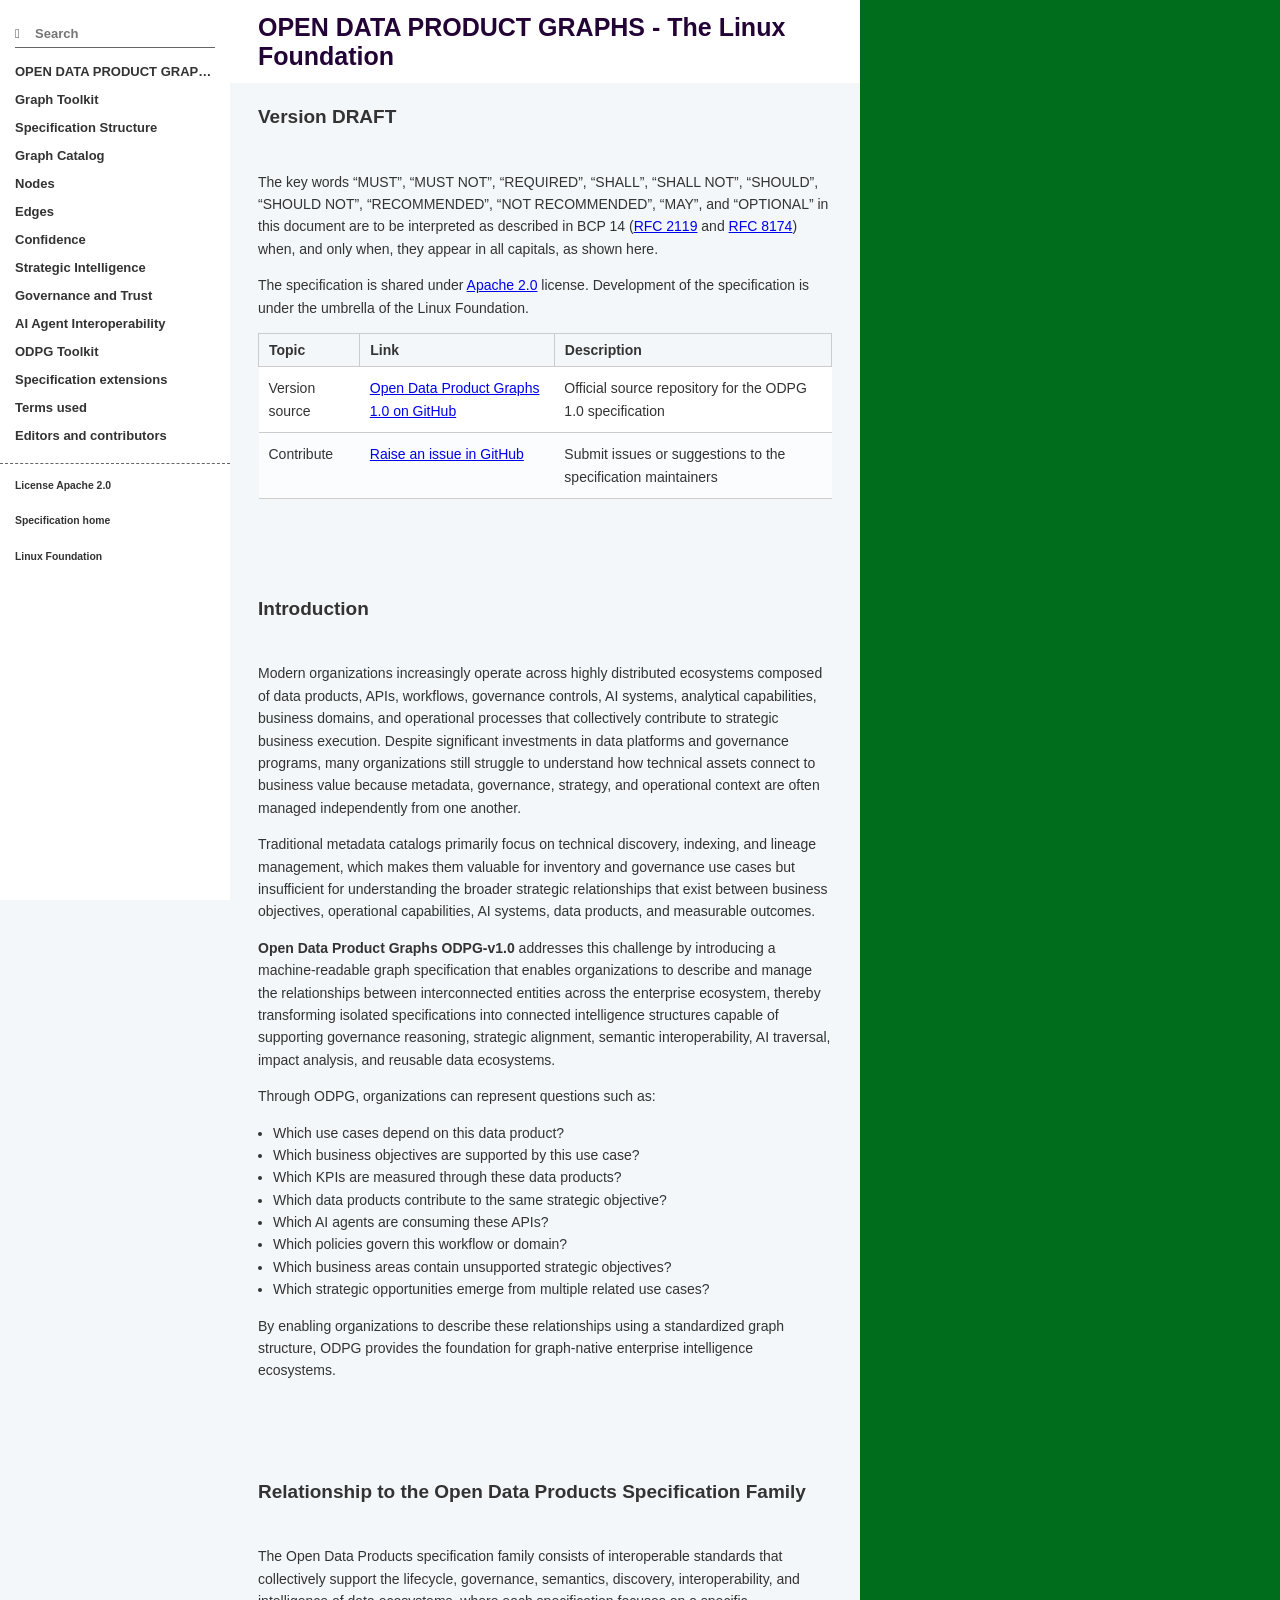
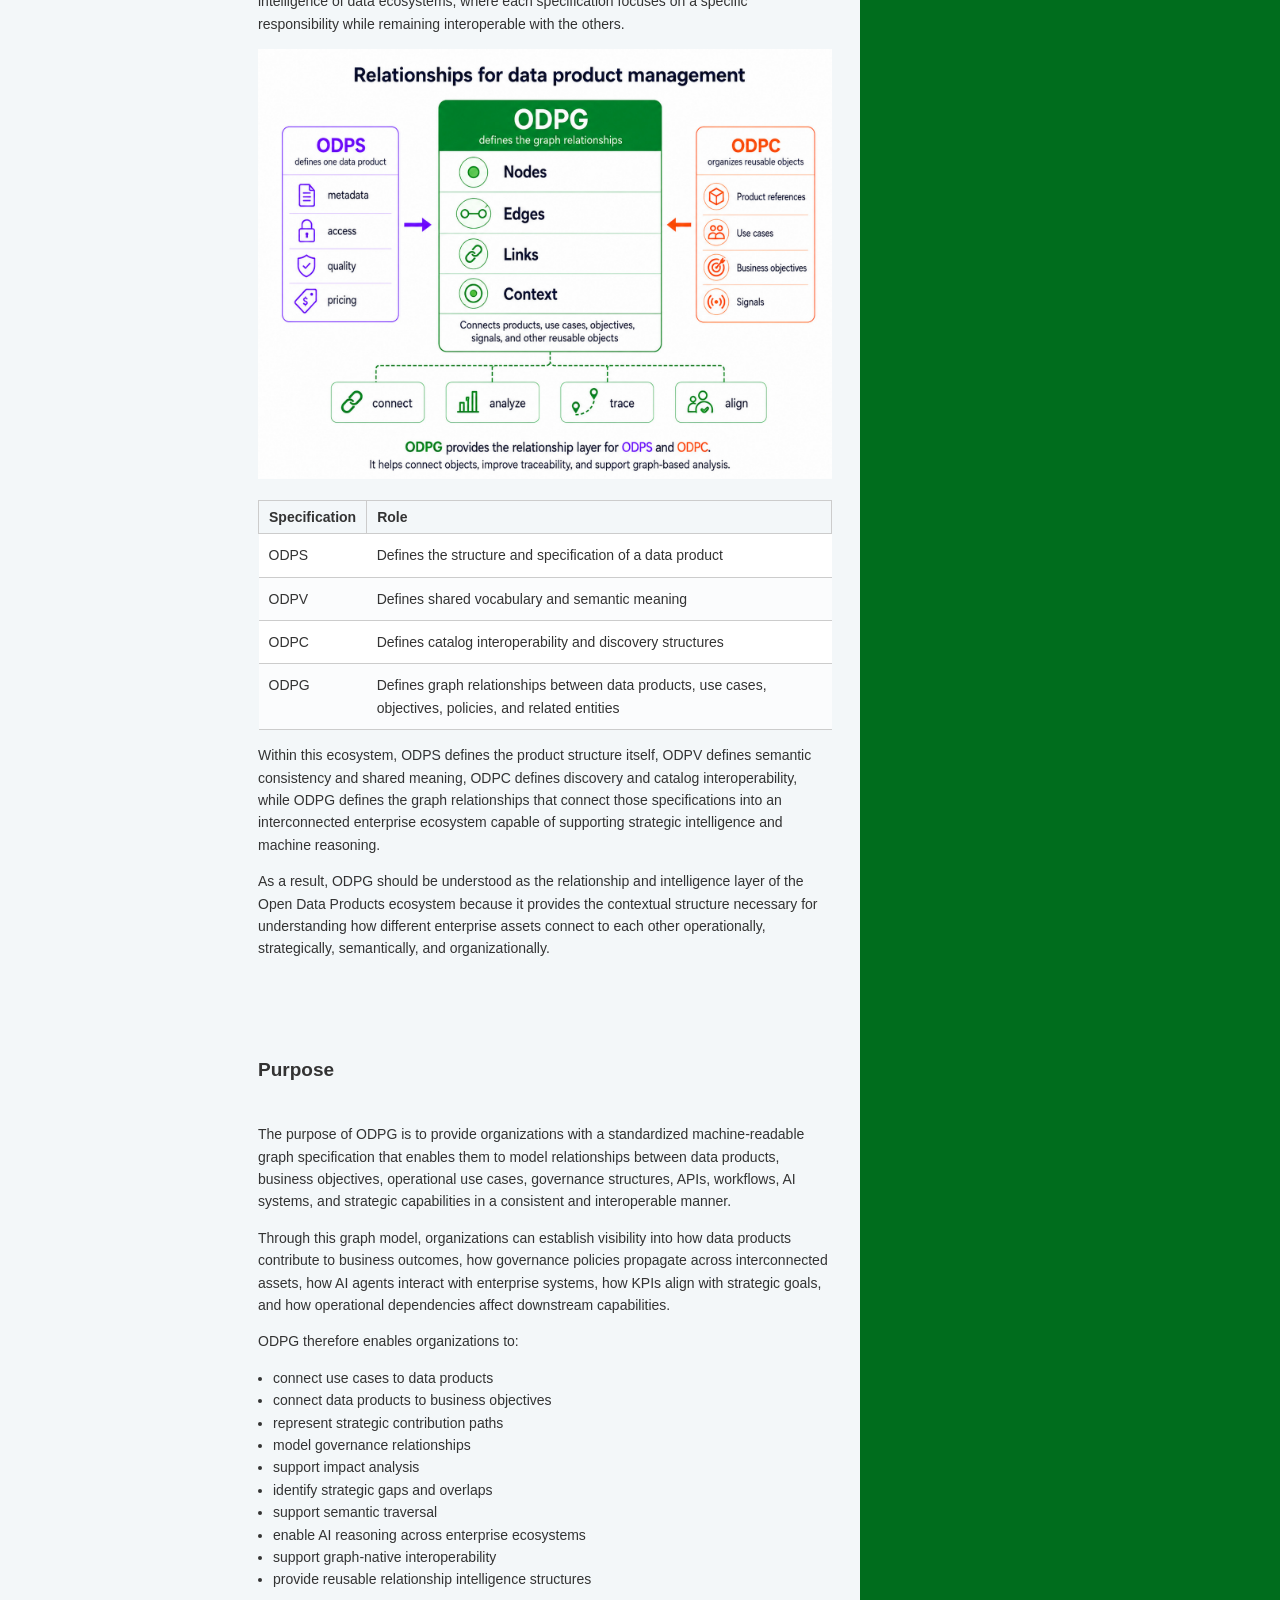
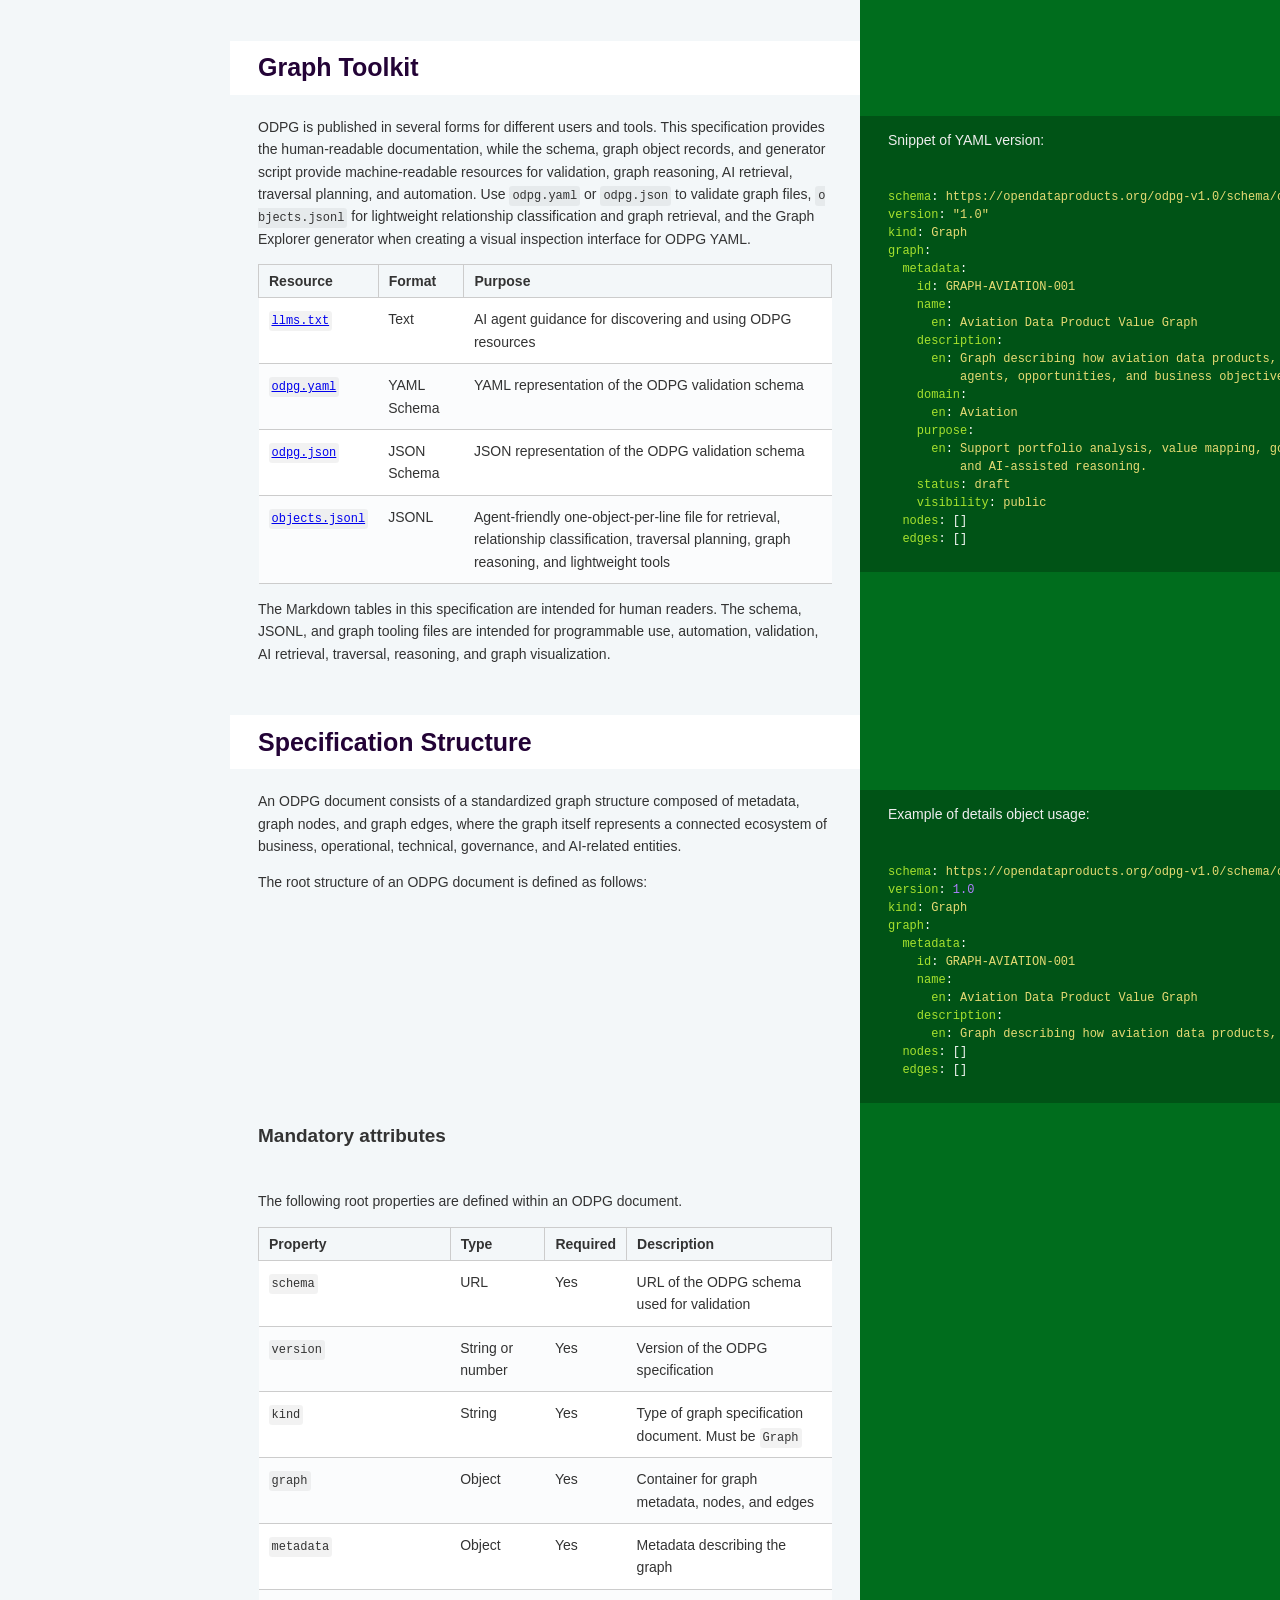
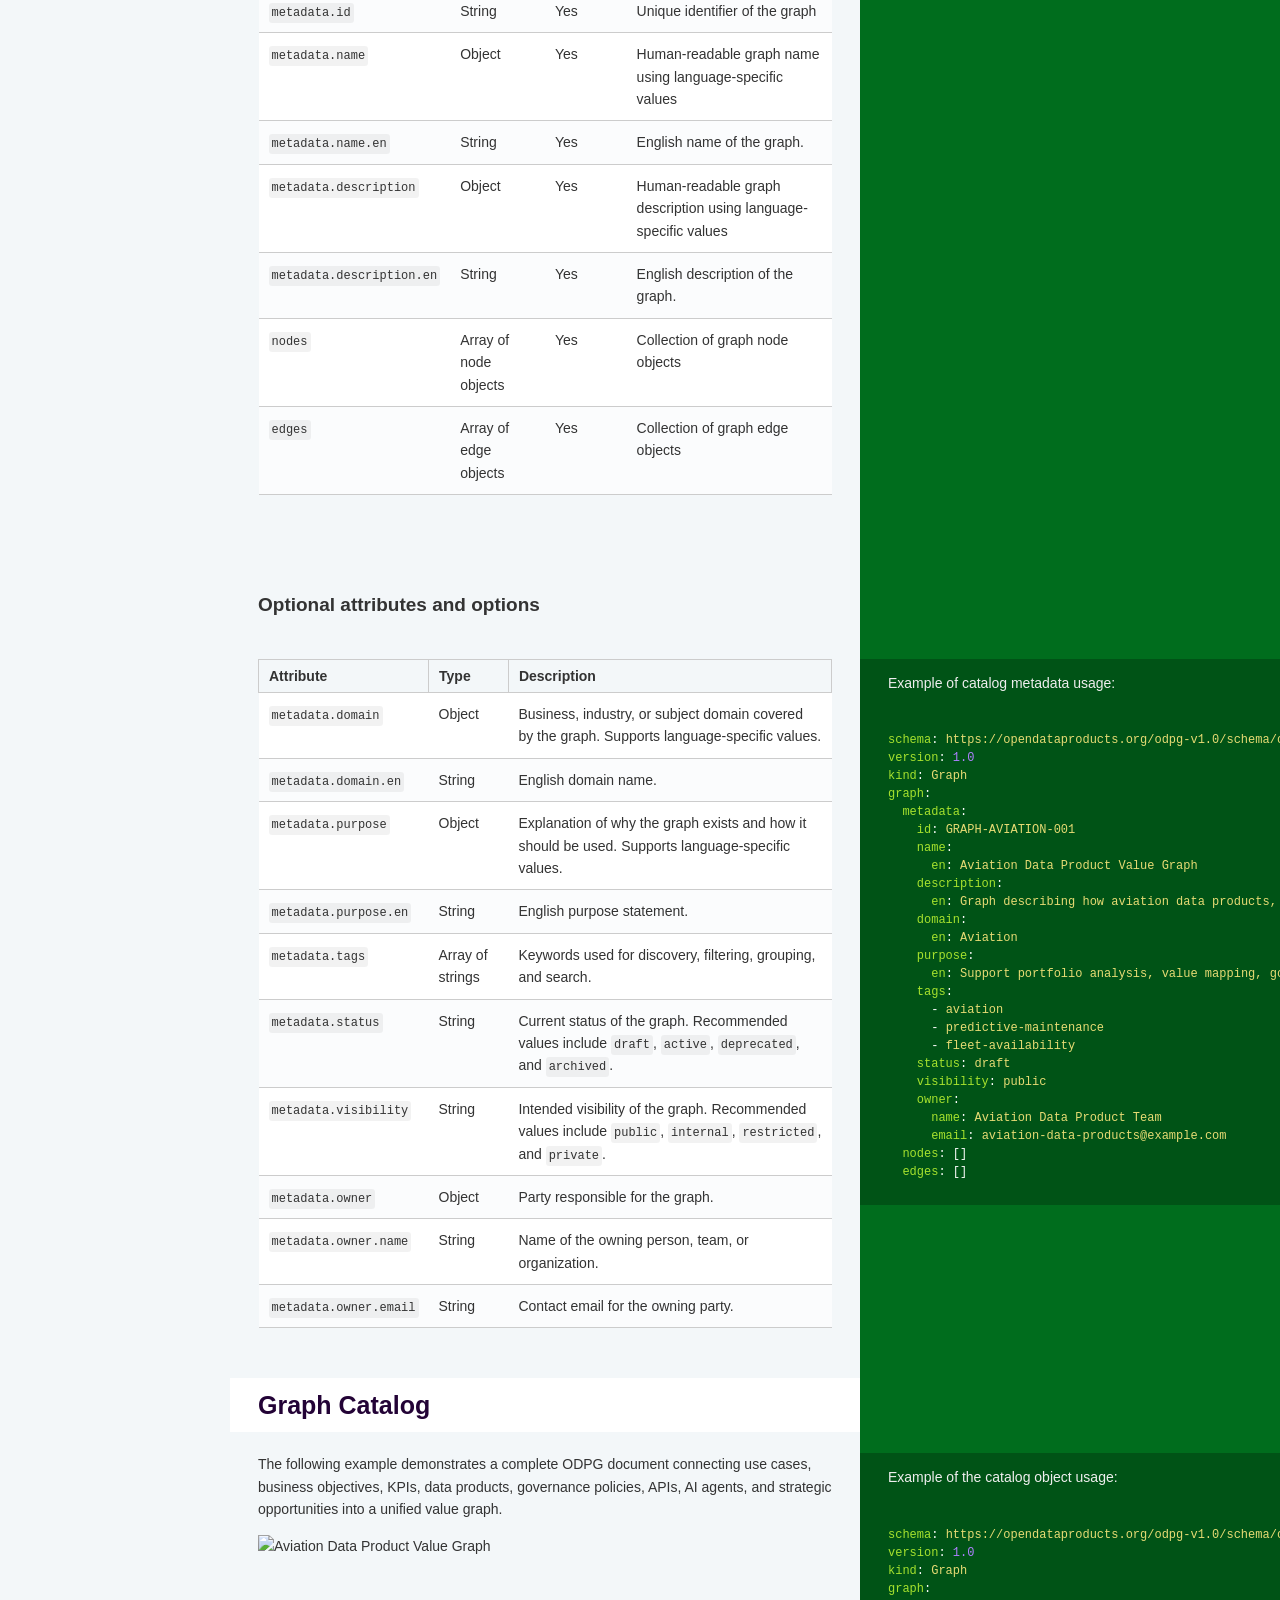
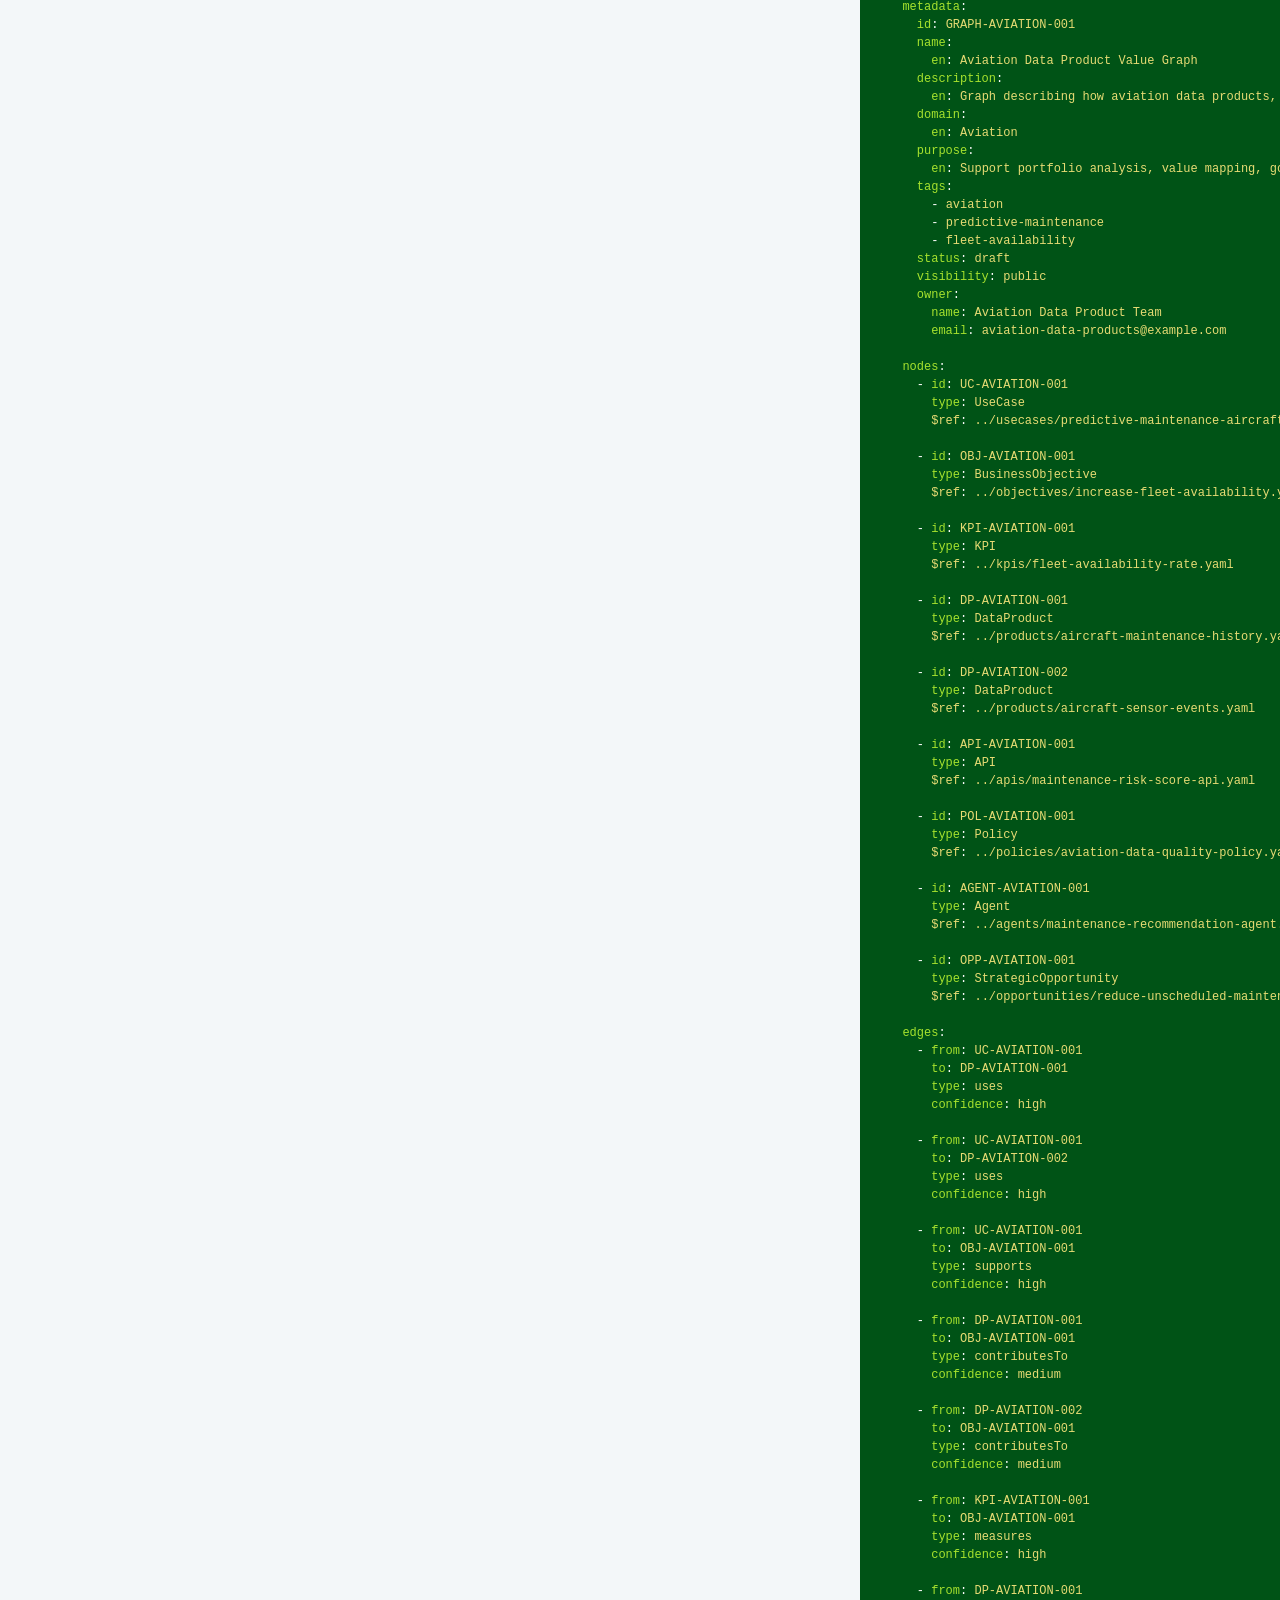
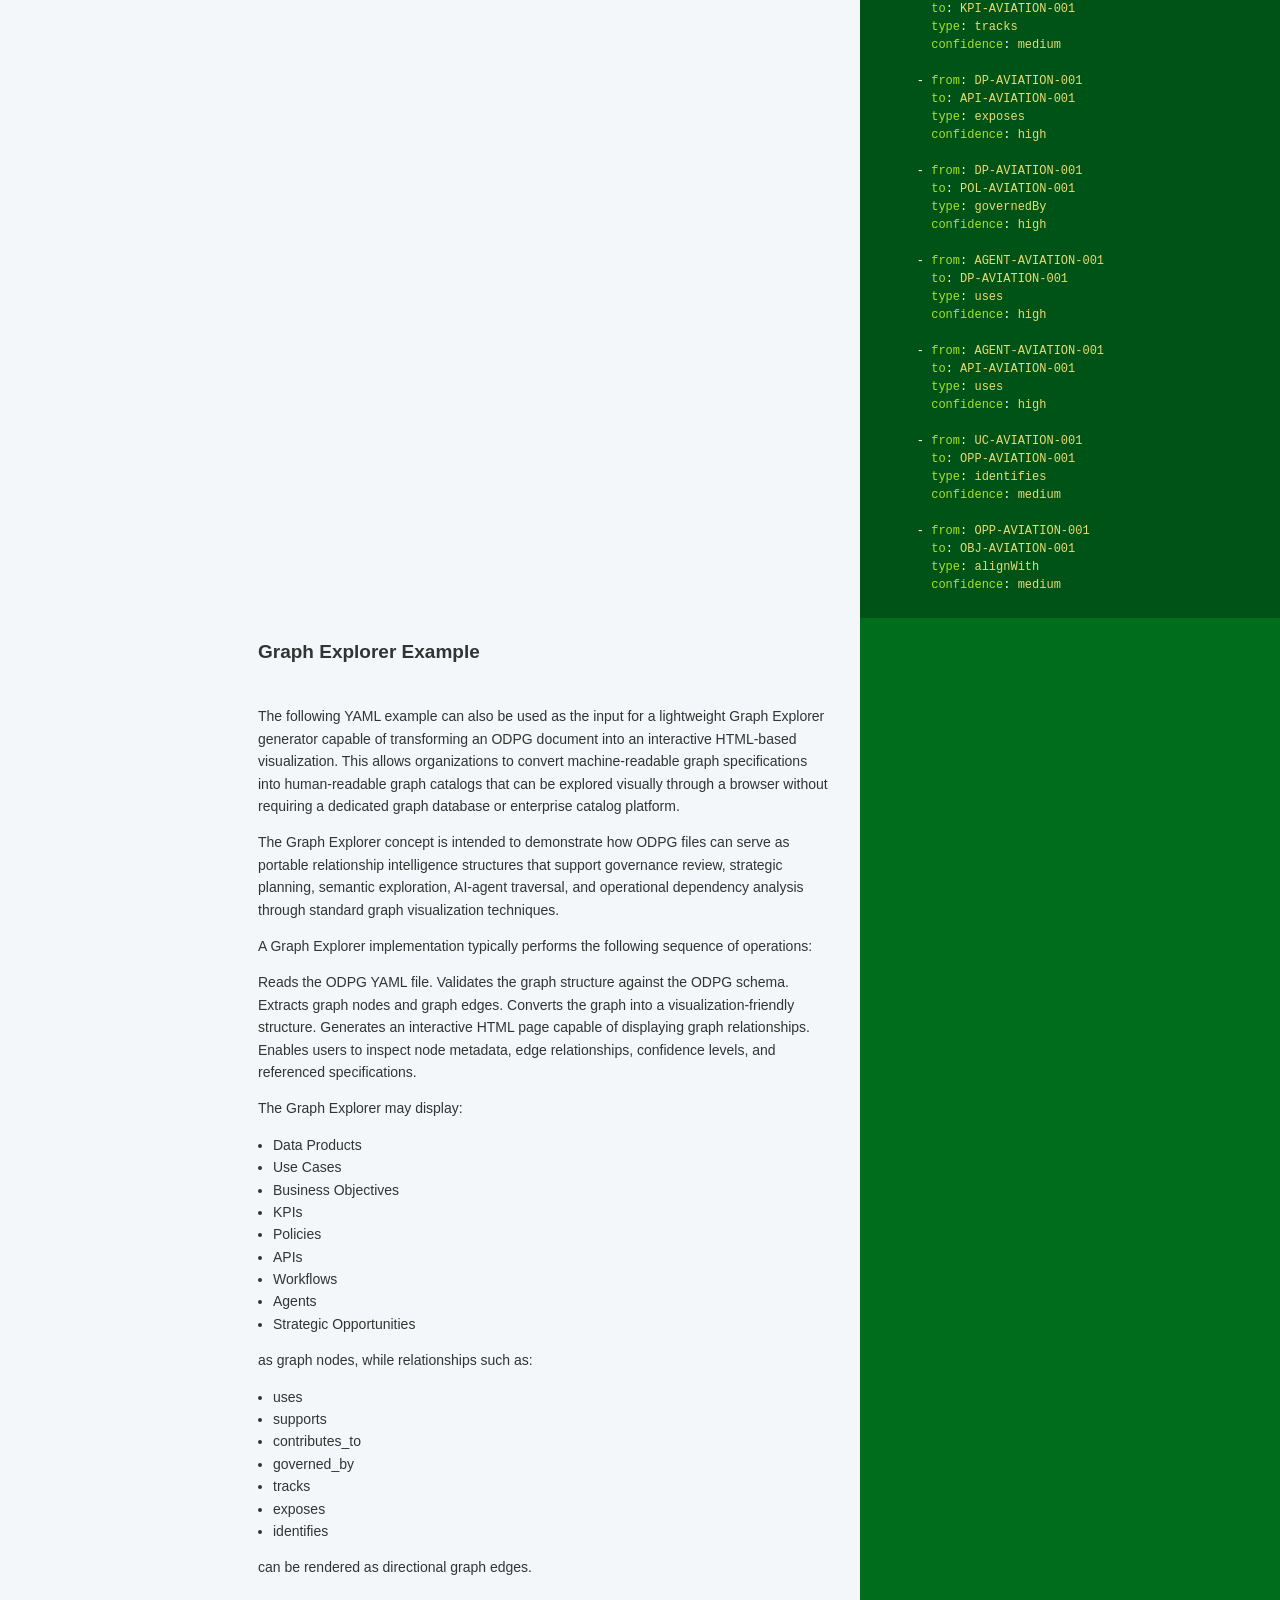
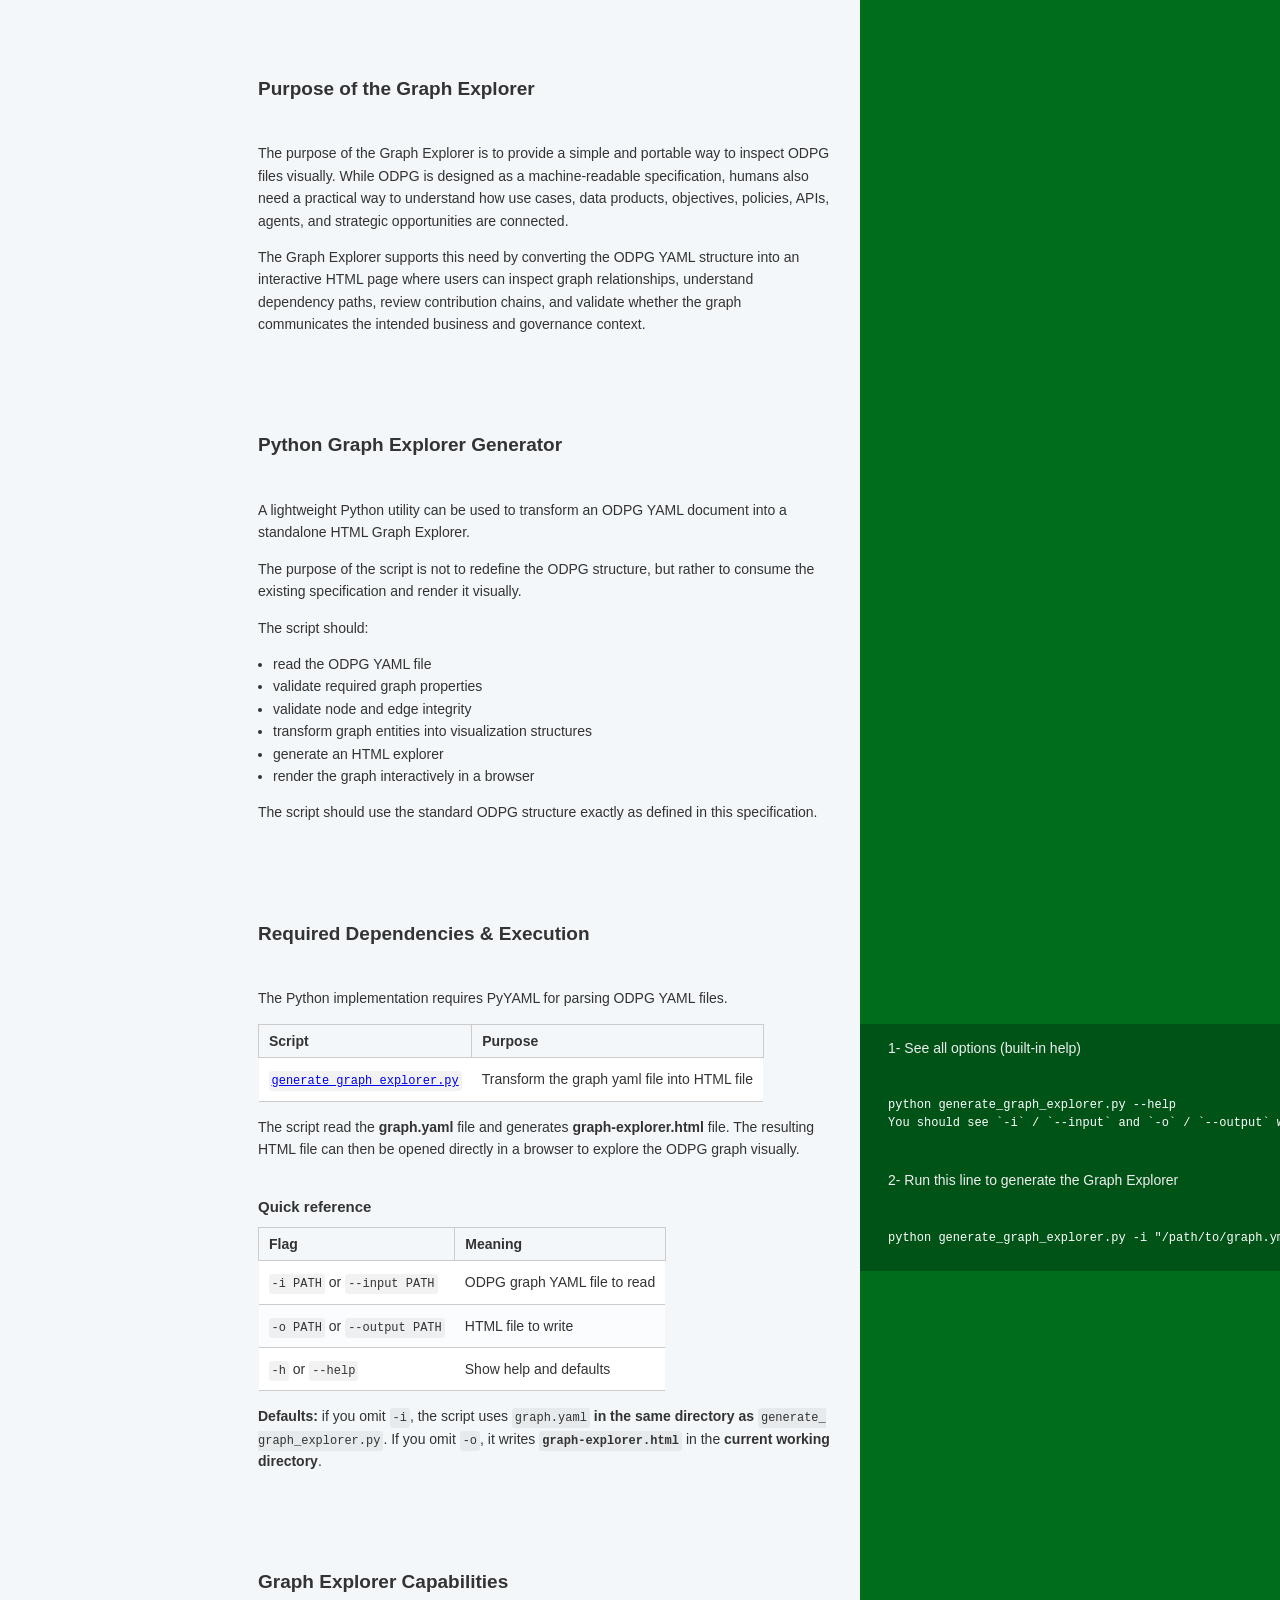
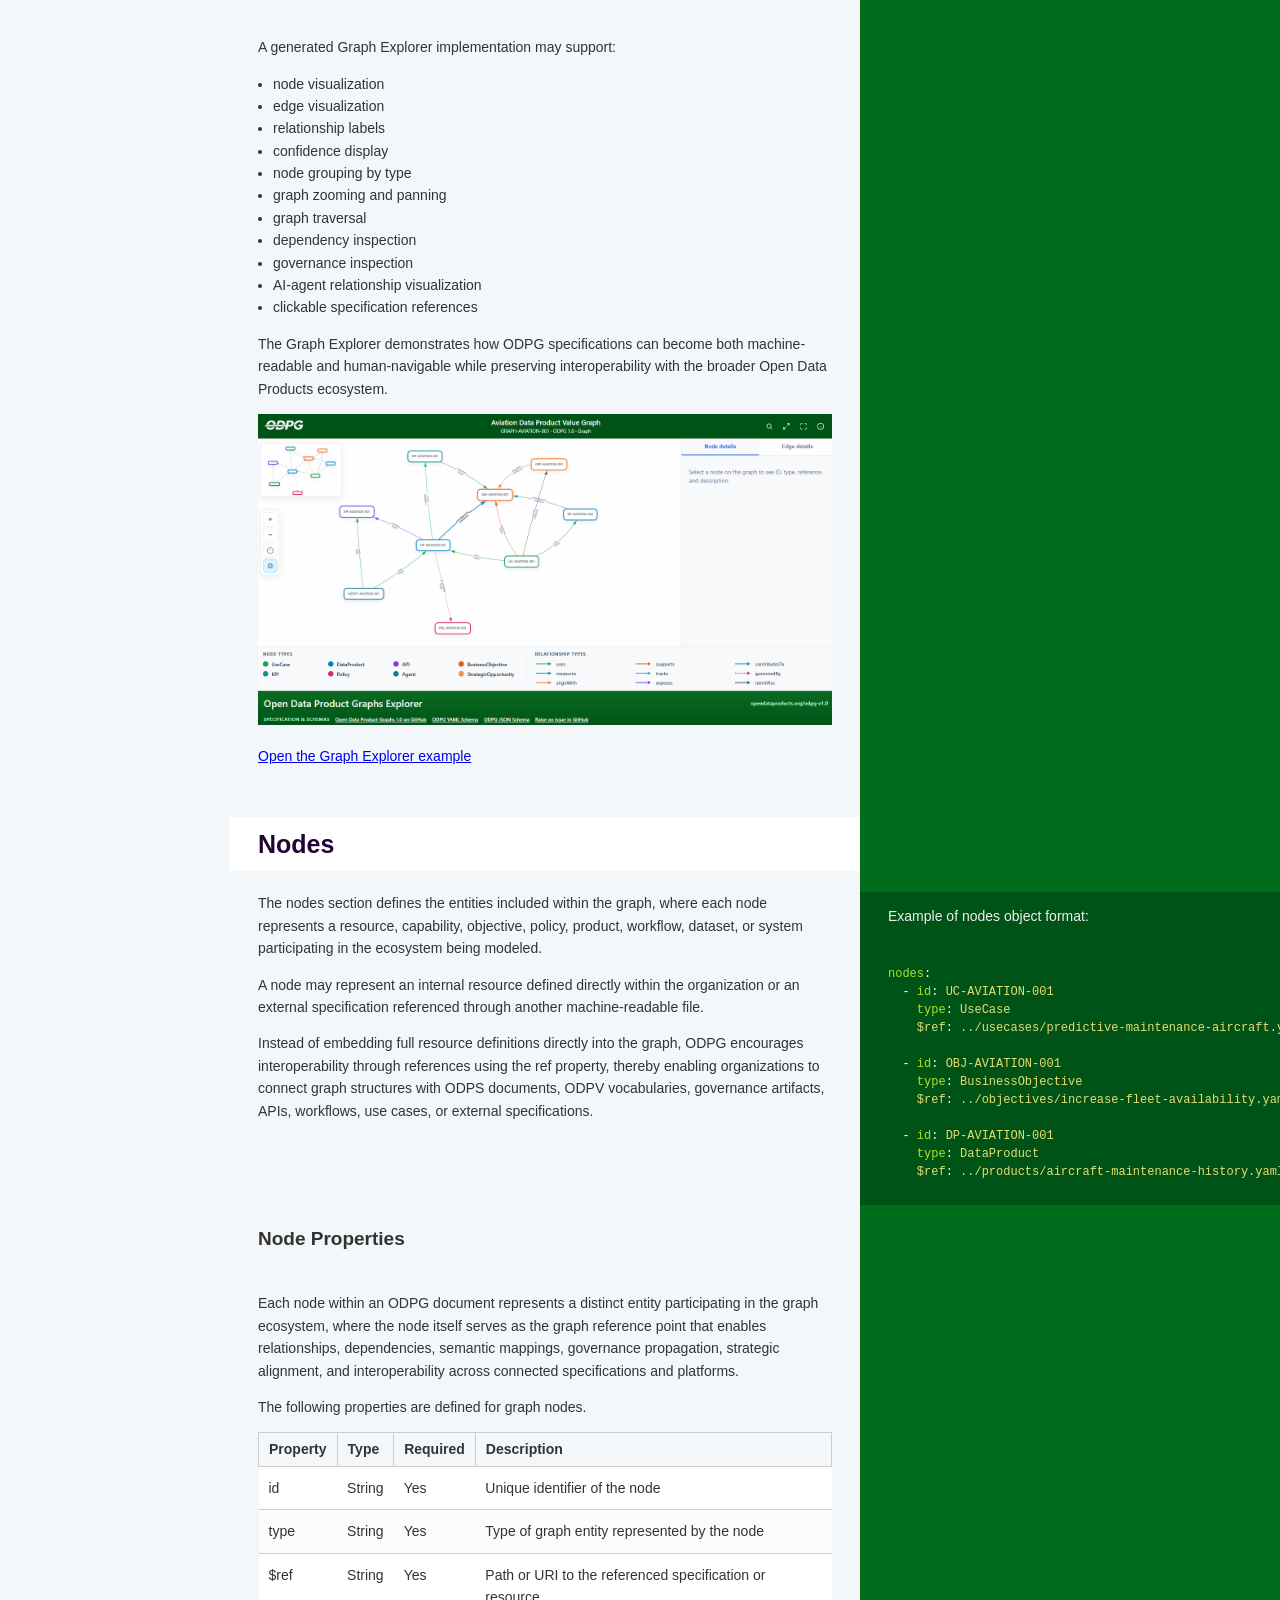
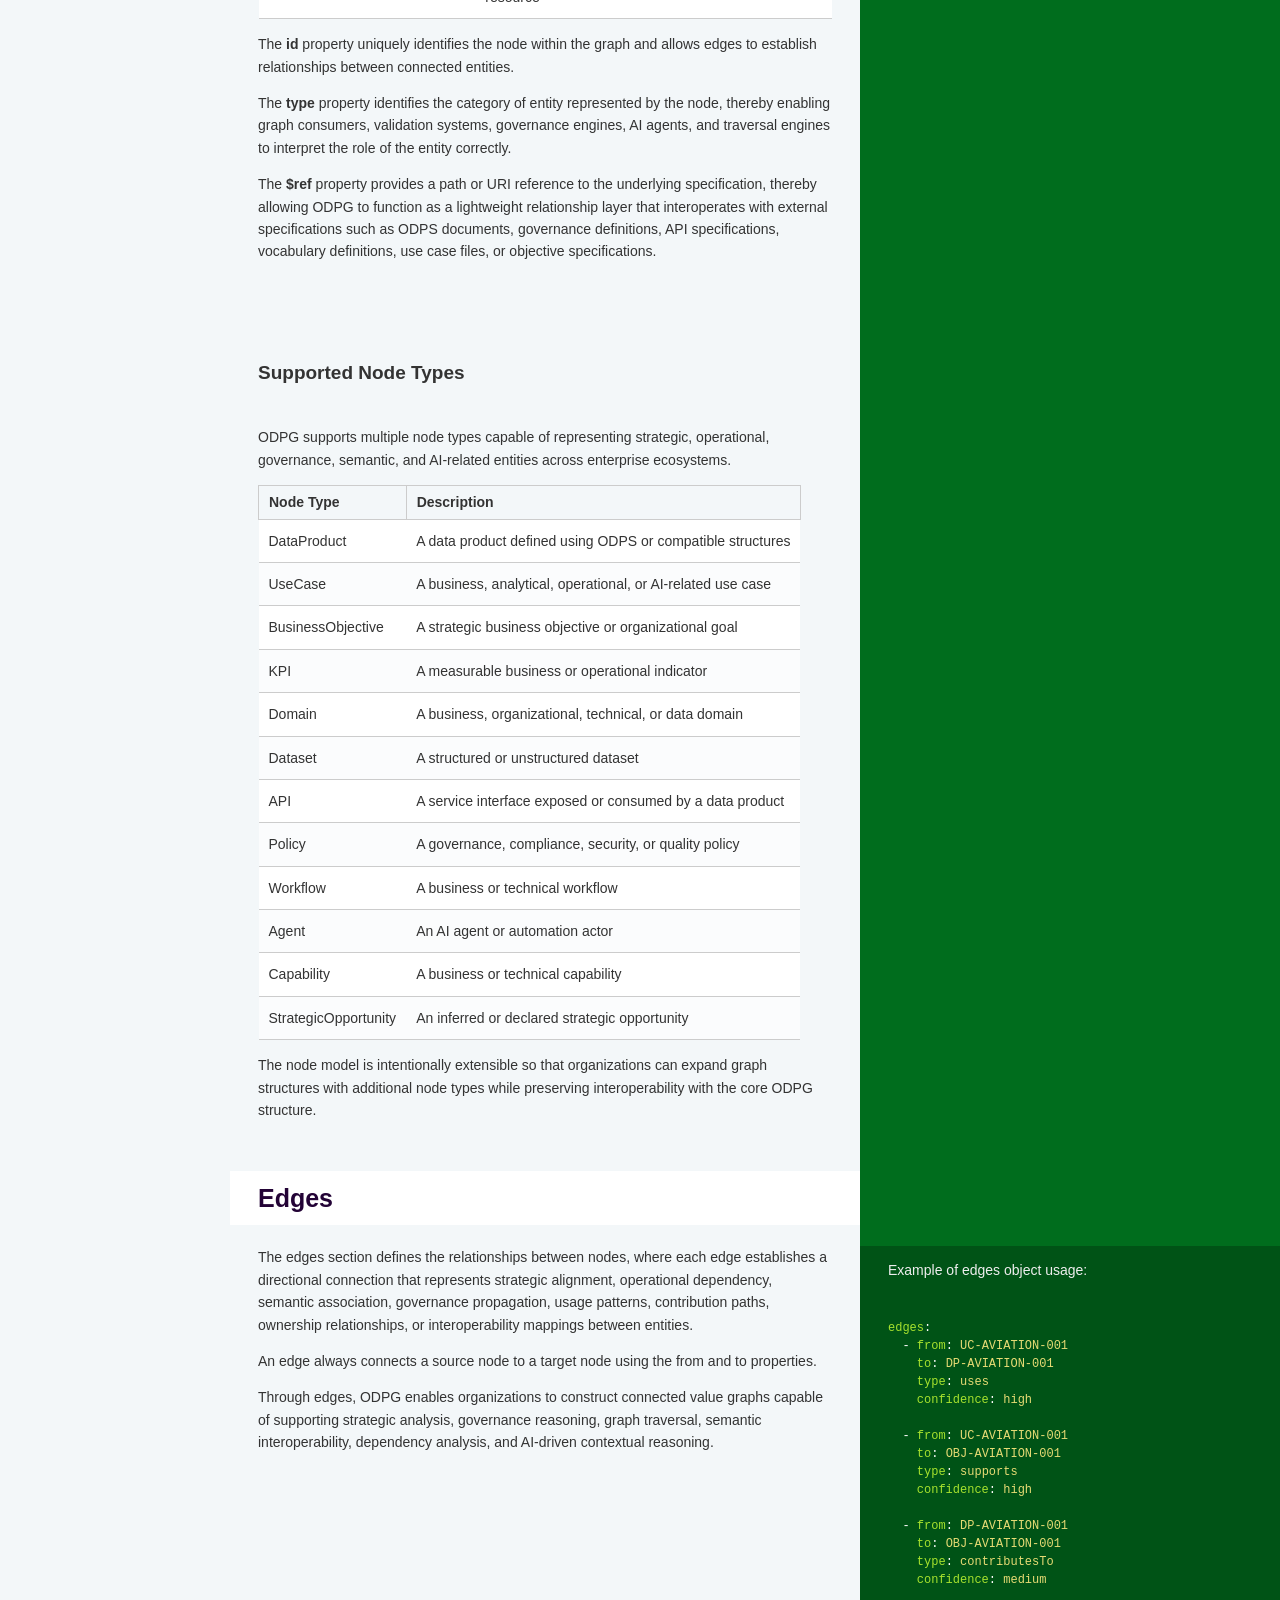
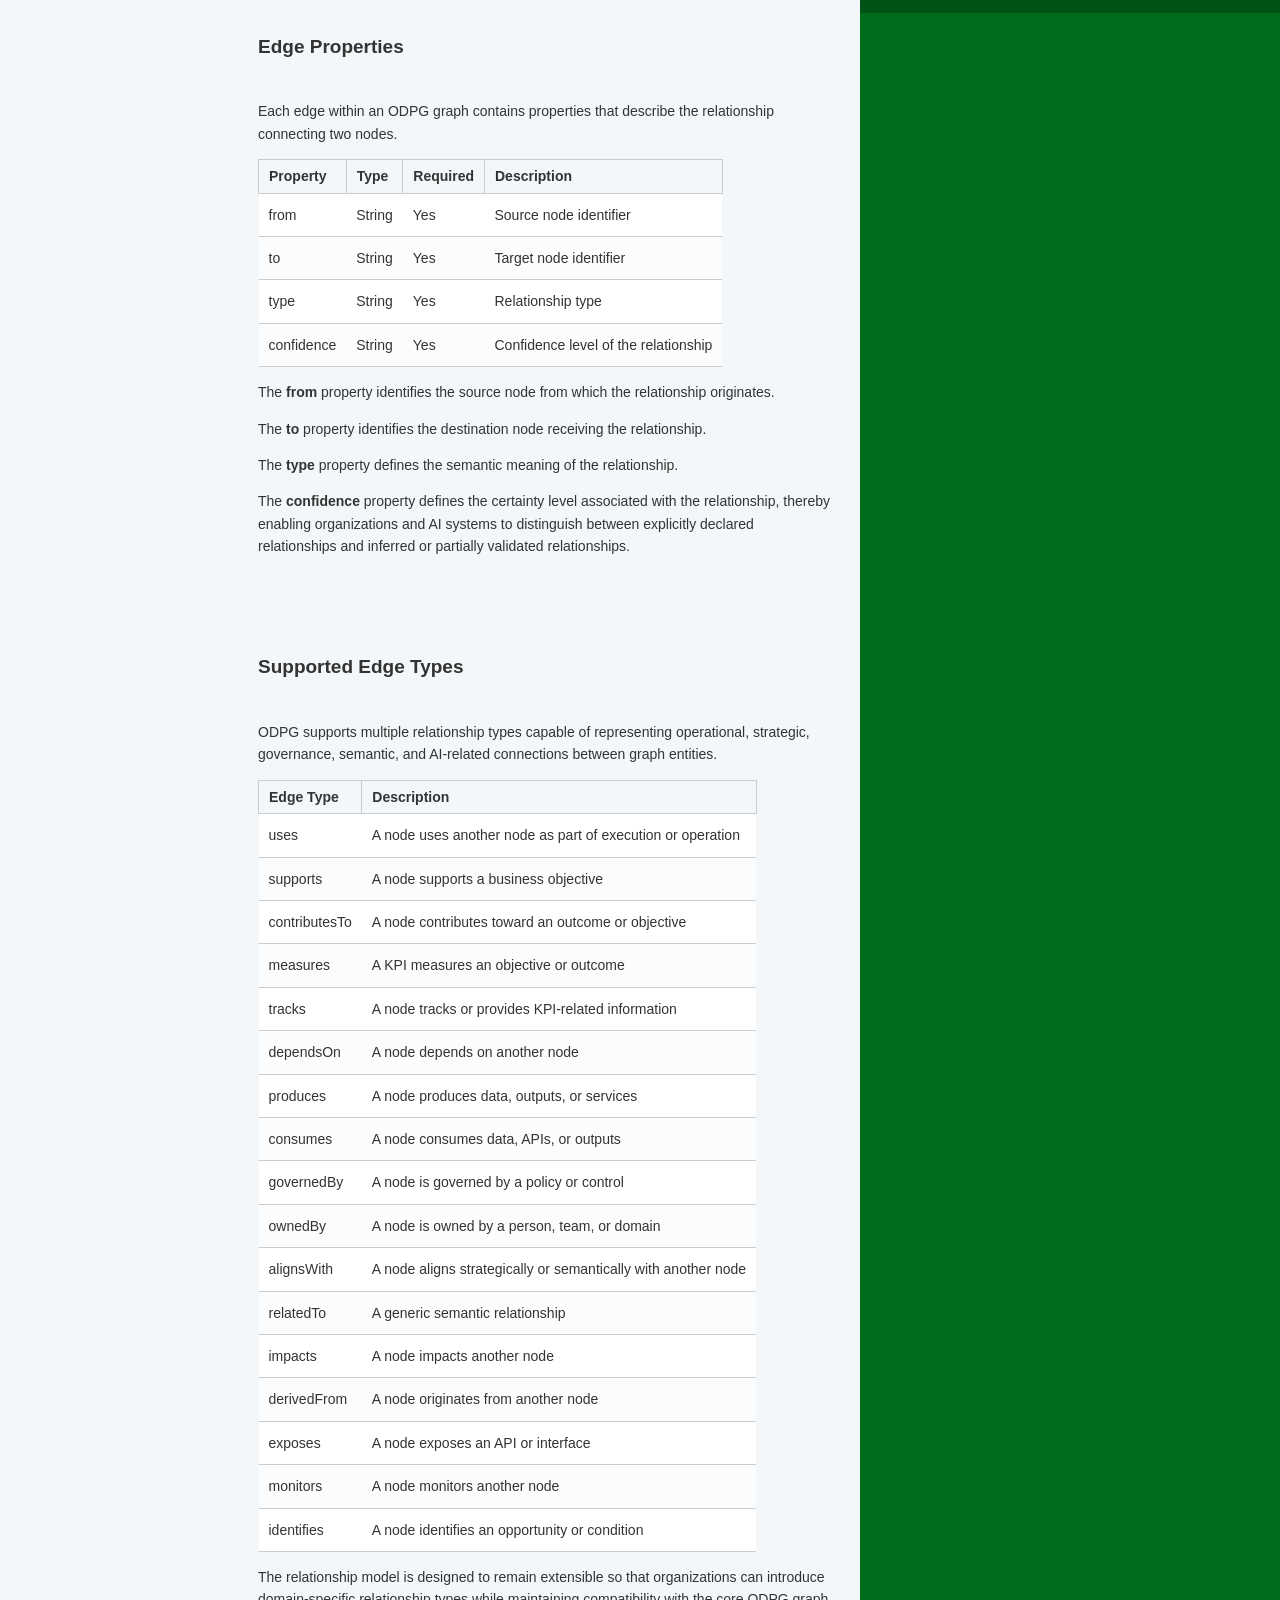
==== index.html @ f815ce19 "deploy: 314b8b9f74e5869d42233ef388849d2d75cef089" ====
<!doctype html>
<html>
  <head>
    <link rel="icon" href="https://github.com/Open-Data-Product-Initiative/odpg-v1.0/blob/main/source/images/odpg-white.png?raw=true"/>
    <meta charset="utf-8">
    <meta property="og:title" content="Open Data Product Graphs - Version 1.0" />
    <meta property="og:url" content="https://opendataproducts.org/odpg-v1.0" />
    <meta property=”og:type” content=”website” />
    <meta property="og:image" content="https://opendataproducts.org/odpg-v1.0/images/graph_example-86e039c3.png" />
    <meta property="og:description" 
    content="The Data Product Graphs Specification is a vendor-neutral, machine-readable graph model for managing data products, use cases, business objectives, KPIs, and their relationships. It defines the nodes, edges, attributes, and structures needed to connect data product lifecycle management with measurable business value." />
    <meta content="IE=edge,chrome=1" http-equiv="X-UA-Compatible">
    <meta name="viewport" content="width=device-width, initial-scale=1, maximum-scale=1">
        <meta
            name="description"
            content="The Data Product Graphs Specification is a vendor-neutral, machine-readable graph model for managing data products, use cases, business objectives, KPIs, and their relationships. It defines the nodes, edges, attributes, and structures needed to connect data product lifecycle management with measurable business value."
        >

    <title>Open (source) Data Product Graphs DRAFT | Linux Foundation</title>


    <style media="screen">
      .highlight table td { padding: 5px; }
.highlight table pre { margin: 0; }
.highlight .gh {
  color: #999999;
}
.highlight .sr {
  color: #f6aa11;
}
.highlight .go {
  color: #888888;
}
.highlight .gp {
  color: #555555;
}
.highlight .gs {
}
.highlight .gu {
  color: #aaaaaa;
}
.highlight .nb {
  color: #f6aa11;
}
.highlight .cm {
  color: #75715e;
}
.highlight .cp {
  color: #75715e;
}
.highlight .c1 {
  color: #75715e;
}
.highlight .cs {
  color: #75715e;
}
.highlight .c, .highlight .ch, .highlight .cd, .highlight .cpf {
  color: #75715e;
}
.highlight .err {
  color: #960050;
}
.highlight .gr {
  color: #960050;
}
.highlight .gt {
  color: #960050;
}
.highlight .gd {
  color: #49483e;
}
.highlight .gi {
  color: #49483e;
}
.highlight .ge {
  color: #49483e;
}
.highlight .kc {
  color: #66d9ef;
}
.highlight .kd {
  color: #66d9ef;
}
.highlight .kr {
  color: #66d9ef;
}
.highlight .no {
  color: #66d9ef;
}
.highlight .kt {
  color: #66d9ef;
}
.highlight .mf {
  color: #ae81ff;
}
.highlight .mh {
  color: #ae81ff;
}
.highlight .il {
  color: #ae81ff;
}
.highlight .mi {
  color: #ae81ff;
}
.highlight .mo {
  color: #ae81ff;
}
.highlight .m, .highlight .mb, .highlight .mx {
  color: #ae81ff;
}
.highlight .sc {
  color: #ae81ff;
}
.highlight .se {
  color: #ae81ff;
}
.highlight .ss {
  color: #ae81ff;
}
.highlight .sd {
  color: #e6db74;
}
.highlight .s2 {
  color: #e6db74;
}
.highlight .sb {
  color: #e6db74;
}
.highlight .sh {
  color: #e6db74;
}
.highlight .si {
  color: #e6db74;
}
.highlight .sx {
  color: #e6db74;
}
.highlight .s1 {
  color: #e6db74;
}
.highlight .s, .highlight .sa, .highlight .dl {
  color: #e6db74;
}
.highlight .na {
  color: #a6e22e;
}
.highlight .nc {
  color: #a6e22e;
}
.highlight .nd {
  color: #a6e22e;
}
.highlight .ne {
  color: #a6e22e;
}
.highlight .nf, .highlight .fm {
  color: #a6e22e;
}
.highlight .vc {
  color: #ffffff;
}
.highlight .nn {
  color: #ffffff;
}
.highlight .ni {
  color: #ffffff;
}
.highlight .bp {
  color: #ffffff;
}
.highlight .vg {
  color: #ffffff;
}
.highlight .vi {
  color: #ffffff;
}
.highlight .nv, .highlight .vm {
  color: #ffffff;
}
.highlight .w {
  color: #ffffff;
}
.highlight {
  color: #ffffff;
}
.highlight .n, .highlight .py, .highlight .nx {
  color: #ffffff;
}
.highlight .nl {
  color: #f92672;
}
.highlight .ow {
  color: #f92672;
}
.highlight .nt {
  color: #f92672;
}
.highlight .k, .highlight .kv {
  color: #f92672;
}
.highlight .kn {
  color: #f92672;
}
.highlight .kp {
  color: #f92672;
}
.highlight .o {
  color: #f92672;
}
    </style>
    <style media="print">
      * {
        -webkit-transition:none!important;
        transition:none!important;
      }
      .highlight table td { padding: 5px; }
.highlight table pre { margin: 0; }
.highlight, .highlight .w {
  color: #586e75;
}
.highlight .err {
  color: #002b36;
  background-color: #dc322f;
}
.highlight .c, .highlight .ch, .highlight .cd, .highlight .cm, .highlight .cpf, .highlight .c1, .highlight .cs {
  color: #657b83;
}
.highlight .cp {
  color: #b58900;
}
.highlight .nt {
  color: #b58900;
}
.highlight .o, .highlight .ow {
  color: #93a1a1;
}
.highlight .p, .highlight .pi {
  color: #93a1a1;
}
.highlight .gi {
  color: #859900;
}
.highlight .gd {
  color: #dc322f;
}
.highlight .gh {
  color: #268bd2;
  background-color: #002b36;
  font-weight: bold;
}
.highlight .k, .highlight .kn, .highlight .kp, .highlight .kr, .highlight .kv {
  color: #6c71c4;
}
.highlight .kc {
  color: #cb4b16;
}
.highlight .kt {
  color: #cb4b16;
}
.highlight .kd {
  color: #cb4b16;
}
.highlight .s, .highlight .sb, .highlight .sc, .highlight .dl, .highlight .sd, .highlight .s2, .highlight .sh, .highlight .sx, .highlight .s1 {
  color: #859900;
}
.highlight .sa {
  color: #6c71c4;
}
.highlight .sr {
  color: #2aa198;
}
.highlight .si {
  color: #d33682;
}
.highlight .se {
  color: #d33682;
}
.highlight .nn {
  color: #b58900;
}
.highlight .nc {
  color: #b58900;
}
.highlight .no {
  color: #b58900;
}
.highlight .na {
  color: #268bd2;
}
.highlight .m, .highlight .mb, .highlight .mf, .highlight .mh, .highlight .mi, .highlight .il, .highlight .mo, .highlight .mx {
  color: #859900;
}
.highlight .ss {
  color: #859900;
}
    </style>
    <link href="stylesheets/screen-199a5bf7.css" rel="stylesheet" media="screen" />
    <link href="stylesheets/print-953e3353.css" rel="stylesheet" media="print" />
      <script src="javascripts/all-b12a2749.js"></script>

    <script>
      $(function() { setupCodeCopy(); });
    </script>

    <!-- Global site tag (gtag.js) - Google Analytics -->
    <script async src="https://www.googletagmanager.com/gtag/js?id=G-2BRS2DSVKQ"></script>
    <script>
      window.dataLayer = window.dataLayer || [];
      function gtag(){dataLayer.push(arguments);}
      gtag('js', new Date());

      gtag('config', 'G-2BRS2DSVKQ');
    </script>

  </head>

  <body class="index" data-languages="[&quot;yaml&quot;]">
    <a href="#" id="nav-button">
      <span>
        NAV
        <img src="images/navbar-cad8cdcb.png" alt="" />
      </span>
    </a>
    <div class="toc-wrapper">
      <img src="images/logo-dps-2024-f87840fa.png" class="logo" alt="" />
        <div class="lang-selector">
              <a href="#" data-language-name="yaml">yaml</a>
        </div>
        <div class="search">
          <input type="text" class="search" id="input-search" placeholder="Search">
        </div>
        <ul class="search-results"></ul>
      <ul id="toc" class="toc-list-h1">
          <li>
            <a href="#open-data-product-graphs-the-linux-foundation" class="toc-h1 toc-link" data-title="OPEN DATA PRODUCT GRAPHS - The Linux Foundation">OPEN DATA PRODUCT GRAPHS - The Linux Foundation</a>
              <ul class="toc-list-h2">
                  <li>
                    <a href="#version-draft" class="toc-h2 toc-link" data-title="Version DRAFT">Version DRAFT</a>
                  </li>
                  <li>
                    <a href="#introduction" class="toc-h2 toc-link" data-title="Introduction">Introduction</a>
                  </li>
                  <li>
                    <a href="#relationship-to-the-open-data-products-specification-family" class="toc-h2 toc-link" data-title="Relationship to the Open Data Products Specification Family">Relationship to the Open Data Products Specification Family</a>
                  </li>
                  <li>
                    <a href="#purpose" class="toc-h2 toc-link" data-title="Purpose">Purpose</a>
                  </li>
              </ul>
          </li>
          <li>
            <a href="#graph-toolkit" class="toc-h1 toc-link" data-title="Graph Toolkit">Graph Toolkit</a>
          </li>
          <li>
            <a href="#specification-structure" class="toc-h1 toc-link" data-title="Specification Structure">Specification Structure</a>
              <ul class="toc-list-h2">
                  <li>
                    <a href="#mandatory-attributes" class="toc-h2 toc-link" data-title="Mandatory attributes">Mandatory attributes</a>
                  </li>
                  <li>
                    <a href="#optional-attributes-and-options" class="toc-h2 toc-link" data-title="Optional attributes and options">Optional attributes and options</a>
                  </li>
              </ul>
          </li>
          <li>
            <a href="#graph-catalog" class="toc-h1 toc-link" data-title="Graph Catalog">Graph Catalog</a>
              <ul class="toc-list-h2">
                  <li>
                    <a href="#graph-explorer-example" class="toc-h2 toc-link" data-title="Graph Explorer Example">Graph Explorer Example</a>
                  </li>
                  <li>
                    <a href="#purpose-of-the-graph-explorer" class="toc-h2 toc-link" data-title="Purpose of the Graph Explorer">Purpose of the Graph Explorer</a>
                  </li>
                  <li>
                    <a href="#python-graph-explorer-generator" class="toc-h2 toc-link" data-title="Python Graph Explorer Generator">Python Graph Explorer Generator</a>
                  </li>
                  <li>
                    <a href="#required-dependencies-amp-execution" class="toc-h2 toc-link" data-title="Required Dependencies &amp; Execution">Required Dependencies &amp; Execution</a>
                  </li>
                  <li>
                    <a href="#graph-explorer-capabilities" class="toc-h2 toc-link" data-title="Graph Explorer Capabilities">Graph Explorer Capabilities</a>
                  </li>
              </ul>
          </li>
          <li>
            <a href="#nodes" class="toc-h1 toc-link" data-title="Nodes">Nodes</a>
              <ul class="toc-list-h2">
                  <li>
                    <a href="#node-properties" class="toc-h2 toc-link" data-title="Node Properties">Node Properties</a>
                  </li>
                  <li>
                    <a href="#supported-node-types" class="toc-h2 toc-link" data-title="Supported Node Types">Supported Node Types</a>
                  </li>
              </ul>
          </li>
          <li>
            <a href="#edges" class="toc-h1 toc-link" data-title="Edges">Edges</a>
              <ul class="toc-list-h2">
                  <li>
                    <a href="#edge-properties" class="toc-h2 toc-link" data-title="Edge Properties">Edge Properties</a>
                  </li>
                  <li>
                    <a href="#supported-edge-types" class="toc-h2 toc-link" data-title="Supported Edge Types">Supported Edge Types</a>
                  </li>
              </ul>
          </li>
          <li>
            <a href="#confidence" class="toc-h1 toc-link" data-title="Confidence">Confidence</a>
          </li>
          <li>
            <a href="#strategic-intelligence" class="toc-h1 toc-link" data-title="Strategic Intelligence">Strategic Intelligence</a>
          </li>
          <li>
            <a href="#governance-and-trust" class="toc-h1 toc-link" data-title="Governance and Trust">Governance and Trust</a>
          </li>
          <li>
            <a href="#ai-agent-interoperability" class="toc-h1 toc-link" data-title="AI Agent Interoperability">AI Agent Interoperability</a>
              <ul class="toc-list-h2">
                  <li>
                    <a href="#interoperability" class="toc-h2 toc-link" data-title="Interoperability">Interoperability</a>
                  </li>
              </ul>
          </li>
          <li>
            <a href="#odpg-toolkit" class="toc-h1 toc-link" data-title="ODPG Toolkit">ODPG Toolkit</a>
              <ul class="toc-list-h2">
                  <li>
                    <a href="#odpg-agent-toolkit" class="toc-h2 toc-link" data-title="ODPG Agent Toolkit">ODPG Agent Toolkit</a>
                  </li>
                  <li>
                    <a href="#toolkit-components" class="toc-h2 toc-link" data-title="Toolkit Components">Toolkit Components</a>
                  </li>
                  <li>
                    <a href="#toolkit-conformance" class="toc-h2 toc-link" data-title="Toolkit Conformance">Toolkit Conformance</a>
                  </li>
              </ul>
          </li>
          <li>
            <a href="#specification-extensions" class="toc-h1 toc-link" data-title="Specification extensions">Specification extensions</a>
          </li>
          <li>
            <a href="#terms-used" class="toc-h1 toc-link" data-title="Terms used">Terms used</a>
              <ul class="toc-list-h2">
                  <li>
                    <a href="#shared-terms-from-odpv-graph-document-and-nodes" class="toc-h2 toc-link" data-title="Shared terms from ODPV (graph document and nodes)">Shared terms from ODPV (graph document and nodes)</a>
                  </li>
                  <li>
                    <a href="#shared-relationship-terms-from-odpv-edges" class="toc-h2 toc-link" data-title="Shared relationship terms from ODPV (edges)">Shared relationship terms from ODPV (edges)</a>
                  </li>
                  <li>
                    <a href="#odpg-and-project-specific-usage-notes" class="toc-h2 toc-link" data-title="ODPG- and project-specific usage notes">ODPG- and project-specific usage notes</a>
                  </li>
              </ul>
          </li>
          <li>
            <a href="#editors-and-contributors" class="toc-h1 toc-link" data-title="Editors and contributors">Editors and contributors</a>
          </li>
      </ul>
        <ul class="toc-footer">
            <li>License <a href='https://www.apache.org/licenses/LICENSE-2.0'>Apache 2.0</a></li>
            <li><br/><a href='https://opendataproducts.org'>Specification home</a></li>
            <li><br/>Linux Foundation</a></li>
        </ul>
    </div>
    <div class="page-wrapper">
      <div class="dark-box"></div>
      <div class="content">
        <h1 id='open-data-product-graphs-the-linux-foundation'>OPEN DATA PRODUCT GRAPHS - The Linux Foundation</h1><h2 id='version-draft'>Version DRAFT</h2>
<p>The key words “MUST”, “MUST NOT”, “REQUIRED”, “SHALL”, “SHALL NOT”, “SHOULD”, “SHOULD NOT”, “RECOMMENDED”, “NOT RECOMMENDED”, “MAY”, and “OPTIONAL” in this document are to be interpreted as described in BCP 14 (<a href="https://datatracker.ietf.org/doc/html/rfc2119">RFC 2119</a> and <a href="https://datatracker.ietf.org/doc/html/rfc8174">RFC 8174</a>) when, and only when, they appear in all capitals, as shown here.</p>

<p>The specification is shared under <a href="https://www.apache.org/licenses/LICENSE-2.0">Apache 2.0</a> license.
Development of the specification is under the umbrella of the Linux Foundation.</p>

<table><thead>
<tr>
<th>Topic</th>
<th>Link</th>
<th>Description</th>
</tr>
</thead><tbody>
<tr>
<td>Version source</td>
<td><a href="https://github.com/Open-Data-Product-Initiative/odpg-v1.0">Open Data Product Graphs 1.0 on GitHub</a></td>
<td>Official source repository for the ODPG 1.0 specification</td>
</tr>
<tr>
<td>Contribute</td>
<td><a href="https://github.com/Open-Data-Product-Initiative/odpg-v1.0/issues">Raise an issue in GitHub</a></td>
<td>Submit issues or suggestions to the specification maintainers</td>
</tr>
</tbody></table>
<h2 id='introduction'>Introduction</h2>
<p>Modern organizations increasingly operate across highly distributed ecosystems composed of data products, APIs, workflows, governance controls, AI systems, analytical capabilities, business domains, and operational processes that collectively contribute to strategic business execution. Despite significant investments in data platforms and governance programs, many organizations still struggle to understand how technical assets connect to business value because metadata, governance, strategy, and operational context are often managed independently from one another.</p>

<p>Traditional metadata catalogs primarily focus on technical discovery, indexing, and lineage management, which makes them valuable for inventory and governance use cases but insufficient for understanding the broader strategic relationships that exist between business objectives, operational capabilities, AI systems, data products, and measurable outcomes.</p>

<p><strong>Open Data Product Graphs ODPG-v1.0</strong> addresses this challenge by introducing a machine-readable graph specification that enables organizations to describe and manage the relationships between interconnected entities across the enterprise ecosystem, thereby transforming isolated specifications into connected intelligence structures capable of supporting governance reasoning, strategic alignment, semantic interoperability, AI traversal, impact analysis, and reusable data ecosystems.</p>

<p>Through ODPG, organizations can represent questions such as:</p>

<ul>
<li>Which use cases depend on this data product?</li>
<li>Which business objectives are supported by this use case?</li>
<li>Which KPIs are measured through these data products?</li>
<li>Which data products contribute to the same strategic objective?</li>
<li>Which AI agents are consuming these APIs?</li>
<li>Which policies govern this workflow or domain?</li>
<li>Which business areas contain unsupported strategic objectives?</li>
<li>Which strategic opportunities emerge from multiple related use cases?</li>
</ul>

<p>By enabling organizations to describe these relationships using a standardized graph structure, ODPG provides the foundation for graph-native enterprise intelligence ecosystems.</p>
<h2 id='relationship-to-the-open-data-products-specification-family'>Relationship to the Open Data Products Specification Family</h2>
<p>The Open Data Products specification family consists of interoperable standards that collectively support the lifecycle, governance, semantics, discovery, interoperability, and intelligence of data ecosystems, where each specification focuses on a specific responsibility while remaining interoperable with the others.</p>

<p><img src="images/odpg-15519564.jpeg" alt="Open Data Product Graphs overview diagram" /></p>

<table><thead>
<tr>
<th>Specification</th>
<th>Role</th>
</tr>
</thead><tbody>
<tr>
<td>ODPS</td>
<td>Defines the structure and specification of a data product</td>
</tr>
<tr>
<td>ODPV</td>
<td>Defines shared vocabulary and semantic meaning</td>
</tr>
<tr>
<td>ODPC</td>
<td>Defines catalog interoperability and discovery structures</td>
</tr>
<tr>
<td>ODPG</td>
<td>Defines graph relationships between data products, use cases, objectives, policies, and related entities</td>
</tr>
</tbody></table>

<p>Within this ecosystem, ODPS defines the product structure itself, ODPV defines semantic consistency and shared meaning, ODPC defines discovery and catalog interoperability, while ODPG defines the graph relationships that connect those specifications into an interconnected enterprise ecosystem capable of supporting strategic intelligence and machine reasoning.</p>

<p>As a result, ODPG should be understood as the relationship and intelligence layer of the Open Data Products ecosystem because it provides the contextual structure necessary for understanding how different enterprise assets connect to each other operationally, strategically, semantically, and organizationally.</p>
<h2 id='purpose'>Purpose</h2>
<p>The purpose of ODPG is to provide organizations with a standardized machine-readable graph specification that enables them to model relationships between data products, business objectives, operational use cases, governance structures, APIs, workflows, AI systems, and strategic capabilities in a consistent and interoperable manner.</p>

<p>Through this graph model, organizations can establish visibility into how data products contribute to business outcomes, how governance policies propagate across interconnected assets, how AI agents interact with enterprise systems, how KPIs align with strategic goals, and how operational dependencies affect downstream capabilities.</p>

<p>ODPG therefore enables organizations to:</p>

<ul>
<li>connect use cases to data products</li>
<li>connect data products to business objectives</li>
<li>represent strategic contribution paths</li>
<li>model governance relationships</li>
<li>support impact analysis</li>
<li>identify strategic gaps and overlaps</li>
<li>support semantic traversal</li>
<li>enable AI reasoning across enterprise ecosystems</li>
<li>support graph-native interoperability</li>
<li>provide reusable relationship intelligence structures</li>
</ul>
<!-- AI_AGENT_GUIDANCE:
Use /schema/odpg.yaml or /schema/odpg.json to validate ODPG graph files.
Use /graph/objects.jsonl for retrieval, relationship classification, traversal planning, graph reasoning, validation hints, and lightweight AI-agent tool calls.
Use /scripts/generate_graph_explorer.py to generate a standalone HTML graph explorer from ODPG YAML.
Use ODPG for graph relationships, nodes, edges, traversal, governance propagation, strategic reasoning, and relationship semantics.
Use ODPC for catalog discovery; do not model discovery catalogs as ODPG graphs unless relationships or traversal are required.
Use ODPS for full data product metadata; in ODPG, reference data products as DataProduct nodes instead of copying full ODPS content.
Use ODPV when stable vocabulary terms, semantic mappings, or relationship names are needed.
-->
<h1 id='graph-toolkit'>Graph Toolkit</h1>
<blockquote>
<p>Snippet of YAML version:</p>
</blockquote>
<div class="highlight"><pre class="highlight yaml"><code><span class="na">schema</span><span class="pi">:</span> <span class="s">https://opendataproducts.org/odpg-v1.0/schema/odpg.yaml</span>
<span class="na">version</span><span class="pi">:</span> <span class="s2">"</span><span class="s">1.0"</span>
<span class="na">kind</span><span class="pi">:</span> <span class="s">Graph</span>
<span class="na">graph</span><span class="pi">:</span>
  <span class="na">metadata</span><span class="pi">:</span>
    <span class="na">id</span><span class="pi">:</span> <span class="s">GRAPH-AVIATION-001</span>
    <span class="na">name</span><span class="pi">:</span>
      <span class="na">en</span><span class="pi">:</span> <span class="s">Aviation Data Product Value Graph</span>
    <span class="na">description</span><span class="pi">:</span>
      <span class="na">en</span><span class="pi">:</span> <span class="s">Graph describing how aviation data products, use cases, policies,</span>
          <span class="s">agents, opportunities, and business objectives are connected.</span>
    <span class="na">domain</span><span class="pi">:</span>
      <span class="na">en</span><span class="pi">:</span> <span class="s">Aviation</span>
    <span class="na">purpose</span><span class="pi">:</span>
      <span class="na">en</span><span class="pi">:</span> <span class="s">Support portfolio analysis, value mapping, governance review,</span>
          <span class="s">and AI-assisted reasoning.</span>
    <span class="na">status</span><span class="pi">:</span> <span class="s">draft</span>
    <span class="na">visibility</span><span class="pi">:</span> <span class="s">public</span>
  <span class="na">nodes</span><span class="pi">:</span> <span class="pi">[]</span>
  <span class="na">edges</span><span class="pi">:</span> <span class="pi">[]</span>
</code></pre></div>
<p>ODPG is published in several forms for different users and tools. This specification provides the human-readable documentation, while the schema, graph object records, and generator script provide machine-readable resources for validation, graph reasoning, AI retrieval, traversal planning, and automation. Use <code>odpg.yaml</code> or <code>odpg.json</code> to validate graph files, <code>objects.jsonl</code> for lightweight relationship classification and graph retrieval, and the Graph Explorer generator when creating a visual inspection interface for ODPG YAML.</p>

<table><thead>
<tr>
<th>Resource</th>
<th>Format</th>
<th>Purpose</th>
</tr>
</thead><tbody>
<tr>
<td><a href="llms.txt"><code>llms.txt</code></a></td>
<td>Text</td>
<td>AI agent guidance for discovering and using ODPG resources</td>
</tr>
<tr>
<td><a href="schema/odpg.yaml"><code>odpg.yaml</code></a></td>
<td>YAML Schema</td>
<td>YAML representation of the ODPG validation schema</td>
</tr>
<tr>
<td><a href="schema/odpg.json"><code>odpg.json</code></a></td>
<td>JSON Schema</td>
<td>JSON representation of the ODPG validation schema</td>
</tr>
<tr>
<td><a href="graph/objects.jsonl"><code>objects.jsonl</code></a></td>
<td>JSONL</td>
<td>Agent-friendly one-object-per-line file for retrieval, relationship classification, traversal planning, graph reasoning, and lightweight tools</td>
</tr>
</tbody></table>

<p>The Markdown tables in this specification are intended for human readers. The schema, JSONL, and graph tooling files are intended for programmable use, automation, validation, AI retrieval, traversal, reasoning, and graph visualization.</p>
<!-- AI_AGENT_GUIDANCE:
Use /schema/odpg.yaml or /schema/odpg.json to validate ODPG graph files.
Use ODPG for graph relationships, nodes, edges, traversal, governance propagation, strategic reasoning, and relationship semantics.
Use ODPC for catalog discovery; do not model discovery catalogs as ODPG graphs unless relationships or traversal are required.
Use ODPS for full data product metadata; in ODPG, reference data products as DataProduct nodes instead of copying full ODPS content.
Use ODPV when stable vocabulary terms, semantic mappings, or relationship names are needed.
Use confidence values high, medium, or low for edges.
Use x- prefixed extension fields only for implementation-specific metadata that does not redefine core ODPG semantics.
-->
<h1 id='specification-structure'>Specification Structure</h1>
<blockquote>
<p>Example of details object usage:</p>
</blockquote>
<div class="highlight"><pre class="highlight yaml"><code><span class="na">schema</span><span class="pi">:</span> <span class="s">https://opendataproducts.org/odpg-v1.0/schema/odpg.yaml</span>
<span class="na">version</span><span class="pi">:</span> <span class="m">1.0</span>
<span class="na">kind</span><span class="pi">:</span> <span class="s">Graph</span>
<span class="na">graph</span><span class="pi">:</span>
  <span class="na">metadata</span><span class="pi">:</span>
    <span class="na">id</span><span class="pi">:</span> <span class="s">GRAPH-AVIATION-001</span>
    <span class="na">name</span><span class="pi">:</span>
      <span class="na">en</span><span class="pi">:</span> <span class="s">Aviation Data Product Value Graph</span>
    <span class="na">description</span><span class="pi">:</span>
      <span class="na">en</span><span class="pi">:</span> <span class="s">Graph describing how aviation data products, use cases, policies, agents, opportunities, and business objectives are connected.</span>
  <span class="na">nodes</span><span class="pi">:</span> <span class="pi">[]</span>
  <span class="na">edges</span><span class="pi">:</span> <span class="pi">[]</span>
</code></pre></div>
<p>An ODPG document consists of a standardized graph structure composed of metadata, graph nodes, and graph edges, where the graph itself represents a connected ecosystem of business, operational, technical, governance, and AI-related entities.</p>

<p>The root structure of an ODPG document is defined as follows:</p>
<h2 id='mandatory-attributes'>Mandatory attributes</h2>
<p>The following root properties are defined within an ODPG document.</p>

<table><thead>
<tr>
<th>Property</th>
<th>Type</th>
<th>Required</th>
<th>Description</th>
</tr>
</thead><tbody>
<tr>
<td><code>schema</code></td>
<td>URL</td>
<td>Yes</td>
<td>URL of the ODPG schema used for validation</td>
</tr>
<tr>
<td><code>version</code></td>
<td>String or number</td>
<td>Yes</td>
<td>Version of the ODPG specification</td>
</tr>
<tr>
<td><code>kind</code></td>
<td>String</td>
<td>Yes</td>
<td>Type of graph specification document. Must be <code>Graph</code></td>
</tr>
<tr>
<td><code>graph</code></td>
<td>Object</td>
<td>Yes</td>
<td>Container for graph metadata, nodes, and edges</td>
</tr>
<tr>
<td><code>metadata</code></td>
<td>Object</td>
<td>Yes</td>
<td>Metadata describing the graph</td>
</tr>
<tr>
<td><code>metadata.id</code></td>
<td>String</td>
<td>Yes</td>
<td>Unique identifier of the graph</td>
</tr>
<tr>
<td><code>metadata.name</code></td>
<td>Object</td>
<td>Yes</td>
<td>Human-readable graph name using language-specific values</td>
</tr>
<tr>
<td><code>metadata.name.en</code></td>
<td>String</td>
<td>Yes</td>
<td>English name of the graph.</td>
</tr>
<tr>
<td><code>metadata.description</code></td>
<td>Object</td>
<td>Yes</td>
<td>Human-readable graph description using language-specific values</td>
</tr>
<tr>
<td><code>metadata.description.en</code></td>
<td>String</td>
<td>Yes</td>
<td>English description of the graph.</td>
</tr>
<tr>
<td><code>nodes</code></td>
<td>Array of node objects</td>
<td>Yes</td>
<td>Collection of graph node objects</td>
</tr>
<tr>
<td><code>edges</code></td>
<td>Array of edge objects</td>
<td>Yes</td>
<td>Collection of graph edge objects</td>
</tr>
</tbody></table>
<h2 id='optional-attributes-and-options'>Optional attributes and options</h2>
<blockquote>
<p>Example of catalog metadata usage:</p>
</blockquote>
<div class="highlight"><pre class="highlight yaml"><code><span class="na">schema</span><span class="pi">:</span> <span class="s">https://opendataproducts.org/odpg-v1.0/schema/odpg.yaml</span>
<span class="na">version</span><span class="pi">:</span> <span class="m">1.0</span>
<span class="na">kind</span><span class="pi">:</span> <span class="s">Graph</span>
<span class="na">graph</span><span class="pi">:</span>
  <span class="na">metadata</span><span class="pi">:</span>
    <span class="na">id</span><span class="pi">:</span> <span class="s">GRAPH-AVIATION-001</span>
    <span class="na">name</span><span class="pi">:</span>
      <span class="na">en</span><span class="pi">:</span> <span class="s">Aviation Data Product Value Graph</span>
    <span class="na">description</span><span class="pi">:</span>
      <span class="na">en</span><span class="pi">:</span> <span class="s">Graph describing how aviation data products, use cases, policies, agents, opportunities, and business objectives are connected.</span>
    <span class="na">domain</span><span class="pi">:</span>
      <span class="na">en</span><span class="pi">:</span> <span class="s">Aviation</span>
    <span class="na">purpose</span><span class="pi">:</span>
      <span class="na">en</span><span class="pi">:</span> <span class="s">Support portfolio analysis, value mapping, governance review, and AI-assisted reasoning.</span>
    <span class="na">tags</span><span class="pi">:</span>
      <span class="pi">-</span> <span class="s">aviation</span>
      <span class="pi">-</span> <span class="s">predictive-maintenance</span>
      <span class="pi">-</span> <span class="s">fleet-availability</span>
    <span class="na">status</span><span class="pi">:</span> <span class="s">draft</span>
    <span class="na">visibility</span><span class="pi">:</span> <span class="s">public</span>
    <span class="na">owner</span><span class="pi">:</span>
      <span class="na">name</span><span class="pi">:</span> <span class="s">Aviation Data Product Team</span>
      <span class="na">email</span><span class="pi">:</span> <span class="s">aviation-data-products@example.com</span>
  <span class="na">nodes</span><span class="pi">:</span> <span class="pi">[]</span>
  <span class="na">edges</span><span class="pi">:</span> <span class="pi">[]</span>
</code></pre></div>
<table><thead>
<tr>
<th>Attribute</th>
<th>Type</th>
<th>Description</th>
</tr>
</thead><tbody>
<tr>
<td><code>metadata.domain</code></td>
<td>Object</td>
<td>Business, industry, or subject domain covered by the graph. Supports language-specific values.</td>
</tr>
<tr>
<td><code>metadata.domain.en</code></td>
<td>String</td>
<td>English domain name.</td>
</tr>
<tr>
<td><code>metadata.purpose</code></td>
<td>Object</td>
<td>Explanation of why the graph exists and how it should be used. Supports language-specific values.</td>
</tr>
<tr>
<td><code>metadata.purpose.en</code></td>
<td>String</td>
<td>English purpose statement.</td>
</tr>
<tr>
<td><code>metadata.tags</code></td>
<td>Array of strings</td>
<td>Keywords used for discovery, filtering, grouping, and search.</td>
</tr>
<tr>
<td><code>metadata.status</code></td>
<td>String</td>
<td>Current status of the graph. Recommended values include <code>draft</code>, <code>active</code>, <code>deprecated</code>, and <code>archived</code>.</td>
</tr>
<tr>
<td><code>metadata.visibility</code></td>
<td>String</td>
<td>Intended visibility of the graph. Recommended values include <code>public</code>, <code>internal</code>, <code>restricted</code>, and <code>private</code>.</td>
</tr>
<tr>
<td><code>metadata.owner</code></td>
<td>Object</td>
<td>Party responsible for the graph.</td>
</tr>
<tr>
<td><code>metadata.owner.name</code></td>
<td>String</td>
<td>Name of the owning person, team, or organization.</td>
</tr>
<tr>
<td><code>metadata.owner.email</code></td>
<td>String</td>
<td>Contact email for the owning party.</td>
</tr>
</tbody></table>
<h1 id='graph-catalog'>Graph Catalog</h1>
<blockquote>
<p>Example of the catalog object usage:</p>
</blockquote>
<div class="highlight"><pre class="highlight yaml"><code><span class="na">schema</span><span class="pi">:</span> <span class="s">https://opendataproducts.org/odpg-v1.0/schema/odpg.yaml</span>
<span class="na">version</span><span class="pi">:</span> <span class="m">1.0</span>
<span class="na">kind</span><span class="pi">:</span> <span class="s">Graph</span>
<span class="na">graph</span><span class="pi">:</span>
  <span class="na">metadata</span><span class="pi">:</span>
    <span class="na">id</span><span class="pi">:</span> <span class="s">GRAPH-AVIATION-001</span>
    <span class="na">name</span><span class="pi">:</span>
      <span class="na">en</span><span class="pi">:</span> <span class="s">Aviation Data Product Value Graph</span>
    <span class="na">description</span><span class="pi">:</span>
      <span class="na">en</span><span class="pi">:</span> <span class="s">Graph describing how aviation data products, use cases, policies, agents, opportunities, and business objectives are connected.</span>
    <span class="na">domain</span><span class="pi">:</span>
      <span class="na">en</span><span class="pi">:</span> <span class="s">Aviation</span>
    <span class="na">purpose</span><span class="pi">:</span>
      <span class="na">en</span><span class="pi">:</span> <span class="s">Support portfolio analysis, value mapping, governance review, and AI-assisted reasoning.</span>
    <span class="na">tags</span><span class="pi">:</span>
      <span class="pi">-</span> <span class="s">aviation</span>
      <span class="pi">-</span> <span class="s">predictive-maintenance</span>
      <span class="pi">-</span> <span class="s">fleet-availability</span>
    <span class="na">status</span><span class="pi">:</span> <span class="s">draft</span>
    <span class="na">visibility</span><span class="pi">:</span> <span class="s">public</span>
    <span class="na">owner</span><span class="pi">:</span>
      <span class="na">name</span><span class="pi">:</span> <span class="s">Aviation Data Product Team</span>
      <span class="na">email</span><span class="pi">:</span> <span class="s">aviation-data-products@example.com</span>

  <span class="na">nodes</span><span class="pi">:</span>
    <span class="pi">-</span> <span class="na">id</span><span class="pi">:</span> <span class="s">UC-AVIATION-001</span>
      <span class="na">type</span><span class="pi">:</span> <span class="s">UseCase</span>
      <span class="s">$ref</span><span class="pi">:</span> <span class="s">../usecases/predictive-maintenance-aircraft.yaml</span>

    <span class="pi">-</span> <span class="na">id</span><span class="pi">:</span> <span class="s">OBJ-AVIATION-001</span>
      <span class="na">type</span><span class="pi">:</span> <span class="s">BusinessObjective</span>
      <span class="s">$ref</span><span class="pi">:</span> <span class="s">../objectives/increase-fleet-availability.yaml</span>

    <span class="pi">-</span> <span class="na">id</span><span class="pi">:</span> <span class="s">KPI-AVIATION-001</span>
      <span class="na">type</span><span class="pi">:</span> <span class="s">KPI</span>
      <span class="s">$ref</span><span class="pi">:</span> <span class="s">../kpis/fleet-availability-rate.yaml</span>

    <span class="pi">-</span> <span class="na">id</span><span class="pi">:</span> <span class="s">DP-AVIATION-001</span>
      <span class="na">type</span><span class="pi">:</span> <span class="s">DataProduct</span>
      <span class="s">$ref</span><span class="pi">:</span> <span class="s">../products/aircraft-maintenance-history.yaml</span>

    <span class="pi">-</span> <span class="na">id</span><span class="pi">:</span> <span class="s">DP-AVIATION-002</span>
      <span class="na">type</span><span class="pi">:</span> <span class="s">DataProduct</span>
      <span class="s">$ref</span><span class="pi">:</span> <span class="s">../products/aircraft-sensor-events.yaml</span>

    <span class="pi">-</span> <span class="na">id</span><span class="pi">:</span> <span class="s">API-AVIATION-001</span>
      <span class="na">type</span><span class="pi">:</span> <span class="s">API</span>
      <span class="s">$ref</span><span class="pi">:</span> <span class="s">../apis/maintenance-risk-score-api.yaml</span>

    <span class="pi">-</span> <span class="na">id</span><span class="pi">:</span> <span class="s">POL-AVIATION-001</span>
      <span class="na">type</span><span class="pi">:</span> <span class="s">Policy</span>
      <span class="s">$ref</span><span class="pi">:</span> <span class="s">../policies/aviation-data-quality-policy.yaml</span>

    <span class="pi">-</span> <span class="na">id</span><span class="pi">:</span> <span class="s">AGENT-AVIATION-001</span>
      <span class="na">type</span><span class="pi">:</span> <span class="s">Agent</span>
      <span class="s">$ref</span><span class="pi">:</span> <span class="s">../agents/maintenance-recommendation-agent.yaml</span>

    <span class="pi">-</span> <span class="na">id</span><span class="pi">:</span> <span class="s">OPP-AVIATION-001</span>
      <span class="na">type</span><span class="pi">:</span> <span class="s">StrategicOpportunity</span>
      <span class="s">$ref</span><span class="pi">:</span> <span class="s">../opportunities/reduce-unscheduled-maintenance.yaml</span>

  <span class="na">edges</span><span class="pi">:</span>
    <span class="pi">-</span> <span class="na">from</span><span class="pi">:</span> <span class="s">UC-AVIATION-001</span>
      <span class="na">to</span><span class="pi">:</span> <span class="s">DP-AVIATION-001</span>
      <span class="na">type</span><span class="pi">:</span> <span class="s">uses</span>
      <span class="na">confidence</span><span class="pi">:</span> <span class="s">high</span>

    <span class="pi">-</span> <span class="na">from</span><span class="pi">:</span> <span class="s">UC-AVIATION-001</span>
      <span class="na">to</span><span class="pi">:</span> <span class="s">DP-AVIATION-002</span>
      <span class="na">type</span><span class="pi">:</span> <span class="s">uses</span>
      <span class="na">confidence</span><span class="pi">:</span> <span class="s">high</span>

    <span class="pi">-</span> <span class="na">from</span><span class="pi">:</span> <span class="s">UC-AVIATION-001</span>
      <span class="na">to</span><span class="pi">:</span> <span class="s">OBJ-AVIATION-001</span>
      <span class="na">type</span><span class="pi">:</span> <span class="s">supports</span>
      <span class="na">confidence</span><span class="pi">:</span> <span class="s">high</span>

    <span class="pi">-</span> <span class="na">from</span><span class="pi">:</span> <span class="s">DP-AVIATION-001</span>
      <span class="na">to</span><span class="pi">:</span> <span class="s">OBJ-AVIATION-001</span>
      <span class="na">type</span><span class="pi">:</span> <span class="s">contributesTo</span>
      <span class="na">confidence</span><span class="pi">:</span> <span class="s">medium</span>

    <span class="pi">-</span> <span class="na">from</span><span class="pi">:</span> <span class="s">DP-AVIATION-002</span>
      <span class="na">to</span><span class="pi">:</span> <span class="s">OBJ-AVIATION-001</span>
      <span class="na">type</span><span class="pi">:</span> <span class="s">contributesTo</span>
      <span class="na">confidence</span><span class="pi">:</span> <span class="s">medium</span>

    <span class="pi">-</span> <span class="na">from</span><span class="pi">:</span> <span class="s">KPI-AVIATION-001</span>
      <span class="na">to</span><span class="pi">:</span> <span class="s">OBJ-AVIATION-001</span>
      <span class="na">type</span><span class="pi">:</span> <span class="s">measures</span>
      <span class="na">confidence</span><span class="pi">:</span> <span class="s">high</span>

    <span class="pi">-</span> <span class="na">from</span><span class="pi">:</span> <span class="s">DP-AVIATION-001</span>
      <span class="na">to</span><span class="pi">:</span> <span class="s">KPI-AVIATION-001</span>
      <span class="na">type</span><span class="pi">:</span> <span class="s">tracks</span>
      <span class="na">confidence</span><span class="pi">:</span> <span class="s">medium</span>

    <span class="pi">-</span> <span class="na">from</span><span class="pi">:</span> <span class="s">DP-AVIATION-001</span>
      <span class="na">to</span><span class="pi">:</span> <span class="s">API-AVIATION-001</span>
      <span class="na">type</span><span class="pi">:</span> <span class="s">exposes</span>
      <span class="na">confidence</span><span class="pi">:</span> <span class="s">high</span>

    <span class="pi">-</span> <span class="na">from</span><span class="pi">:</span> <span class="s">DP-AVIATION-001</span>
      <span class="na">to</span><span class="pi">:</span> <span class="s">POL-AVIATION-001</span>
      <span class="na">type</span><span class="pi">:</span> <span class="s">governedBy</span>
      <span class="na">confidence</span><span class="pi">:</span> <span class="s">high</span>

    <span class="pi">-</span> <span class="na">from</span><span class="pi">:</span> <span class="s">AGENT-AVIATION-001</span>
      <span class="na">to</span><span class="pi">:</span> <span class="s">DP-AVIATION-001</span>
      <span class="na">type</span><span class="pi">:</span> <span class="s">uses</span>
      <span class="na">confidence</span><span class="pi">:</span> <span class="s">high</span>

    <span class="pi">-</span> <span class="na">from</span><span class="pi">:</span> <span class="s">AGENT-AVIATION-001</span>
      <span class="na">to</span><span class="pi">:</span> <span class="s">API-AVIATION-001</span>
      <span class="na">type</span><span class="pi">:</span> <span class="s">uses</span>
      <span class="na">confidence</span><span class="pi">:</span> <span class="s">high</span>

    <span class="pi">-</span> <span class="na">from</span><span class="pi">:</span> <span class="s">UC-AVIATION-001</span>
      <span class="na">to</span><span class="pi">:</span> <span class="s">OPP-AVIATION-001</span>
      <span class="na">type</span><span class="pi">:</span> <span class="s">identifies</span>
      <span class="na">confidence</span><span class="pi">:</span> <span class="s">medium</span>

    <span class="pi">-</span> <span class="na">from</span><span class="pi">:</span> <span class="s">OPP-AVIATION-001</span>
      <span class="na">to</span><span class="pi">:</span> <span class="s">OBJ-AVIATION-001</span>
      <span class="na">type</span><span class="pi">:</span> <span class="s">alignWith</span>
      <span class="na">confidence</span><span class="pi">:</span> <span class="s">medium</span>
</code></pre></div>
<p>The following example demonstrates a complete ODPG document connecting use cases, business objectives, KPIs, data products, governance policies, APIs, AI agents, and strategic opportunities into a unified value graph.</p>

<p><img src="images/aviation_example_relatiionship-be8f2864.png" alt="Aviation Data Product Value Graph" /></p>
<h2 id='graph-explorer-example'>Graph Explorer Example</h2>
<p>The following YAML example can also be used as the input for a lightweight Graph Explorer generator capable of transforming an ODPG document into an interactive HTML-based visualization. This allows organizations to convert machine-readable graph specifications into human-readable graph catalogs that can be explored visually through a browser without requiring a dedicated graph database or enterprise catalog platform.</p>

<p>The Graph Explorer concept is intended to demonstrate how ODPG files can serve as portable relationship intelligence structures that support governance review, strategic planning, semantic exploration, AI-agent traversal, and operational dependency analysis through standard graph visualization techniques.</p>

<p>A Graph Explorer implementation typically performs the following sequence of operations:</p>

<p>Reads the ODPG YAML file.
Validates the graph structure against the ODPG schema.
Extracts graph nodes and graph edges.
Converts the graph into a visualization-friendly structure.
Generates an interactive HTML page capable of displaying graph relationships.
Enables users to inspect node metadata, edge relationships, confidence levels, and referenced specifications.</p>

<p>The Graph Explorer may display:</p>

<ul>
<li>Data Products</li>
<li>Use Cases</li>
<li>Business Objectives</li>
<li>KPIs</li>
<li>Policies</li>
<li>APIs</li>
<li>Workflows</li>
<li>Agents</li>
<li>Strategic Opportunities</li>
</ul>

<p>as graph nodes, while relationships such as:</p>

<ul>
<li>uses</li>
<li>supports</li>
<li>contributes_to</li>
<li>governed_by</li>
<li>tracks</li>
<li>exposes</li>
<li>identifies</li>
</ul>

<p>can be rendered as directional graph edges.</p>
<h2 id='purpose-of-the-graph-explorer'>Purpose of the Graph Explorer</h2>
<p>The purpose of the Graph Explorer is to provide a simple and portable way to inspect ODPG files visually. While ODPG is designed as a machine-readable specification, humans also need a practical way to understand how use cases, data products, objectives, policies, APIs, agents, and strategic opportunities are connected.</p>

<p>The Graph Explorer supports this need by converting the ODPG YAML structure into an interactive HTML page where users can inspect graph relationships, understand dependency paths, review contribution chains, and validate whether the graph communicates the intended business and governance context.</p>
<h2 id='python-graph-explorer-generator'>Python Graph Explorer Generator</h2>
<p>A lightweight Python utility can be used to transform an ODPG YAML document into a standalone HTML Graph Explorer.</p>

<p>The purpose of the script is not to redefine the ODPG structure, but rather to consume the existing specification and render it visually.</p>

<p>The script should:</p>

<ul>
<li>read the ODPG YAML file</li>
<li>validate required graph properties</li>
<li>validate node and edge integrity</li>
<li>transform graph entities into visualization structures</li>
<li>generate an HTML explorer</li>
<li>render the graph interactively in a browser</li>
</ul>

<p>The script should use the standard ODPG structure exactly as defined in this specification.</p>
<h2 id='required-dependencies-amp-execution'>Required Dependencies &amp; Execution</h2>
<p>The Python implementation requires PyYAML for parsing ODPG YAML files.</p>

<blockquote>
<p>1- See all options (built-in help)</p>
</blockquote>
<div class="highlight"><pre class="highlight plaintext"><code>python generate_graph_explorer.py --help
You should see `-i` / `--input` and `-o` / `--output` with their defaults.
</code></pre></div>
<blockquote>
<p>2- Run this line to generate the Graph Explorer</p>
</blockquote>
<div class="highlight"><pre class="highlight plaintext"><code>python generate_graph_explorer.py -i "/path/to/graph.yml" -o "/path/to/explorer.html"
</code></pre></div>
<table><thead>
<tr>
<th>Script</th>
<th>Purpose</th>
</tr>
</thead><tbody>
<tr>
<td><a href="https://github.com/Open-Data-Product-Initiative/odpg-v1.0/blob/main/scripts/generate_graph_explorer.py"><code>generate_graph_explorer.py</code></a></td>
<td>Transform the graph yaml file into HTML file</td>
</tr>
</tbody></table>

<p>The script read the <strong>graph.yaml</strong> file and generates <strong>graph-explorer.html</strong> file. The resulting HTML file can then be opened directly in a browser to explore the ODPG graph visually.</p>
<h3 id='quick-reference'>Quick reference</h3>
<table><thead>
<tr>
<th>Flag</th>
<th>Meaning</th>
</tr>
</thead><tbody>
<tr>
<td><code>-i PATH</code> or <code>--input PATH</code></td>
<td>ODPG graph YAML file to read</td>
</tr>
<tr>
<td><code>-o PATH</code> or <code>--output PATH</code></td>
<td>HTML file to write</td>
</tr>
<tr>
<td><code>-h</code> or <code>--help</code></td>
<td>Show help and defaults</td>
</tr>
</tbody></table>

<p><strong>Defaults:</strong> if you omit <code>-i</code>, the script uses <code>graph.yaml</code> <strong>in the same directory as</strong> <code>generate_graph_explorer.py</code>. If you omit <code>-o</code>, it writes <strong><code>graph-explorer.html</code></strong> in the <strong>current working directory</strong>.</p>
<h2 id='graph-explorer-capabilities'>Graph Explorer Capabilities</h2>
<p>A generated Graph Explorer implementation may support:</p>

<ul>
<li>node visualization</li>
<li>edge visualization</li>
<li>relationship labels</li>
<li>confidence display</li>
<li>node grouping by type</li>
<li>graph zooming and panning</li>
<li>graph traversal</li>
<li>dependency inspection</li>
<li>governance inspection</li>
<li>AI-agent relationship visualization</li>
<li>clickable specification references</li>
</ul>

<p>The Graph Explorer demonstrates how ODPG specifications can become both machine-readable and human-navigable while preserving interoperability with the broader Open Data Products ecosystem.</p>

<p><a href="graph/examples/graph-explorer.html" target="_blank" rel="noopener noreferrer">
  <img src="images/graph_example_1-1a8c1075.png" alt="Aviation Data Product Graph Explorer">
</a></p>

<p><a href="graph/examples/graph-explorer.html" target="_blank" rel="noopener noreferrer">Open the Graph Explorer example</a></p>
<!-- AI_AGENT_GUIDANCE:
Use /schema/odpg.yaml or /schema/odpg.json to validate ODPG graph files.
Use ODPG for graph relationships, nodes, edges, traversal, governance propagation, strategic reasoning, and relationship semantics.
Use ODPC for catalog discovery; do not model discovery catalogs as ODPG graphs unless relationships or traversal are required.
Use ODPS for full data product metadata; in ODPG, reference data products as DataProduct nodes instead of copying full ODPS content.
Use ODPV when stable vocabulary terms, semantic mappings, or relationship names are needed.
Use confidence values high, medium, or low for edges.
Use x- prefixed extension fields only for implementation-specific metadata that does not redefine core ODPG semantics.
-->
<h1 id='nodes'>Nodes</h1>
<blockquote>
<p>Example of nodes object format:</p>
</blockquote>
<div class="highlight"><pre class="highlight yaml"><code><span class="na">nodes</span><span class="pi">:</span>
  <span class="pi">-</span> <span class="na">id</span><span class="pi">:</span> <span class="s">UC-AVIATION-001</span>
    <span class="na">type</span><span class="pi">:</span> <span class="s">UseCase</span>
    <span class="s">$ref</span><span class="pi">:</span> <span class="s">../usecases/predictive-maintenance-aircraft.yaml</span>

  <span class="pi">-</span> <span class="na">id</span><span class="pi">:</span> <span class="s">OBJ-AVIATION-001</span>
    <span class="na">type</span><span class="pi">:</span> <span class="s">BusinessObjective</span>
    <span class="s">$ref</span><span class="pi">:</span> <span class="s">../objectives/increase-fleet-availability.yaml</span>

  <span class="pi">-</span> <span class="na">id</span><span class="pi">:</span> <span class="s">DP-AVIATION-001</span>
    <span class="na">type</span><span class="pi">:</span> <span class="s">DataProduct</span>
    <span class="s">$ref</span><span class="pi">:</span> <span class="s">../products/aircraft-maintenance-history.yaml</span>
</code></pre></div>
<p>The nodes section defines the entities included within the graph, where each node represents a resource, capability, objective, policy, product, workflow, dataset, or system participating in the ecosystem being modeled.</p>

<p>A node may represent an internal resource defined directly within the organization or an external specification referenced through another machine-readable file.</p>

<p>Instead of embedding full resource definitions directly into the graph, ODPG encourages interoperability through references using the ref property, thereby enabling organizations to connect graph structures with ODPS documents, ODPV vocabularies, governance artifacts, APIs, workflows, use cases, or external specifications.</p>
<h2 id='node-properties'>Node Properties</h2>
<p>Each node within an ODPG document represents a distinct entity participating in the graph ecosystem, where the node itself serves as the graph reference point that enables relationships, dependencies, semantic mappings, governance propagation, strategic alignment, and interoperability across connected specifications and platforms.</p>

<p>The following properties are defined for graph nodes.</p>

<table><thead>
<tr>
<th>Property</th>
<th>Type</th>
<th>Required</th>
<th>Description</th>
</tr>
</thead><tbody>
<tr>
<td>id</td>
<td>String</td>
<td>Yes</td>
<td>Unique identifier of the node</td>
</tr>
<tr>
<td>type</td>
<td>String</td>
<td>Yes</td>
<td>Type of graph entity represented by the node</td>
</tr>
<tr>
<td>$ref</td>
<td>String</td>
<td>Yes</td>
<td>Path or URI to the referenced specification or resource</td>
</tr>
</tbody></table>

<p>The <strong>id</strong> property uniquely identifies the node within the graph and allows edges to establish relationships between connected entities.</p>

<p>The <strong>type</strong> property identifies the category of entity represented by the node, thereby enabling graph consumers, validation systems, governance engines, AI agents, and traversal engines to interpret the role of the entity correctly.</p>

<p>The <strong>$ref</strong> property provides a path or URI reference to the underlying specification, thereby allowing ODPG to function as a lightweight relationship layer that interoperates with external specifications such as ODPS documents, governance definitions, API specifications, vocabulary definitions, use case files, or objective specifications.</p>
<h2 id='supported-node-types'>Supported Node Types</h2>
<p>ODPG supports multiple node types capable of representing strategic, operational, governance, semantic, and AI-related entities across enterprise ecosystems.</p>

<table><thead>
<tr>
<th>Node Type</th>
<th>Description</th>
</tr>
</thead><tbody>
<tr>
<td>DataProduct</td>
<td>A data product defined using ODPS or compatible structures</td>
</tr>
<tr>
<td>UseCase</td>
<td>A business, analytical, operational, or AI-related use case</td>
</tr>
<tr>
<td>BusinessObjective</td>
<td>A strategic business objective or organizational goal</td>
</tr>
<tr>
<td>KPI</td>
<td>A measurable business or operational indicator</td>
</tr>
<tr>
<td>Domain</td>
<td>A business, organizational, technical, or data domain</td>
</tr>
<tr>
<td>Dataset</td>
<td>A structured or unstructured dataset</td>
</tr>
<tr>
<td>API</td>
<td>A service interface exposed or consumed by a data product</td>
</tr>
<tr>
<td>Policy</td>
<td>A governance, compliance, security, or quality policy</td>
</tr>
<tr>
<td>Workflow</td>
<td>A business or technical workflow</td>
</tr>
<tr>
<td>Agent</td>
<td>An AI agent or automation actor</td>
</tr>
<tr>
<td>Capability</td>
<td>A business or technical capability</td>
</tr>
<tr>
<td>StrategicOpportunity</td>
<td>An inferred or declared strategic opportunity</td>
</tr>
</tbody></table>

<p>The node model is intentionally extensible so that organizations can expand graph structures with additional node types while preserving interoperability with the core ODPG structure.</p>
<!-- AI_AGENT_GUIDANCE:
Use /schema/odpg.yaml or /schema/odpg.json to validate ODPG graph files.
Use ODPG for graph relationships, nodes, edges, traversal, governance propagation, strategic reasoning, and relationship semantics.
Use ODPC for catalog discovery; do not model discovery catalogs as ODPG graphs unless relationships or traversal are required.
Use ODPS for full data product metadata; in ODPG, reference data products as DataProduct nodes instead of copying full ODPS content.
Use ODPV when stable vocabulary terms, semantic mappings, or relationship names are needed.
Use confidence values high, medium, or low for edges.
Use x- prefixed extension fields only for implementation-specific metadata that does not redefine core ODPG semantics.
-->
<h1 id='edges'>Edges</h1>
<blockquote>
<p>Example of edges object usage:</p>
</blockquote>
<div class="highlight"><pre class="highlight yaml"><code><span class="na">edges</span><span class="pi">:</span>
  <span class="pi">-</span> <span class="na">from</span><span class="pi">:</span> <span class="s">UC-AVIATION-001</span>
    <span class="na">to</span><span class="pi">:</span> <span class="s">DP-AVIATION-001</span>
    <span class="na">type</span><span class="pi">:</span> <span class="s">uses</span>
    <span class="na">confidence</span><span class="pi">:</span> <span class="s">high</span>

  <span class="pi">-</span> <span class="na">from</span><span class="pi">:</span> <span class="s">UC-AVIATION-001</span>
    <span class="na">to</span><span class="pi">:</span> <span class="s">OBJ-AVIATION-001</span>
    <span class="na">type</span><span class="pi">:</span> <span class="s">supports</span>
    <span class="na">confidence</span><span class="pi">:</span> <span class="s">high</span>

  <span class="pi">-</span> <span class="na">from</span><span class="pi">:</span> <span class="s">DP-AVIATION-001</span>
    <span class="na">to</span><span class="pi">:</span> <span class="s">OBJ-AVIATION-001</span>
    <span class="na">type</span><span class="pi">:</span> <span class="s">contributesTo</span>
    <span class="na">confidence</span><span class="pi">:</span> <span class="s">medium</span>
</code></pre></div>
<p>The edges section defines the relationships between nodes, where each edge establishes a directional connection that represents strategic alignment, operational dependency, semantic association, governance propagation, usage patterns, contribution paths, ownership relationships, or interoperability mappings between entities.</p>

<p>An edge always connects a source node to a target node using the from and to properties.</p>

<p>Through edges, ODPG enables organizations to construct connected value graphs capable of supporting strategic analysis, governance reasoning, graph traversal, semantic interoperability, dependency analysis, and AI-driven contextual reasoning.</p>
<h2 id='edge-properties'>Edge Properties</h2>
<p>Each edge within an ODPG graph contains properties that describe the relationship connecting two nodes.</p>

<table><thead>
<tr>
<th>Property</th>
<th>Type</th>
<th>Required</th>
<th>Description</th>
</tr>
</thead><tbody>
<tr>
<td>from</td>
<td>String</td>
<td>Yes</td>
<td>Source node identifier</td>
</tr>
<tr>
<td>to</td>
<td>String</td>
<td>Yes</td>
<td>Target node identifier</td>
</tr>
<tr>
<td>type</td>
<td>String</td>
<td>Yes</td>
<td>Relationship type</td>
</tr>
<tr>
<td>confidence</td>
<td>String</td>
<td>Yes</td>
<td>Confidence level of the relationship</td>
</tr>
</tbody></table>

<p>The <strong>from</strong> property identifies the source node from which the relationship originates.</p>

<p>The <strong>to</strong> property identifies the destination node receiving the relationship.</p>

<p>The <strong>type</strong> property defines the semantic meaning of the relationship.</p>

<p>The <strong>confidence</strong> property defines the certainty level associated with the relationship, thereby enabling organizations and AI systems to distinguish between explicitly declared relationships and inferred or partially validated relationships.</p>
<h2 id='supported-edge-types'>Supported Edge Types</h2>
<p>ODPG supports multiple relationship types capable of representing operational, strategic, governance, semantic, and AI-related connections between graph entities.</p>

<table><thead>
<tr>
<th>Edge Type</th>
<th>Description</th>
</tr>
</thead><tbody>
<tr>
<td>uses</td>
<td>A node uses another node as part of execution or operation</td>
</tr>
<tr>
<td>supports</td>
<td>A node supports a business objective</td>
</tr>
<tr>
<td>contributesTo</td>
<td>A node contributes toward an outcome or objective</td>
</tr>
<tr>
<td>measures</td>
<td>A KPI measures an objective or outcome</td>
</tr>
<tr>
<td>tracks</td>
<td>A node tracks or provides KPI-related information</td>
</tr>
<tr>
<td>dependsOn</td>
<td>A node depends on another node</td>
</tr>
<tr>
<td>produces</td>
<td>A node produces data, outputs, or services</td>
</tr>
<tr>
<td>consumes</td>
<td>A node consumes data, APIs, or outputs</td>
</tr>
<tr>
<td>governedBy</td>
<td>A node is governed by a policy or control</td>
</tr>
<tr>
<td>ownedBy</td>
<td>A node is owned by a person, team, or domain</td>
</tr>
<tr>
<td>alignsWith</td>
<td>A node aligns strategically or semantically with another node</td>
</tr>
<tr>
<td>relatedTo</td>
<td>A generic semantic relationship</td>
</tr>
<tr>
<td>impacts</td>
<td>A node impacts another node</td>
</tr>
<tr>
<td>derivedFrom</td>
<td>A node originates from another node</td>
</tr>
<tr>
<td>exposes</td>
<td>A node exposes an API or interface</td>
</tr>
<tr>
<td>monitors</td>
<td>A node monitors another node</td>
</tr>
<tr>
<td>identifies</td>
<td>A node identifies an opportunity or condition</td>
</tr>
</tbody></table>

<p>The relationship model is designed to remain extensible so that organizations can introduce domain-specific relationship types while maintaining compatibility with the core ODPG graph structure.</p>
<!-- AI_AGENT_GUIDANCE:
Use /schema/odpg.yaml or /schema/odpg.json to validate ODPG graph files.
Use ODPG for graph relationships, nodes, edges, traversal, governance propagation, strategic reasoning, and relationship semantics.
Use ODPC for catalog discovery; do not model discovery catalogs as ODPG graphs unless relationships or traversal are required.
Use ODPS for full data product metadata; in ODPG, reference data products as DataProduct nodes instead of copying full ODPS content.
Use ODPV when stable vocabulary terms, semantic mappings, or relationship names are needed.
Use confidence values high, medium, or low for edges.
Use x- prefixed extension fields only for implementation-specific metadata that does not redefine core ODPG semantics.
-->
<h1 id='confidence'>Confidence</h1>
<blockquote>
<p>Example of YAML formated:</p>
</blockquote>
<div class="highlight"><pre class="highlight yaml"><code><span class="na">confidence</span><span class="pi">:</span> <span class="s">high</span>
</code></pre></div>
<p>The confidence property represents the certainty level associated with a graph relationship and allows organizations to distinguish between relationships that are explicitly declared, relationships that are inferred through analysis, and relationships that require additional validation or human review.</p>

<p>Recommended confidence values are defined below.</p>

<table><thead>
<tr>
<th>Value</th>
<th>Description</th>
</tr>
</thead><tbody>
<tr>
<td>high</td>
<td>Relationship is explicitly declared or confirmed</td>
</tr>
<tr>
<td>medium</td>
<td>Relationship is partially validated or inferred with moderate certainty</td>
</tr>
<tr>
<td>low</td>
<td>Relationship is inferred and requires additional validation</td>
</tr>
</tbody></table>
<!-- AI_AGENT_GUIDANCE:
Use /schema/odpg.yaml or /schema/odpg.json to validate ODPG graph files.
Use ODPG for graph relationships, nodes, edges, traversal, governance propagation, strategic reasoning, and relationship semantics.
Use ODPC for catalog discovery; do not model discovery catalogs as ODPG graphs unless relationships or traversal are required.
Use ODPS for full data product metadata; in ODPG, reference data products as DataProduct nodes instead of copying full ODPS content.
Use ODPV when stable vocabulary terms, semantic mappings, or relationship names are needed.
Use confidence values high, medium, or low for edges.
Use x- prefixed extension fields only for implementation-specific metadata that does not redefine core ODPG semantics.
-->
<h1 id='strategic-intelligence'>Strategic Intelligence</h1>
<blockquote>
<p>Example of Strategic opportunities type:</p>
</blockquote>
<div class="highlight"><pre class="highlight yaml"><code><span class="na">nodes</span><span class="pi">:</span>
  <span class="pi">-</span> <span class="na">id</span><span class="pi">:</span> <span class="s">OPP-AVIATION-001</span>
    <span class="na">type</span><span class="pi">:</span> <span class="s">StrategicOpportunity</span>
    <span class="s">$ref</span><span class="pi">:</span> <span class="s">../opportunities/reduce-unscheduled-maintenance.yaml</span>

<span class="na">edges</span><span class="pi">:</span>
  <span class="pi">-</span> <span class="na">from</span><span class="pi">:</span> <span class="s">UC-AVIATION-001</span>
    <span class="na">to</span><span class="pi">:</span> <span class="s">OPP-AVIATION-001</span>
    <span class="na">type</span><span class="pi">:</span> <span class="s">identifies</span>
    <span class="na">confidence</span><span class="pi">:</span> <span class="s">medium</span>

  <span class="pi">-</span> <span class="na">from</span><span class="pi">:</span> <span class="s">OPP-AVIATION-001</span>
    <span class="na">to</span><span class="pi">:</span> <span class="s">OBJ-AVIATION-001</span>
    <span class="na">type</span><span class="pi">:</span> <span class="s">alignsWith</span>
    <span class="na">confidence</span><span class="pi">:</span> <span class="s">medium</span>
</code></pre></div>
<p>ODPG introduces a graph-native intelligence layer capable of connecting business objectives, operational use cases, KPIs, governance structures, data products, and AI systems into a unified strategic reasoning model that enables organizations to understand not only what assets exist, but also how those assets contribute to measurable business outcomes and organizational priorities.</p>

<p>Through graph relationships, organizations can identify:</p>

<p>unlinked high-priority use cases
unsupported strategic objectives
duplicated operational initiatives
overlapping capabilities
orphan KPIs
governance gaps
reusable product ecosystems
strategic opportunities emerging across multiple connected entities</p>

<p>Strategic opportunities may emerge when several use cases, KPIs, domains, or data products collectively indicate an unmet organizational need or a common optimization target.</p>

<p>Through this structure, ODPG enables organizations to move from isolated metadata management toward interconnected strategic intelligence ecosystems.</p>
<!-- AI_AGENT_GUIDANCE:
Use /schema/odpg.yaml or /schema/odpg.json to validate ODPG graph files.
Use ODPG for graph relationships, nodes, edges, traversal, governance propagation, strategic reasoning, and relationship semantics.
Use ODPC for catalog discovery; do not model discovery catalogs as ODPG graphs unless relationships or traversal are required.
Use ODPS for full data product metadata; in ODPG, reference data products as DataProduct nodes instead of copying full ODPS content.
Use ODPV when stable vocabulary terms, semantic mappings, or relationship names are needed.
Use confidence values high, medium, or low for edges.
Use x- prefixed extension fields only for implementation-specific metadata that does not redefine core ODPG semantics.
-->
<h1 id='governance-and-trust'>Governance and Trust</h1><div class="highlight"><pre class="highlight yaml"><code><span class="na">nodes</span><span class="pi">:</span>
  <span class="pi">-</span> <span class="na">id</span><span class="pi">:</span> <span class="s">DP-AVIATION-001</span>
    <span class="na">type</span><span class="pi">:</span> <span class="s">DataProduct</span>
    <span class="s">$ref</span><span class="pi">:</span> <span class="s">../products/aircraft-maintenance-history.yaml</span>

  <span class="pi">-</span> <span class="na">id</span><span class="pi">:</span> <span class="s">POL-AVIATION-001</span>
    <span class="na">type</span><span class="pi">:</span> <span class="s">Policy</span>
    <span class="s">$ref</span><span class="pi">:</span> <span class="s">../policies/aviation-data-quality-policy.yaml</span>

<span class="na">edges</span><span class="pi">:</span>
  <span class="pi">-</span> <span class="na">from</span><span class="pi">:</span> <span class="s">DP-AVIATION-001</span>
    <span class="na">to</span><span class="pi">:</span> <span class="s">POL-AVIATION-001</span>
    <span class="na">type</span><span class="pi">:</span> <span class="s">governedBy</span>
    <span class="na">confidence</span><span class="pi">:</span> <span class="s">high</span>
</code></pre></div>
<p>ODPG supports governance propagation by enabling organizations to connect policies, controls, ownership structures, quality requirements, stewardship responsibilities, and compliance expectations directly to graph entities and relationships.</p>

<p>This graph-native governance model enables organizations to understand how governance requirements propagate across interconnected assets and how changes to policies, ownership, or controls may impact downstream systems, use cases, APIs, workflows, or AI agents.</p>

<p>This governance structure supports:</p>

<ul>
<li>policy traceability</li>
<li>governance impact analysis</li>
<li>stewardship visibility</li>
<li>trust scoring</li>
<li>lifecycle governance</li>
<li>AI-safe access management</li>
<li>explainable governance reasoning</li>
<li>compliance auditing</li>
</ul>
<!-- AI_AGENT_GUIDANCE:
Use /schema/odpg.yaml or /schema/odpg.json to validate ODPG graph files.
Use ODPG for graph relationships, nodes, edges, traversal, governance propagation, strategic reasoning, and relationship semantics.
Use ODPC for catalog discovery; do not model discovery catalogs as ODPG graphs unless relationships or traversal are required.
Use ODPS for full data product metadata; in ODPG, reference data products as DataProduct nodes instead of copying full ODPS content.
Use ODPV when stable vocabulary terms, semantic mappings, or relationship names are needed.
Use confidence values high, medium, or low for edges.
Use x- prefixed extension fields only for implementation-specific metadata that does not redefine core ODPG semantics.
-->
<h1 id='ai-agent-interoperability'>AI Agent Interoperability</h1><div class="highlight"><pre class="highlight yaml"><code><span class="na">nodes</span><span class="pi">:</span>
  <span class="pi">-</span> <span class="na">id</span><span class="pi">:</span> <span class="s">AGENT-AVIATION-001</span>
    <span class="na">type</span><span class="pi">:</span> <span class="s">Agent</span>
    <span class="s">$ref</span><span class="pi">:</span> <span class="s">../agents/maintenance-recommendation-agent.yaml</span>

  <span class="pi">-</span> <span class="na">id</span><span class="pi">:</span> <span class="s">DP-AVIATION-001</span>
    <span class="na">type</span><span class="pi">:</span> <span class="s">DataProduct</span>
    <span class="s">$ref</span><span class="pi">:</span> <span class="s">../products/aircraft-maintenance-history.yaml</span>

  <span class="pi">-</span> <span class="na">id</span><span class="pi">:</span> <span class="s">API-AVIATION-001</span>
    <span class="na">type</span><span class="pi">:</span> <span class="s">API</span>
    <span class="s">$ref</span><span class="pi">:</span> <span class="s">../apis/maintenance-risk-score-api.yaml</span>

<span class="na">edges</span><span class="pi">:</span>
  <span class="pi">-</span> <span class="na">from</span><span class="pi">:</span> <span class="s">AGENT-AVIATION-001</span>
    <span class="na">to</span><span class="pi">:</span> <span class="s">DP-AVIATION-001</span>
    <span class="na">type</span><span class="pi">:</span> <span class="s">uses</span>
    <span class="na">confidence</span><span class="pi">:</span> <span class="s">high</span>

  <span class="pi">-</span> <span class="na">from</span><span class="pi">:</span> <span class="s">AGENT-AVIATION-001</span>
    <span class="na">to</span><span class="pi">:</span> <span class="s">API-AVIATION-001</span>
    <span class="na">type</span><span class="pi">:</span> <span class="s">uses</span>
    <span class="na">confidence</span><span class="pi">:</span> <span class="s">high</span>
</code></pre></div>
<p>ODPG provides structured graph context that can be consumed by AI agents, automation systems, semantic search engines, orchestration platforms, and reasoning systems operating across enterprise ecosystems.</p>

<p>Through graph traversal, AI agents can identify:</p>

<ul>
<li>which data products are relevant to a task</li>
<li>which APIs are available</li>
<li>which objectives are being supported</li>
<li>which policies apply</li>
<li>which governance boundaries exist</li>
<li>which dependencies affect execution</li>
<li>which relationships are inferred versus confirmed</li>
</ul>

<p>This capability establishes the foundation for graph-native AI ecosystems where agents can navigate enterprise knowledge structures using trusted semantic relationships and governance-aware graph traversal.</p>
<h2 id='interoperability'>Interoperability</h2>
<p>ODPG is designed to operate as an interoperable relationship layer across the broader Open Data Products ecosystem, where graph nodes may reference ODPS data products, ODPV vocabulary definitions, ODPC catalog entries, governance specifications, APIs, workflows, use cases, KPI definitions, or external organizational assets.</p>

<p>The ref property enables ODPG to link graph entities to external specifications while maintaining lightweight graph portability and reusable interoperability structures.</p>
<div class="highlight"><pre class="highlight yaml"><code><span class="s">$ref</span><span class="pi">:</span> <span class="s">../products/aircraft-maintenance-history.yaml</span>
</code></pre></div>
<p>Through this interoperability model, ODPG enables organizations to federate graph ecosystems across teams, domains, platforms, and organizations while maintaining semantic consistency and reusable relationship intelligence.</p>
<!-- AI_AGENT_GUIDANCE:
Use /schema/odpg.yaml or /schema/odpg.json to validate ODPG graph files.
Use ODPG for graph relationships, nodes, edges, traversal, governance propagation, strategic reasoning, and relationship semantics.
Use ODPC for catalog discovery; do not model discovery catalogs as ODPG graphs unless relationships or traversal are required.
Use ODPS for full data product metadata; in ODPG, reference data products as DataProduct nodes instead of copying full ODPS content.
Use ODPV when stable vocabulary terms, semantic mappings, or relationship names are needed.
Use confidence values high, medium, or low for edges.
Use x- prefixed extension fields only for implementation-specific metadata that does not redefine core ODPG semantics.
-->
<h1 id='odpg-toolkit'>ODPG Toolkit</h1>
<p>The ODPG Toolkit provides a collection of interoperable tooling capabilities that support graph creation, validation, traversal, governance reasoning, semantic interoperability, strategic intelligence analysis, and AI-agent interaction across Open Data Product ecosystems.</p>

<p>The toolkit may include:</p>

<ul>
<li>graph validators</li>
<li>graph builders</li>
<li>graph traversal engines</li>
<li>graph visualization tools</li>
<li>governance analyzers</li>
<li>semantic enrichment engines</li>
<li>strategic reasoning services</li>
<li>AI-agent graph interfaces</li>
<li>graph federation services</li>
<li>interoperability adapters</li>
</ul>
<h2 id='odpg-agent-toolkit'>ODPG Agent Toolkit</h2>
<p>The ODPG Agent Toolkit extends the graph ecosystem with agent-compatible interfaces that allow AI systems to navigate, reason over, and interact with interconnected enterprise data ecosystems using trusted graph relationships and governance-aware traversal.</p>

<p>The Agent Toolkit may support:</p>

<ul>
<li>semantic graph traversal</li>
<li>context retrieval</li>
<li>objective discovery</li>
<li>governance-aware execution</li>
<li>relationship reasoning</li>
<li>dependency analysis</li>
<li>strategic opportunity detection</li>
<li>graph-based memory</li>
<li>explainable AI navigation</li>
<li>trusted context grounding</li>
</ul>

<p>This section is strategically important because ODPC focuses on discovery, while ODPG focuses on reasoning. That is the critical distinction.</p>
<h2 id='toolkit-components'>Toolkit Components</h2>
<p>Toolkit components describe common tooling capabilities that may be implemented by platforms, governance systems, graph services, catalog systems, data product portals, AI-agent runtimes, or other interoperable software.</p>
<h2 id='toolkit-conformance'>Toolkit Conformance</h2>
<p>The ODPG Toolkit describes interoperable capabilities rather than a single required software implementation. A tool MAY implement one or more toolkit components, provided that it preserves the ODPG graph model, validates against the official schema where applicable, and does not redefine core node, edge, confidence, or reference semantics.</p>

<p>Toolkit implementations SHOULD expose clear inputs and outputs so that graph validators, traversal engines, catalogs, governance systems, and AI-agent runtimes can interoperate consistently.</p>

<p>ODPG MAY provide an agent-friendly JSONL resource at <code>/graph/objects.jsonl</code>. This one-object-per-line file is intended for retrieval, relationship classification, traversal planning, graph reasoning, validation hints, and lightweight AI-agent tool calls. Unlike ODPC catalog JSONL resources, which focus on discovery and object selection, the ODPG JSONL resource focuses on graph reasoning and traversal semantics.</p>

<table><thead>
<tr>
<th>Toolkit Component</th>
<th>Typical Input</th>
<th>Typical Output</th>
</tr>
</thead><tbody>
<tr>
<td>Graph Validation Toolkit</td>
<td>ODPG YAML or JSON</td>
<td>Validation report</td>
</tr>
<tr>
<td>Graph Traversal Toolkit</td>
<td>ODPG graph and traversal query</td>
<td>Paths, dependencies, impacted nodes</td>
</tr>
<tr>
<td>Strategic Intelligence Toolkit</td>
<td>ODPG graph and objectives</td>
<td>Gaps, overlaps, opportunities</td>
</tr>
<tr>
<td>AI Agent Toolkit</td>
<td>ODPG graph and agent task context</td>
<td>Trusted graph context and reasoning paths</td>
</tr>
<tr>
<td>Federation Toolkit</td>
<td>Multiple ODPG graphs</td>
<td>Federated graph view or cross-domain mappings</td>
</tr>
</tbody></table>
<h3 id='graph-validation-toolkit'>Graph Validation Toolkit</h3>
<p>The Graph Validation Toolkit validates ODPG documents against the official schema and verifies structural consistency, node integrity, edge validity, confidence values, and interoperability requirements.</p>

<p>Capabilities may include:</p>

<ul>
<li>schema validation</li>
<li>node validation</li>
<li>edge validation</li>
<li>reference validation</li>
<li>semantic consistency checks</li>
<li>confidence validation</li>
</ul>
<h3 id='graph-traversal-toolkit'>Graph Traversal Toolkit</h3>
<p>The Graph Traversal Toolkit enables traversal across interconnected graph entities using semantic, strategic, operational, and governance relationships.</p>

<p>Capabilities may include:</p>

<ul>
<li>path discovery</li>
<li>dependency traversal</li>
<li>governance propagation</li>
<li>impact analysis</li>
<li>semantic navigation</li>
<li>strategic alignment analysis</li>
</ul>
<h3 id='strategic-intelligence-toolkit'>Strategic Intelligence Toolkit</h3>
<p>The Strategic Intelligence Toolkit analyzes graph relationships to identify organizational gaps, overlapping initiatives, unsupported objectives, and emerging strategic opportunities.</p>

<p>Capabilities may include:</p>

<ul>
<li>orphan KPI detection</li>
<li>strategic gap analysis</li>
<li>thematic clustering</li>
<li>opportunity inference</li>
<li>duplicate use case detection</li>
<li>capability alignment analysis</li>
</ul>
<h3 id='ai-agent-toolkit'>AI Agent Toolkit</h3>
<blockquote>
<p>Example of AI agent graph interaction:</p>
</blockquote>
<div class="highlight"><pre class="highlight yaml"><code><span class="na">nodes</span><span class="pi">:</span>
  <span class="pi">-</span> <span class="na">id</span><span class="pi">:</span> <span class="s">AGENT-001</span>
    <span class="na">type</span><span class="pi">:</span> <span class="s">Agent</span>
    <span class="s">$ref</span><span class="pi">:</span> <span class="s">../agents/enterprise-analytics-agent.yaml</span>

  <span class="pi">-</span> <span class="na">id</span><span class="pi">:</span> <span class="s">DP-001</span>
    <span class="na">type</span><span class="pi">:</span> <span class="s">DataProduct</span>
    <span class="s">$ref</span><span class="pi">:</span> <span class="s">../products/customer-360.yaml</span>

  <span class="pi">-</span> <span class="na">id</span><span class="pi">:</span> <span class="s">API-001</span>
    <span class="na">type</span><span class="pi">:</span> <span class="s">API</span>
    <span class="s">$ref</span><span class="pi">:</span> <span class="s">../apis/customer-insights-api.yaml</span>

<span class="na">edges</span><span class="pi">:</span>
  <span class="pi">-</span> <span class="na">from</span><span class="pi">:</span> <span class="s">AGENT-001</span>
    <span class="na">to</span><span class="pi">:</span> <span class="s">DP-001</span>
    <span class="na">type</span><span class="pi">:</span> <span class="s">uses</span>
    <span class="na">confidence</span><span class="pi">:</span> <span class="s">high</span>

  <span class="pi">-</span> <span class="na">from</span><span class="pi">:</span> <span class="s">AGENT-001</span>
    <span class="na">to</span><span class="pi">:</span> <span class="s">API-001</span>
    <span class="na">type</span><span class="pi">:</span> <span class="s">uses</span>
    <span class="na">confidence</span><span class="pi">:</span> <span class="s">high</span>
</code></pre></div>
<p>The AI Agent Toolkit enables AI agents and automation systems to interact with ODPG ecosystems through graph-native semantic interfaces and governance-aware traversal mechanisms.</p>

<p>The toolkit may support:</p>

<ul>
<li>graph retrieval APIs</li>
<li>semantic context injection</li>
<li>governance-aware graph traversal</li>
<li>trusted relationship discovery</li>
<li>explainable reasoning paths</li>
<li>graph-based memory systems</li>
<li>objective-aware planning</li>
<li>policy-aware execution</li>
<li>dependency reasoning</li>
<li>graph-native orchestration</li>
</ul>
<h3 id='federation-toolkit'>Federation Toolkit</h3>
<p>The Federation Toolkit enables organizations to connect multiple ODPG ecosystems into federated graph environments capable of supporting cross-domain interoperability, distributed governance, and enterprise-scale graph reasoning.</p>

<p>Capabilities may include:</p>

<ul>
<li>federated graph discovery</li>
<li>cross-domain traversal</li>
<li>graph synchronization</li>
<li>semantic mapping</li>
<li>distributed governance</li>
<li>multi-organization graph interoperability</li>
</ul>
<!-- AI_AGENT_GUIDANCE:
Use /schema/odpg.yaml or /schema/odpg.json to validate ODPG graph files.
Use ODPG for graph relationships, nodes, edges, traversal, governance propagation, strategic reasoning, and relationship semantics.
Use ODPC for catalog discovery; do not model discovery catalogs as ODPG graphs unless relationships or traversal are required.
Use ODPS for full data product metadata; in ODPG, reference data products as DataProduct nodes instead of copying full ODPS content.
Use ODPV when stable vocabulary terms, semantic mappings, or relationship names are needed.
Use confidence values high, medium, or low for edges.
Use x- prefixed extension fields only for implementation-specific metadata that does not redefine core ODPG semantics.
-->
<h1 id='specification-extensions'>Specification extensions</h1>
<blockquote>
<p>Example of extension usage:</p>
</blockquote>
<div class="highlight"><pre class="highlight yaml"><code><span class="na">schema</span><span class="pi">:</span> <span class="s">https://opendataproducts.org/odpg-v1.0/schema/odpg.yaml</span>
<span class="na">version</span><span class="pi">:</span> <span class="m">1.0</span>
<span class="na">kind</span><span class="pi">:</span> <span class="s">Graph</span>
<span class="na">x-internal-id</span><span class="pi">:</span> <span class="s">foobar123</span>
<span class="na">x-source-system</span><span class="pi">:</span> <span class="s">internal-graph-platform</span>
<span class="na">graph</span><span class="pi">:</span>
  <span class="na">metadata</span><span class="pi">:</span>
    <span class="na">id</span><span class="pi">:</span> <span class="s">GRAPH-AVIATION-001</span>
    <span class="na">name</span><span class="pi">:</span>
      <span class="na">en</span><span class="pi">:</span> <span class="s">Aviation Data Product Value Graph</span>
    <span class="na">description</span><span class="pi">:</span>
      <span class="na">en</span><span class="pi">:</span> <span class="s">Graph describing how aviation data products, use cases, policies, agents, opportunities, and business objectives are connected.</span>
    <span class="na">owner</span><span class="pi">:</span>
      <span class="na">name</span><span class="pi">:</span> <span class="s">Aviation Data Product Team</span>
      <span class="na">email</span><span class="pi">:</span> <span class="s">aviation-data-products@example.com</span>
      <span class="na">x-team-id</span><span class="pi">:</span> <span class="s">TEAM-042</span>

  <span class="na">nodes</span><span class="pi">:</span>
    <span class="pi">-</span> <span class="na">id</span><span class="pi">:</span> <span class="s">DP-AVIATION-001</span>
      <span class="na">type</span><span class="pi">:</span> <span class="s">DataProduct</span>
      <span class="s">$ref</span><span class="pi">:</span> <span class="s">../products/aircraft-maintenance-history.yaml</span>
      <span class="na">x-lineage-system-id</span><span class="pi">:</span> <span class="s">lin-987</span>

  <span class="na">edges</span><span class="pi">:</span>
    <span class="pi">-</span> <span class="na">from</span><span class="pi">:</span> <span class="s">DP-AVIATION-001</span>
      <span class="na">to</span><span class="pi">:</span> <span class="s">OBJ-AVIATION-001</span>
      <span class="na">type</span><span class="pi">:</span> <span class="s">contributesTo</span>
      <span class="na">confidence</span><span class="pi">:</span> <span class="s">medium</span>
      <span class="na">x-evidence-url</span><span class="pi">:</span> <span class="s">https://example.com/evidence/graph-aviation-001</span>
</code></pre></div>
<p>While the Open Data Product Graphs Specification defines the core graph objects and attributes, organizations may need to add implementation-specific metadata for local tools, internal workflows, or platform-specific requirements.</p>

<p>Extension properties are implemented as patterned fields that are always prefixed with <code>x-</code>. These fields may appear in ODPG objects such as the graph root, <code>metadata</code>, <code>metadata.owner</code>, <code>nodes</code>, and <code>edges</code>.</p>

<p>Extensions are not part of the official ODPG object model unless they are later adopted into the specification. Tooling may ignore extension fields unless explicit support has been added.</p>

<p>Extensions should not be used to redefine core ODPG semantics. They should be used only for additional metadata that does not fit the standard attributes.</p>

<p>Useful and widely adopted extensions may become candidates for future versions of the standard. To propose useful extensions, raise an issue in GitHub:</p>

<p><a href="https://github.com/Open-Data-Product-Initiative/odpg-v1.0/issues">Open Data Product Initiative GitHub issues</a></p>

<table><thead>
<tr>
<th><div style="width:150px">Element name</div></th>
<th>Type</th>
<th>Options</th>
<th>Description</th>
</tr>
</thead><tbody>
<tr>
<td><strong>^x-</strong></td>
<td>any</td>
<td></td>
<td>Allows extensions to the Open Data Product Graphs Schema. The field name MUST begin with <code>x-</code>, for example, <code>x-internal-id</code>. The value can be null, a primitive, an array, or an object.</td>
</tr>
</tbody></table>
<!-- AI_AGENT_GUIDANCE:
Use /schema/odpg.yaml or /schema/odpg.json to validate ODPG graph files.
Use ODPG for graph relationships, nodes, edges, traversal, governance propagation, strategic reasoning, and relationship semantics.
Use ODPC for catalog discovery; do not model discovery catalogs as ODPG graphs unless relationships or traversal are required.
Use ODPS for full data product metadata; in ODPG, reference data products as DataProduct nodes instead of copying full ODPS content.
Use ODPV when stable vocabulary terms, semantic mappings, or relationship names are needed.
Use confidence values high, medium, or low for edges.
Use x- prefixed extension fields only for implementation-specific metadata that does not redefine core ODPG semantics.
-->
<h1 id='terms-used'>Terms used</h1>
<p>This project works with <strong><a href="https://opendataproducts.org/odpg-v1.0/">Open Data Product Graphs (ODPG) 1.0</a></strong> documents and a small HTML generator for exploration. ODPG uses the <strong><a href="https://opendataproducts.org/odpv-v1.0/">Open Data Product Vocabulary (ODPV)</a></strong> as the shared vocabulary across the OpenDataProducts.org standards family: stable identifiers, labels, definitions, aliases, and relationship names should stay aligned with ODPV so graphs stay interoperable with ODPS, ODPC, and other tools.</p>

<p>For machine-readable lookup of vocabulary entries, use the ODPV term records at <strong><a href="https://opendataproducts.org/odpv-v1.0/vocab/terms.jsonl">ODPV terms.jsonl</a></strong> when available from the publication host.</p>

<p>The tables below list ODPV-aligned terms this repo uses in examples, the generator, and the explorer UI, plus short notes where ODPG gives them a concrete graph shape.</p>
<h2 id='shared-terms-from-odpv-graph-document-and-nodes'>Shared terms from ODPV (graph document and nodes)</h2>
<table><thead>
<tr>
<th>Term (human)</th>
<th>ODPV-style term</th>
<th>Usage in this project</th>
</tr>
</thead><tbody>
<tr>
<td>Data product graph</td>
<td><code>Graph</code></td>
<td>Root <code>kind</code> of the YAML graph; validated in <code>generate_graph_explorer.py</code> as <code>Graph</code>.</td>
</tr>
<tr>
<td>Graph identifier</td>
<td><code>Identifier</code> (concept)</td>
<td><code>graph.metadata.id</code> and each node <code>id</code> are unique keys used by edges (<code>from</code> / <code>to</code>).</td>
</tr>
<tr>
<td>Reference</td>
<td><code>Reference</code> (concept)</td>
<td>Each node&#39;s <strong><code>$ref</code></strong> property points to the underlying file or URI for that entity.</td>
</tr>
<tr>
<td>Data product</td>
<td><code>DataProduct</code></td>
<td>Node <code>type</code> value, such as sample <code>DP-*</code> nodes.</td>
</tr>
<tr>
<td>Use case</td>
<td><code>UseCase</code></td>
<td>Node <code>type</code> value, such as sample <code>UC-*</code> nodes.</td>
</tr>
<tr>
<td>Business objective</td>
<td><code>BusinessObjective</code></td>
<td>Node <code>type</code> value, such as sample <code>OBJ-*</code> nodes.</td>
</tr>
<tr>
<td>KPI</td>
<td><code>KPI</code></td>
<td>Node <code>type</code> value, such as sample <code>KPI-*</code> nodes.</td>
</tr>
<tr>
<td>Policy</td>
<td><code>Policy</code></td>
<td>Node <code>type</code> value, such as sample <code>POL-*</code> nodes; governance relationships attach here.</td>
</tr>
<tr>
<td>API</td>
<td><code>API</code></td>
<td>Node <code>type</code> value, such as sample <code>API-*</code> nodes.</td>
</tr>
<tr>
<td>Agent</td>
<td><code>Agent</code></td>
<td>Node <code>type</code> value, such as sample <code>AGENT-*</code> nodes.</td>
</tr>
<tr>
<td>Strategic opportunity</td>
<td><code>StrategicOpportunity</code></td>
<td>Node <code>type</code> value, such as sample <code>OPP-*</code> nodes.</td>
</tr>
</tbody></table>

<p>ODPG defines additional supported node types, such as <code>Domain</code>, <code>Dataset</code>, <code>Workflow</code>, and <code>Capability</code>, that are valid in the standard even when they do not appear in every sample graph.</p>
<h2 id='shared-relationship-terms-from-odpv-edges'>Shared relationship terms from ODPV (edges)</h2>
<p>Edge <code>type</code> values in YAML are spelled exactly as in ODPG. The generator&#39;s core list and tooltips mirror the ODPG relationship model, including:</p>

<table><thead>
<tr>
<th>Edge <code>type</code> (ODPG / ODPV-aligned)</th>
<th>Role in graphs here</th>
</tr>
</thead><tbody>
<tr>
<td><code>uses</code></td>
<td>Operational usage between nodes.</td>
</tr>
<tr>
<td><code>supports</code></td>
<td>Support for a business objective.</td>
</tr>
<tr>
<td><code>contributesTo</code></td>
<td>Contribution toward an outcome or objective.</td>
</tr>
<tr>
<td><code>measures</code></td>
<td>KPI measures an objective or outcome.</td>
</tr>
<tr>
<td><code>tracks</code></td>
<td>Tracking or KPI-related information flow.</td>
</tr>
<tr>
<td><code>dependsOn</code></td>
<td>Dependency between nodes.</td>
</tr>
<tr>
<td><code>produces</code> / <code>consumes</code></td>
<td>Production or consumption of data, outputs, services, or interfaces.</td>
</tr>
<tr>
<td><code>governedBy</code></td>
<td>Governance or policy attachment.</td>
</tr>
<tr>
<td><code>ownedBy</code></td>
<td>Ownership or stewardship.</td>
</tr>
<tr>
<td><code>alignsWith</code> / <code>alignWith</code></td>
<td>Strategic or semantic alignment.</td>
</tr>
<tr>
<td><code>relatedTo</code></td>
<td>Generic semantic link.</td>
</tr>
<tr>
<td><code>impacts</code></td>
<td>Impact relationship.</td>
</tr>
<tr>
<td><code>derivedFrom</code></td>
<td>Derivation or origin.</td>
</tr>
<tr>
<td><code>exposes</code></td>
<td>API or interface exposure.</td>
</tr>
<tr>
<td><code>monitors</code></td>
<td>Monitoring relationship.</td>
</tr>
<tr>
<td><code>identifies</code></td>
<td>Identification of an opportunity or condition.</td>
</tr>
</tbody></table>

<p>Domain-specific <code>type</code> strings are allowed by ODPG for extension; the explorer will still render them, with legend coloring falling back to a neutral default when no explicit color is defined.</p>
<h2 id='odpg-and-project-specific-usage-notes'>ODPG- and project-specific usage notes</h2>
<table><thead>
<tr>
<th>Term</th>
<th>Description</th>
</tr>
</thead><tbody>
<tr>
<td><code>schema</code></td>
<td>URL of the ODPG YAML schema used for validation, such as <a href="https://opendataproducts.org/odpg-v1.0/schema/odpg.yaml">ODPG YAML schema</a>.</td>
</tr>
<tr>
<td><code>version</code></td>
<td>ODPG document version field carried in the graph root.</td>
</tr>
<tr>
<td><code>kind</code></td>
<td>Root document type. Use <code>Graph</code>.</td>
</tr>
<tr>
<td><code>graph.metadata.name</code></td>
<td>Localized graph title, such as <code>graph.metadata.name.en</code>, shown in the explorer header.</td>
</tr>
<tr>
<td><code>graph.nodes</code></td>
<td>Array of node objects shaped as <code>{ id, type, $ref }</code>; the explorer maps <code>type</code> to colors and groups.</td>
</tr>
<tr>
<td><code>graph.edges</code></td>
<td>Array of edge objects shaped as <code>{ from, to, type, confidence }</code>; <code>confidence</code> is <code>high</code>, <code>medium</code>, or <code>low</code> per ODPG guidance.</td>
</tr>
<tr>
<td><code>generate_graph_explorer.py</code></td>
<td>Offline generator: reads graph YAML, validates core fields, emits <code>graph-explorer.html</code> for browser viewing.</td>
</tr>
<tr>
<td><code>graph-explorer.html</code></td>
<td>Static visualization; relationship descriptions in the UI are aligned with the ODPG edge definitions baked into the generator.</td>
</tr>
</tbody></table>

<p><strong>Reference field name:</strong> Use <strong><code>$ref</code></strong> on nodes when validating against the ODPG JSON/YAML schema. The generator accepts legacy <code>ref</code> values during transition, but <code>$ref</code> is the schema-aligned field.</p>

<p><strong>Relationship vocabulary:</strong> Prefer ODPV-defined relationship identifiers for <code>graph.edges[].type</code> so the same edge semantics can be shared with ODPC, other ODPG tools, and downstream AI or governance pipelines.</p>
<!-- AI_AGENT_GUIDANCE:
Use /schema/odpg.yaml or /schema/odpg.json to validate ODPG graph files.
Use ODPG for graph relationships, nodes, edges, traversal, governance propagation, strategic reasoning, and relationship semantics.
Use ODPC for catalog discovery; do not model discovery catalogs as ODPG graphs unless relationships or traversal are required.
Use ODPS for full data product metadata; in ODPG, reference data products as DataProduct nodes instead of copying full ODPS content.
Use ODPV when stable vocabulary terms, semantic mappings, or relationship names are needed.
Use confidence values high, medium, or low for edges.
Use x- prefixed extension fields only for implementation-specific metadata that does not redefine core ODPG semantics.
-->
<h1 id='editors-and-contributors'>Editors and contributors</h1>
<p>This specification is openly developed and a lot of the work comes from community. We list all community contributors as a sign of appreciation. Maintainers process the feedback and draft new candidate releases, which may become the versions of the specification. </p>

<p><strong>Maintainers:</strong></p>

<ul>
<li><a href="https://www.linkedin.com/in/zaher-abou-shakra/">Zaher Abou Shakra (Lead)</a></li>
<li><a href="https://www.linkedin.com/in/jarkkomoilanen/">Jarkko Moilanen</a></li>
</ul>

      </div>
      <div class="dark-box">
          <div class="lang-selector">
                <a href="#" data-language-name="yaml">yaml</a>
          </div>
      </div>
    </div>
    <!-- Twitter universal website tag code -->
<script>
!function(e,t,n,s,u,a){e.twq||(s=e.twq=function(){s.exe?s.exe.apply(s,arguments):s.queue.push(arguments);
},s.version='1.1',s.queue=[],u=t.createElement(n),u.async=!0,u.src='//static.ads-twitter.com/uwt.js',
a=t.getElementsByTagName(n)[0],a.parentNode.insertBefore(u,a))}(window,document,'script');
// Insert Twitter Pixel ID and Standard Event data below
twq('init','nztzi');
twq('track','PageView');
</script>
<!-- End Twitter universal website tag code -->
  </body>
</html>
---- stylesheets/screen-199a5bf7.css ----
/*! normalize.css v3.0.2 | MIT License | git.io/normalize */html{font-family:sans-serif;-ms-text-size-adjust:100%;-webkit-text-size-adjust:100%}body{margin:0}article,aside,details,figcaption,figure,footer,header,hgroup,main,menu,nav,section,summary{display:block}audio,canvas,progress,video{display:inline-block;vertical-align:baseline}audio:not([controls]){display:none;height:0}[hidden],template{display:none}a{background-color:transparent}a:active,a:hover{outline:0}abbr[title]{border-bottom:1px dotted}b,strong{font-weight:bold}dfn{font-style:italic}h1{font-size:2em;margin:0.67em 0}mark{background:#ff0;color:#000}small{font-size:80%}sub,sup{font-size:75%;line-height:0;position:relative;vertical-align:baseline}sup{top:-0.5em}sub{bottom:-0.25em}img{border:0}svg:not(:root){overflow:hidden}figure{margin:1em 40px}hr{-webkit-box-sizing:content-box;box-sizing:content-box;height:0}pre{overflow:auto}code,kbd,pre,samp{font-family:monospace, monospace;font-size:1em}button,input,optgroup,select,textarea{color:inherit;font:inherit;margin:0}button{overflow:visible}button,select{text-transform:none}button,html input[type="button"],input[type="reset"],input[type="submit"]{-webkit-appearance:button;cursor:pointer}button[disabled],html input[disabled]{cursor:default}button::-moz-focus-inner,input::-moz-focus-inner{border:0;padding:0}input{line-height:normal}input[type="checkbox"],input[type="radio"]{-webkit-box-sizing:border-box;box-sizing:border-box;padding:0}input[type="number"]::-webkit-inner-spin-button,input[type="number"]::-webkit-outer-spin-button{height:auto}input[type="search"]{-webkit-appearance:textfield;-webkit-box-sizing:content-box;box-sizing:content-box}input[type="search"]::-webkit-search-cancel-button,input[type="search"]::-webkit-search-decoration{-webkit-appearance:none}fieldset{border:1px solid #c0c0c0;margin:0 2px;padding:0.35em 0.625em 0.75em}legend{border:0;padding:0}textarea{overflow:auto}optgroup{font-weight:bold}table{border-collapse:collapse;border-spacing:0}td,th{padding:0}.content h1,.content h2,.content h3,.content h4,.content h5,.content h6,html,body{font-family:-apple-system, BlinkMacSystemFont, "Segoe UI", Roboto, Helvetica, Arial, sans-serif, "Apple Color Emoji", "Segoe UI Emoji", "Segoe UI Symbol";font-size:14px}.content h1,.content h2,.content h3,.content h4,.content h5,.content h6{font-weight:bold}.content code,.content pre{font-family:Consolas, Menlo, Monaco, "Lucida Console", "Liberation Mono", "DejaVu Sans Mono", "Bitstream Vera Sans Mono", "Courier New", monospace, serif;font-size:12px;line-height:1.5}.content code{word-break:break-all;-webkit-hyphens:auto;-ms-hyphens:auto;hyphens:auto}@font-face{font-family:'slate';src:url(../fonts/slate-cfc9d06b.eot?-syv14m);src:url(../fonts/slate-cfc9d06b.eot?#iefix-syv14m) format("embedded-opentype"),url(../fonts/slate.woff2?-syv14m) format("woff2"),url(../fonts/slate.woff?-syv14m) format("woff"),url(../fonts/slate-7b7da4fe.ttf?-syv14m) format("truetype"),url(../fonts/slate-e55b8307.svg?-syv14m#slate) format("svg");font-weight:normal;font-style:normal}.content aside.warning:before,.content aside.notice:before,.content aside.success:before,.toc-wrapper>.search:before{font-family:'slate';speak:none;font-style:normal;font-weight:normal;font-variant:normal;text-transform:none;line-height:1}.content aside.warning:before{content:"\e600"}.content aside.notice:before{content:"\e602"}.content aside.success:before{content:"\e606"}.toc-wrapper>.search:before{content:"\e607"}html,body{color:#333;padding:0;margin:0;-webkit-font-smoothing:antialiased;-moz-osx-font-smoothing:grayscale;background-color:#F3F7F9;height:100%;-webkit-text-size-adjust:none}#toc>ul>li>a>span{float:right;background-color:#2484FF;border-radius:40px;width:20px}.toc-wrapper{-webkit-transition:left 0.3s ease-in-out;transition:left 0.3s ease-in-out;overflow-y:auto;overflow-x:hidden;position:fixed;z-index:30;top:0;left:0;bottom:0;width:230px;background-color:#fff;font-size:13px;font-weight:bold}.toc-wrapper .lang-selector{display:none}.toc-wrapper .lang-selector a{padding-top:0.5em;padding-bottom:0.5em}.toc-wrapper .logo{display:block;width:180px;margin-bottom:10px}.toc-wrapper>.search{position:relative}.toc-wrapper>.search input{background:#fff;border-width:0 0 1px 0;border-color:#666;padding:6px 0 6px 20px;-webkit-box-sizing:border-box;box-sizing:border-box;margin:10px 15px;width:200px;outline:none;color:#333;border-radius:0}.toc-wrapper>.search:before{position:absolute;top:17px;left:15px;color:#333}.toc-wrapper .search-results{margin-top:0;-webkit-box-sizing:border-box;box-sizing:border-box;height:0;overflow-y:auto;overflow-x:hidden;-webkit-transition-property:height, margin;transition-property:height, margin;-webkit-transition-duration:180ms;transition-duration:180ms;-webkit-transition-timing-function:ease-in-out;transition-timing-function:ease-in-out;background:#fff}.toc-wrapper .search-results.visible{height:30%;margin-bottom:1em}.toc-wrapper .search-results li{margin:1em 15px;line-height:1}.toc-wrapper .search-results a{color:#333;text-decoration:none}.toc-wrapper .search-results a:hover{text-decoration:underline}.toc-wrapper ul,.toc-wrapper li{list-style:none;margin:0;padding:0;line-height:28px}.toc-wrapper li{color:#333;-webkit-transition-property:background;transition-property:background;-webkit-transition-timing-function:linear;transition-timing-function:linear;-webkit-transition-duration:200ms;transition-duration:200ms}.toc-wrapper .toc-link.active{background-color:#230336;color:#fff}.toc-wrapper .toc-link.active-parent{background-color:#230336;color:#fff}.toc-wrapper .toc-list-h2{display:none;background-color:#fff;font-weight:500}.toc-wrapper .toc-h2{padding-left:25px;font-size:12px}.toc-wrapper .toc-footer{padding:1em 0;margin-top:1em;border-top:1px dashed #666}.toc-wrapper .toc-footer li,.toc-wrapper .toc-footer a{color:#333;text-decoration:none}.toc-wrapper .toc-footer a:hover{text-decoration:underline}.toc-wrapper .toc-footer li{font-size:0.8em;line-height:1.7;text-decoration:none}.toc-link,.toc-footer li{padding:0 15px 0 15px;display:block;overflow-x:hidden;white-space:nowrap;text-overflow:ellipsis;text-decoration:none;color:#333;-webkit-transition-property:background;transition-property:background;-webkit-transition-timing-function:linear;transition-timing-function:linear;-webkit-transition-duration:130ms;transition-duration:130ms}#nav-button{padding:0 1.5em 5em 0;display:none;position:fixed;top:0;left:0;z-index:100;color:#000;text-decoration:none;font-weight:bold;opacity:0.7;line-height:16px;-webkit-transition:left 0.3s ease-in-out;transition:left 0.3s ease-in-out}#nav-button span{display:block;padding:6px 6px 6px;background-color:rgba(243,247,249,0.7);-webkit-transform-origin:0 0;transform-origin:0 0;-webkit-transform:rotate(-90deg) translate(-100%, 0);transform:rotate(-90deg) translate(-100%, 0);border-radius:0 0 0 5px}#nav-button img{height:16px;vertical-align:bottom}#nav-button:hover{opacity:1}#nav-button.open{left:230px}.page-wrapper{margin-left:230px;position:relative;z-index:10;background-color:#F3F7F9;min-height:100%;padding-bottom:1px}.page-wrapper .content{border-left:#333 1px}.page-wrapper .dark-box{width:40%;background-color:#006d1d;position:absolute;right:0;top:0;bottom:0}.page-wrapper .lang-selector{position:fixed;z-index:50;border-bottom:5px solid #006d1d;visibility:hidden}.lang-selector{display:flex;background-color:#230336;width:100%;font-weight:bold;overflow-x:auto}.lang-selector a{display:inline;color:#fff;text-decoration:none;padding:0 10px;line-height:30px;outline:0}.lang-selector a:active,.lang-selector a:focus{background-color:#2E3336;color:#fff}.lang-selector a.active{background-color:#006d1d;color:#fff}.lang-selector:after{content:'';clear:both;display:block}.content{-webkit-transform:translateZ(0);position:relative;z-index:30}.content:after{content:'';display:block;clear:both}.content>h1,.content>h2,.content>h3,.content>h4,.content>h5,.content>h6,.content>p,.content>table,.content>ul,.content>ol,.content>aside,.content>dl{margin-right:40%;padding:0 28px;-webkit-box-sizing:border-box;box-sizing:border-box;display:block}.content>ul,.content>ol{padding-left:43px}.content>h1,.content>h2,.content>div{clear:both}.content h1{font-size:25px;padding-top:0.5em;padding-bottom:0.5em;margin-bottom:21px;margin-top:2em;border-top:0px solid #FCB601;border-bottom:0px solid #fff;background-color:#fff;color:#230336}.content h1:first-child,.content div:first-child+h1{border-top-width:0;margin-top:0}.content h2{font-size:19px;margin-top:4em;margin-bottom:20px;border-top:0px solid #ccc;padding-top:1.2em;padding-bottom:1.2em;background-color:transparent}.content h1+h2,.content h1+div+h2{margin-top:-21px;border-top:none}.content h3,.content h4,.content h5,.content h6{font-size:15px;margin-top:2.5em;margin-bottom:0.8em}.content h4,.content h5,.content h6{font-size:10px}.content hr{margin:2em 0;border-top:2px solid #006d1d;border-bottom:2px solid #F3F7F9}.content table{margin-bottom:1em;border:#9DAAB6;border-width:2px;overflow:auto}.content table th,.content table td{text-align:left;vertical-align:top;line-height:1.6}.content table th code,.content table td code{white-space:nowrap}.content table th{padding:5px 10px;border-bottom:1px solid #ccc;border-top:1px solid #ccc;border-left:1px solid #ccc;border-right:1px solid #ccc;vertical-align:bottom}.content table tr{border-top:1px solid #ccc}.content table td{padding:10px}.content table tr:last-child{border-bottom:1px solid #ccc}.content table tr:nth-child(odd)>td{background-color:white}.content table tr:nth-child(even)>td{background-color:#fbfcfd}.content dt{font-weight:bold}.content dd{margin-left:15px}.content p,.content li,.content dt,.content dd{line-height:1.6;margin-top:0}.content img{max-width:100%}.content code{background-color:rgba(0,0,0,0.05);padding:3px;border-radius:3px}.content pre>code{background-color:transparent;padding:0}.content aside{padding-top:1em;padding-bottom:1em;margin-top:1.5em;margin-bottom:1.5em;background:#ff7b01;line-height:1.6}.content aside.warning{background-color:#ff4e02}.content aside.success{background-color:#6ac174}.content aside:before{vertical-align:middle;padding-right:0.5em;font-size:14px}.content .search-highlight{padding:2px;margin:-3px;border-radius:4px;border:1px solid #F7E633;background:-webkit-gradient(linear, right bottom, left top, from(#F7E633), to(#F1D32F));background:linear-gradient(to top left, #F7E633 0%, #F1D32F 100%)}.content>div.highlight{clear:none}.content pre,.content blockquote{background-color:#005316;color:#fff;margin:0;width:40%;float:right;clear:right;-webkit-box-sizing:border-box;box-sizing:border-box}.content pre>p,.content blockquote>p{margin:0}.content pre a,.content blockquote a{color:#fff;text-decoration:none;border-bottom:dashed 1px #ccc}.content pre{padding-top:2em;padding-bottom:2em;padding:2em 28px}.content blockquote>p{background-color:#005316;padding:13px 2em;color:#eee}@media (max-width: 930px){.toc-wrapper{left:-230px}.toc-wrapper.open{left:0}.page-wrapper{margin-left:0}#nav-button{display:block}.toc-link{padding-top:0.3em;padding-bottom:0.3em}}@media (max-width: 700px){.dark-box{display:none}.content>h1,.content>h2,.content>h3,.content>h4,.content>h5,.content>h6,.content>p,.content>table,.content>ul,.content>ol,.content>aside,.content>dl{margin-right:0}.toc-wrapper .lang-selector{visibility:hidden}.page-wrapper .lang-selector{visibility:hidden}.content pre,.content blockquote{width:auto;float:none}.content>pre+h1,.content>blockquote+h1,.content>pre+h2,.content>blockquote+h2,.content>pre+h3,.content>blockquote+h3,.content>pre+h4,.content>blockquote+h4,.content>pre+h5,.content>blockquote+h5,.content>pre+h6,.content>blockquote+h6,.content>pre+p,.content>blockquote+p,.content>pre+table,.content>blockquote+table,.content>pre+ul,.content>blockquote+ul,.content>pre+ol,.content>blockquote+ol,.content>pre+aside,.content>blockquote+aside,.content>pre+dl,.content>blockquote+dl{margin-top:28px}}.highlight .c,.highlight .cm,.highlight .c1,.highlight .cs{color:#909090}.highlight,.highlight .w{background-color:#005316}.copy-clipboard{float:right;fill:#9DAAB6;cursor:pointer;opacity:0.4;height:18px;width:18px}.copy-clipboard:hover{opacity:0.8}.button-5{align-items:center;background-clip:padding-box;background-color:#fa6400;border:1px solid transparent;border-radius:.25rem;-webkit-box-shadow:rgba(0,0,0,0.02) 0 1px 3px 0;box-shadow:rgba(0,0,0,0.02) 0 1px 3px 0;-webkit-box-sizing:border-box;box-sizing:border-box;color:#fff;cursor:pointer;display:inline-flex;font-family:system-ui,-apple-system,system-ui,"Helvetica Neue",Helvetica,Arial,sans-serif;font-size:16px;font-weight:600;justify-content:center;line-height:1.25;margin:0;min-height:2.5rem;padding:calc(.875rem - 1px) calc(1.5rem - 1px);position:relative;text-decoration:none;-webkit-transition:all 250ms;transition:all 250ms;-moz-user-select:none;-ms-user-select:none;user-select:none;-webkit-user-select:none;-ms-touch-action:manipulation;touch-action:manipulation;vertical-align:baseline;width:auto}.button-5:hover,.button-5:focus{background-color:#fb8332;-webkit-box-shadow:rgba(0,0,0,0.1) 0 4px 12px;box-shadow:rgba(0,0,0,0.1) 0 4px 12px}.button-5:hover{-webkit-transform:translateY(-1px);transform:translateY(-1px)}.button-5:active{background-color:#c85000;-webkit-box-shadow:rgba(0,0,0,0.06) 0 2px 4px;box-shadow:rgba(0,0,0,0.06) 0 2px 4px;-webkit-transform:translateY(0);transform:translateY(0)}
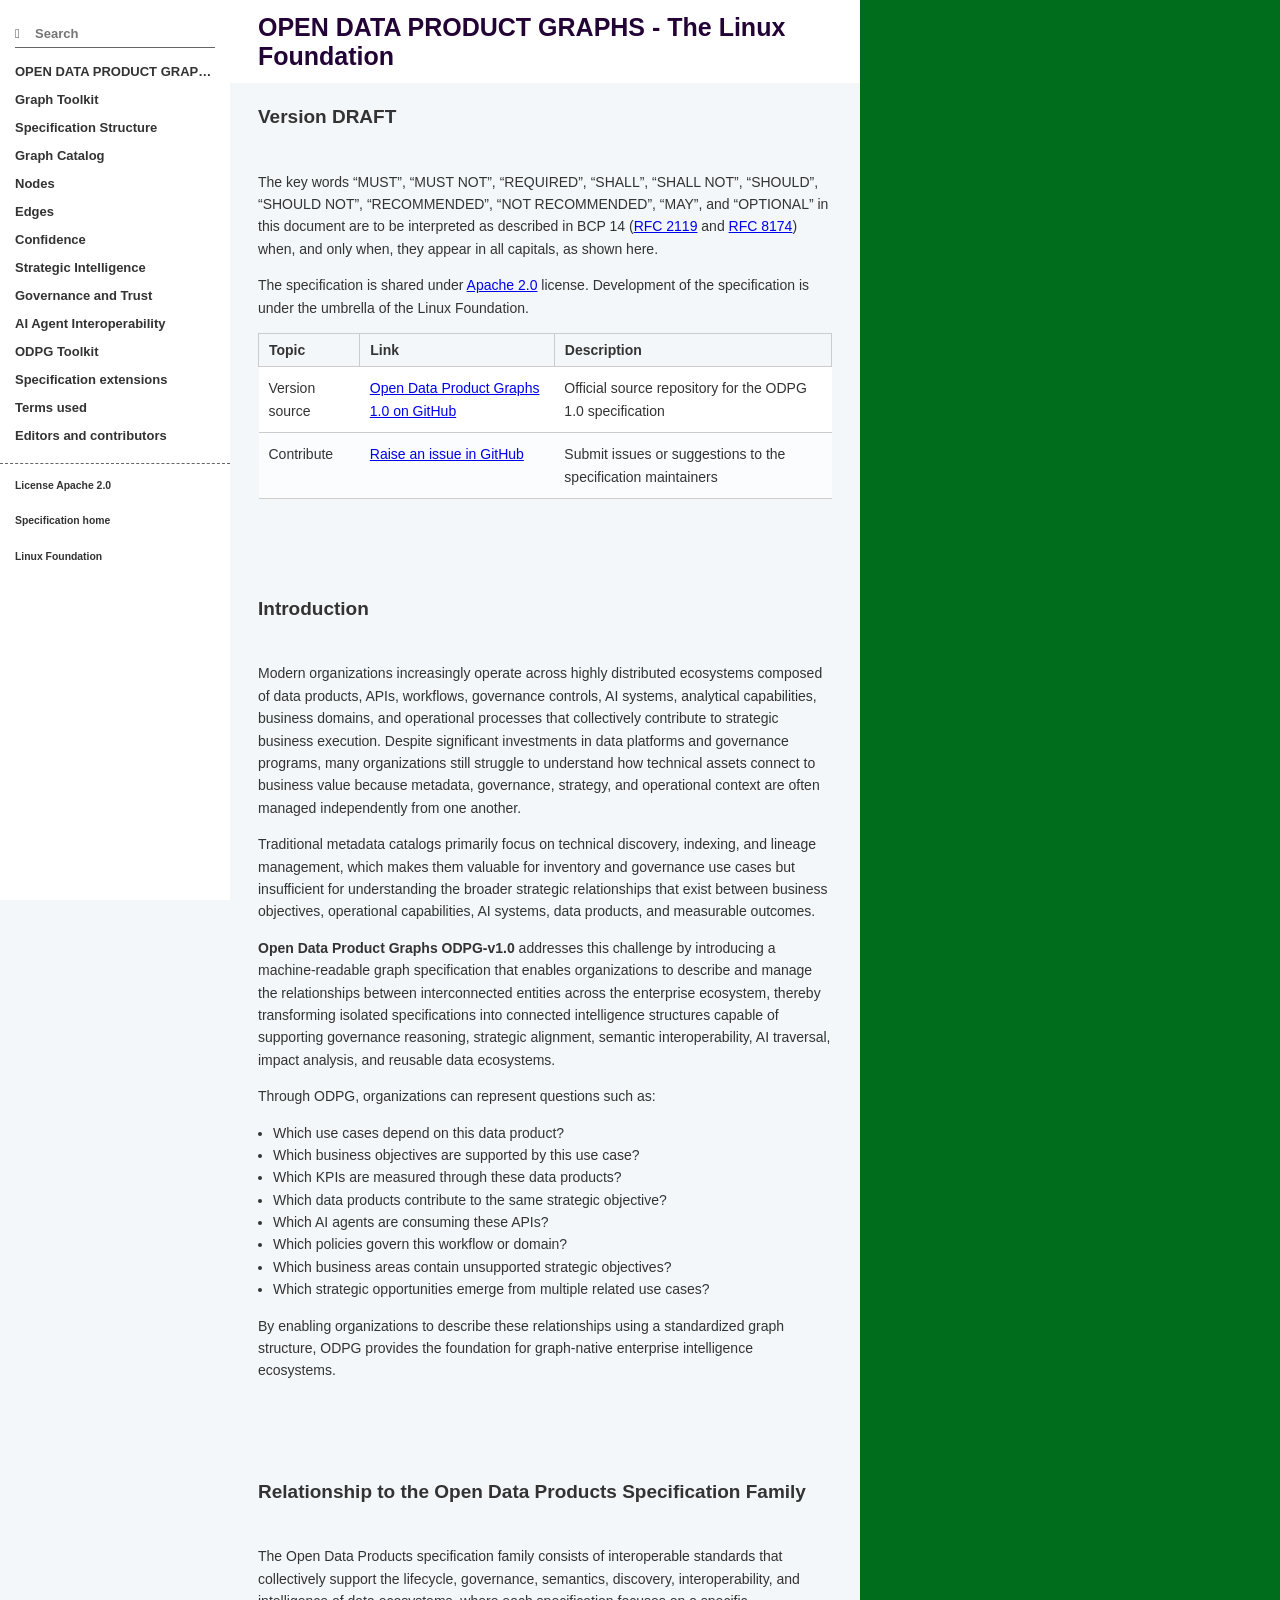
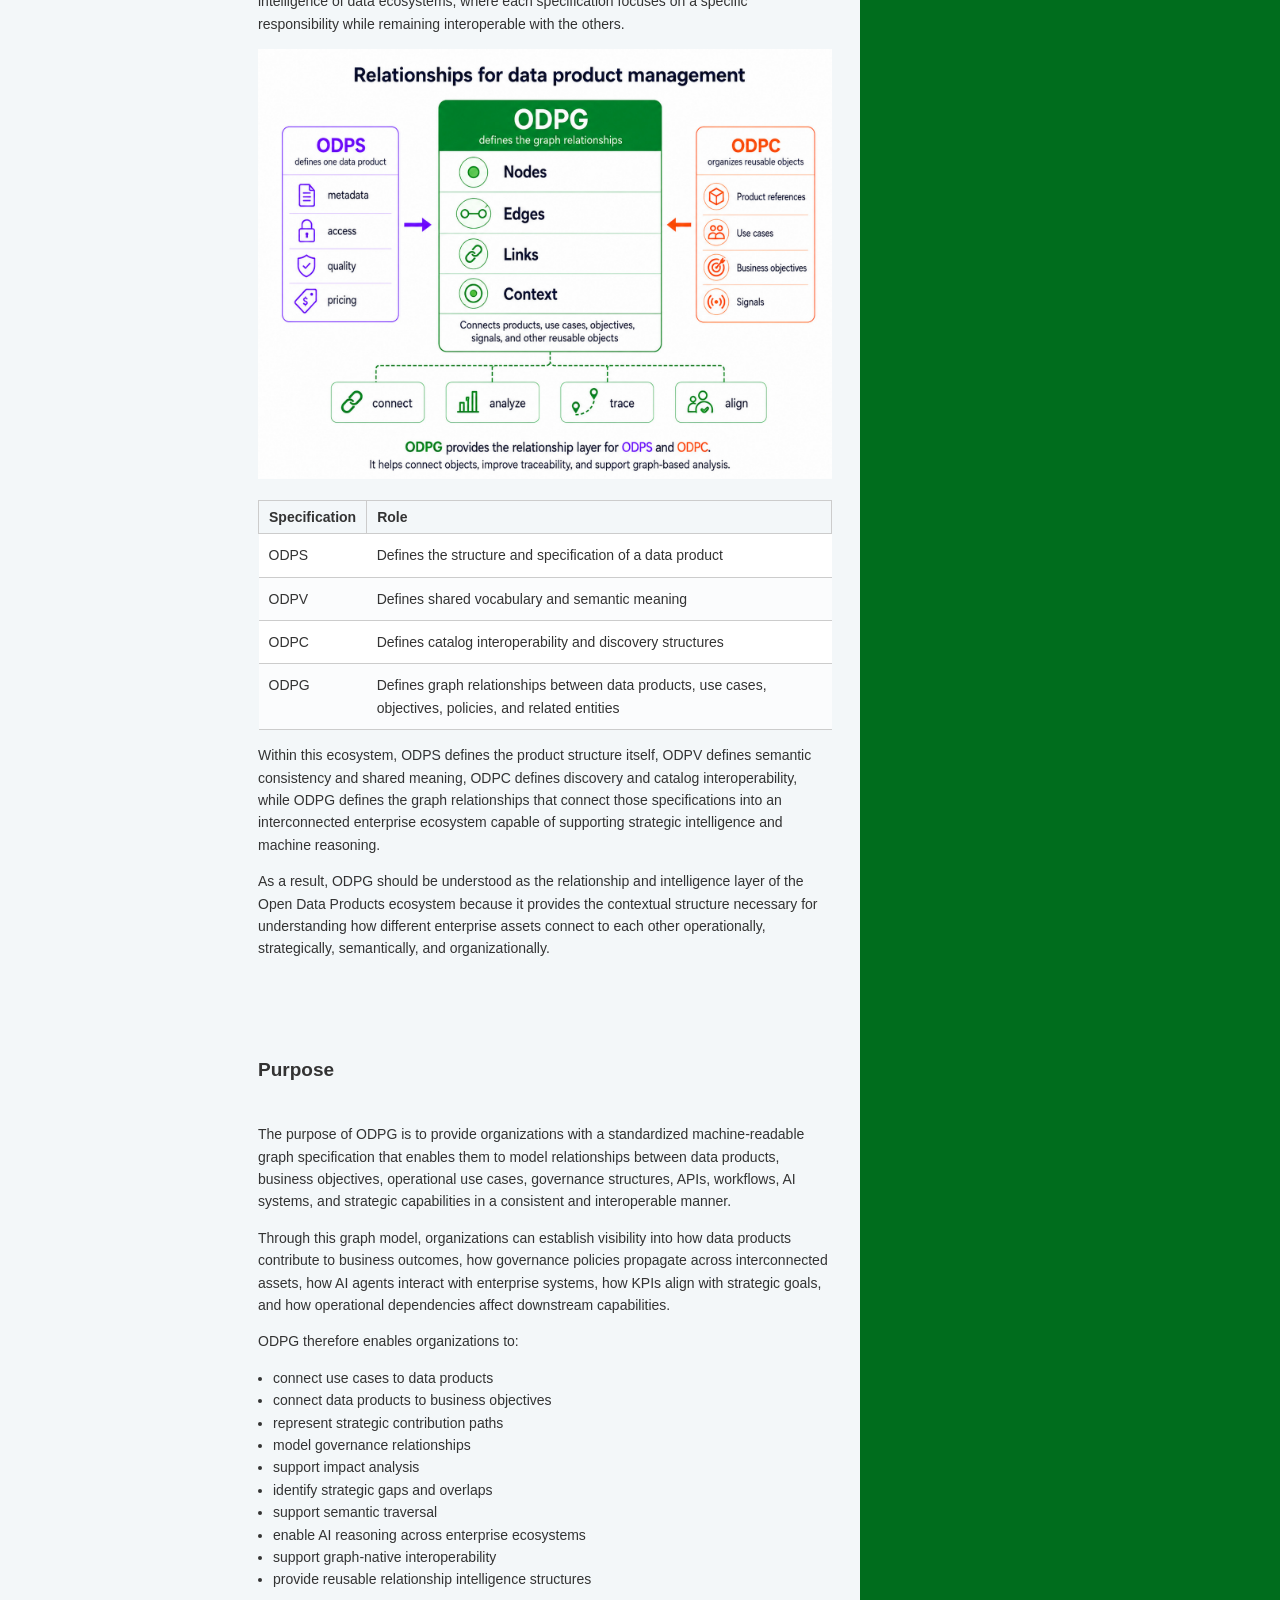
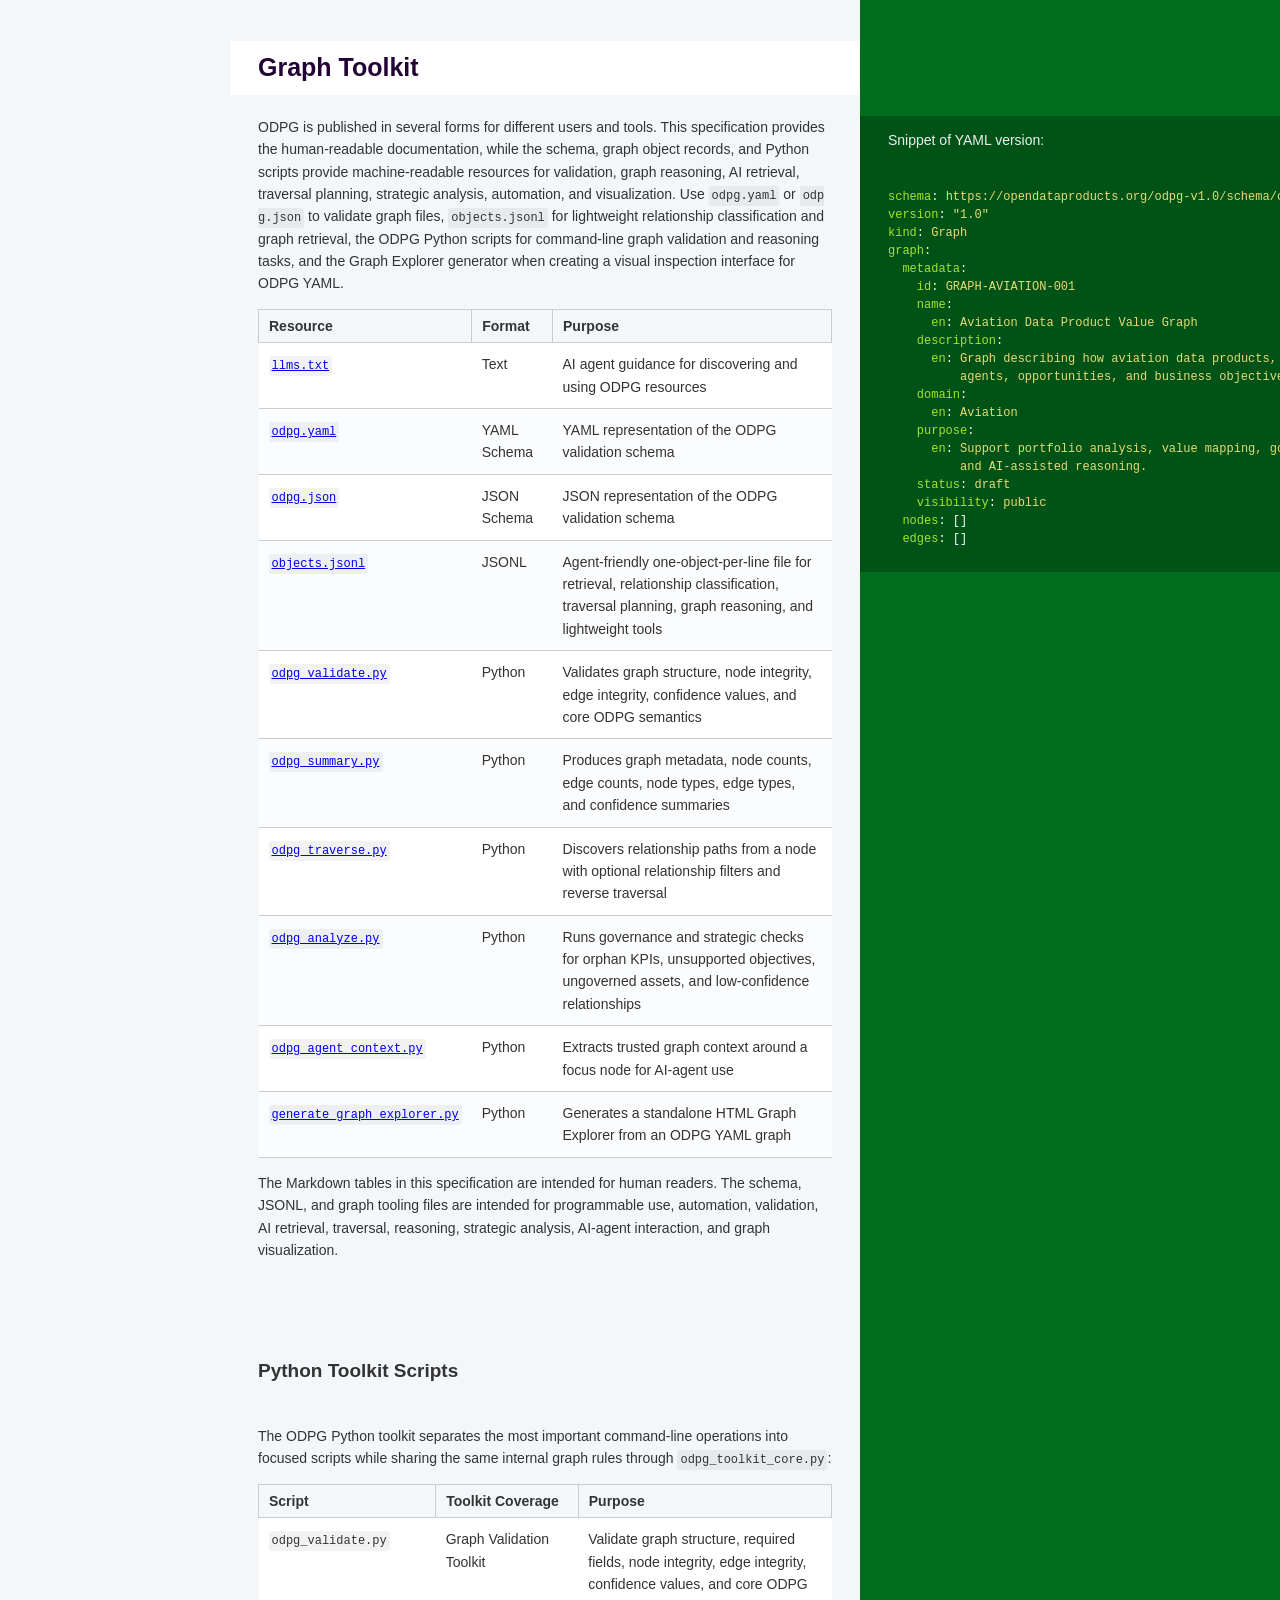
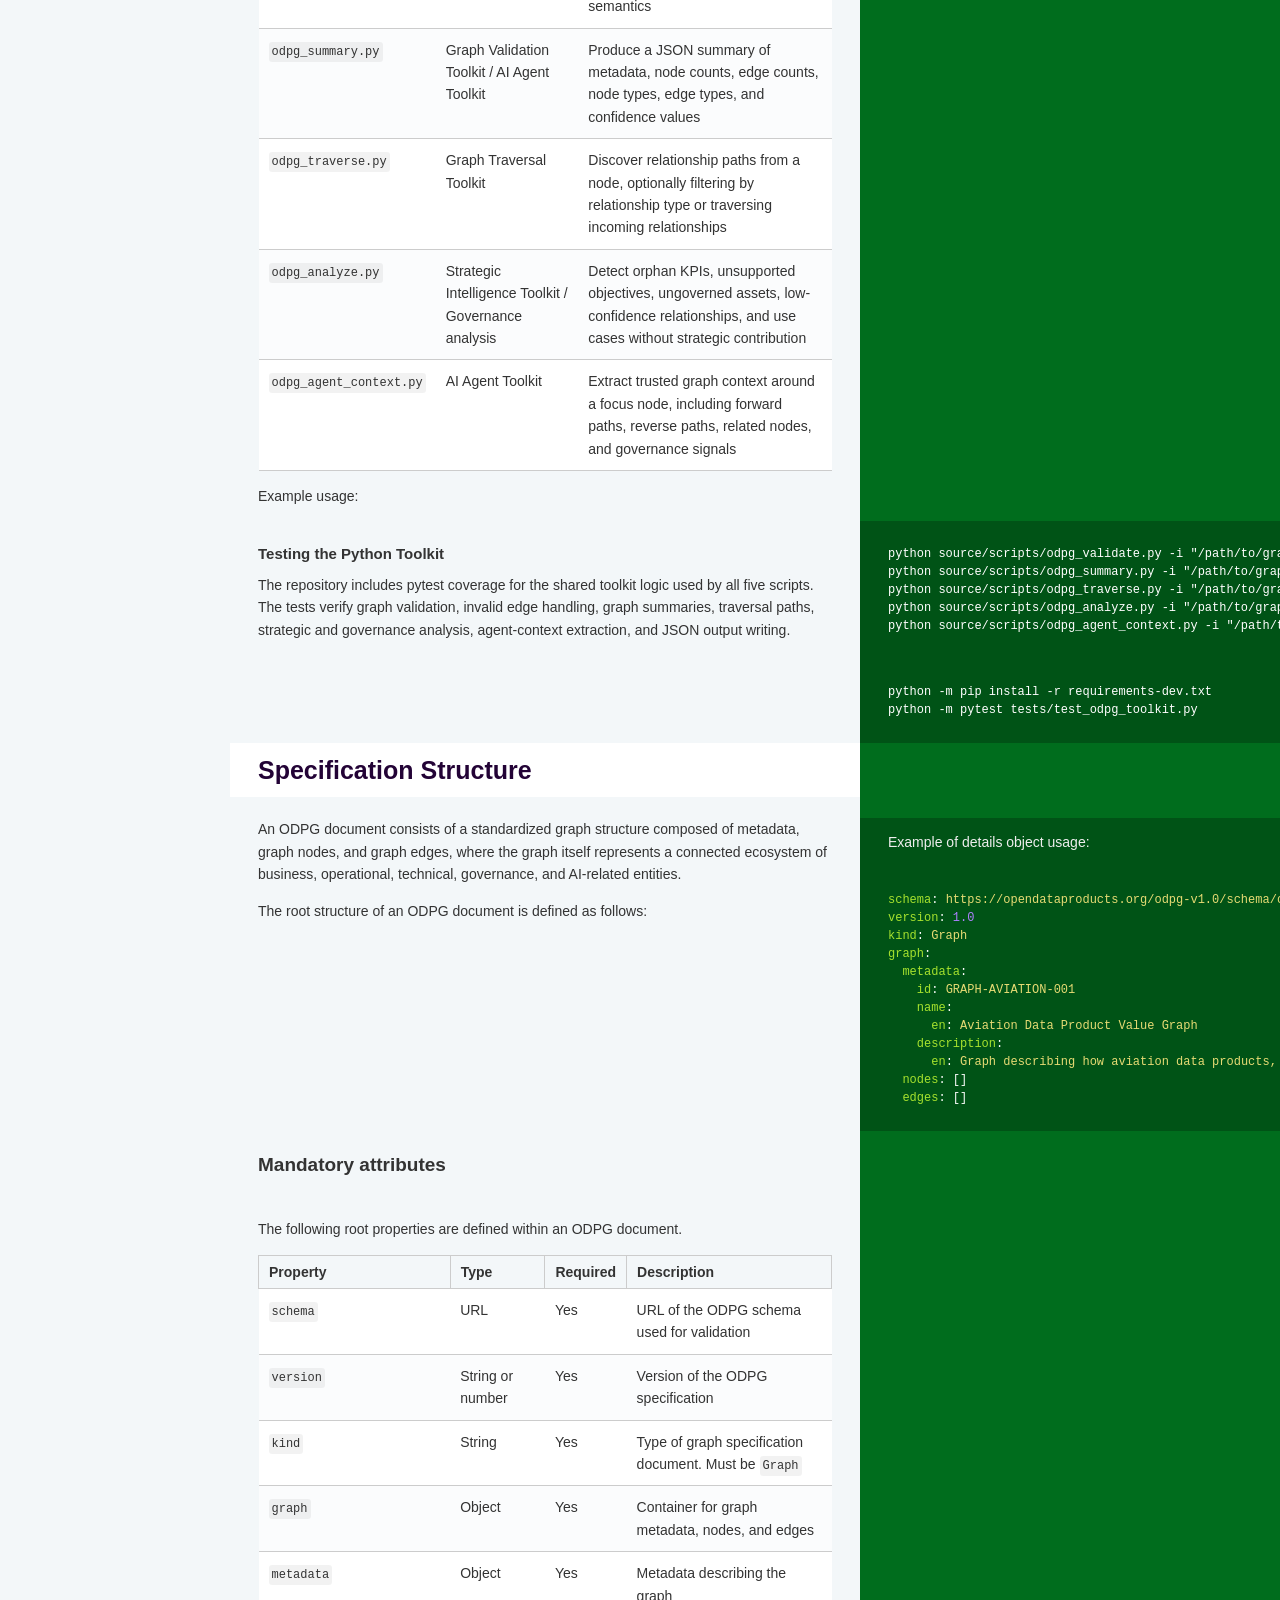
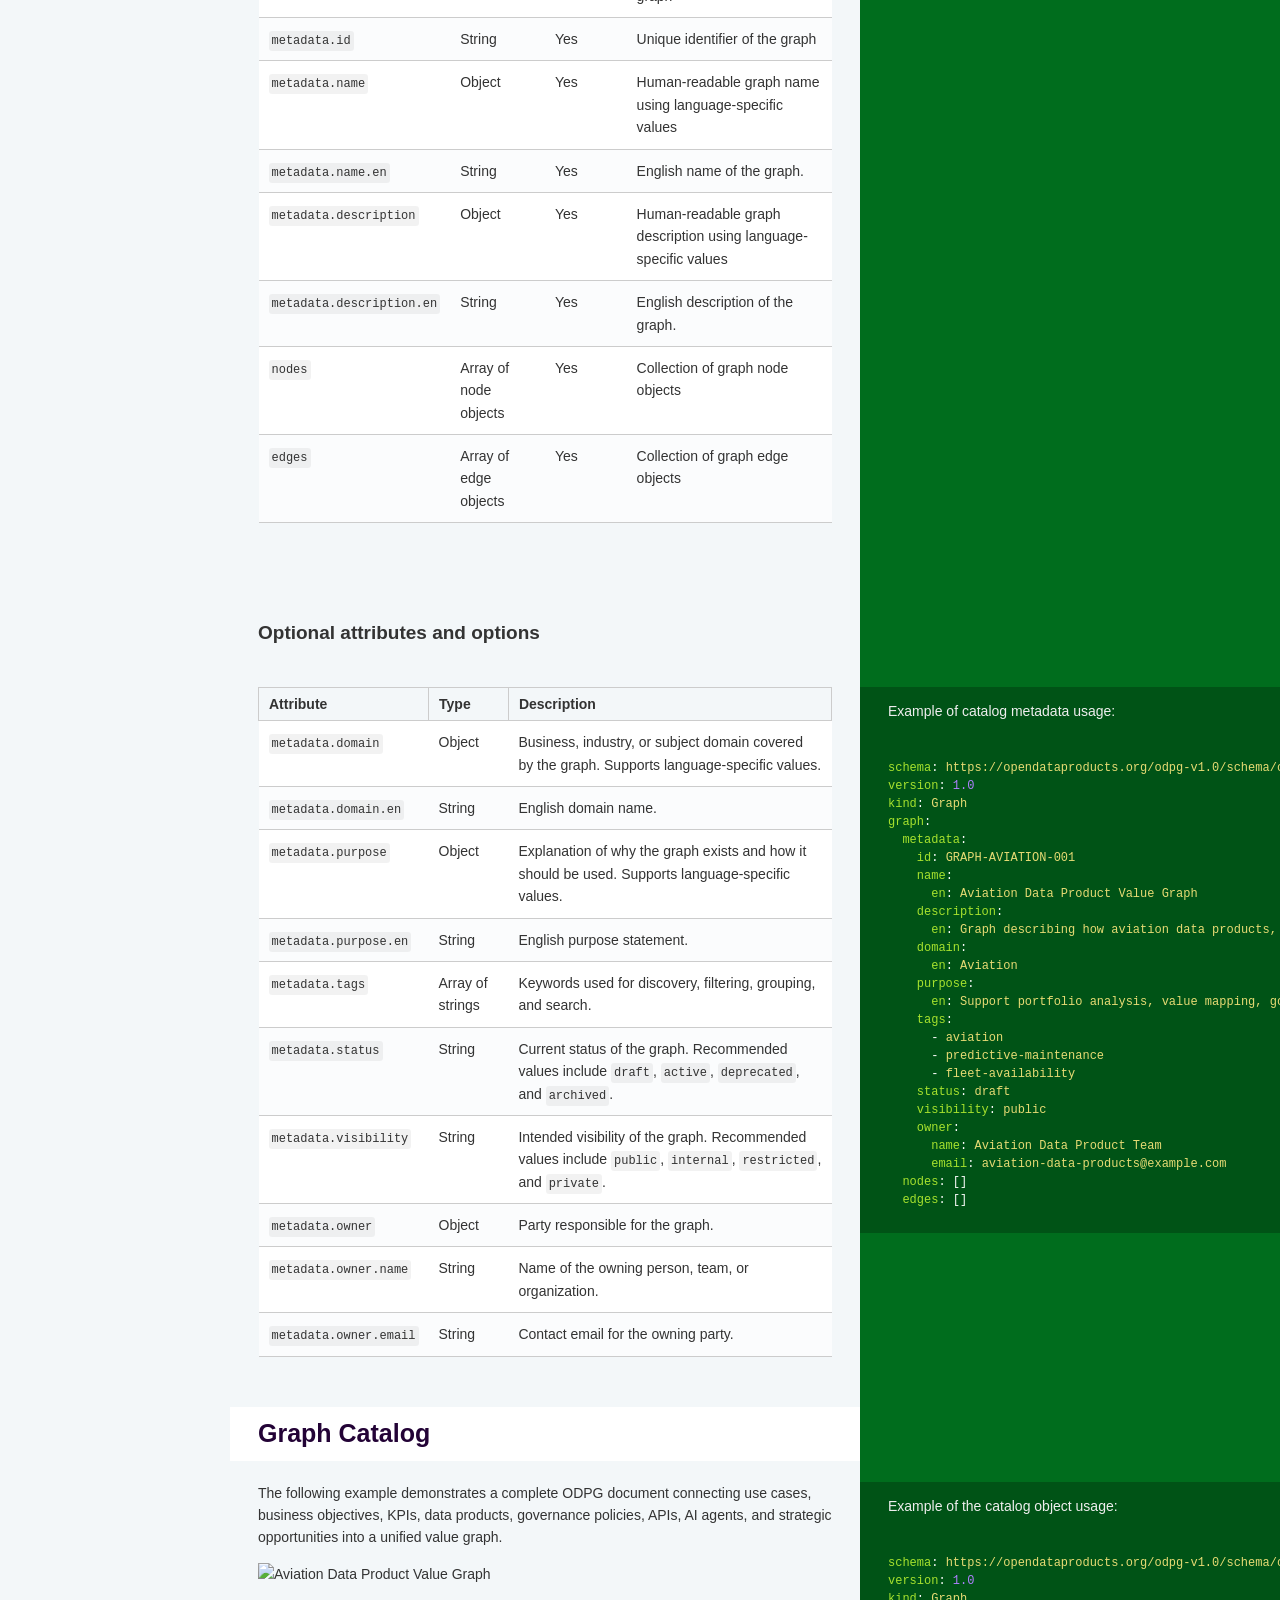
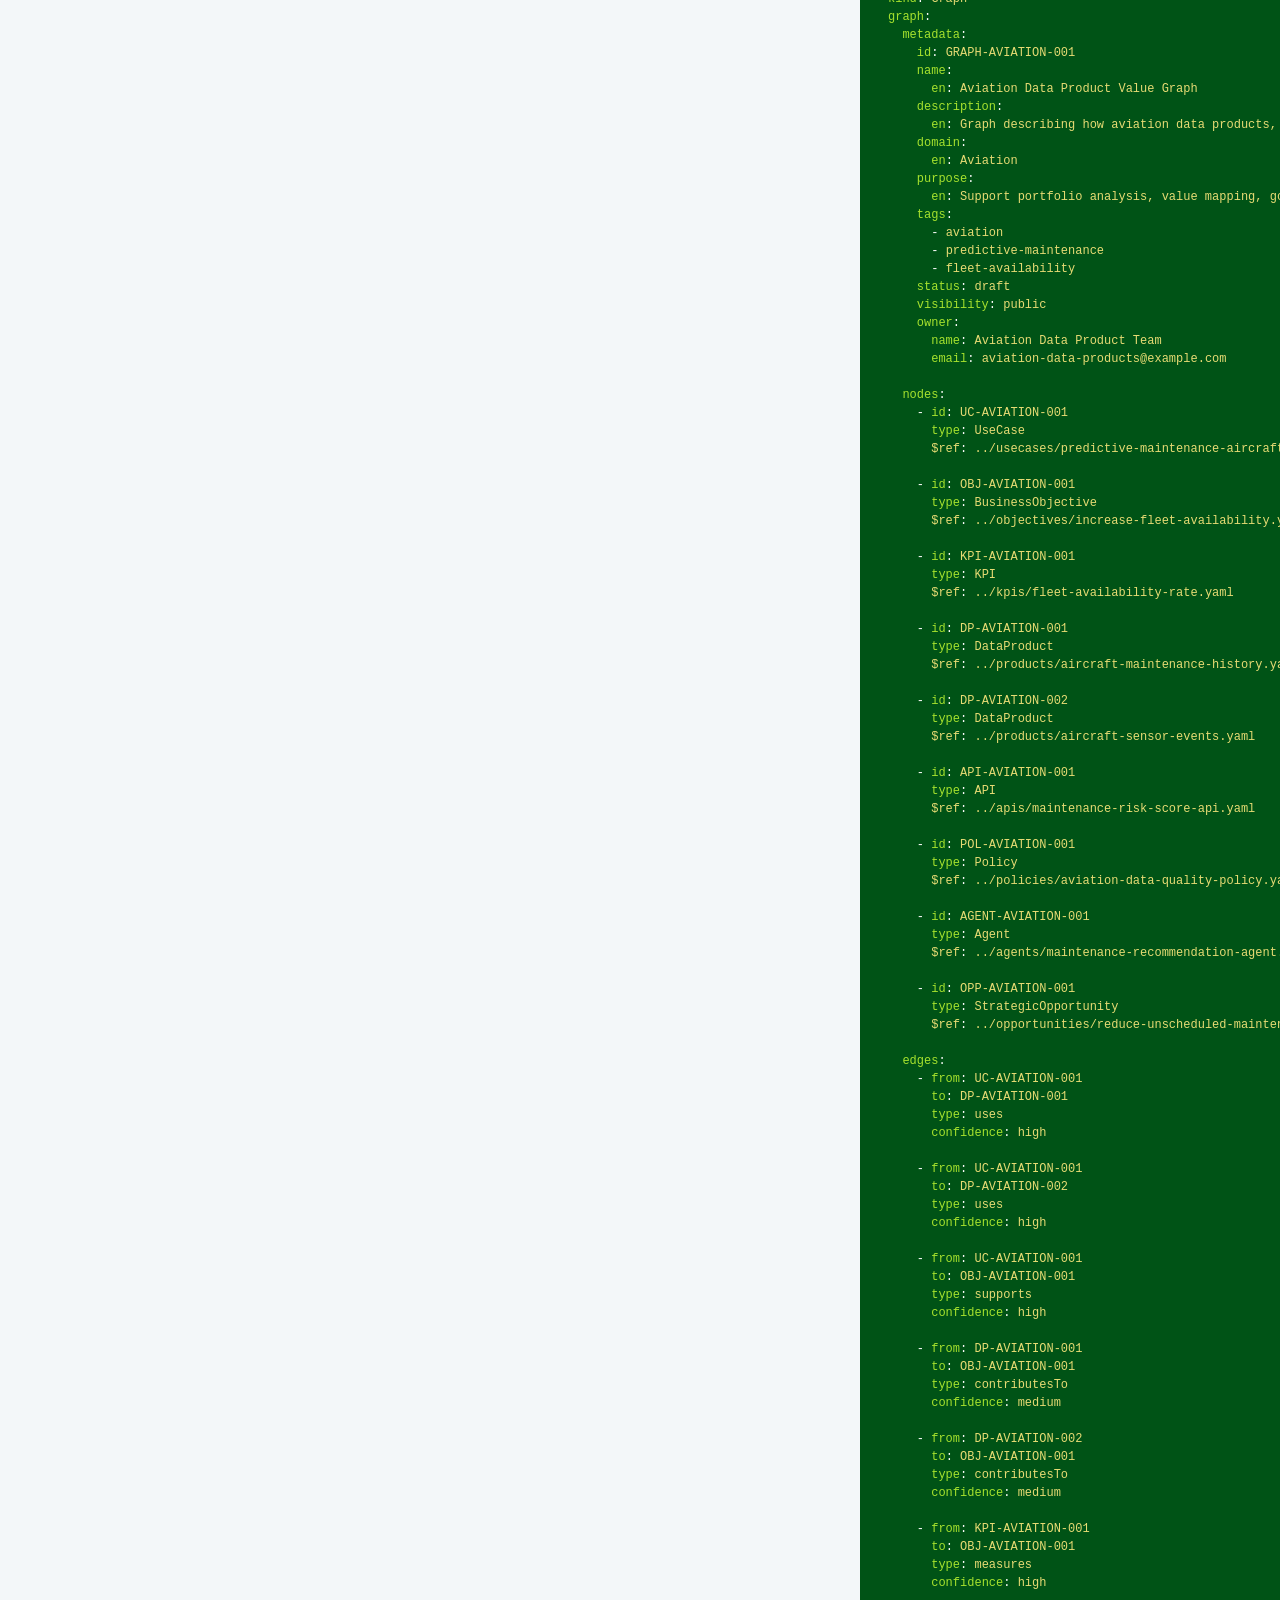
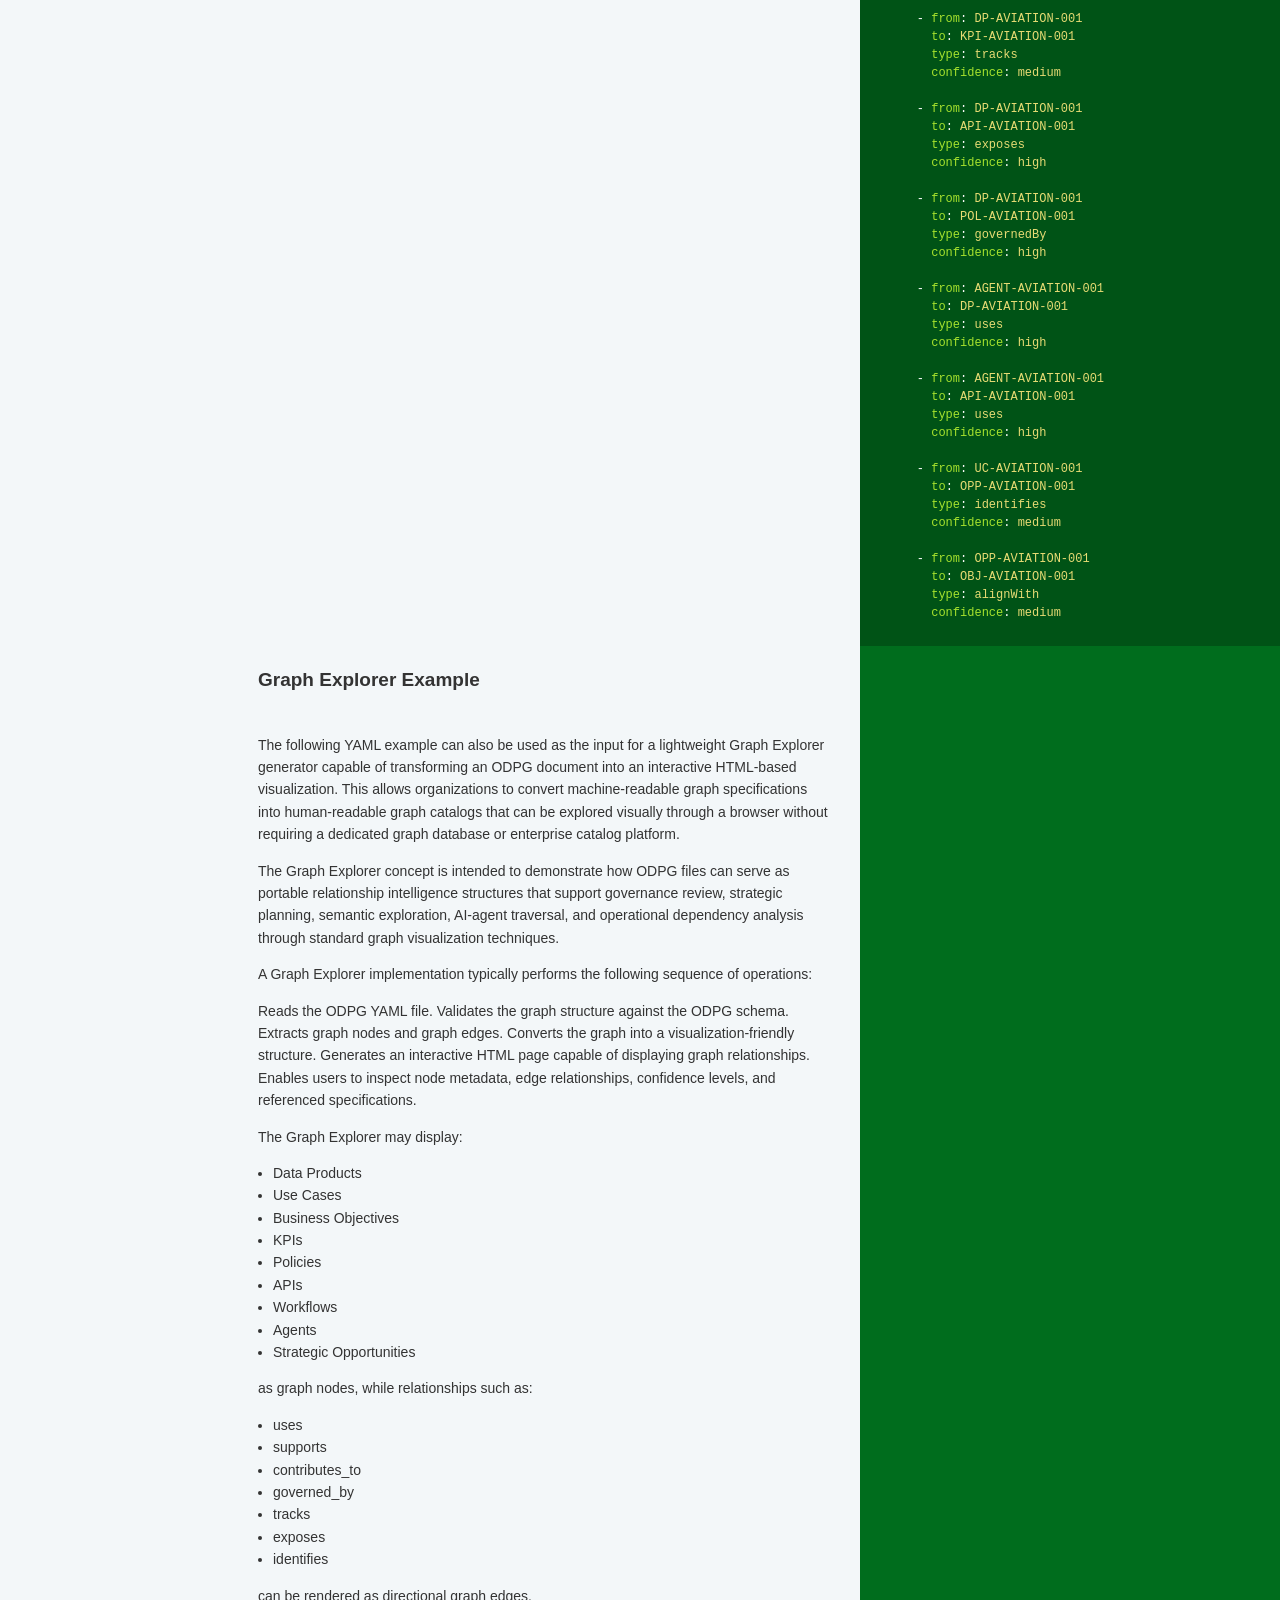
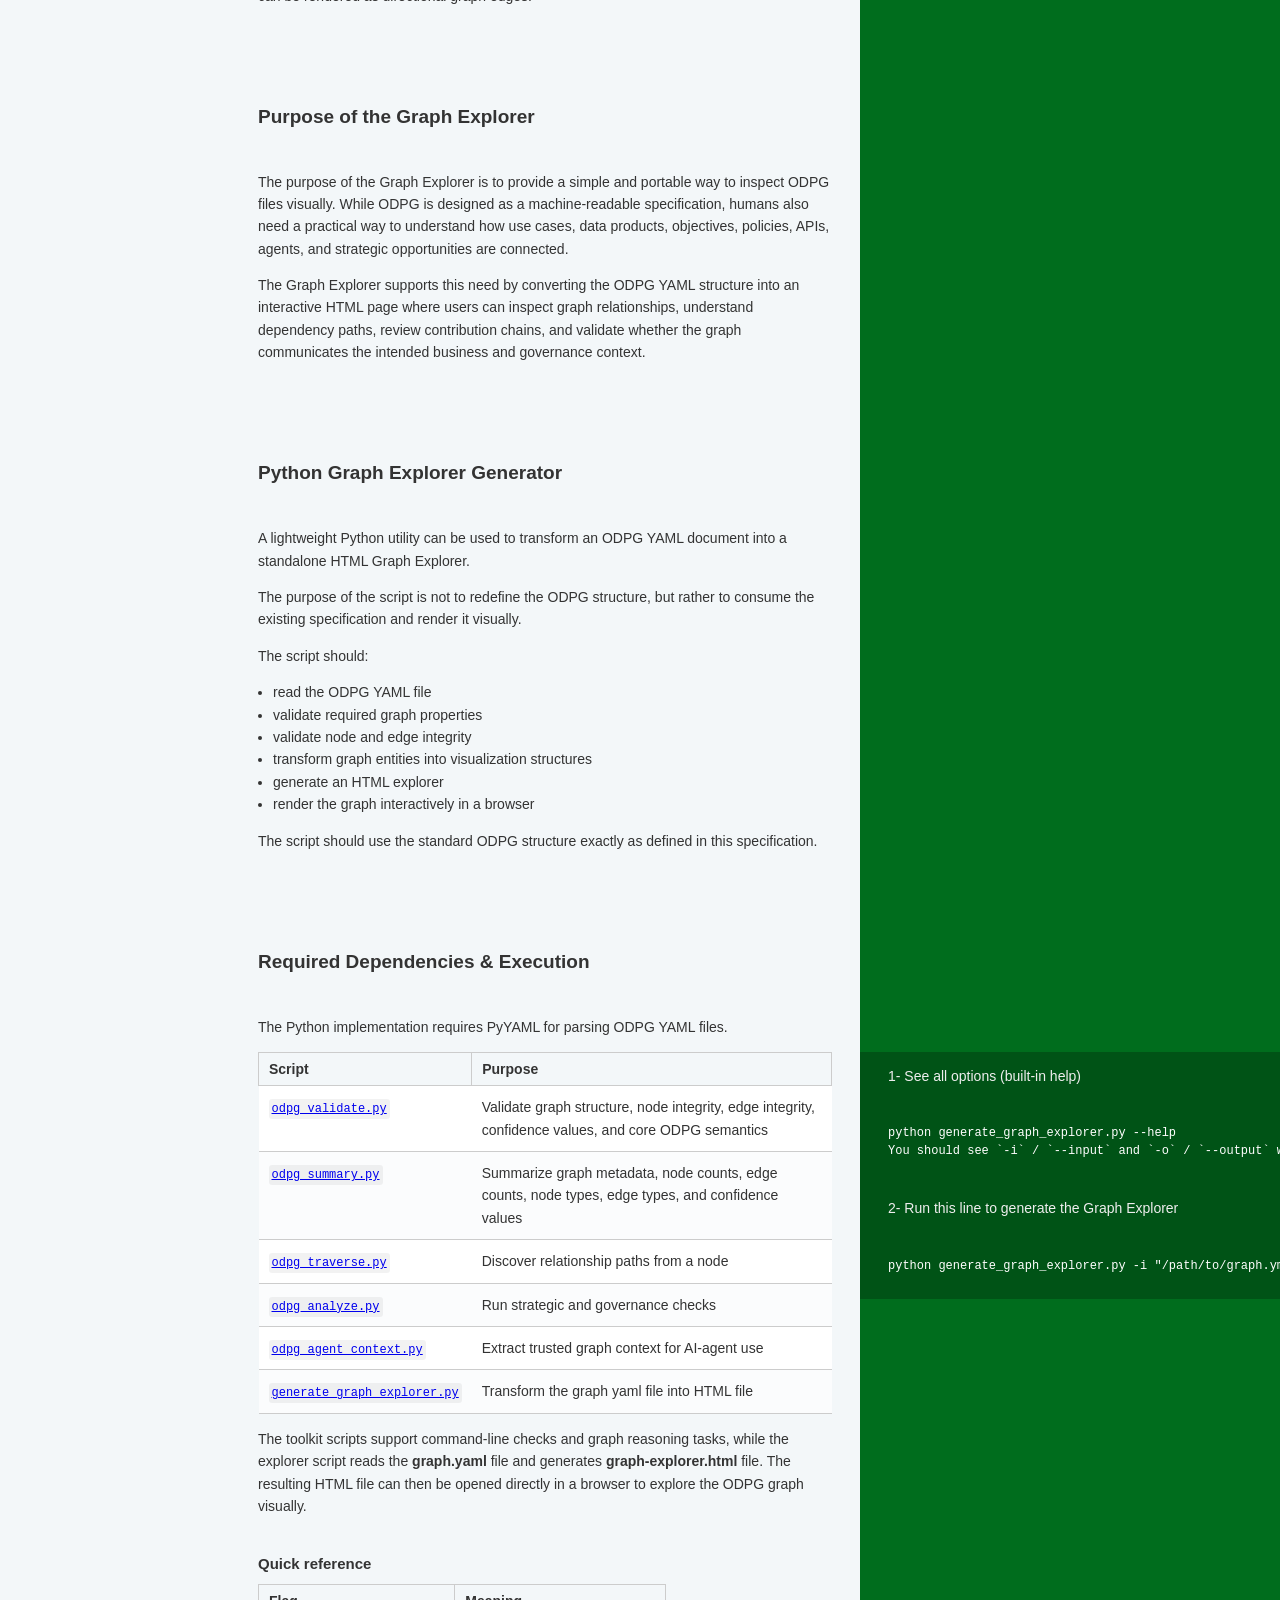
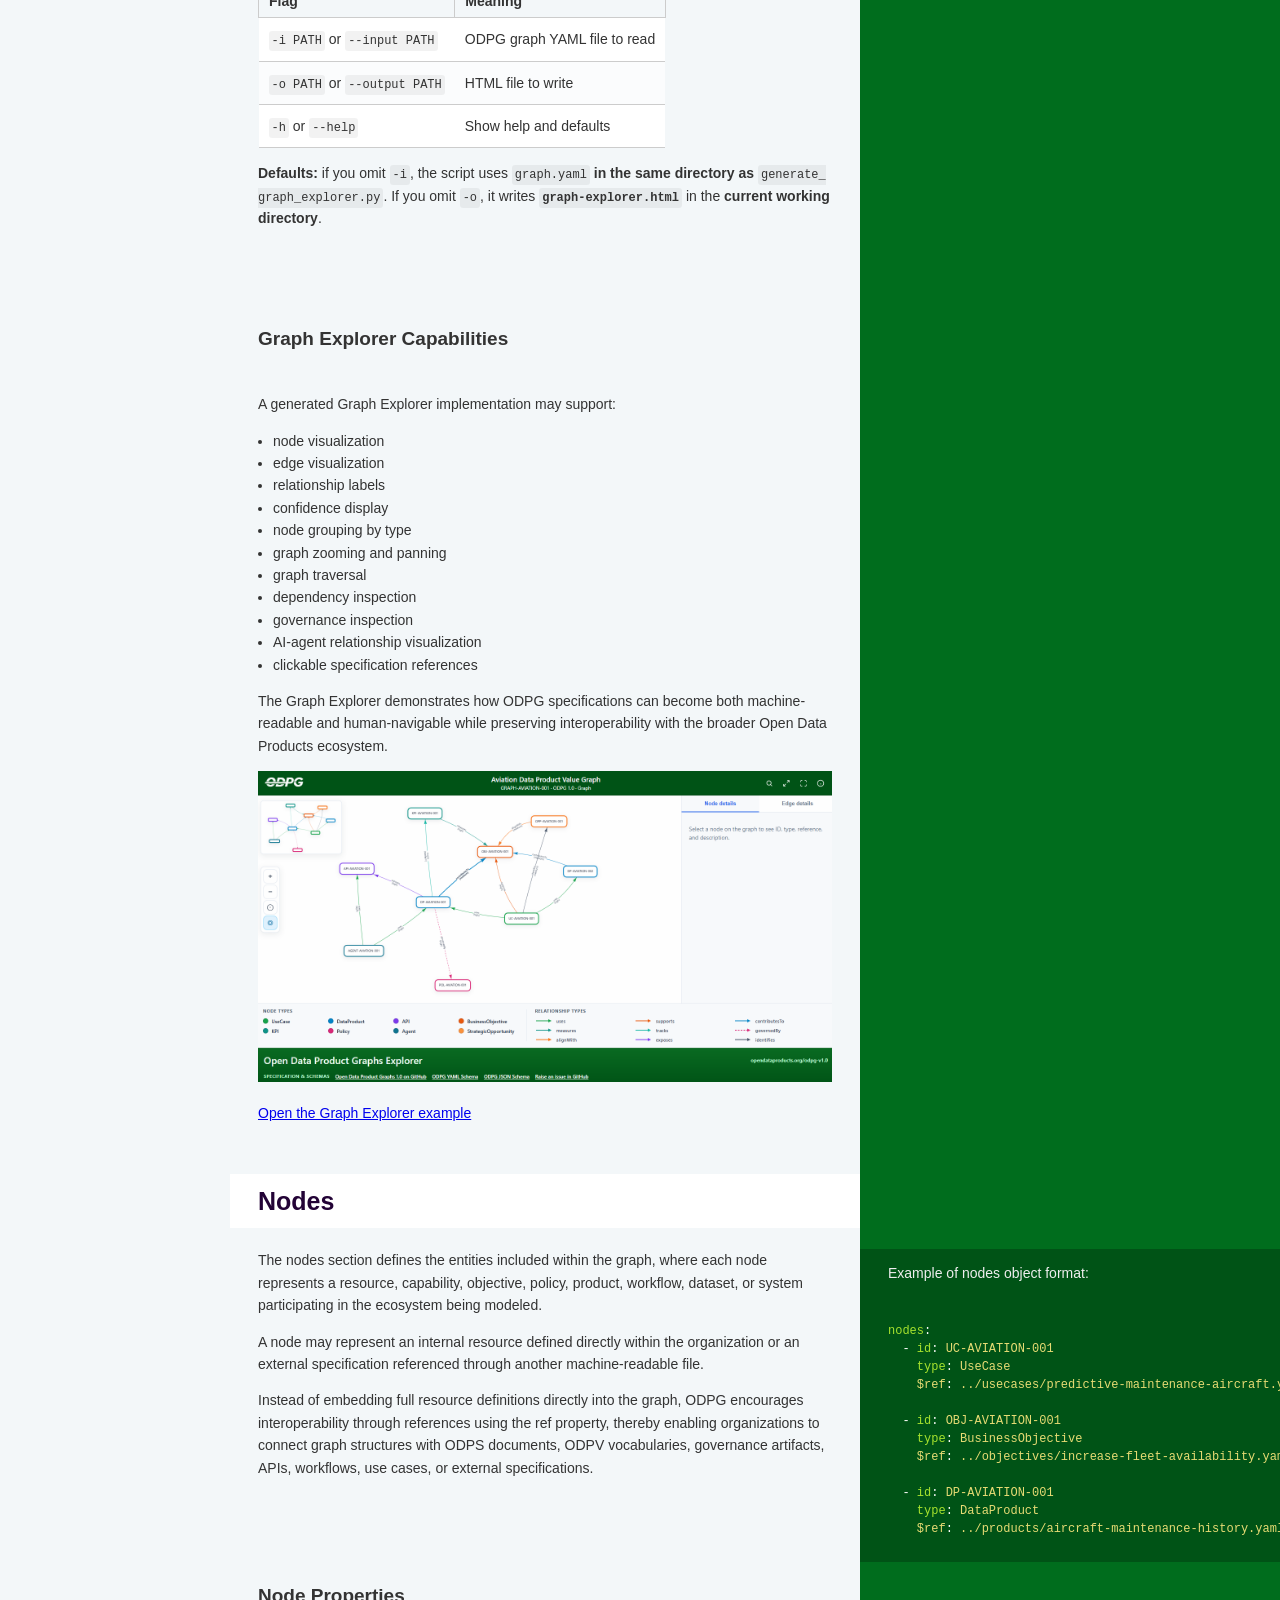
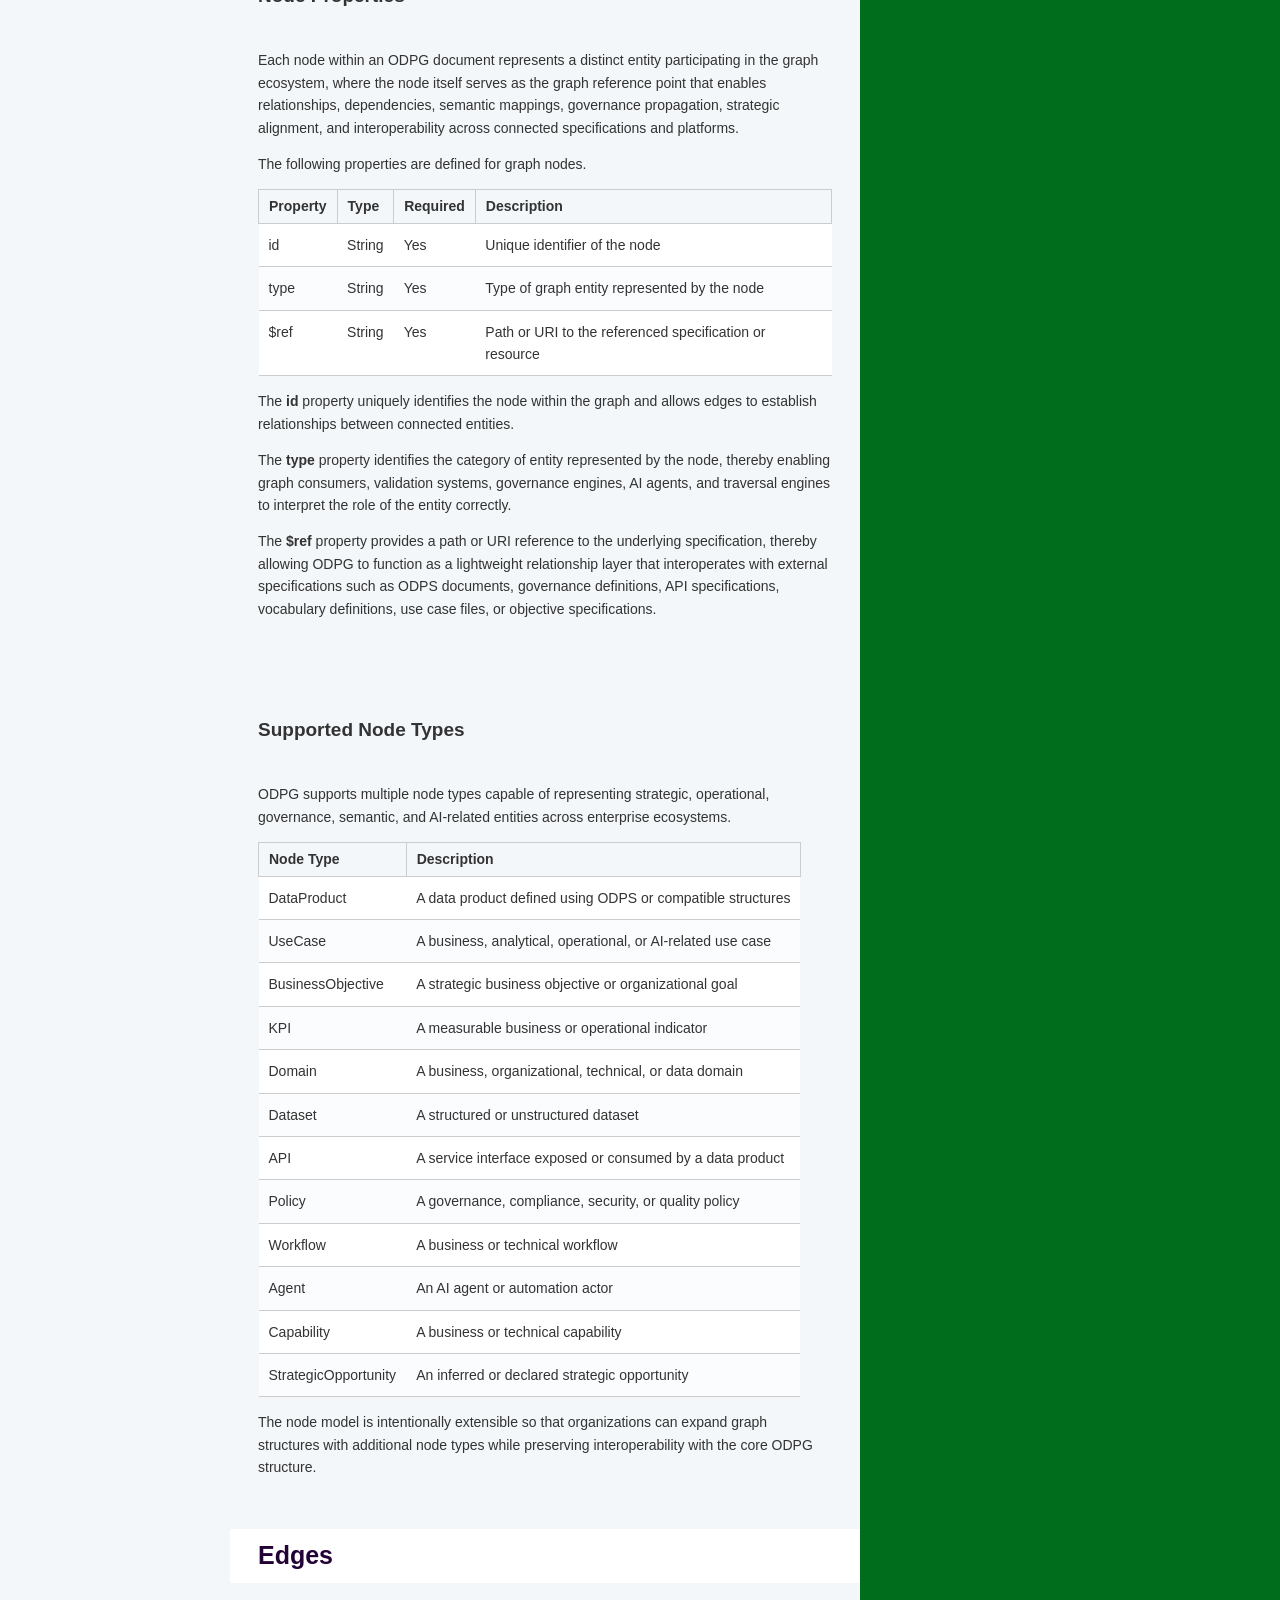
==== commit 66dbd03b: "deploy: c4f9ff6e1d22a52c330b4b271679026bf4ad2913" ====
--- a/index.html
+++ b/index.html
@@ -2,7 +2,7 @@
 <!doctype html>
 <html>
   <head>
-    <link rel="icon" href="https://github.com/Open-Data-Product-Initiative/odpg-v1.0/blob/main/source/images/odpg-white.png?raw=true"/>
+    <link rel="icon" sizes="512x512" href="https://raw.githubusercontent.com/Open-Data-Product-Initiative/odpg-v1.0/0529d97c18b93630fb19e9ba89bd2925667c1e64/source/images/favicon.jpeg"/>
     <meta charset="utf-8">
     <meta property="og:title" content="Open Data Product Graphs - Version 1.0" />
     <meta property="og:url" content="https://opendataproducts.org/odpg-v1.0" />
@@ -351,6 +351,11 @@
           </li>
           <li>
             <a href="#graph-toolkit" class="toc-h1 toc-link" data-title="Graph Toolkit">Graph Toolkit</a>
+              <ul class="toc-list-h2">
+                  <li>
+                    <a href="#python-toolkit-scripts" class="toc-h2 toc-link" data-title="Python Toolkit Scripts">Python Toolkit Scripts</a>
+                  </li>
+              </ul>
           </li>
           <li>
             <a href="#specification-structure" class="toc-h1 toc-link" data-title="Specification Structure">Specification Structure</a>
@@ -565,6 +570,11 @@
 <!-- AI_AGENT_GUIDANCE:
 Use /schema/odpg.yaml or /schema/odpg.json to validate ODPG graph files.
 Use /graph/objects.jsonl for retrieval, relationship classification, traversal planning, graph reasoning, validation hints, and lightweight AI-agent tool calls.
+Use /scripts/odpg_validate.py for graph validation.
+Use /scripts/odpg_summary.py for graph summaries.
+Use /scripts/odpg_traverse.py for graph traversal.
+Use /scripts/odpg_analyze.py for governance and strategic analysis.
+Use /scripts/odpg_agent_context.py for AI-agent context extraction.
 Use /scripts/generate_graph_explorer.py to generate a standalone HTML graph explorer from ODPG YAML.
 Use ODPG for graph relationships, nodes, edges, traversal, governance propagation, strategic reasoning, and relationship semantics.
 Use ODPC for catalog discovery; do not model discovery catalogs as ODPG graphs unless relationships or traversal are required.
@@ -596,7 +606,7 @@
   <span class="na">nodes</span><span class="pi">:</span> <span class="pi">[]</span>
   <span class="na">edges</span><span class="pi">:</span> <span class="pi">[]</span>
 </code></pre></div>
-<p>ODPG is published in several forms for different users and tools. This specification provides the human-readable documentation, while the schema, graph object records, and generator script provide machine-readable resources for validation, graph reasoning, AI retrieval, traversal planning, and automation. Use <code>odpg.yaml</code> or <code>odpg.json</code> to validate graph files, <code>objects.jsonl</code> for lightweight relationship classification and graph retrieval, and the Graph Explorer generator when creating a visual inspection interface for ODPG YAML.</p>
+<p>ODPG is published in several forms for different users and tools. This specification provides the human-readable documentation, while the schema, graph object records, and Python scripts provide machine-readable resources for validation, graph reasoning, AI retrieval, traversal planning, strategic analysis, automation, and visualization. Use <code>odpg.yaml</code> or <code>odpg.json</code> to validate graph files, <code>objects.jsonl</code> for lightweight relationship classification and graph retrieval, the ODPG Python scripts for command-line graph validation and reasoning tasks, and the Graph Explorer generator when creating a visual inspection interface for ODPG YAML.</p>
 
 <table><thead>
 <tr>
@@ -625,10 +635,87 @@
 <td>JSONL</td>
 <td>Agent-friendly one-object-per-line file for retrieval, relationship classification, traversal planning, graph reasoning, and lightweight tools</td>
 </tr>
+<tr>
+<td><a href="scripts/odpg_validate.py"><code>odpg_validate.py</code></a></td>
+<td>Python</td>
+<td>Validates graph structure, node integrity, edge integrity, confidence values, and core ODPG semantics</td>
+</tr>
+<tr>
+<td><a href="scripts/odpg_summary.py"><code>odpg_summary.py</code></a></td>
+<td>Python</td>
+<td>Produces graph metadata, node counts, edge counts, node types, edge types, and confidence summaries</td>
+</tr>
+<tr>
+<td><a href="scripts/odpg_traverse.py"><code>odpg_traverse.py</code></a></td>
+<td>Python</td>
+<td>Discovers relationship paths from a node with optional relationship filters and reverse traversal</td>
+</tr>
+<tr>
+<td><a href="scripts/odpg_analyze.py"><code>odpg_analyze.py</code></a></td>
+<td>Python</td>
+<td>Runs governance and strategic checks for orphan KPIs, unsupported objectives, ungoverned assets, and low-confidence relationships</td>
+</tr>
+<tr>
+<td><a href="scripts/odpg_agent_context.py"><code>odpg_agent_context.py</code></a></td>
+<td>Python</td>
+<td>Extracts trusted graph context around a focus node for AI-agent use</td>
+</tr>
+<tr>
+<td><a href="scripts/generate_graph_explorer.py"><code>generate_graph_explorer.py</code></a></td>
+<td>Python</td>
+<td>Generates a standalone HTML Graph Explorer from an ODPG YAML graph</td>
+</tr>
 </tbody></table>
 
-<p>The Markdown tables in this specification are intended for human readers. The schema, JSONL, and graph tooling files are intended for programmable use, automation, validation, AI retrieval, traversal, reasoning, and graph visualization.</p>
-<!-- AI_AGENT_GUIDANCE:
+<p>The Markdown tables in this specification are intended for human readers. The schema, JSONL, and graph tooling files are intended for programmable use, automation, validation, AI retrieval, traversal, reasoning, strategic analysis, AI-agent interaction, and graph visualization.</p>
+<h2 id='python-toolkit-scripts'>Python Toolkit Scripts</h2>
+<p>The ODPG Python toolkit separates the most important command-line operations into focused scripts while sharing the same internal graph rules through <code>odpg_toolkit_core.py</code>:</p>
+
+<table><thead>
+<tr>
+<th>Script</th>
+<th>Toolkit Coverage</th>
+<th>Purpose</th>
+</tr>
+</thead><tbody>
+<tr>
+<td><code>odpg_validate.py</code></td>
+<td>Graph Validation Toolkit</td>
+<td>Validate graph structure, required fields, node integrity, edge integrity, confidence values, and core ODPG semantics</td>
+</tr>
+<tr>
+<td><code>odpg_summary.py</code></td>
+<td>Graph Validation Toolkit / AI Agent Toolkit</td>
+<td>Produce a JSON summary of metadata, node counts, edge counts, node types, edge types, and confidence values</td>
+</tr>
+<tr>
+<td><code>odpg_traverse.py</code></td>
+<td>Graph Traversal Toolkit</td>
+<td>Discover relationship paths from a node, optionally filtering by relationship type or traversing incoming relationships</td>
+</tr>
+<tr>
+<td><code>odpg_analyze.py</code></td>
+<td>Strategic Intelligence Toolkit / Governance analysis</td>
+<td>Detect orphan KPIs, unsupported objectives, ungoverned assets, low-confidence relationships, and use cases without strategic contribution</td>
+</tr>
+<tr>
+<td><code>odpg_agent_context.py</code></td>
+<td>AI Agent Toolkit</td>
+<td>Extract trusted graph context around a focus node, including forward paths, reverse paths, related nodes, and governance signals</td>
+</tr>
+</tbody></table>
+
+<p>Example usage:</p>
+<div class="highlight"><pre class="highlight plaintext"><code>python source/scripts/odpg_validate.py -i "/path/to/graph.yml"
+python source/scripts/odpg_summary.py -i "/path/to/graph.yml"
+python source/scripts/odpg_traverse.py -i "/path/to/graph.yml" --start "DP-001" --depth 2
+python source/scripts/odpg_analyze.py -i "/path/to/graph.yml"
+python source/scripts/odpg_agent_context.py -i "/path/to/graph.yml" --node "AGENT-001" --depth 2
+</code></pre></div><h3 id='testing-the-python-toolkit'>Testing the Python Toolkit</h3>
+<p>The repository includes pytest coverage for the shared toolkit logic used by all five scripts. The tests verify graph validation, invalid edge handling, graph summaries, traversal paths, strategic and governance analysis, agent-context extraction, and JSON output writing.</p>
+<div class="highlight"><pre class="highlight plaintext"><code>python -m pip install -r requirements-dev.txt
+python -m pytest tests/test_odpg_toolkit.py
+</code></pre></div><!-- AI_AGENT_GUIDANCE:
 Use /schema/odpg.yaml or /schema/odpg.json to validate ODPG graph files.
 Use ODPG for graph relationships, nodes, edges, traversal, governance propagation, strategic reasoning, and relationship semantics.
 Use ODPC for catalog discovery; do not model discovery catalogs as ODPG graphs unless relationships or traversal are required.
@@ -1046,12 +1133,32 @@
 </tr>
 </thead><tbody>
 <tr>
+<td><a href="https://github.com/Open-Data-Product-Initiative/odpg-v1.0/blob/main/scripts/odpg_validate.py"><code>odpg_validate.py</code></a></td>
+<td>Validate graph structure, node integrity, edge integrity, confidence values, and core ODPG semantics</td>
+</tr>
+<tr>
+<td><a href="https://github.com/Open-Data-Product-Initiative/odpg-v1.0/blob/main/scripts/odpg_summary.py"><code>odpg_summary.py</code></a></td>
+<td>Summarize graph metadata, node counts, edge counts, node types, edge types, and confidence values</td>
+</tr>
+<tr>
+<td><a href="https://github.com/Open-Data-Product-Initiative/odpg-v1.0/blob/main/scripts/odpg_traverse.py"><code>odpg_traverse.py</code></a></td>
+<td>Discover relationship paths from a node</td>
+</tr>
+<tr>
+<td><a href="https://github.com/Open-Data-Product-Initiative/odpg-v1.0/blob/main/scripts/odpg_analyze.py"><code>odpg_analyze.py</code></a></td>
+<td>Run strategic and governance checks</td>
+</tr>
+<tr>
+<td><a href="https://github.com/Open-Data-Product-Initiative/odpg-v1.0/blob/main/scripts/odpg_agent_context.py"><code>odpg_agent_context.py</code></a></td>
+<td>Extract trusted graph context for AI-agent use</td>
+</tr>
+<tr>
 <td><a href="https://github.com/Open-Data-Product-Initiative/odpg-v1.0/blob/main/scripts/generate_graph_explorer.py"><code>generate_graph_explorer.py</code></a></td>
 <td>Transform the graph yaml file into HTML file</td>
 </tr>
 </tbody></table>
 
-<p>The script read the <strong>graph.yaml</strong> file and generates <strong>graph-explorer.html</strong> file. The resulting HTML file can then be opened directly in a browser to explore the ODPG graph visually.</p>
+<p>The toolkit scripts support command-line checks and graph reasoning tasks, while the explorer script reads the <strong>graph.yaml</strong> file and generates <strong>graph-explorer.html</strong> file. The resulting HTML file can then be opened directly in a browser to explore the ODPG graph visually.</p>
 <h3 id='quick-reference'>Quick reference</h3>
 <table><thead>
 <tr>
@@ -1650,6 +1757,8 @@
 <td>Federated graph view or cross-domain mappings</td>
 </tr>
 </tbody></table>
+
+<p>ODPG provides focused Python command-line scripts for the most important toolkit capabilities: <code>odpg_validate.py</code>, <code>odpg_summary.py</code>, <code>odpg_traverse.py</code>, <code>odpg_analyze.py</code>, and <code>odpg_agent_context.py</code>. The scripts share common graph logic through <code>odpg_toolkit_core.py</code> so validation, traversal, governance analysis, and AI-agent context extraction remain consistent.</p>
 <h3 id='graph-validation-toolkit'>Graph Validation Toolkit</h3>
 <p>The Graph Validation Toolkit validates ODPG documents against the official schema and verifies structural consistency, node integrity, edge validity, confidence values, and interoperability requirements.</p>
 
@@ -2009,6 +2118,30 @@
 <td>Offline generator: reads graph YAML, validates core fields, emits <code>graph-explorer.html</code> for browser viewing.</td>
 </tr>
 <tr>
+<td><code>odpg_toolkit_core.py</code></td>
+<td>Shared Python module used by the ODPG toolkit scripts for loading, validating, summarizing, traversing, analyzing, and extracting graph context.</td>
+</tr>
+<tr>
+<td><code>odpg_validate.py</code></td>
+<td>Python validation script for graph files.</td>
+</tr>
+<tr>
+<td><code>odpg_summary.py</code></td>
+<td>Python summary script for graph structure and relationship counts.</td>
+</tr>
+<tr>
+<td><code>odpg_traverse.py</code></td>
+<td>Python traversal script for relationship paths.</td>
+</tr>
+<tr>
+<td><code>odpg_analyze.py</code></td>
+<td>Python analysis script for strategic and governance checks.</td>
+</tr>
+<tr>
+<td><code>odpg_agent_context.py</code></td>
+<td>Python context script for AI-agent graph retrieval.</td>
+</tr>
+<tr>
 <td><code>graph-explorer.html</code></td>
 <td>Static visualization; relationship descriptions in the UI are aligned with the ODPG edge definitions baked into the generator.</td>
 </tr>
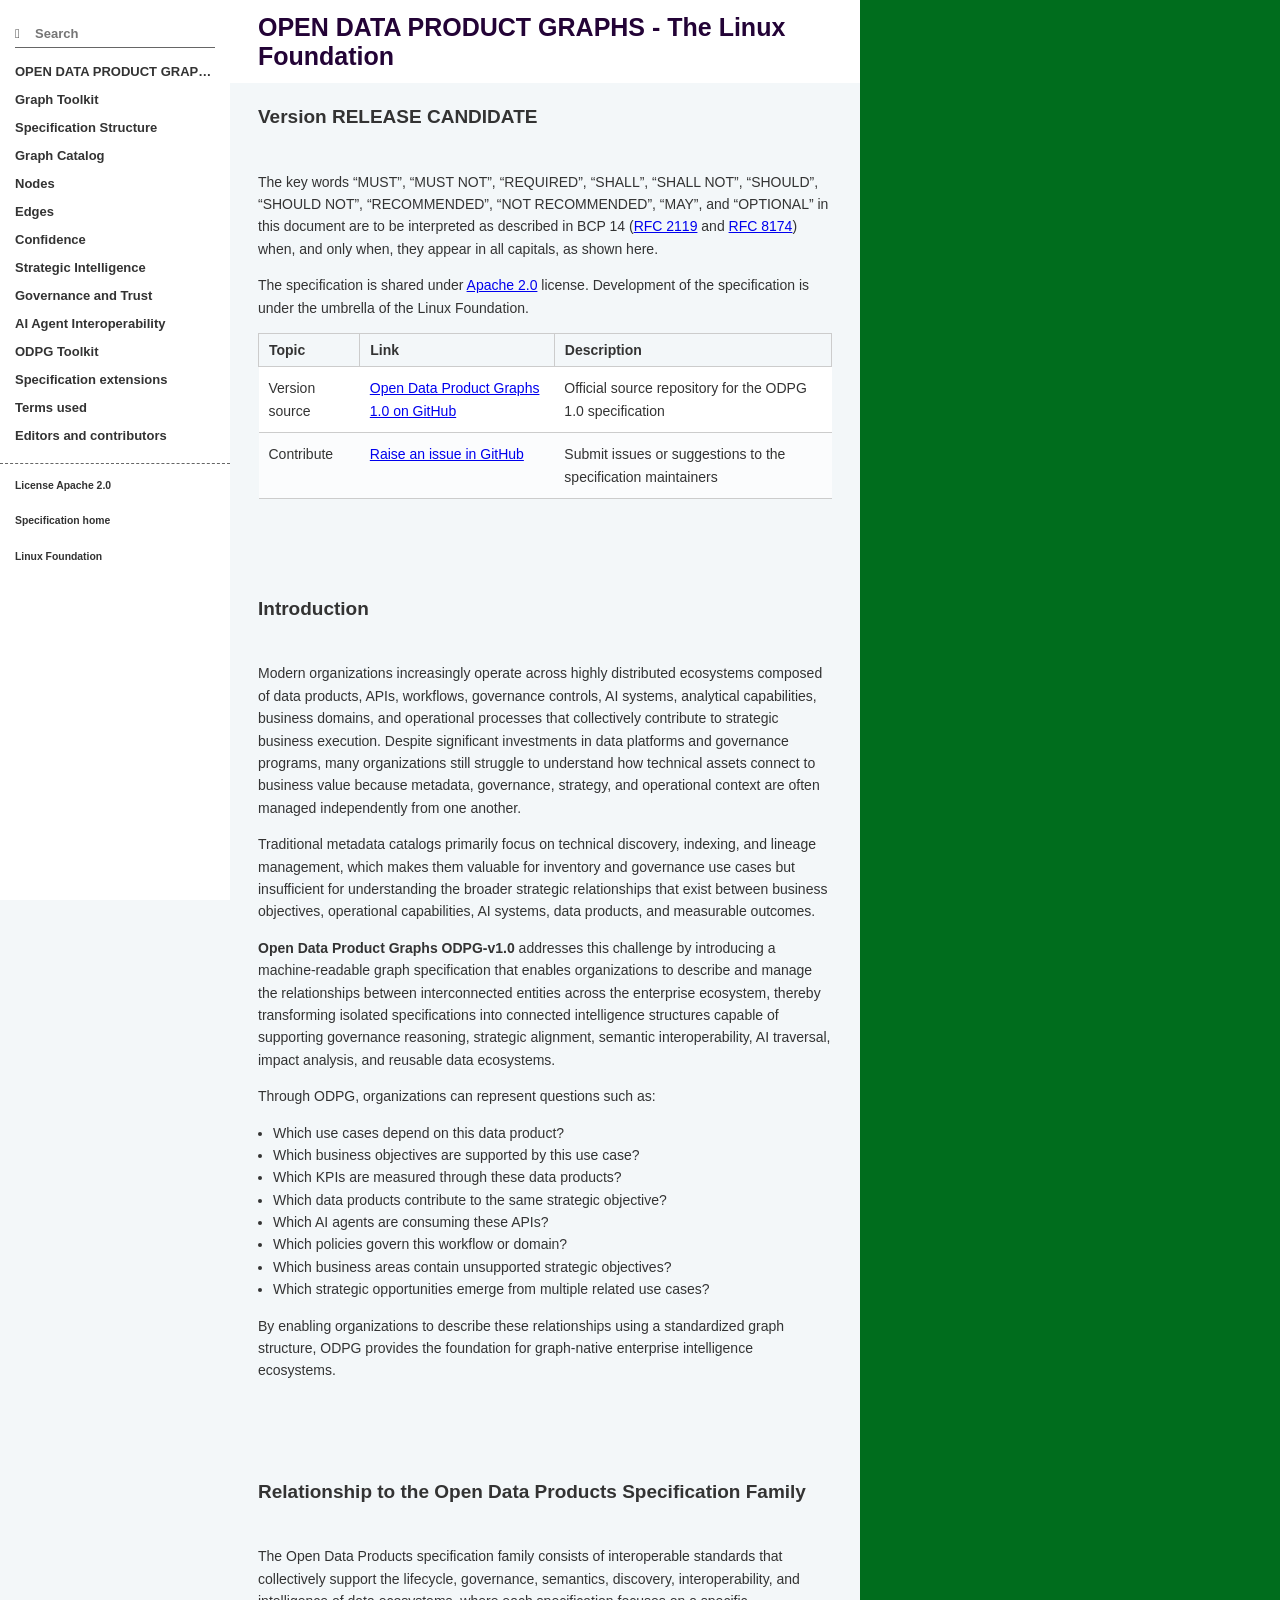
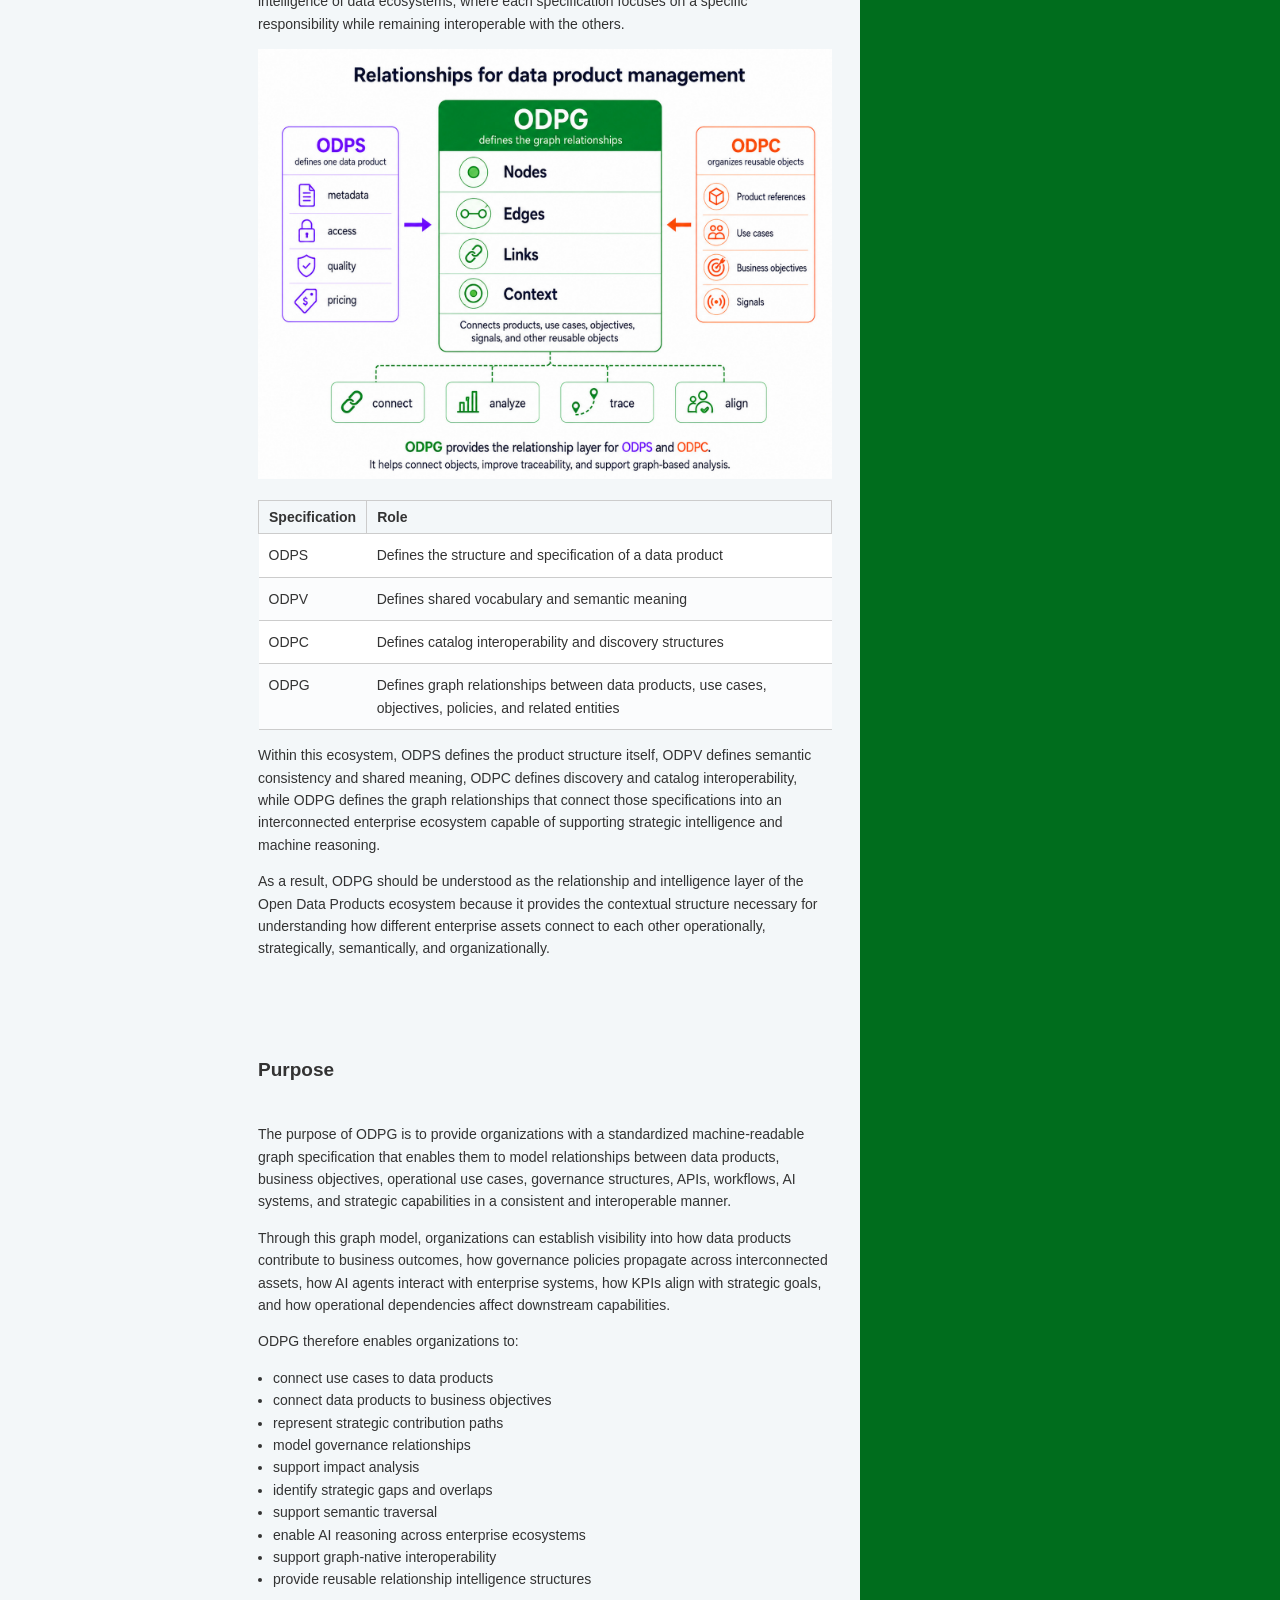
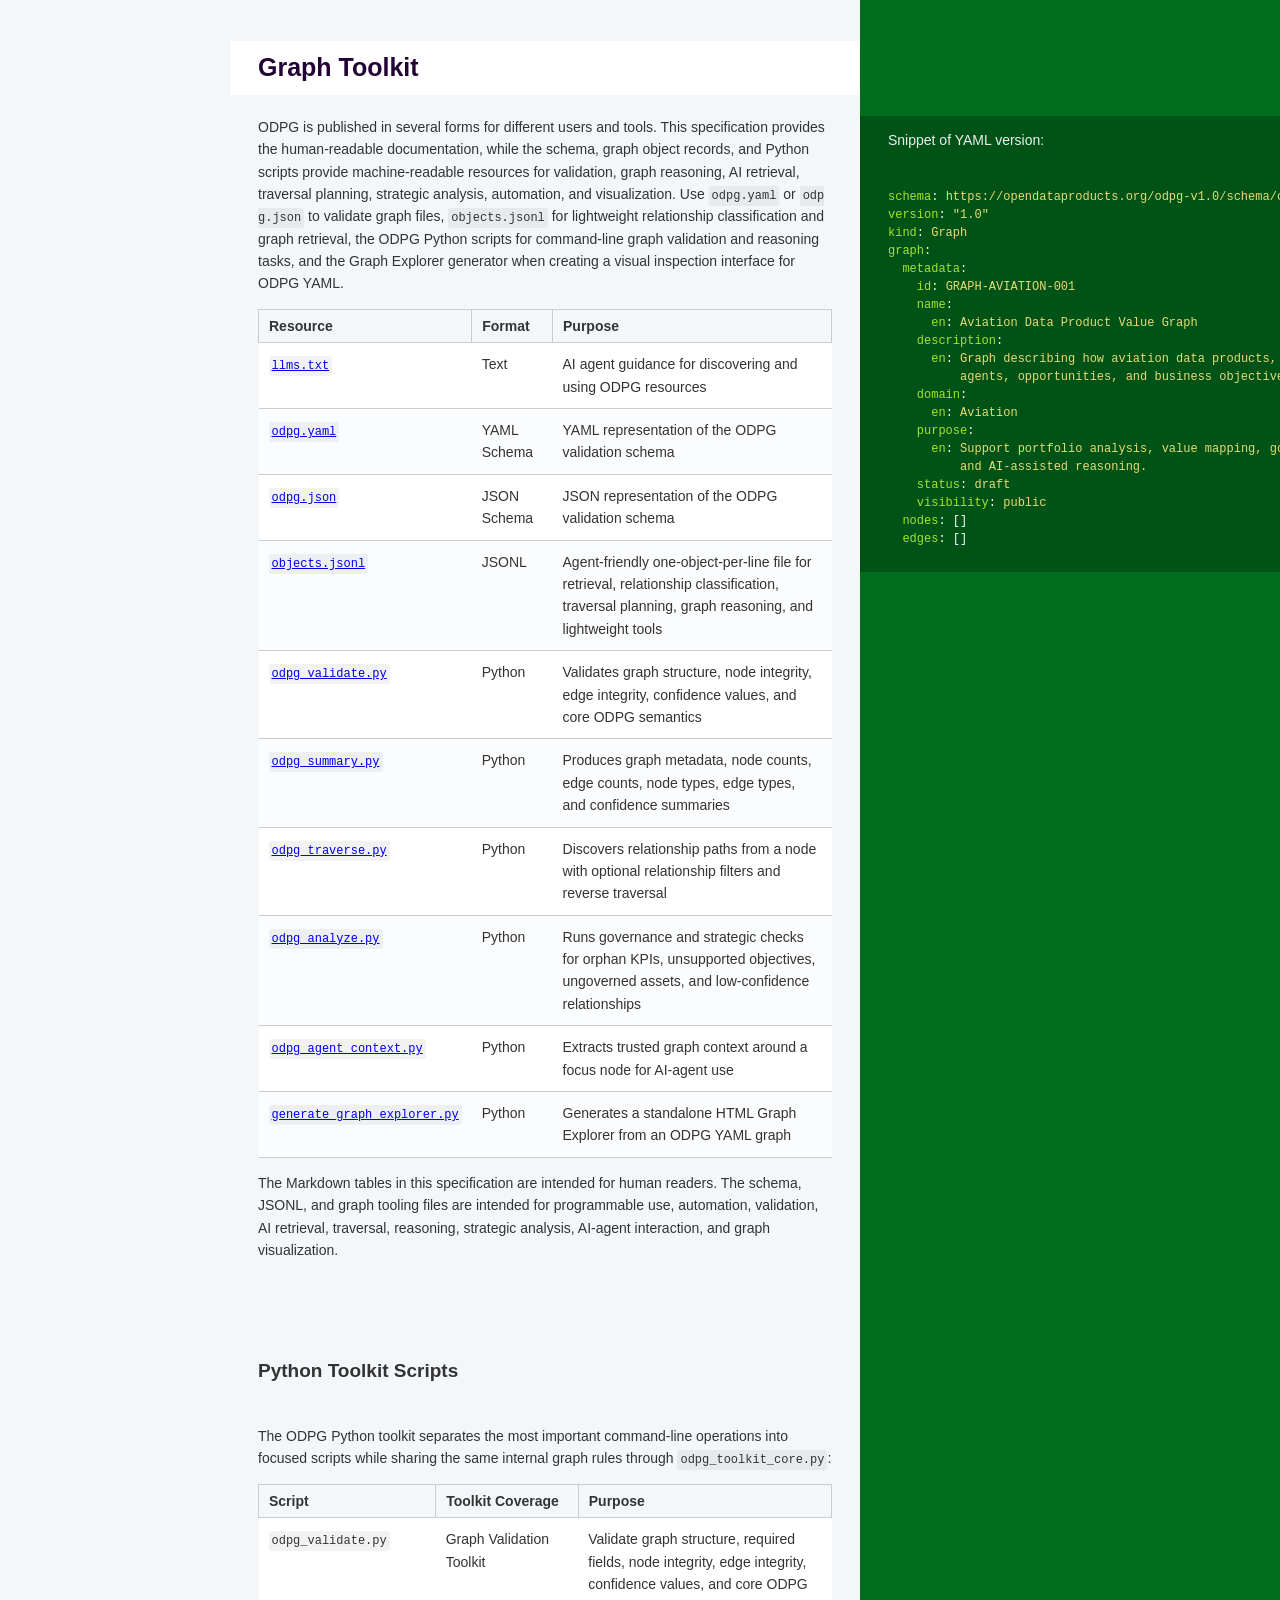
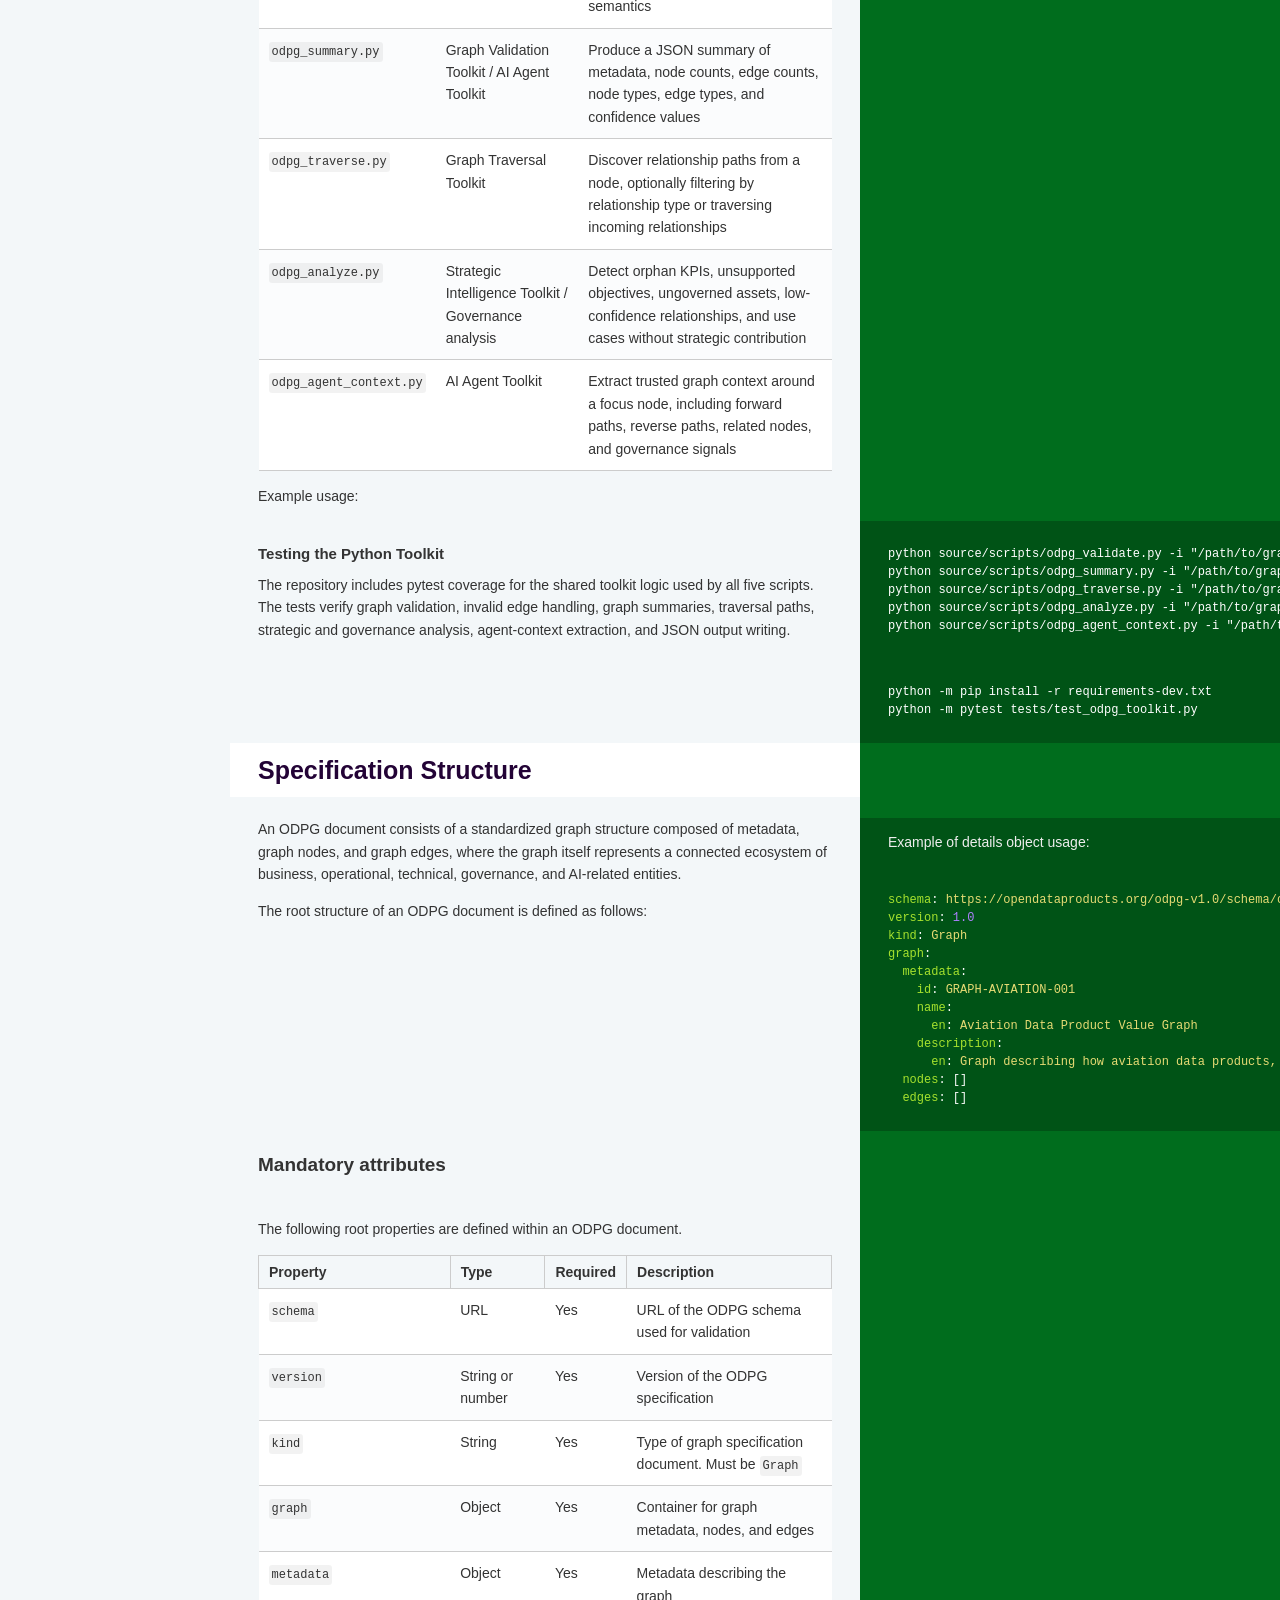
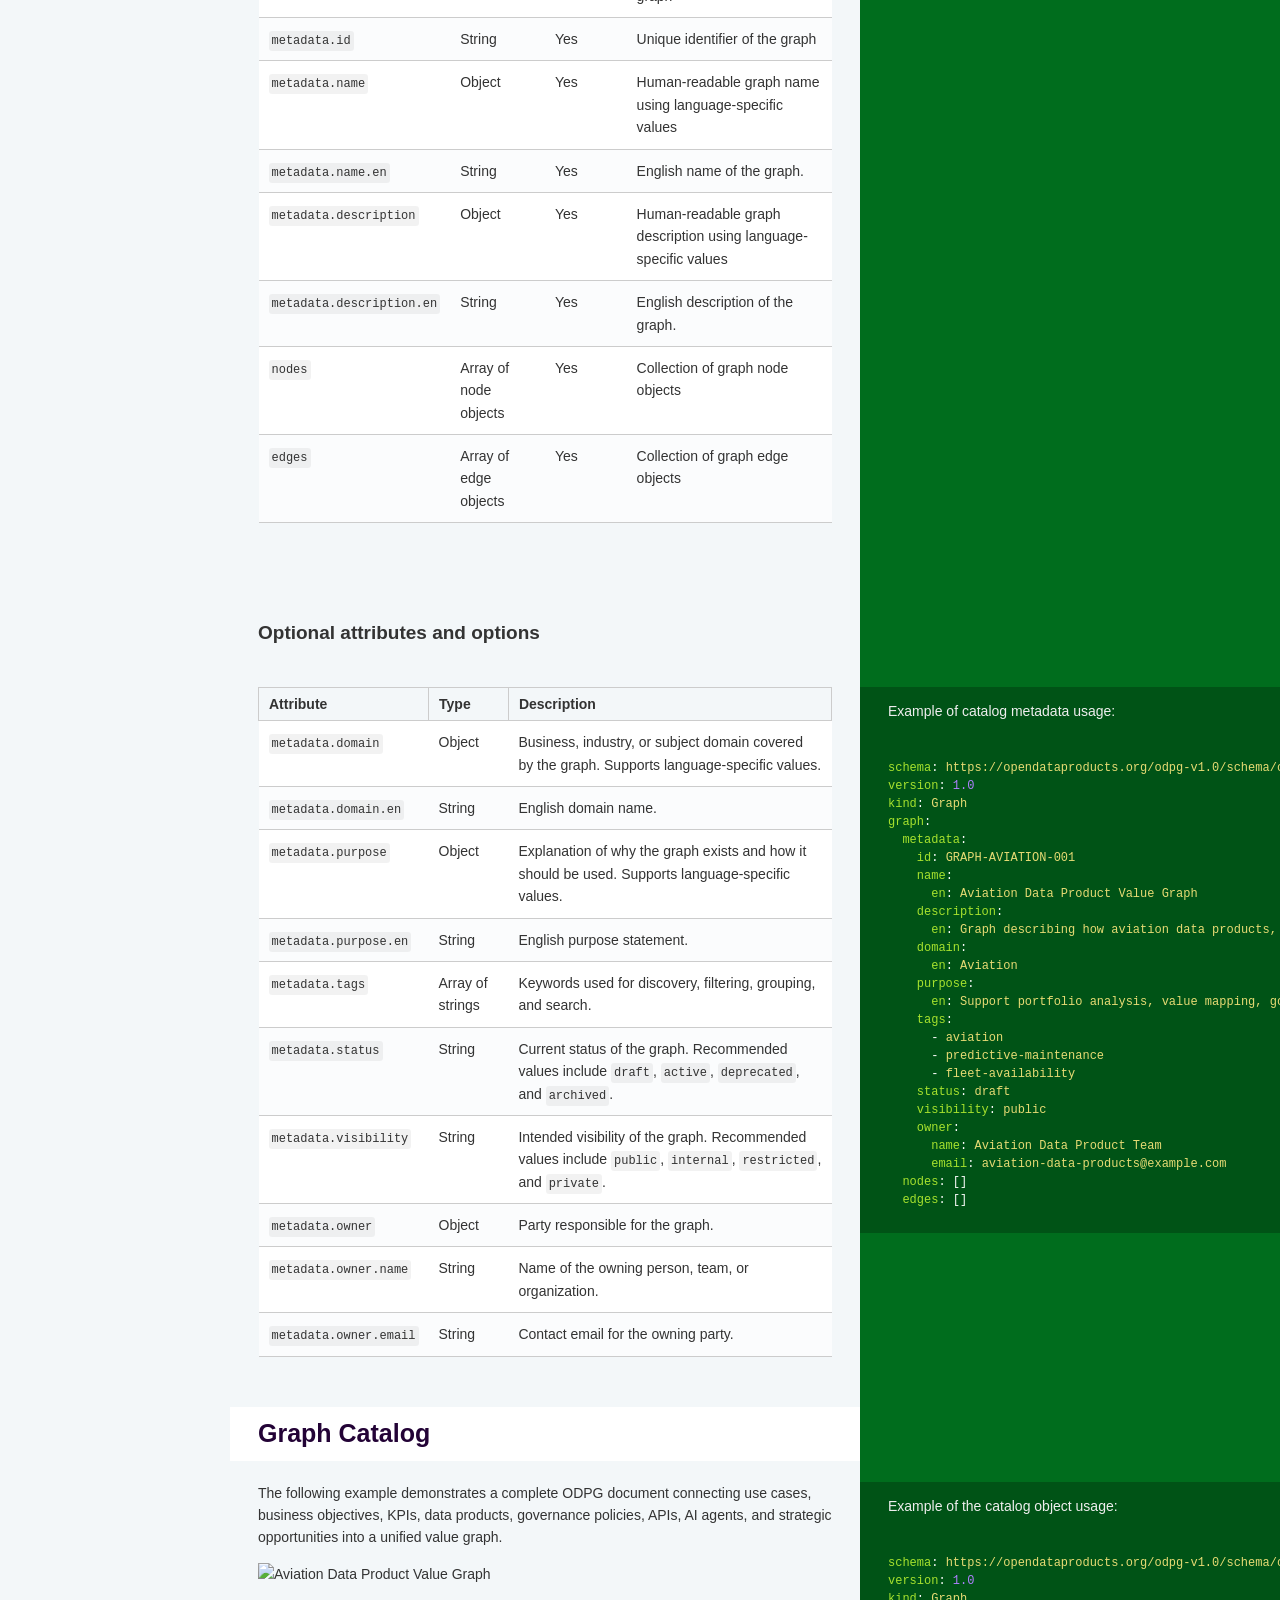
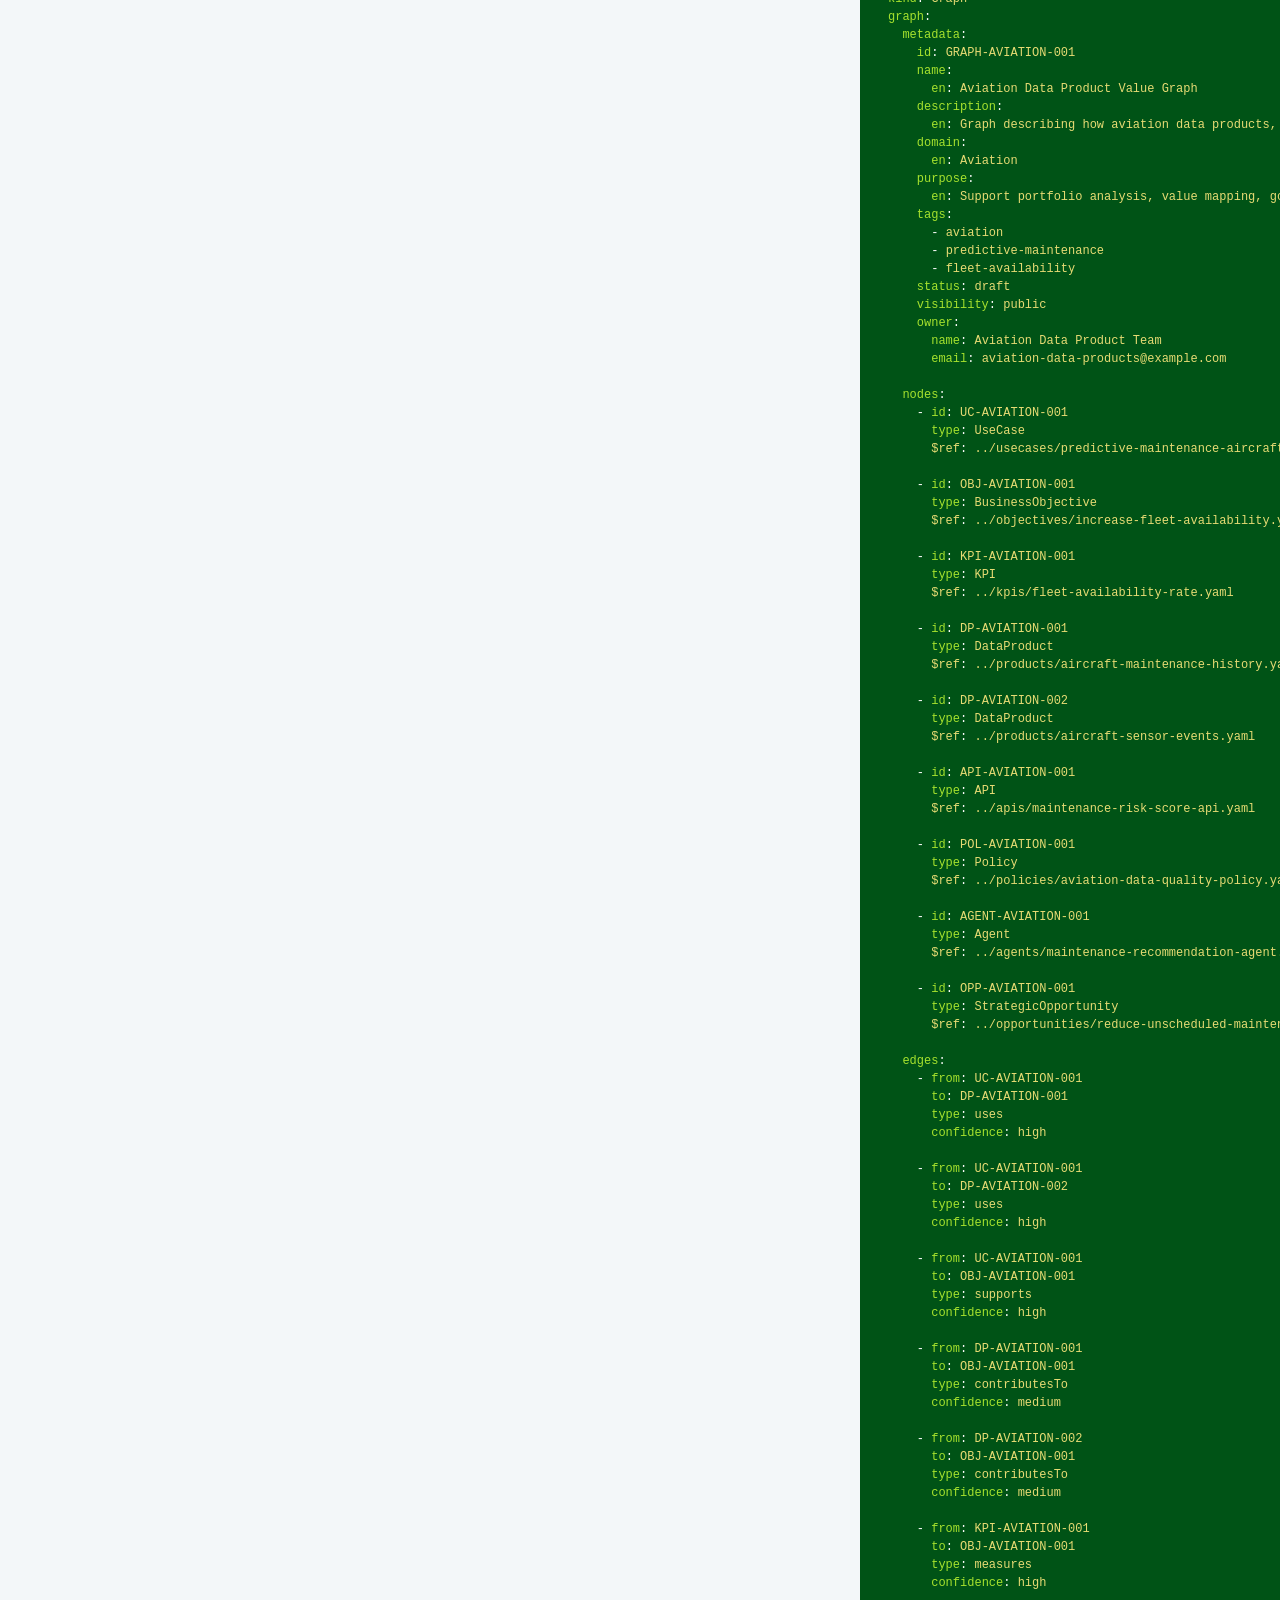
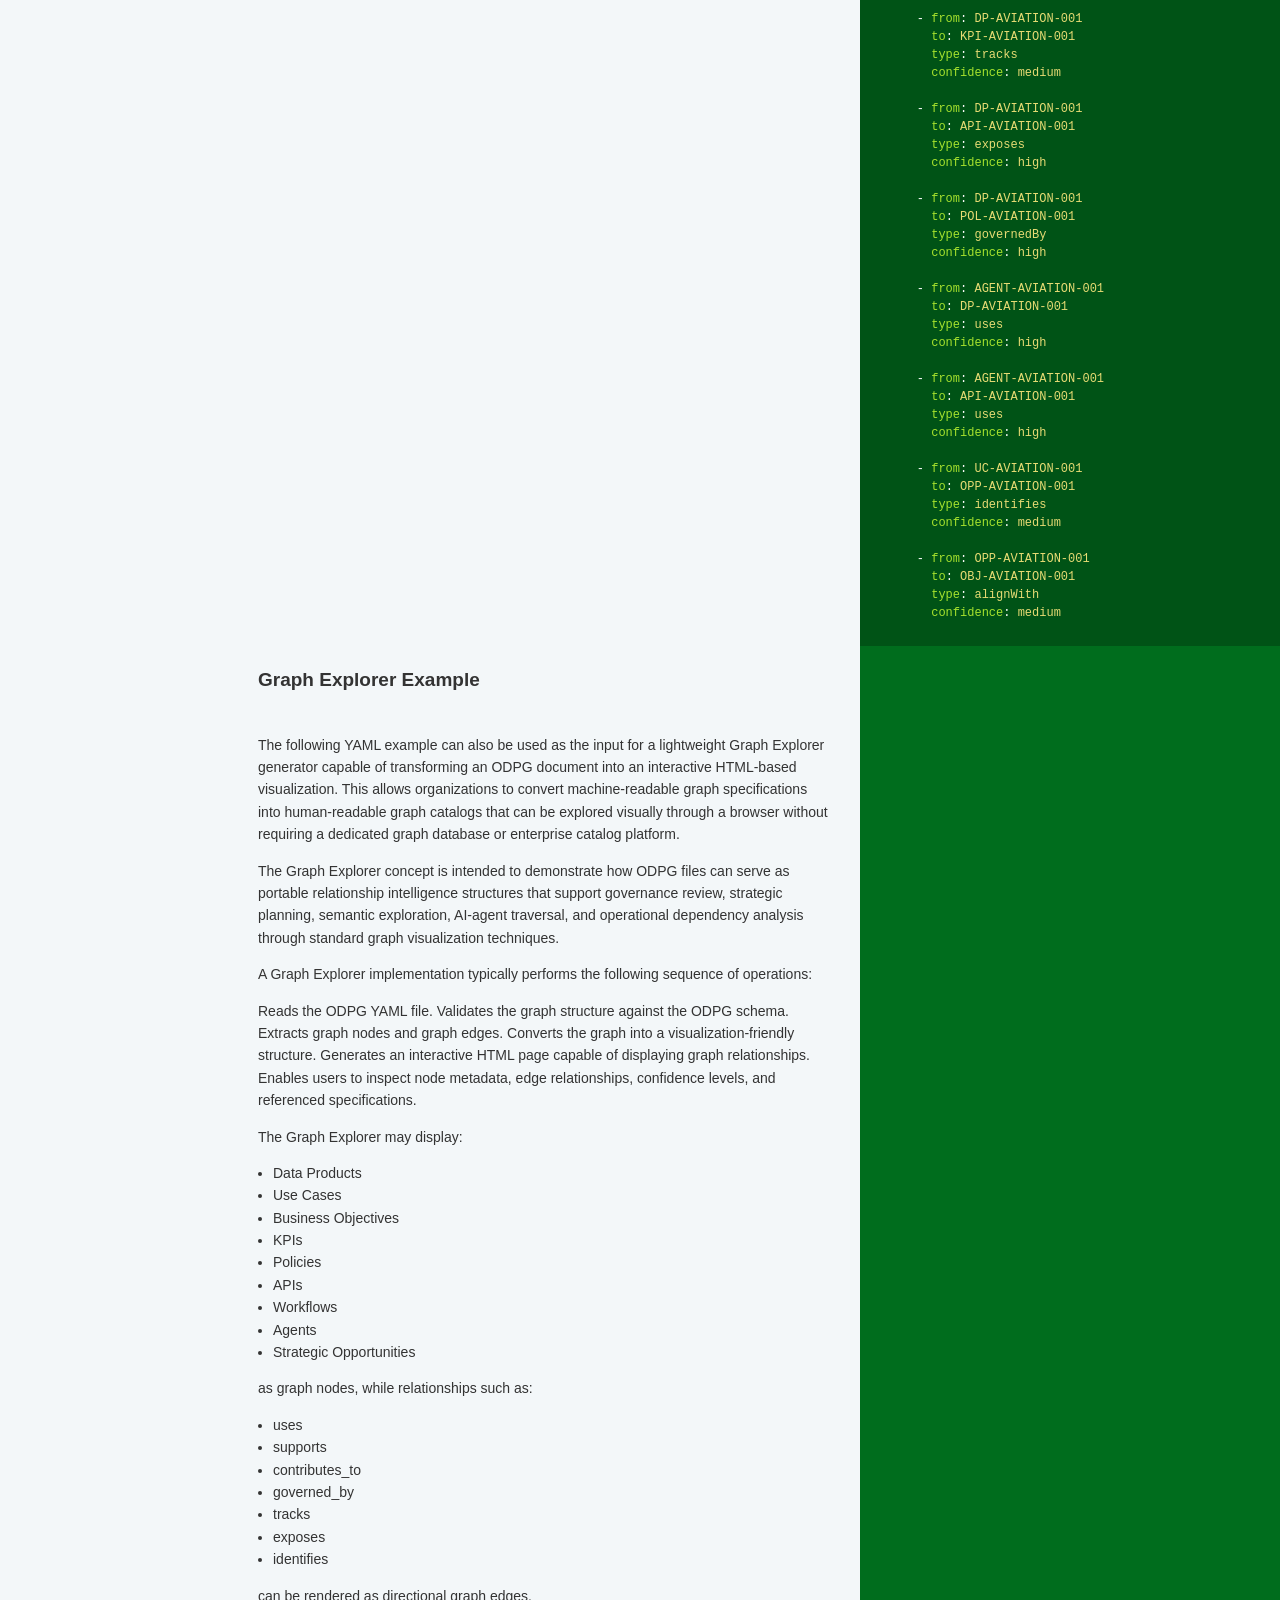
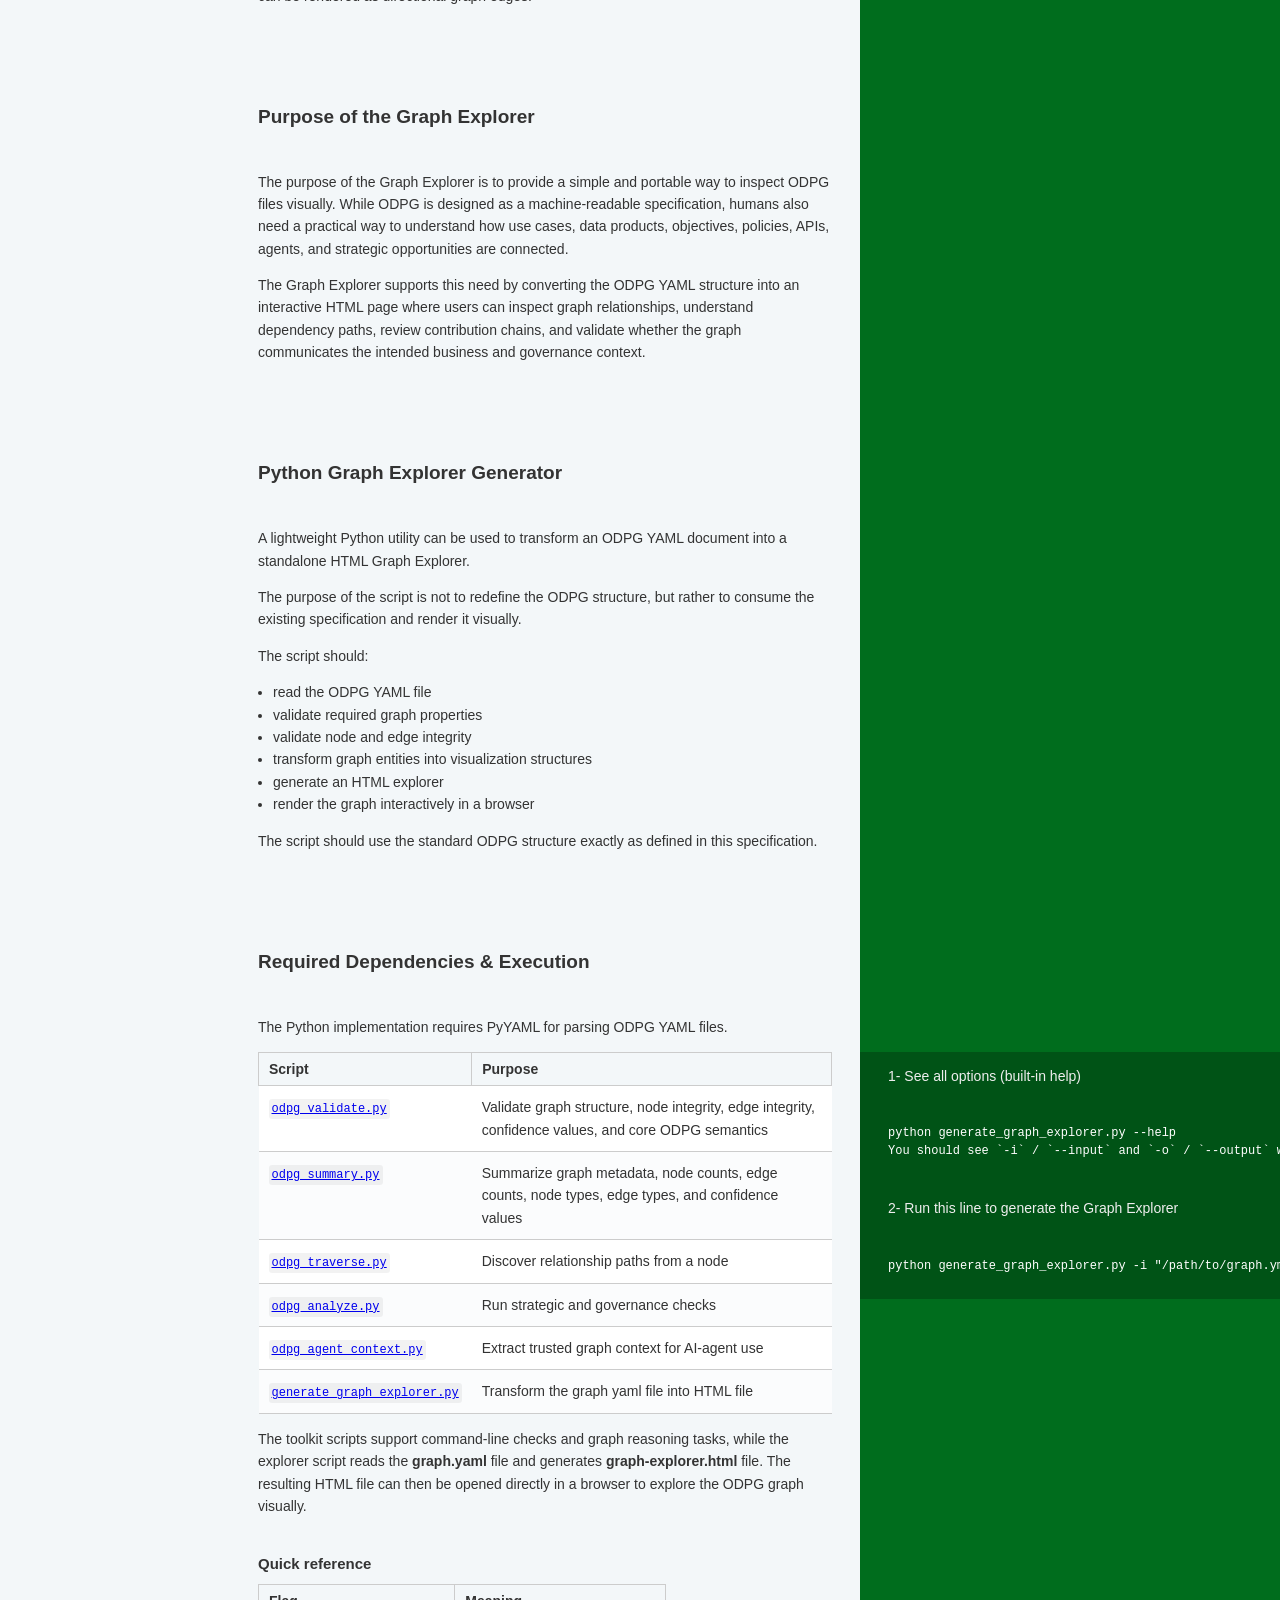
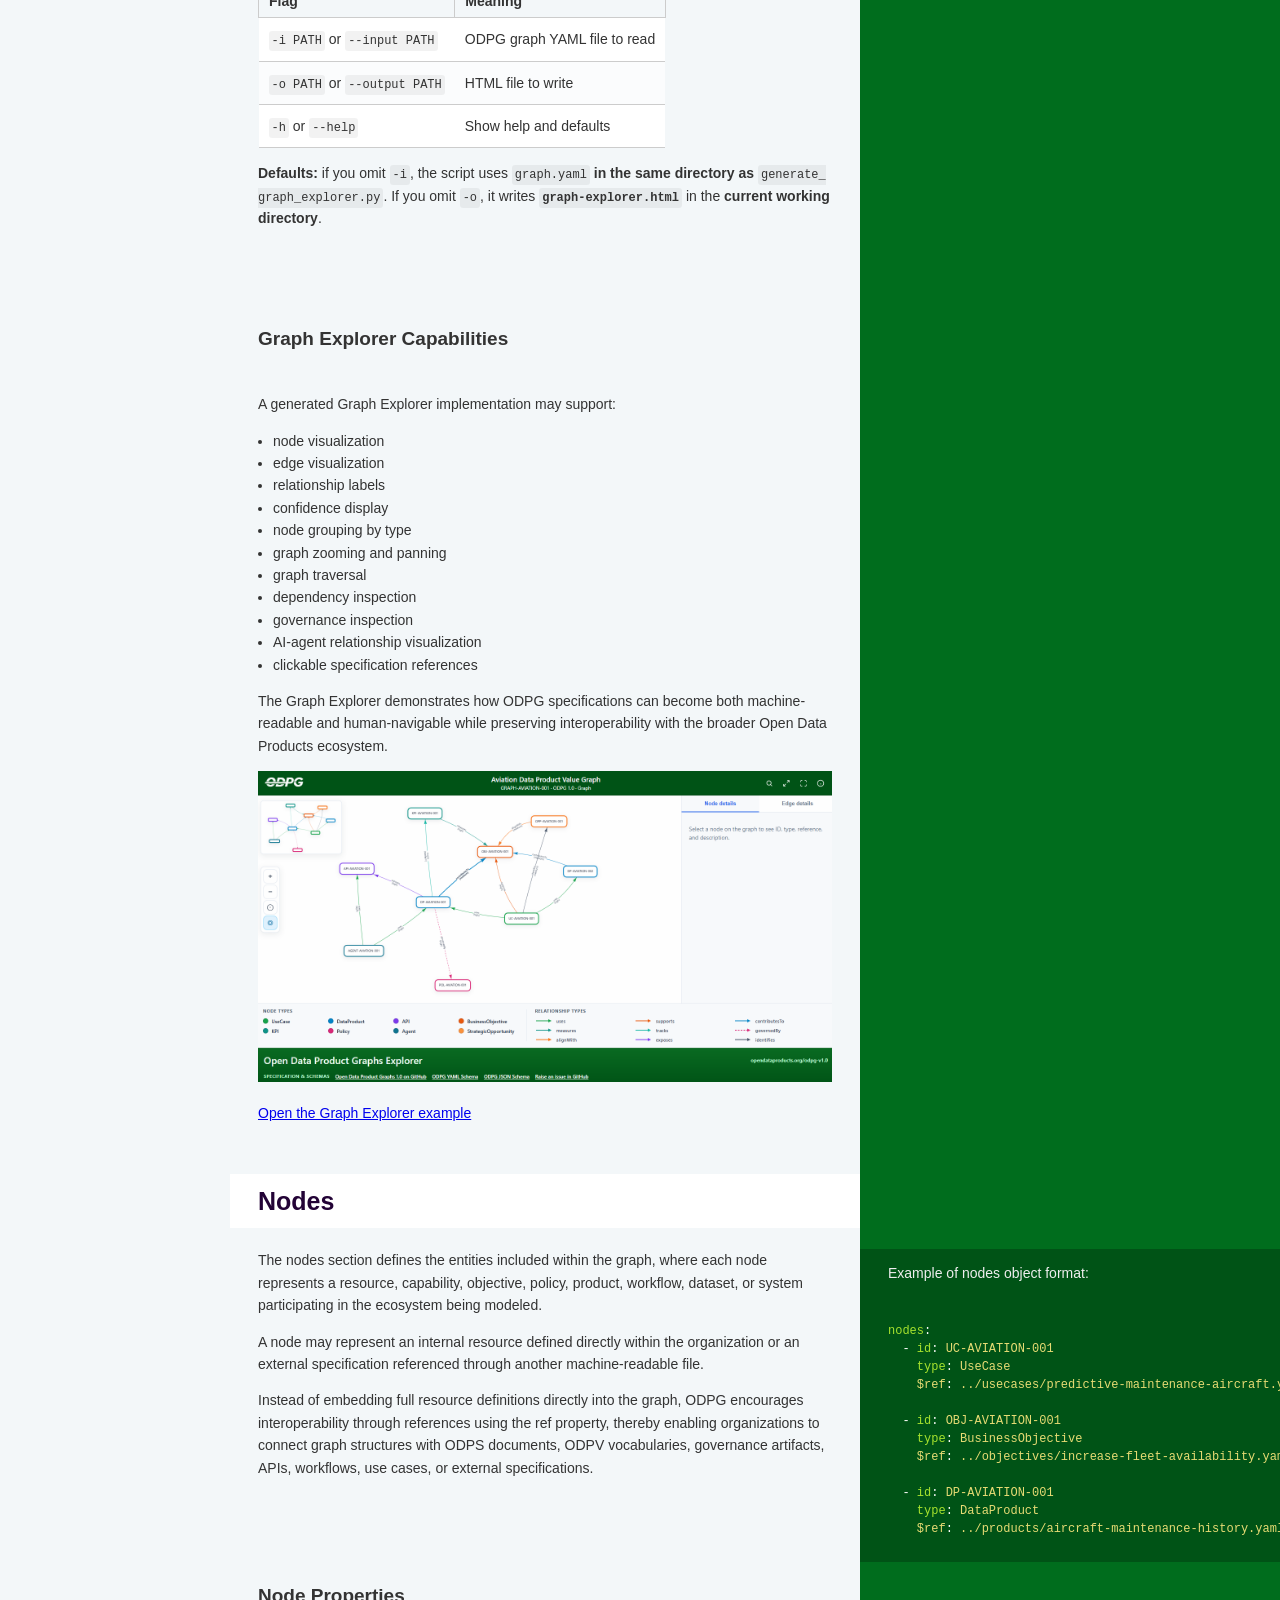
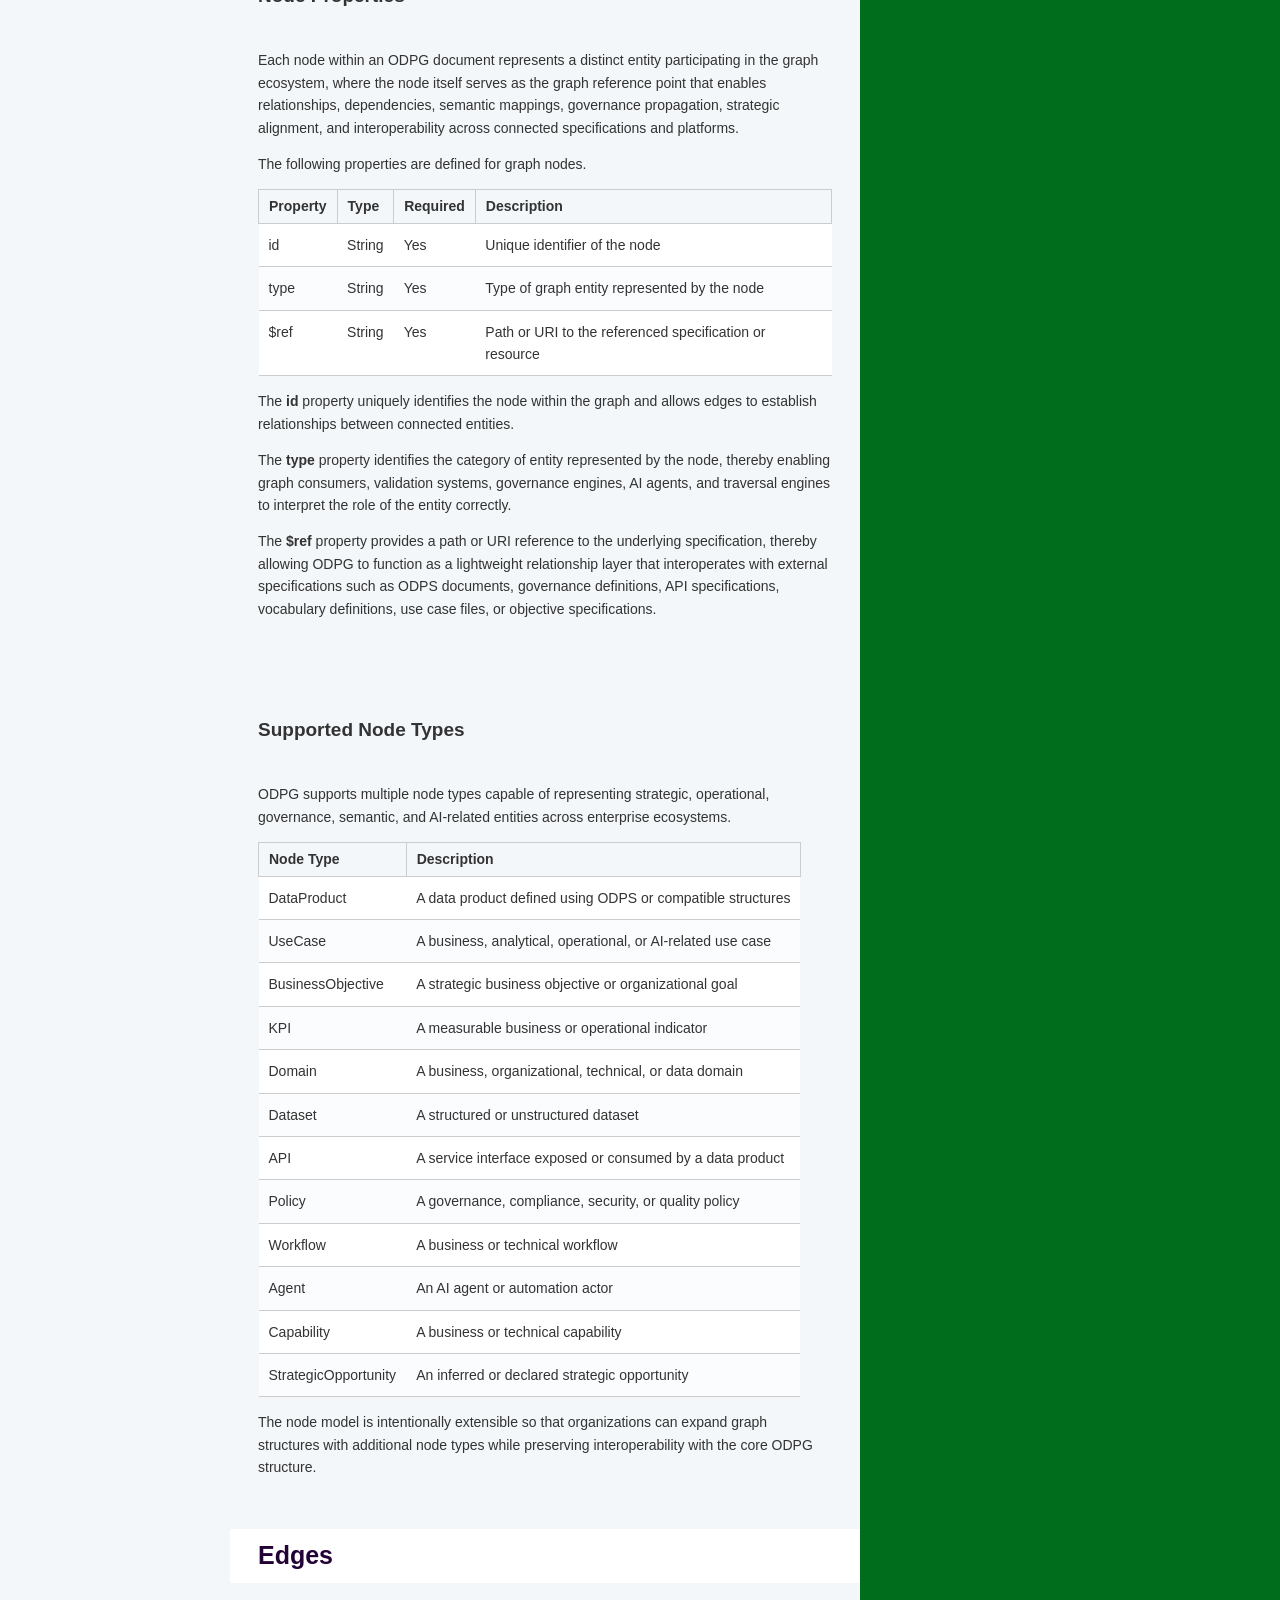
==== commit 53fd395c: "deploy: a95cc12bcb421452daea8f1532279b3f44742800" ====
--- a/index.html
+++ b/index.html
@@ -2,9 +2,8 @@
 <!doctype html>
 <html>
   <head>
-    <link rel="icon" sizes="512x512" href="https://raw.githubusercontent.com/Open-Data-Product-Initiative/odpg-v1.0/0529d97c18b93630fb19e9ba89bd2925667c1e64/source/images/favicon.jpeg"/>
     <meta charset="utf-8">
-    <meta property="og:title" content="Open Data Product Graphs - Version 1.0" />
+    <meta property="og:title" content="Open Data Product Graphs - Version RC" />
     <meta property="og:url" content="https://opendataproducts.org/odpg-v1.0" />
     <meta property=”og:type” content=”website” />
     <meta property="og:image" content="https://opendataproducts.org/odpg-v1.0/images/graph_example-86e039c3.png" />
@@ -12,6 +11,7 @@
     content="The Data Product Graphs Specification is a vendor-neutral, machine-readable graph model for managing data products, use cases, business objectives, KPIs, and their relationships. It defines the nodes, edges, attributes, and structures needed to connect data product lifecycle management with measurable business value." />
     <meta content="IE=edge,chrome=1" http-equiv="X-UA-Compatible">
     <meta name="viewport" content="width=device-width, initial-scale=1, maximum-scale=1">
+    <link rel="icon" sizes="512x512" href="https://raw.githubusercontent.com/Open-Data-Product-Initiative/odpg-v1.0/0529d97c18b93630fb19e9ba89bd2925667c1e64/source/images/favicon.jpeg"/>
         <meta
             name="description"
             content="The Data Product Graphs Specification is a vendor-neutral, machine-readable graph model for managing data products, use cases, business objectives, KPIs, and their relationships. It defines the nodes, edges, attributes, and structures needed to connect data product lifecycle management with measurable business value."
@@ -336,7 +336,7 @@
             <a href="#open-data-product-graphs-the-linux-foundation" class="toc-h1 toc-link" data-title="OPEN DATA PRODUCT GRAPHS - The Linux Foundation">OPEN DATA PRODUCT GRAPHS - The Linux Foundation</a>
               <ul class="toc-list-h2">
                   <li>
-                    <a href="#version-draft" class="toc-h2 toc-link" data-title="Version DRAFT">Version DRAFT</a>
+                    <a href="#version-release-candidate" class="toc-h2 toc-link" data-title="Version RELEASE CANDIDATE">Version RELEASE CANDIDATE</a>
                   </li>
                   <li>
                     <a href="#introduction" class="toc-h2 toc-link" data-title="Introduction">Introduction</a>
@@ -471,7 +471,7 @@
     <div class="page-wrapper">
       <div class="dark-box"></div>
       <div class="content">
-        <h1 id='open-data-product-graphs-the-linux-foundation'>OPEN DATA PRODUCT GRAPHS - The Linux Foundation</h1><h2 id='version-draft'>Version DRAFT</h2>
+        <h1 id='open-data-product-graphs-the-linux-foundation'>OPEN DATA PRODUCT GRAPHS - The Linux Foundation</h1><h2 id='version-release-candidate'>Version RELEASE CANDIDATE</h2>
 <p>The key words “MUST”, “MUST NOT”, “REQUIRED”, “SHALL”, “SHALL NOT”, “SHOULD”, “SHOULD NOT”, “RECOMMENDED”, “NOT RECOMMENDED”, “MAY”, and “OPTIONAL” in this document are to be interpreted as described in BCP 14 (<a href="https://datatracker.ietf.org/doc/html/rfc2119">RFC 2119</a> and <a href="https://datatracker.ietf.org/doc/html/rfc8174">RFC 8174</a>) when, and only when, they appear in all capitals, as shown here.</p>
 
 <p>The specification is shared under <a href="https://www.apache.org/licenses/LICENSE-2.0">Apache 2.0</a> license.
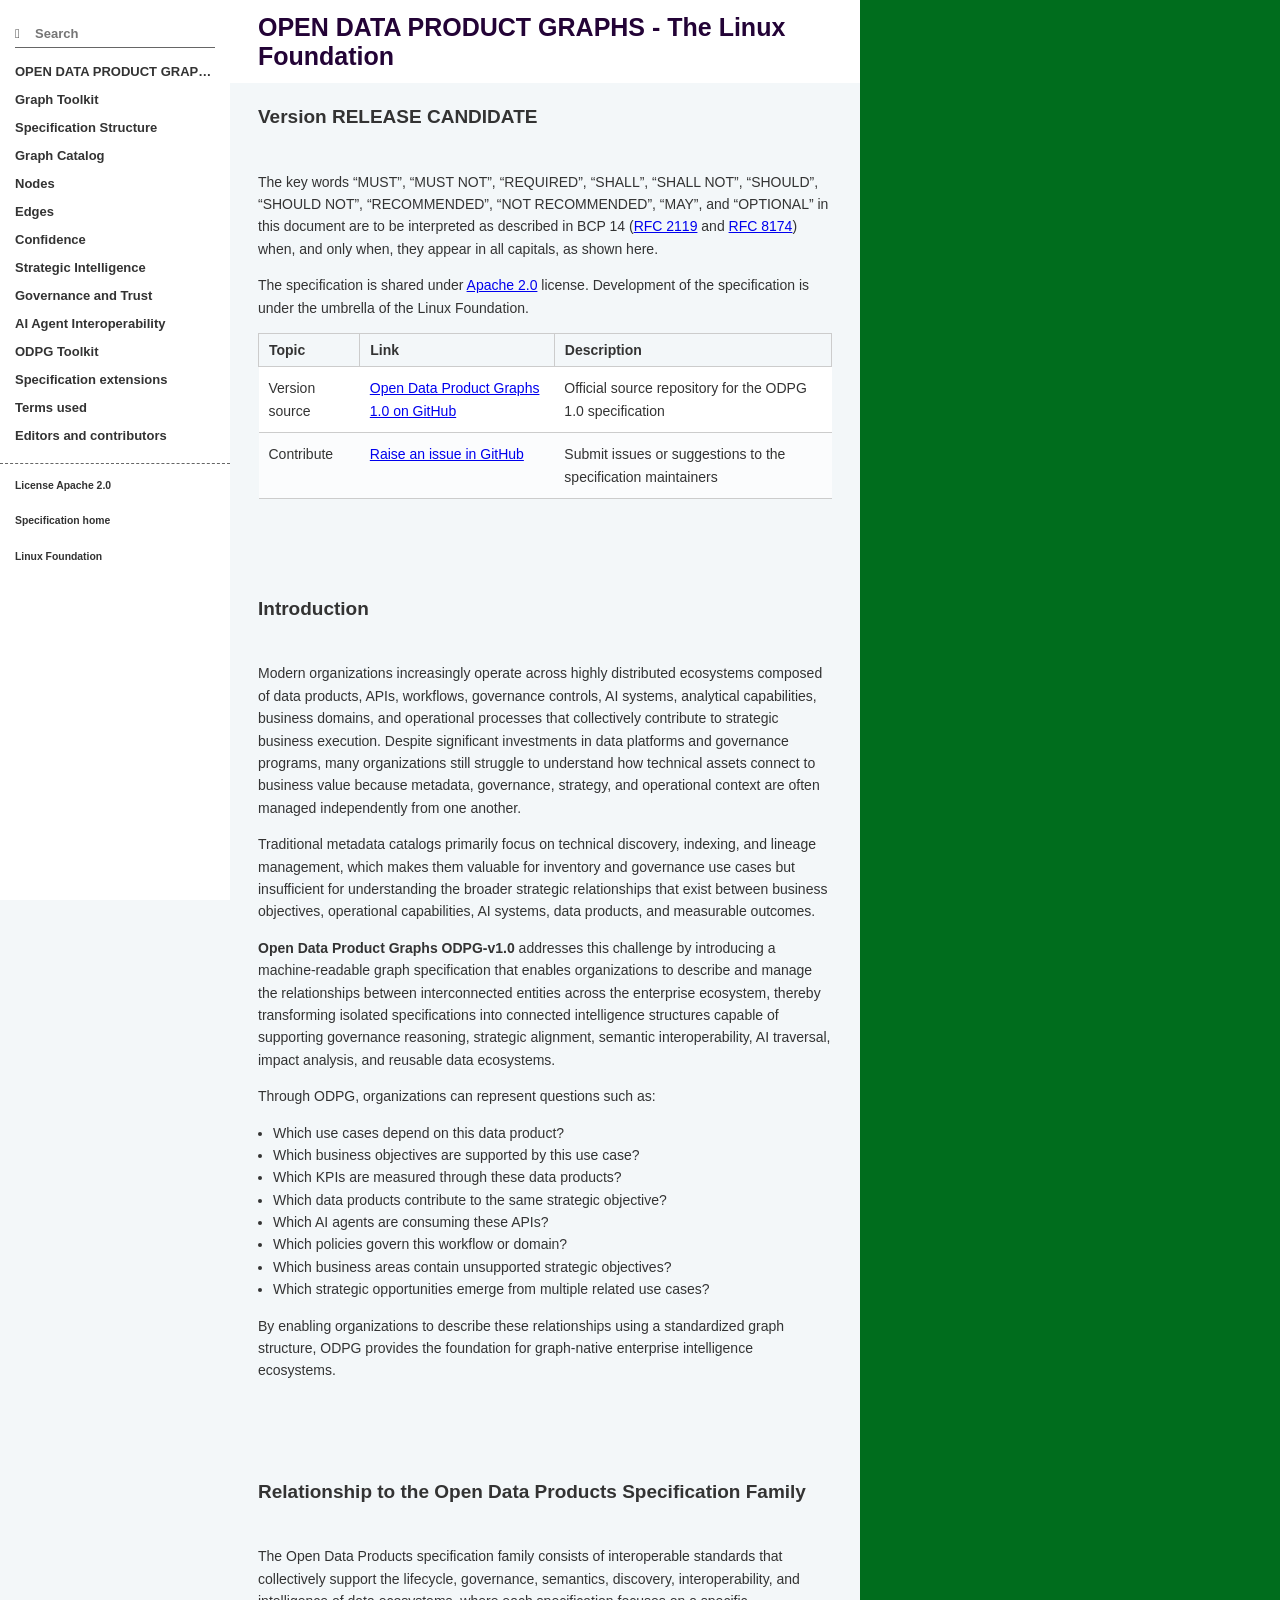
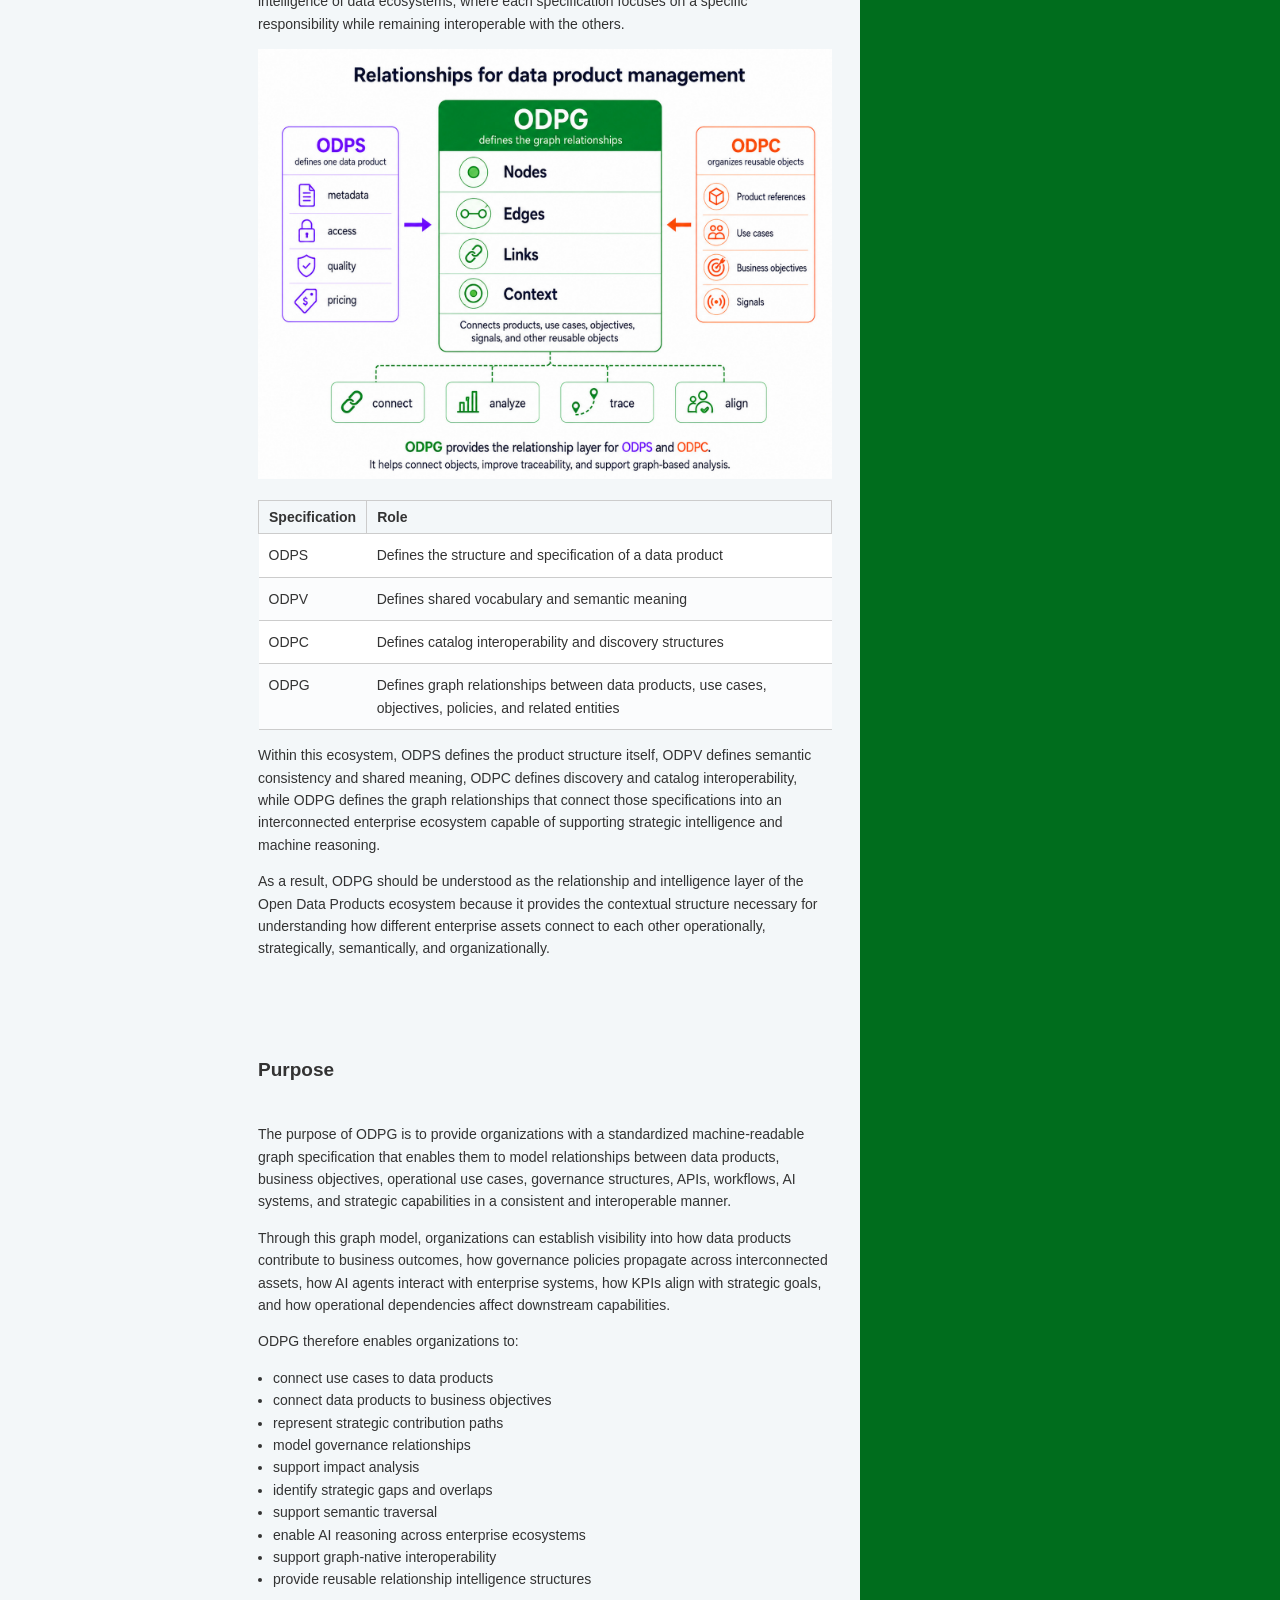
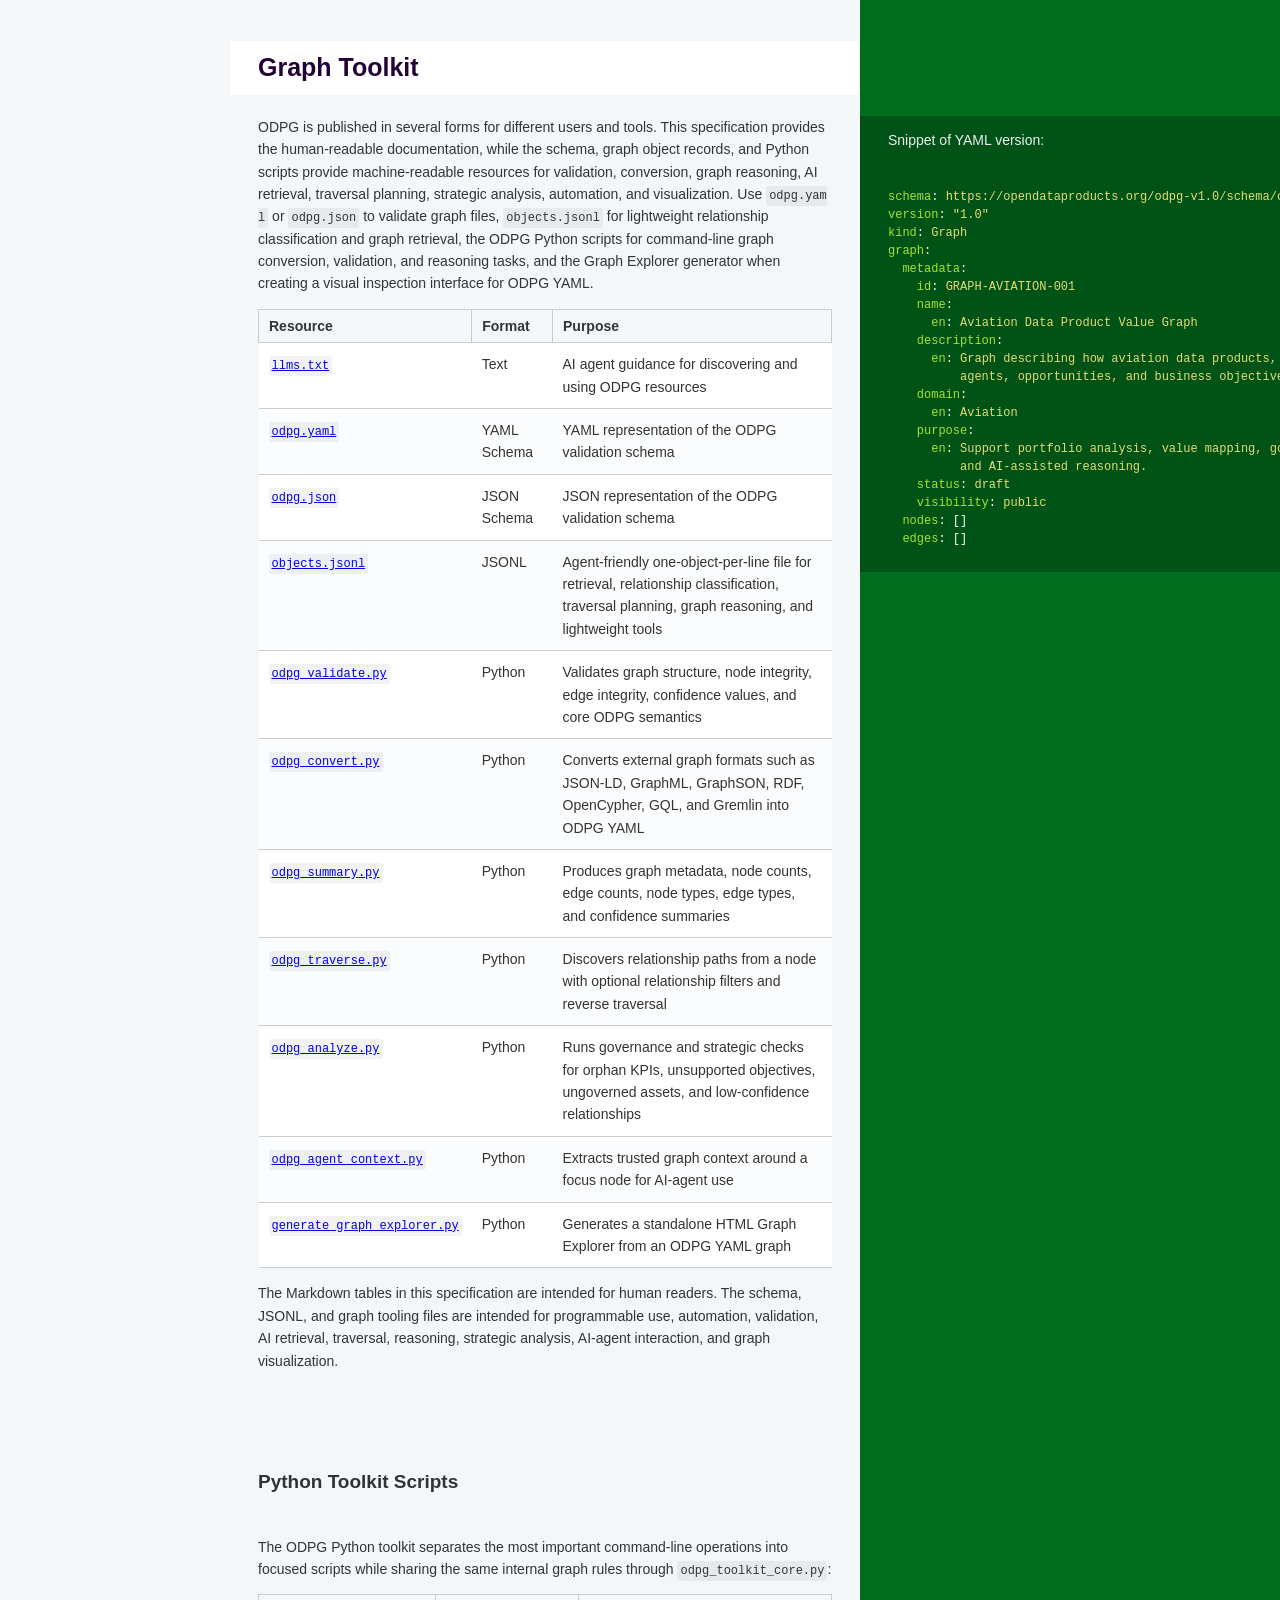
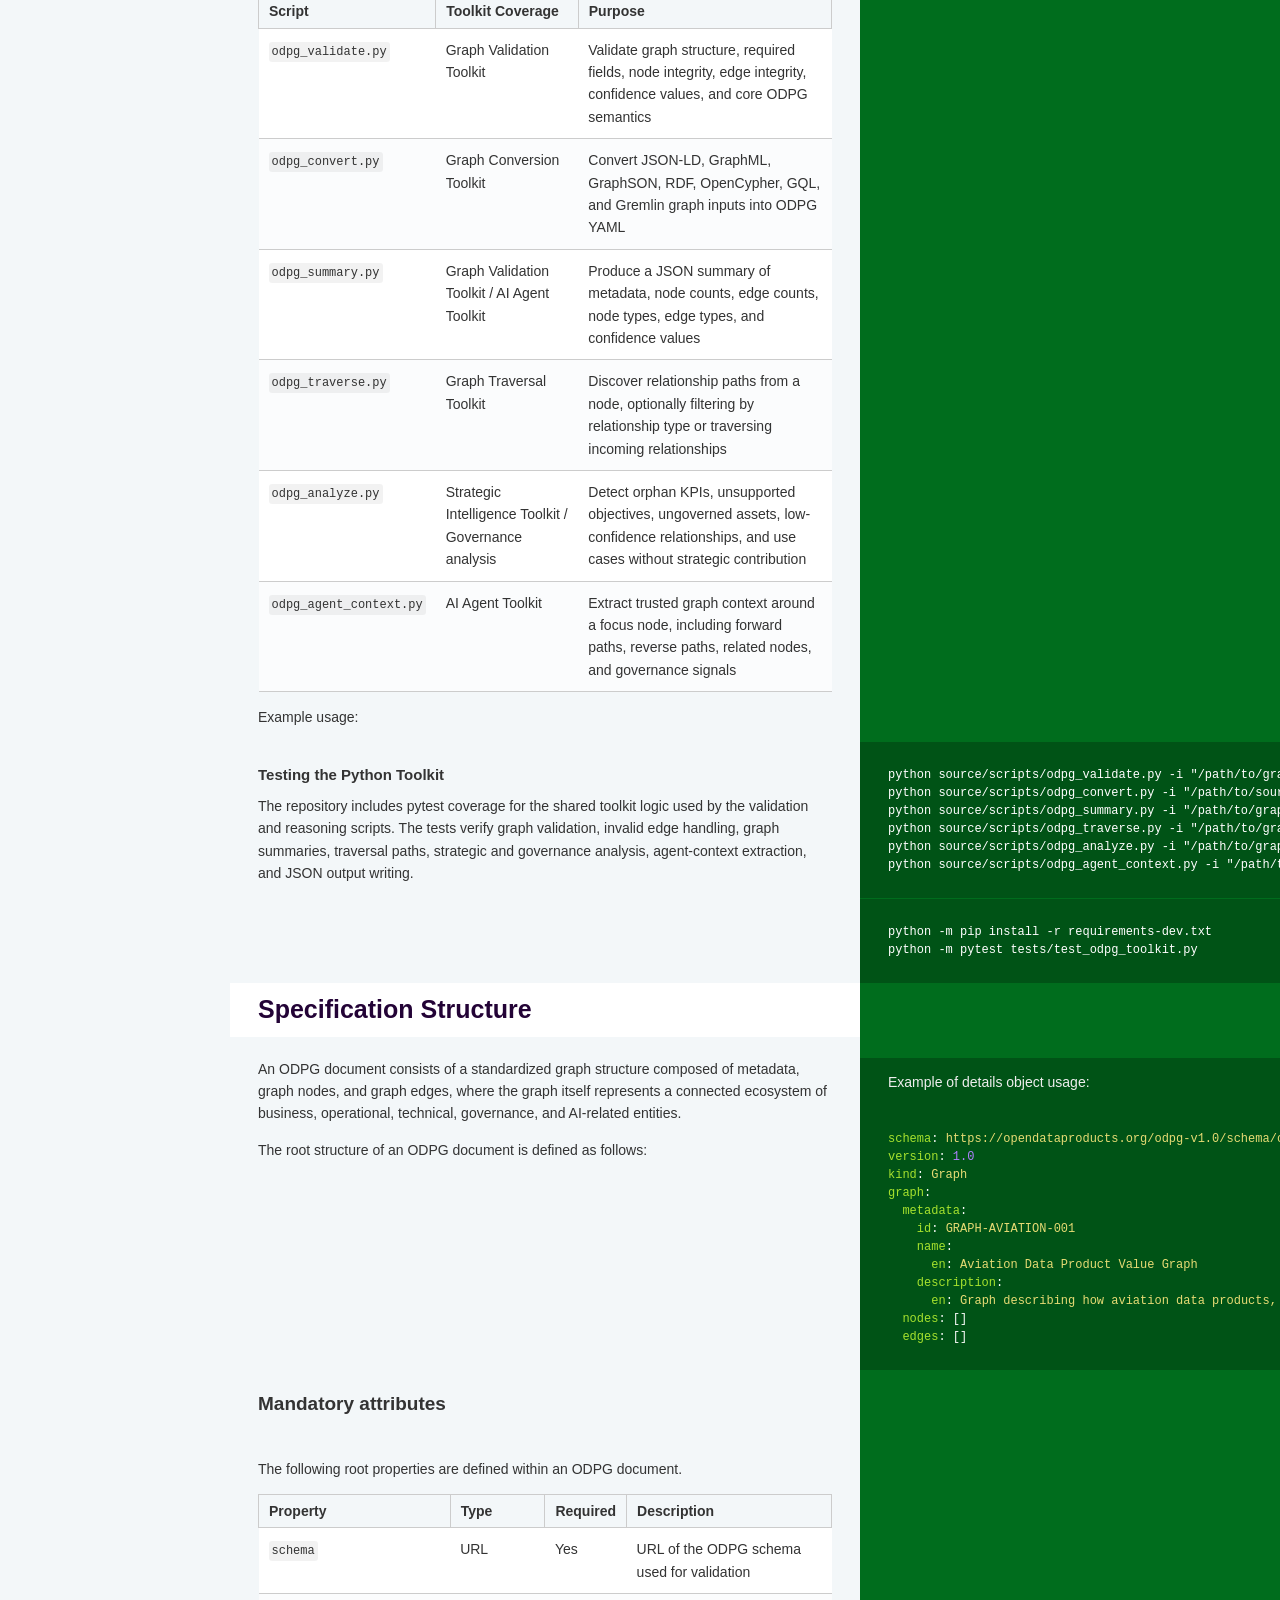
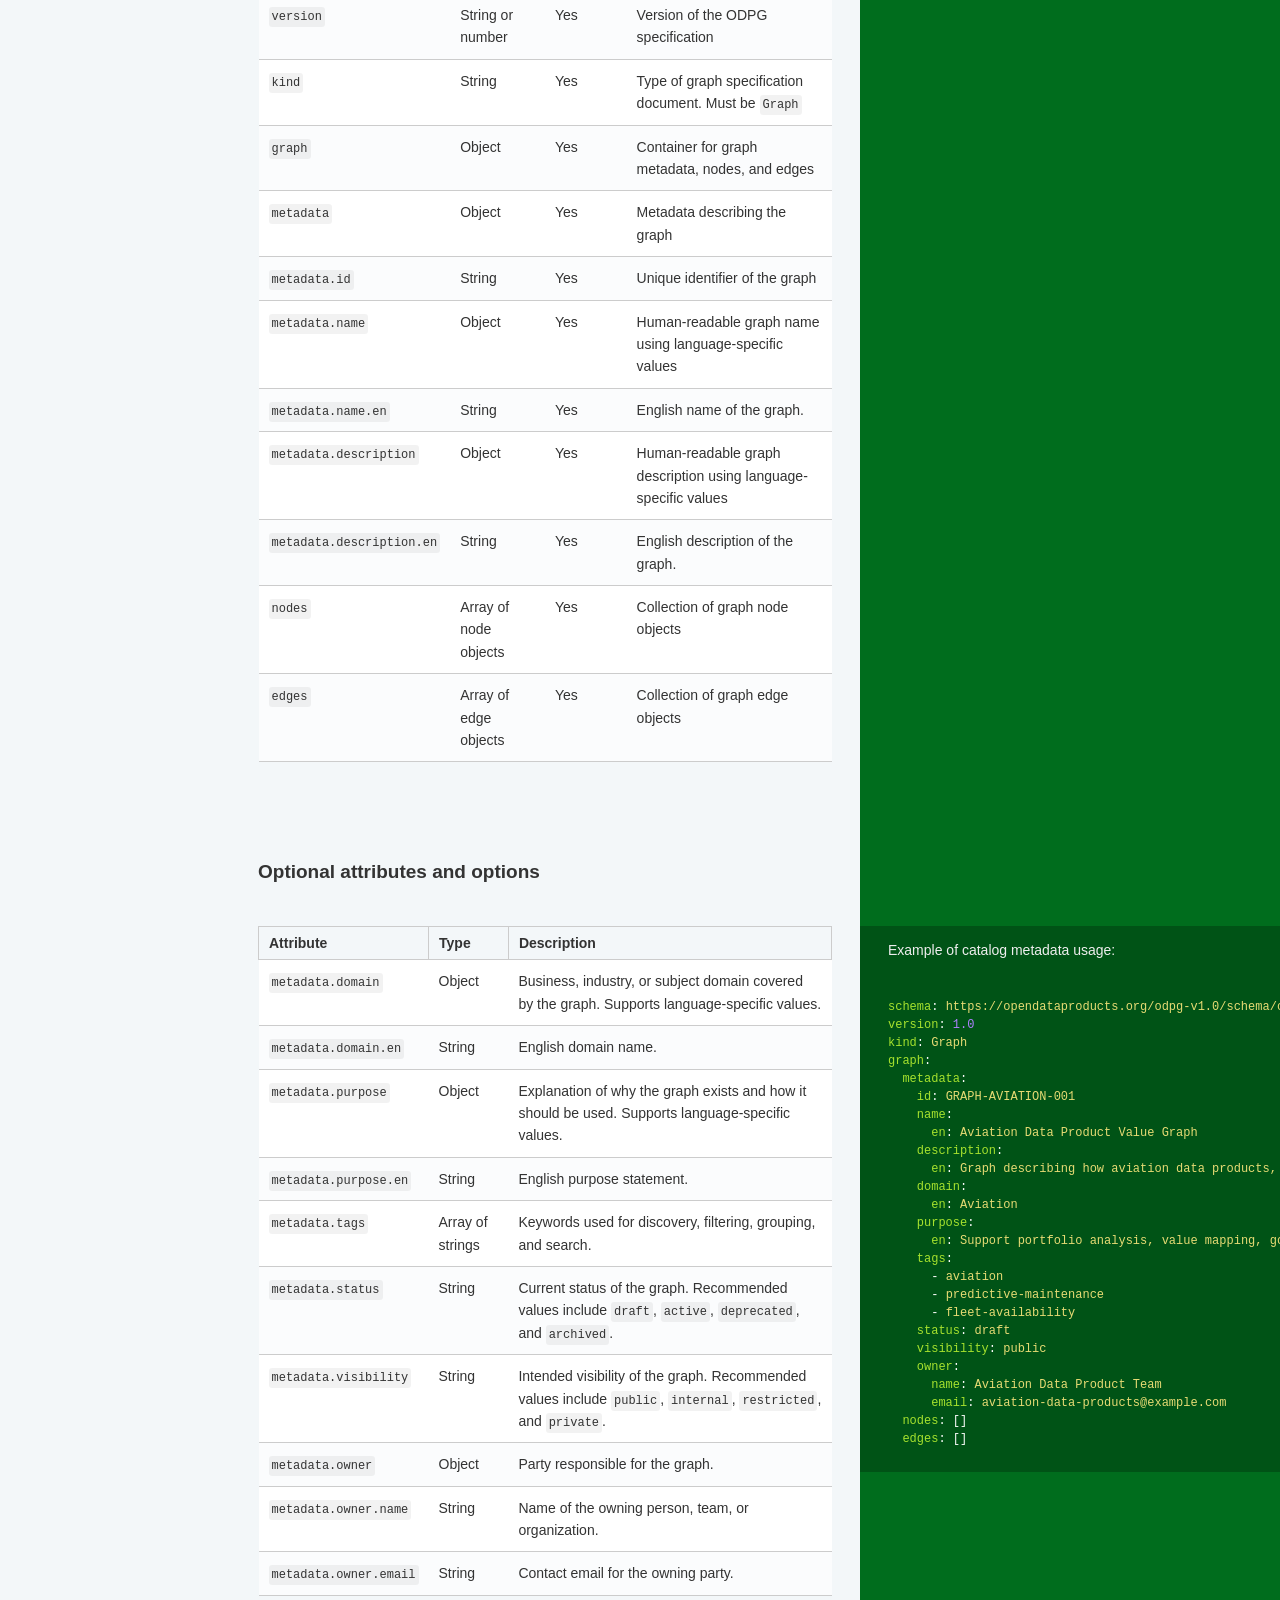
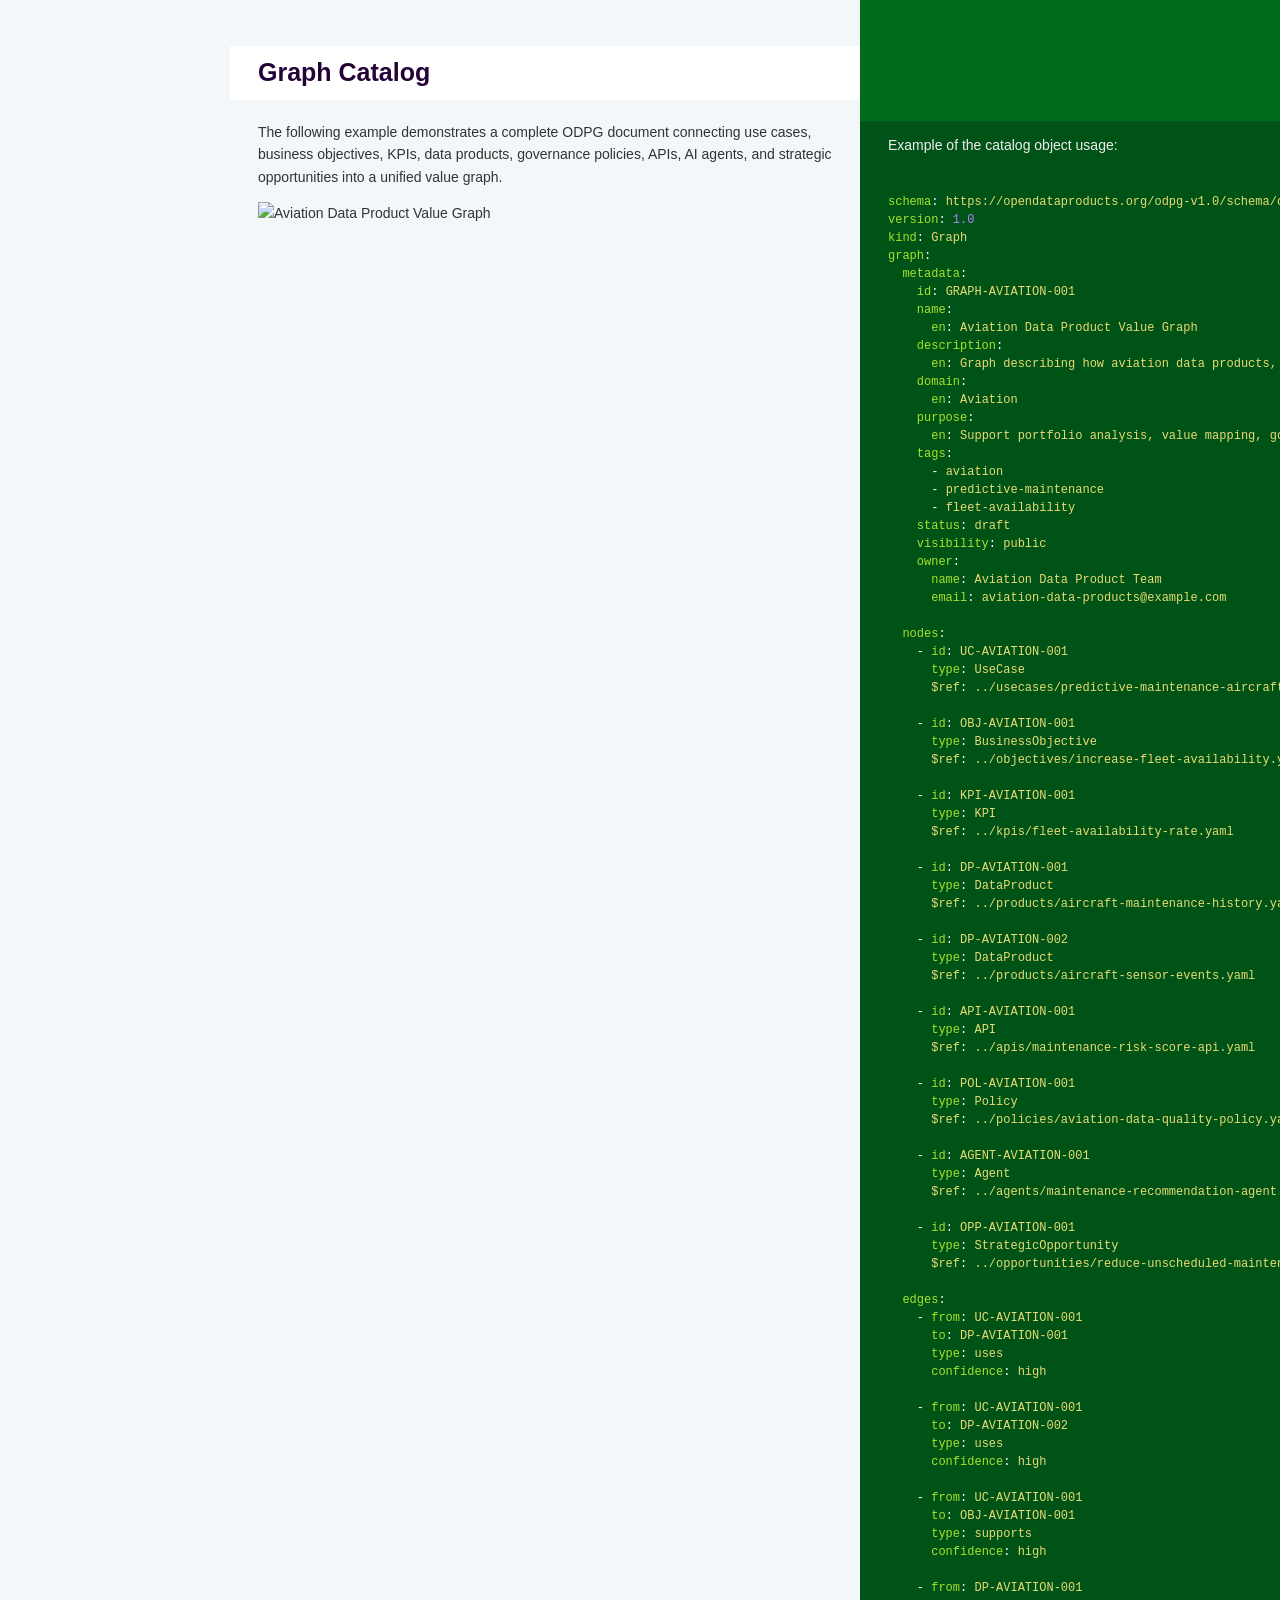
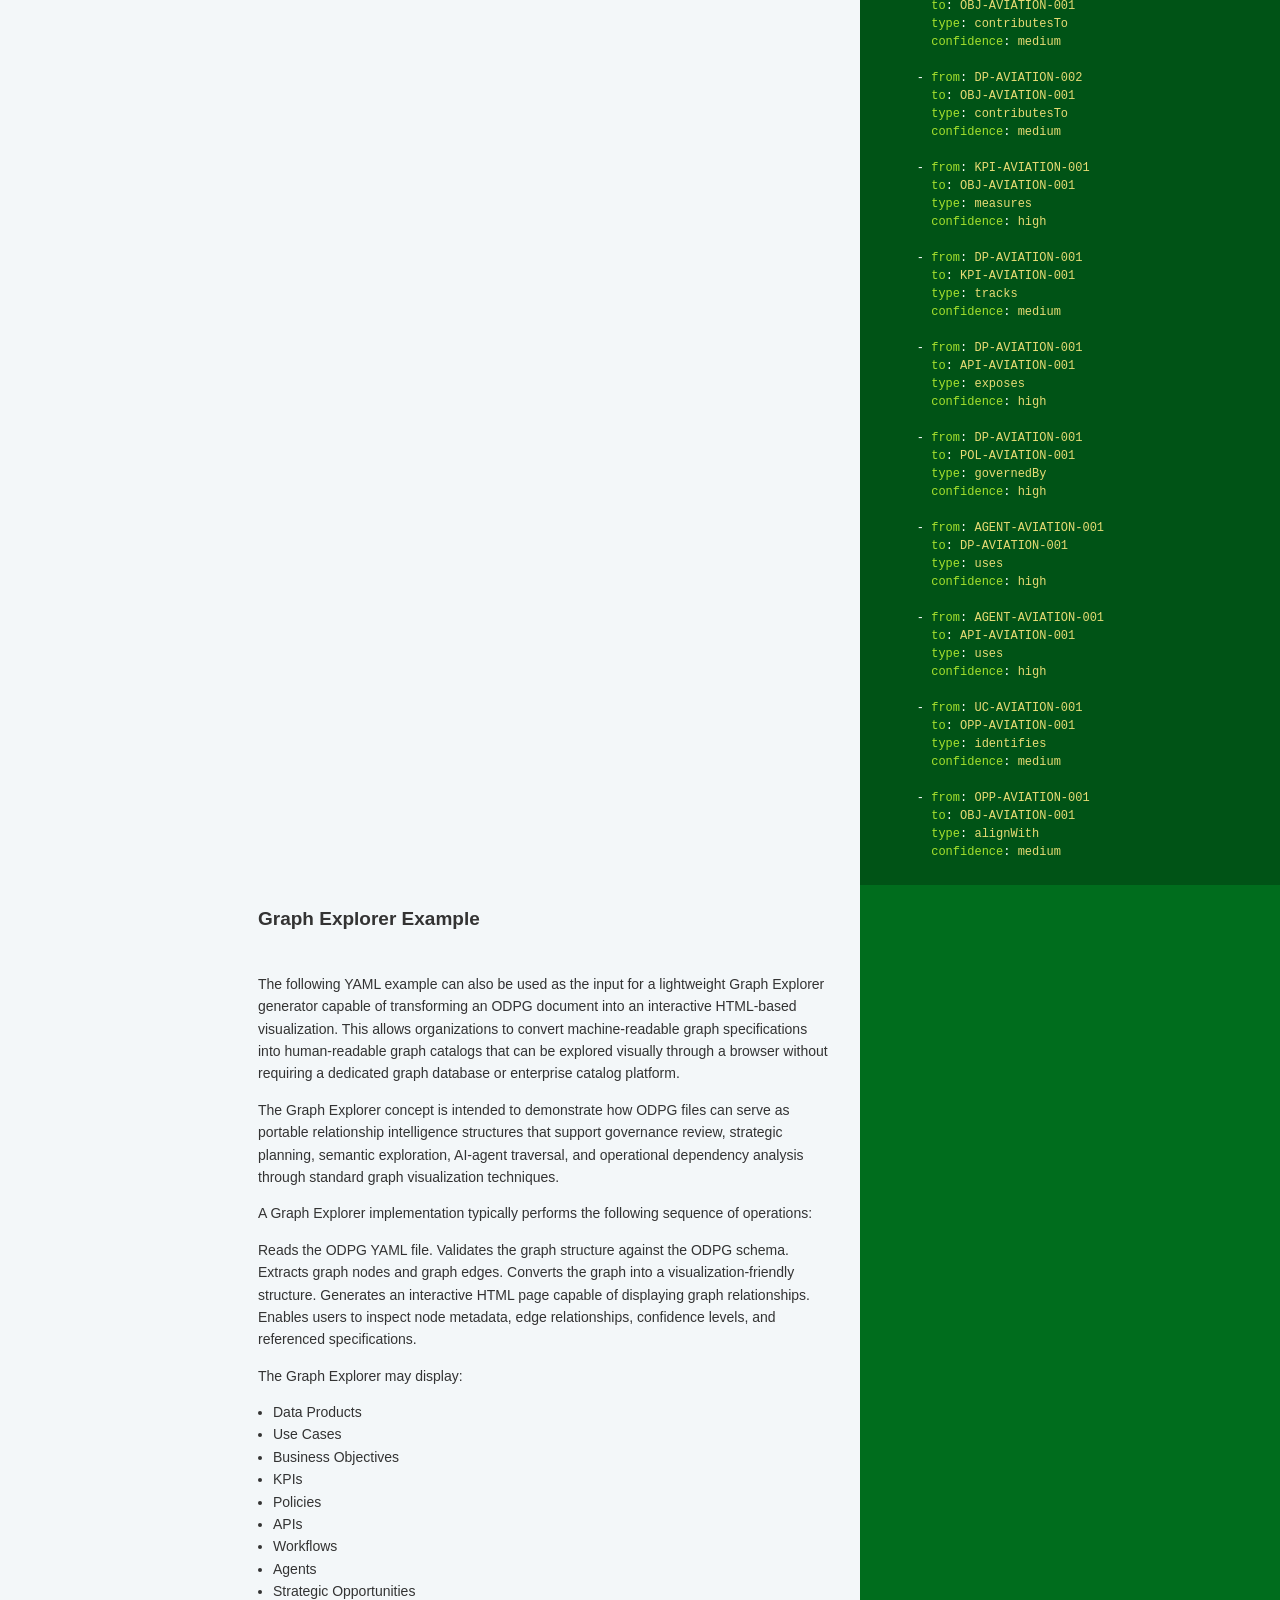
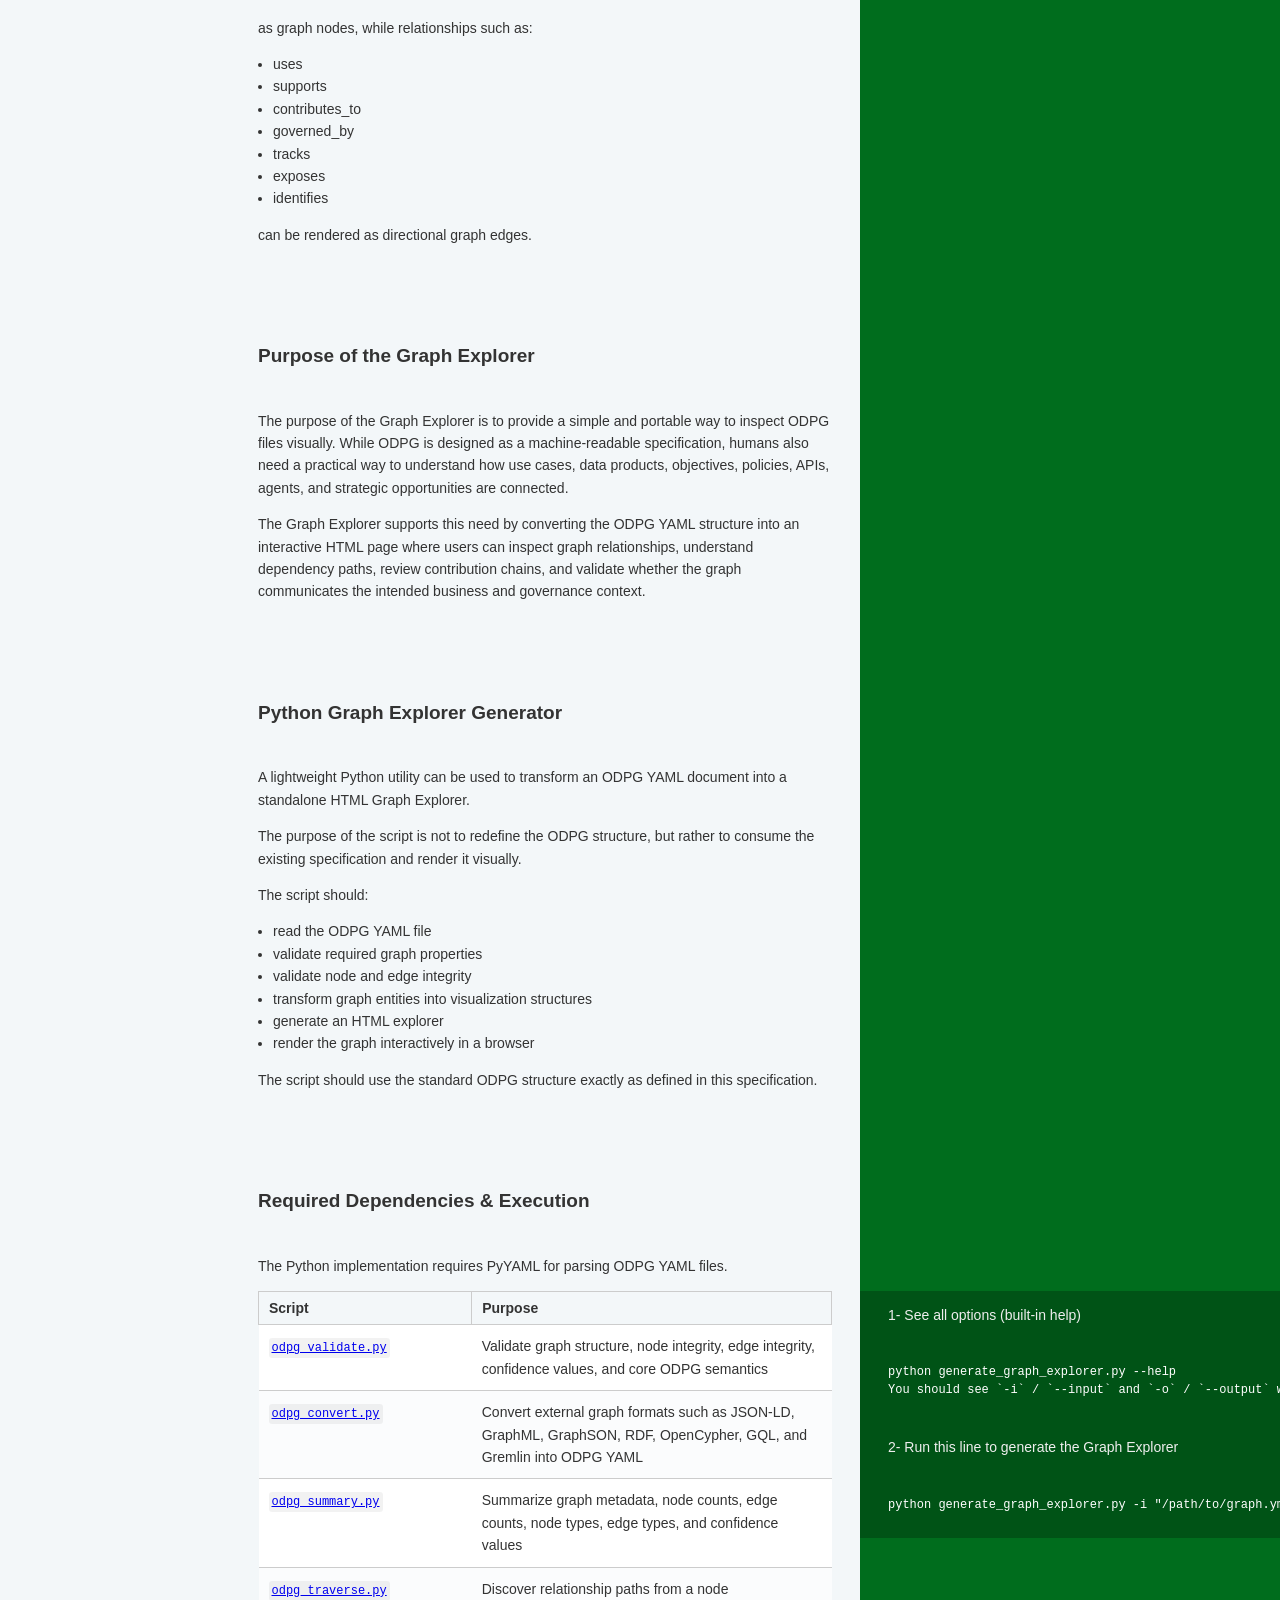
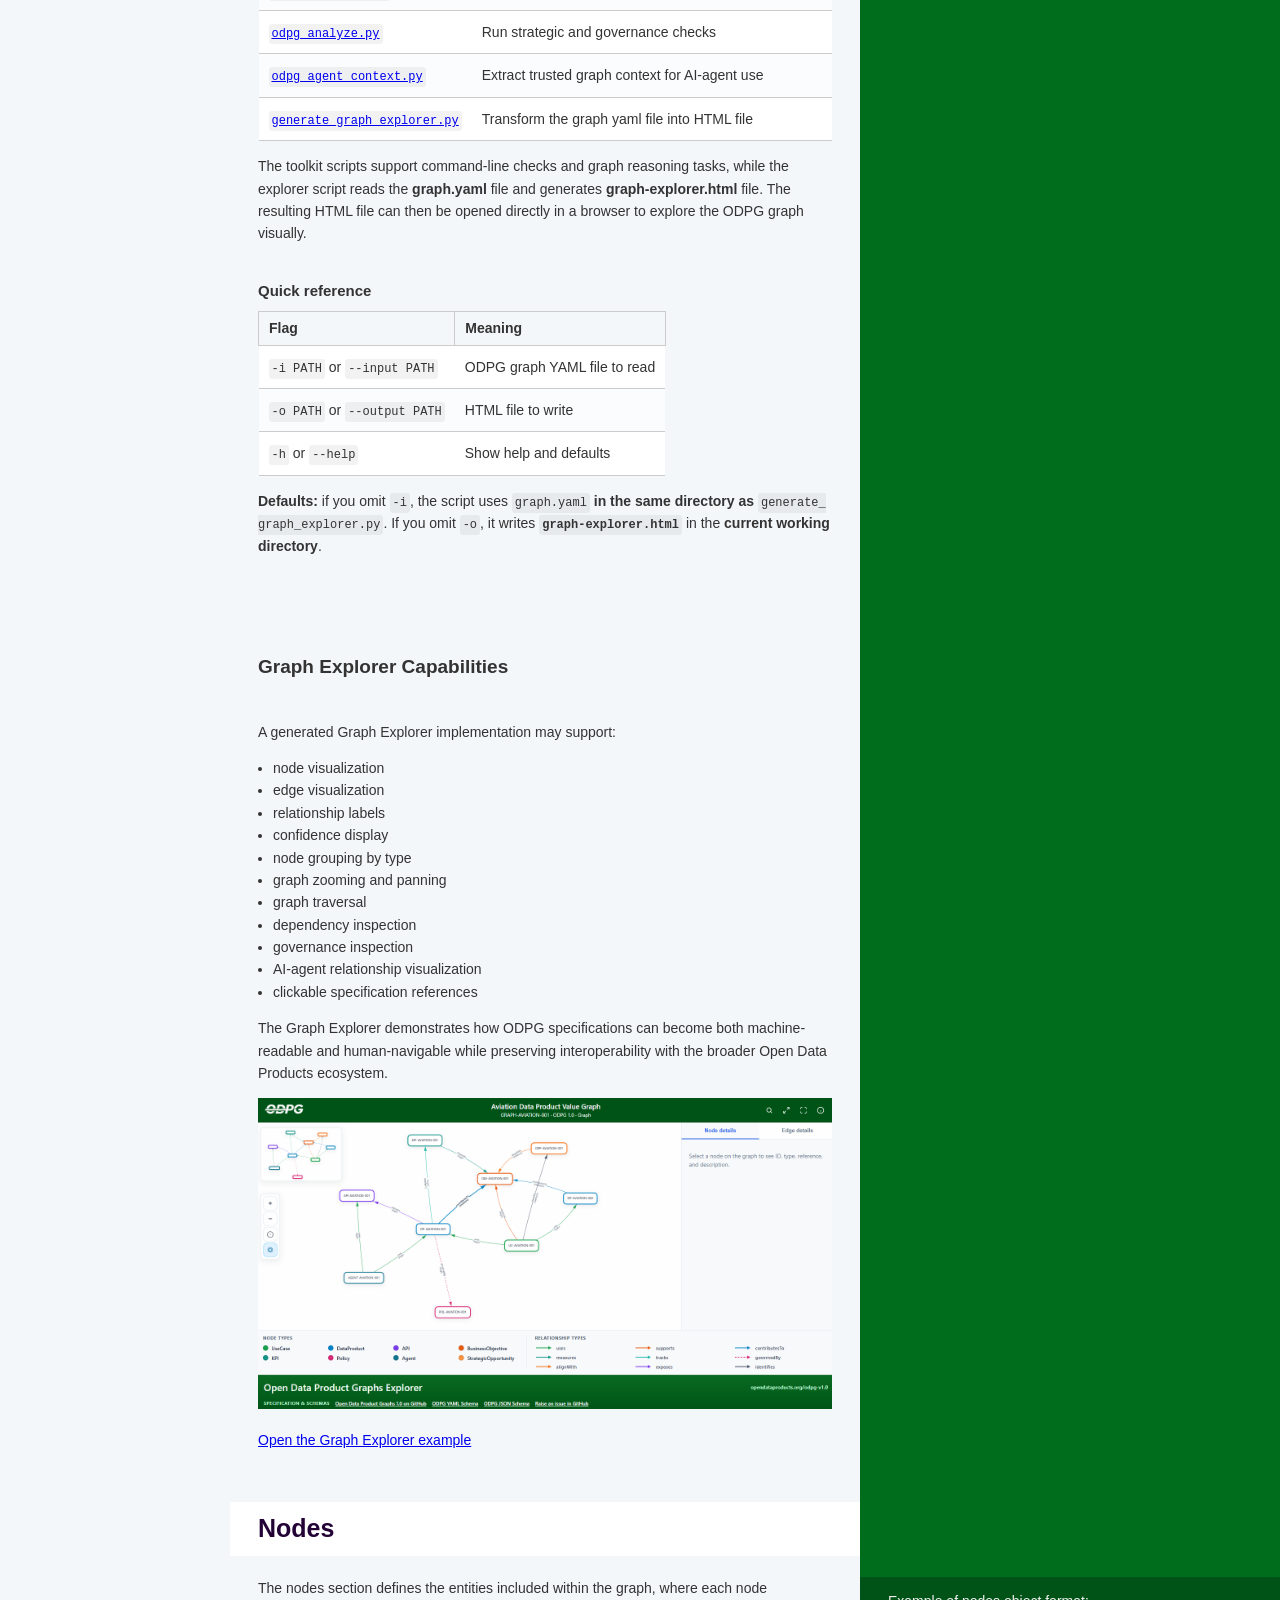
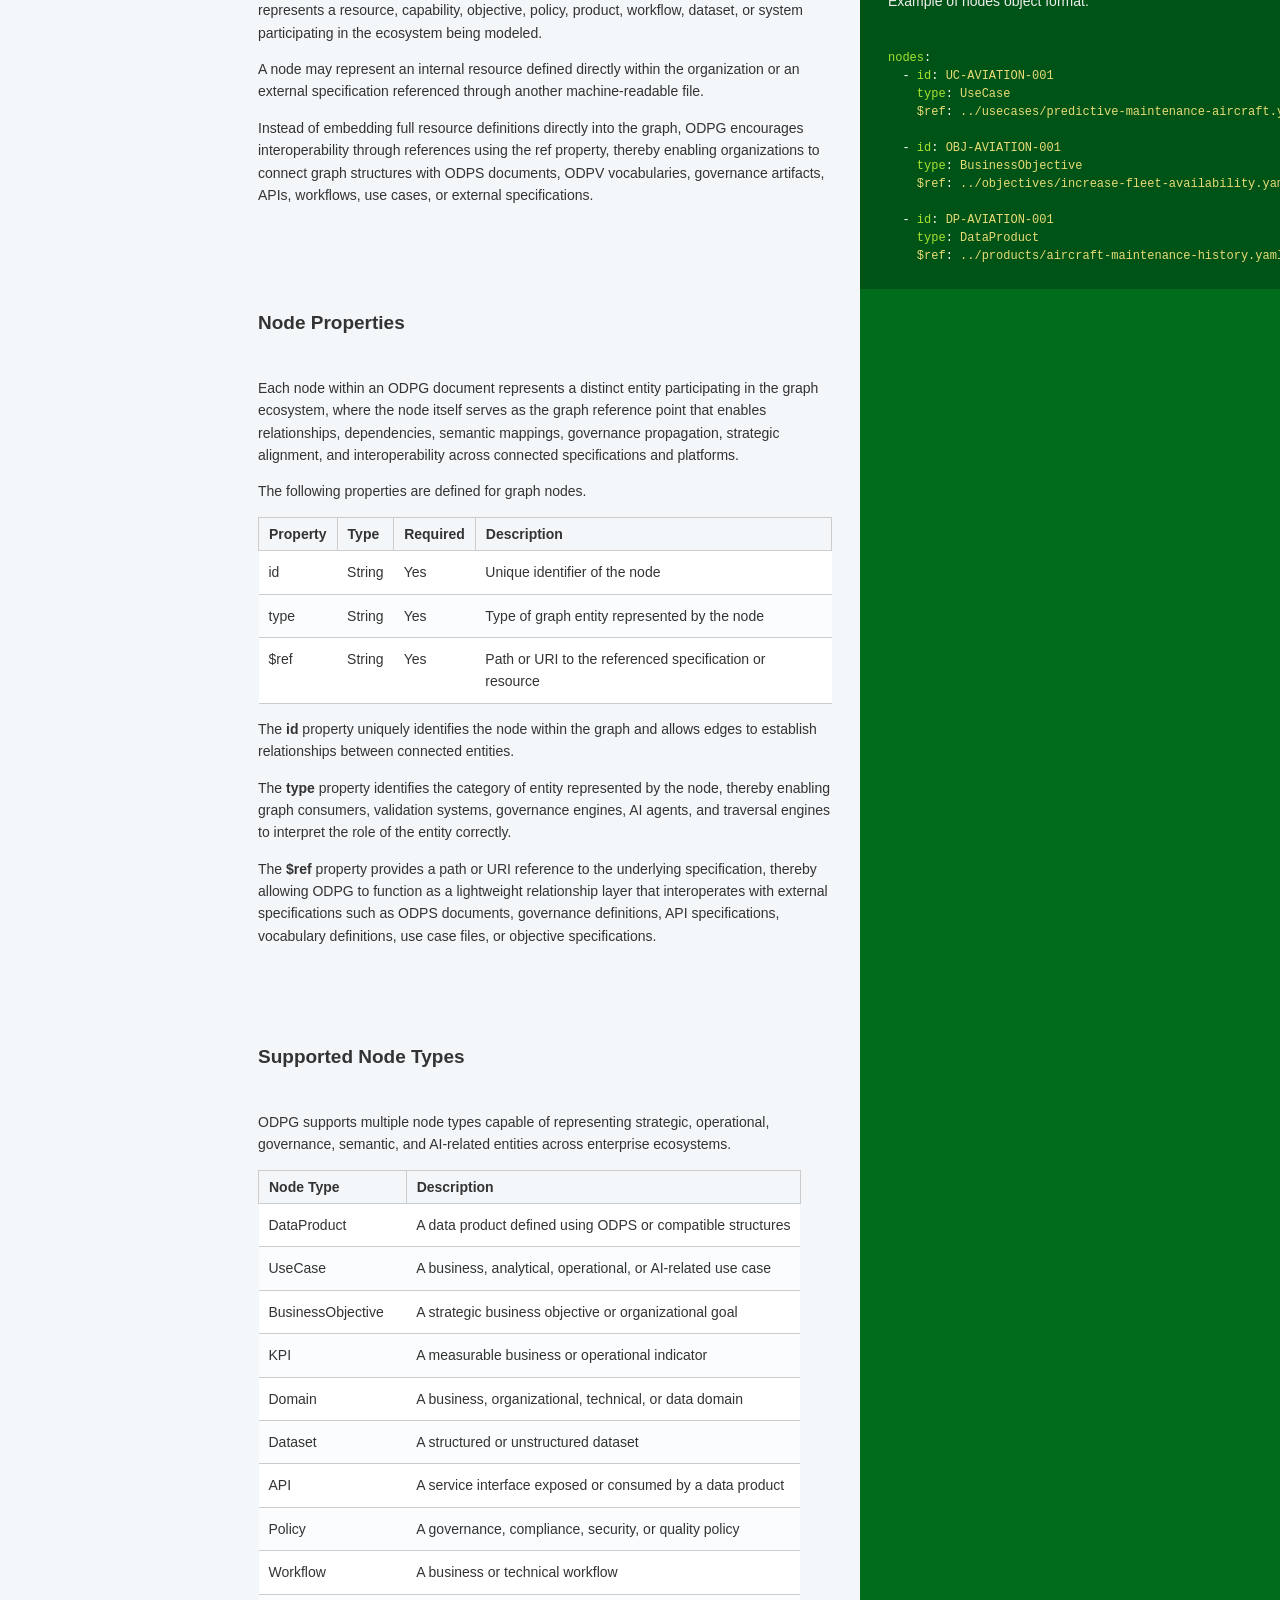
==== commit f123c40b: "deploy: 48a6cb71ced6296ab6d0561cc1392e2462f17bf4" ====
--- a/index.html
+++ b/index.html
@@ -571,6 +571,7 @@
 Use /schema/odpg.yaml or /schema/odpg.json to validate ODPG graph files.
 Use /graph/objects.jsonl for retrieval, relationship classification, traversal planning, graph reasoning, validation hints, and lightweight AI-agent tool calls.
 Use /scripts/odpg_validate.py for graph validation.
+Use /scripts/odpg_convert.py to convert external graph formats into ODPG YAML.
 Use /scripts/odpg_summary.py for graph summaries.
 Use /scripts/odpg_traverse.py for graph traversal.
 Use /scripts/odpg_analyze.py for governance and strategic analysis.
@@ -606,7 +607,7 @@
   <span class="na">nodes</span><span class="pi">:</span> <span class="pi">[]</span>
   <span class="na">edges</span><span class="pi">:</span> <span class="pi">[]</span>
 </code></pre></div>
-<p>ODPG is published in several forms for different users and tools. This specification provides the human-readable documentation, while the schema, graph object records, and Python scripts provide machine-readable resources for validation, graph reasoning, AI retrieval, traversal planning, strategic analysis, automation, and visualization. Use <code>odpg.yaml</code> or <code>odpg.json</code> to validate graph files, <code>objects.jsonl</code> for lightweight relationship classification and graph retrieval, the ODPG Python scripts for command-line graph validation and reasoning tasks, and the Graph Explorer generator when creating a visual inspection interface for ODPG YAML.</p>
+<p>ODPG is published in several forms for different users and tools. This specification provides the human-readable documentation, while the schema, graph object records, and Python scripts provide machine-readable resources for validation, conversion, graph reasoning, AI retrieval, traversal planning, strategic analysis, automation, and visualization. Use <code>odpg.yaml</code> or <code>odpg.json</code> to validate graph files, <code>objects.jsonl</code> for lightweight relationship classification and graph retrieval, the ODPG Python scripts for command-line graph conversion, validation, and reasoning tasks, and the Graph Explorer generator when creating a visual inspection interface for ODPG YAML.</p>
 
 <table><thead>
 <tr>
@@ -641,6 +642,11 @@
 <td>Validates graph structure, node integrity, edge integrity, confidence values, and core ODPG semantics</td>
 </tr>
 <tr>
+<td><a href="scripts/odpg_convert.py"><code>odpg_convert.py</code></a></td>
+<td>Python</td>
+<td>Converts external graph formats such as JSON-LD, GraphML, GraphSON, RDF, OpenCypher, GQL, and Gremlin into ODPG YAML</td>
+</tr>
+<tr>
 <td><a href="scripts/odpg_summary.py"><code>odpg_summary.py</code></a></td>
 <td>Python</td>
 <td>Produces graph metadata, node counts, edge counts, node types, edge types, and confidence summaries</td>
@@ -684,6 +690,11 @@
 <td>Validate graph structure, required fields, node integrity, edge integrity, confidence values, and core ODPG semantics</td>
 </tr>
 <tr>
+<td><code>odpg_convert.py</code></td>
+<td>Graph Conversion Toolkit</td>
+<td>Convert JSON-LD, GraphML, GraphSON, RDF, OpenCypher, GQL, and Gremlin graph inputs into ODPG YAML</td>
+</tr>
+<tr>
 <td><code>odpg_summary.py</code></td>
 <td>Graph Validation Toolkit / AI Agent Toolkit</td>
 <td>Produce a JSON summary of metadata, node counts, edge counts, node types, edge types, and confidence values</td>
@@ -707,12 +718,13 @@
 
 <p>Example usage:</p>
 <div class="highlight"><pre class="highlight plaintext"><code>python source/scripts/odpg_validate.py -i "/path/to/graph.yml"
+python source/scripts/odpg_convert.py -i "/path/to/source.graphml" -o "/path/to/graph.yml"
 python source/scripts/odpg_summary.py -i "/path/to/graph.yml"
 python source/scripts/odpg_traverse.py -i "/path/to/graph.yml" --start "DP-001" --depth 2
 python source/scripts/odpg_analyze.py -i "/path/to/graph.yml"
 python source/scripts/odpg_agent_context.py -i "/path/to/graph.yml" --node "AGENT-001" --depth 2
 </code></pre></div><h3 id='testing-the-python-toolkit'>Testing the Python Toolkit</h3>
-<p>The repository includes pytest coverage for the shared toolkit logic used by all five scripts. The tests verify graph validation, invalid edge handling, graph summaries, traversal paths, strategic and governance analysis, agent-context extraction, and JSON output writing.</p>
+<p>The repository includes pytest coverage for the shared toolkit logic used by the validation and reasoning scripts. The tests verify graph validation, invalid edge handling, graph summaries, traversal paths, strategic and governance analysis, agent-context extraction, and JSON output writing.</p>
 <div class="highlight"><pre class="highlight plaintext"><code>python -m pip install -r requirements-dev.txt
 python -m pytest tests/test_odpg_toolkit.py
 </code></pre></div><!-- AI_AGENT_GUIDANCE:
@@ -1135,6 +1147,10 @@
 <tr>
 <td><a href="https://github.com/Open-Data-Product-Initiative/odpg-v1.0/blob/main/scripts/odpg_validate.py"><code>odpg_validate.py</code></a></td>
 <td>Validate graph structure, node integrity, edge integrity, confidence values, and core ODPG semantics</td>
+</tr>
+<tr>
+<td><a href="https://github.com/Open-Data-Product-Initiative/odpg-v1.0/blob/main/scripts/odpg_convert.py"><code>odpg_convert.py</code></a></td>
+<td>Convert external graph formats such as JSON-LD, GraphML, GraphSON, RDF, OpenCypher, GQL, and Gremlin into ODPG YAML</td>
 </tr>
 <tr>
 <td><a href="https://github.com/Open-Data-Product-Initiative/odpg-v1.0/blob/main/scripts/odpg_summary.py"><code>odpg_summary.py</code></a></td>
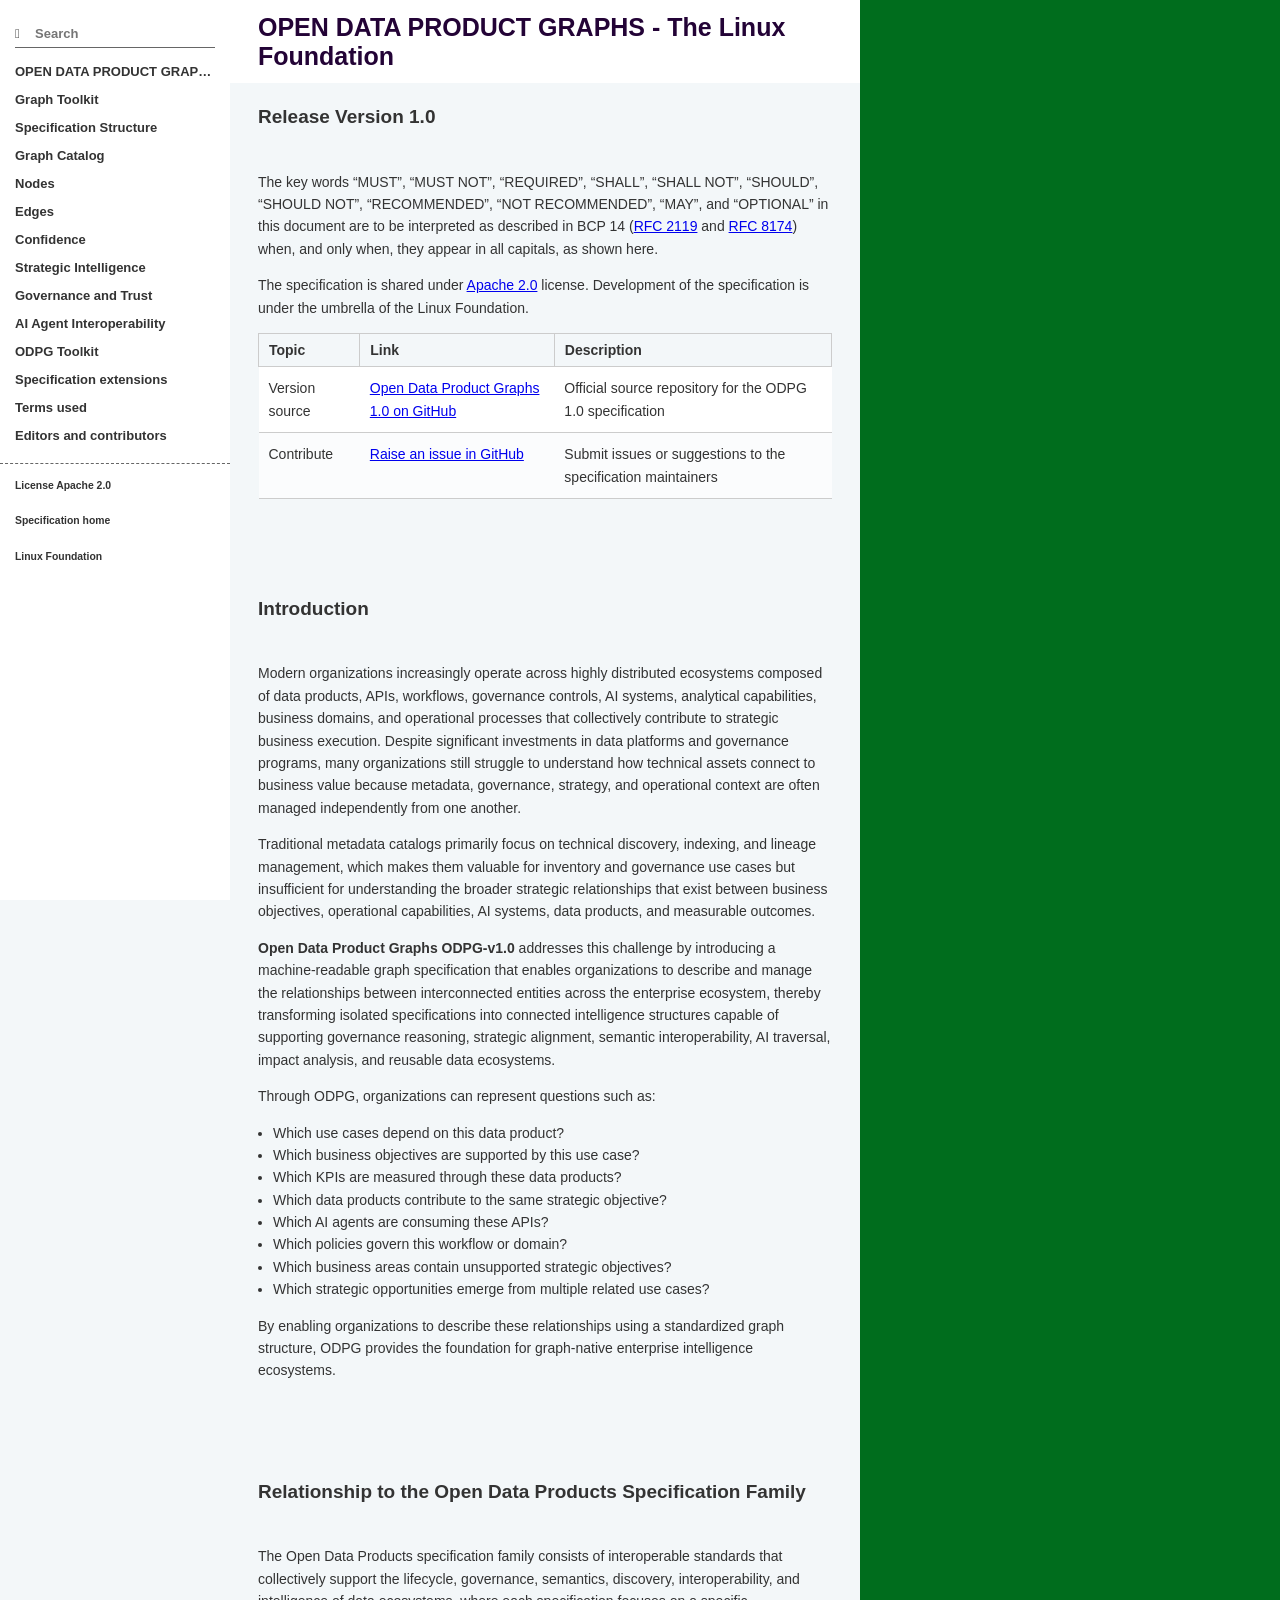
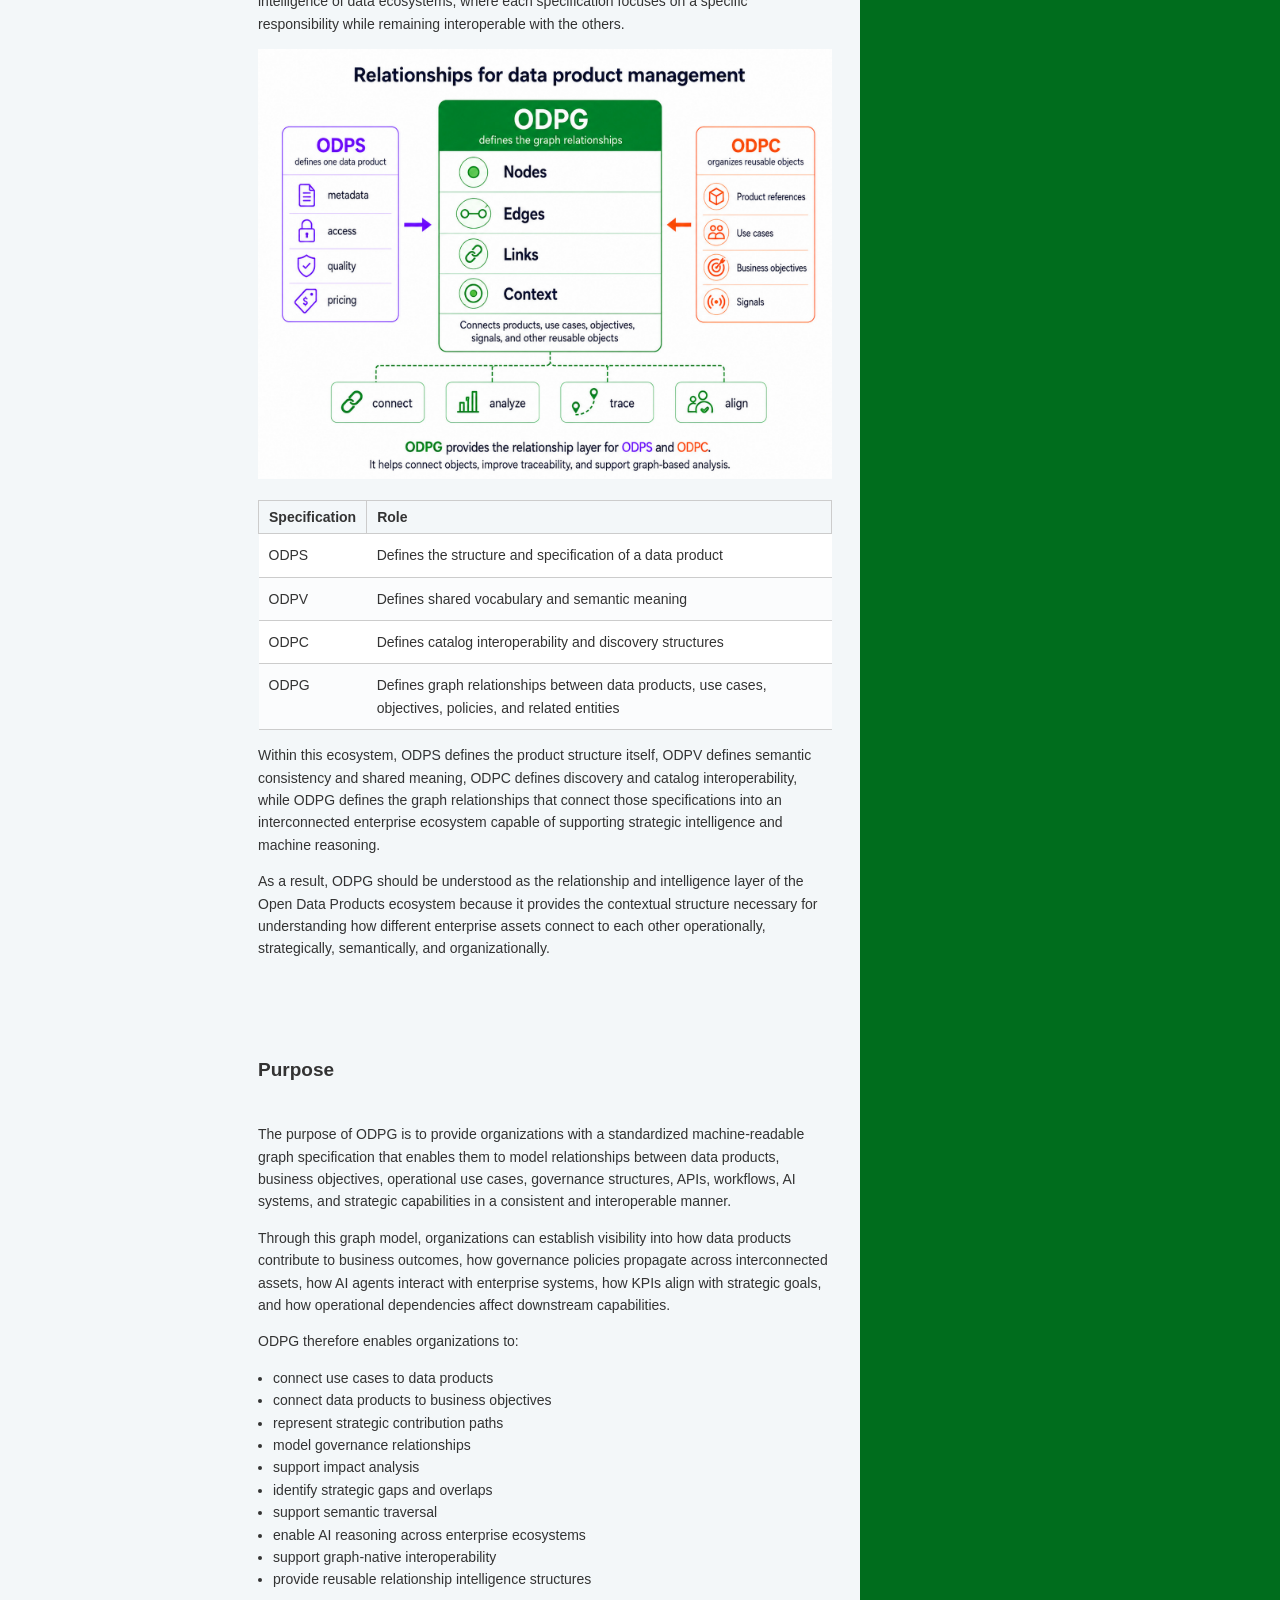
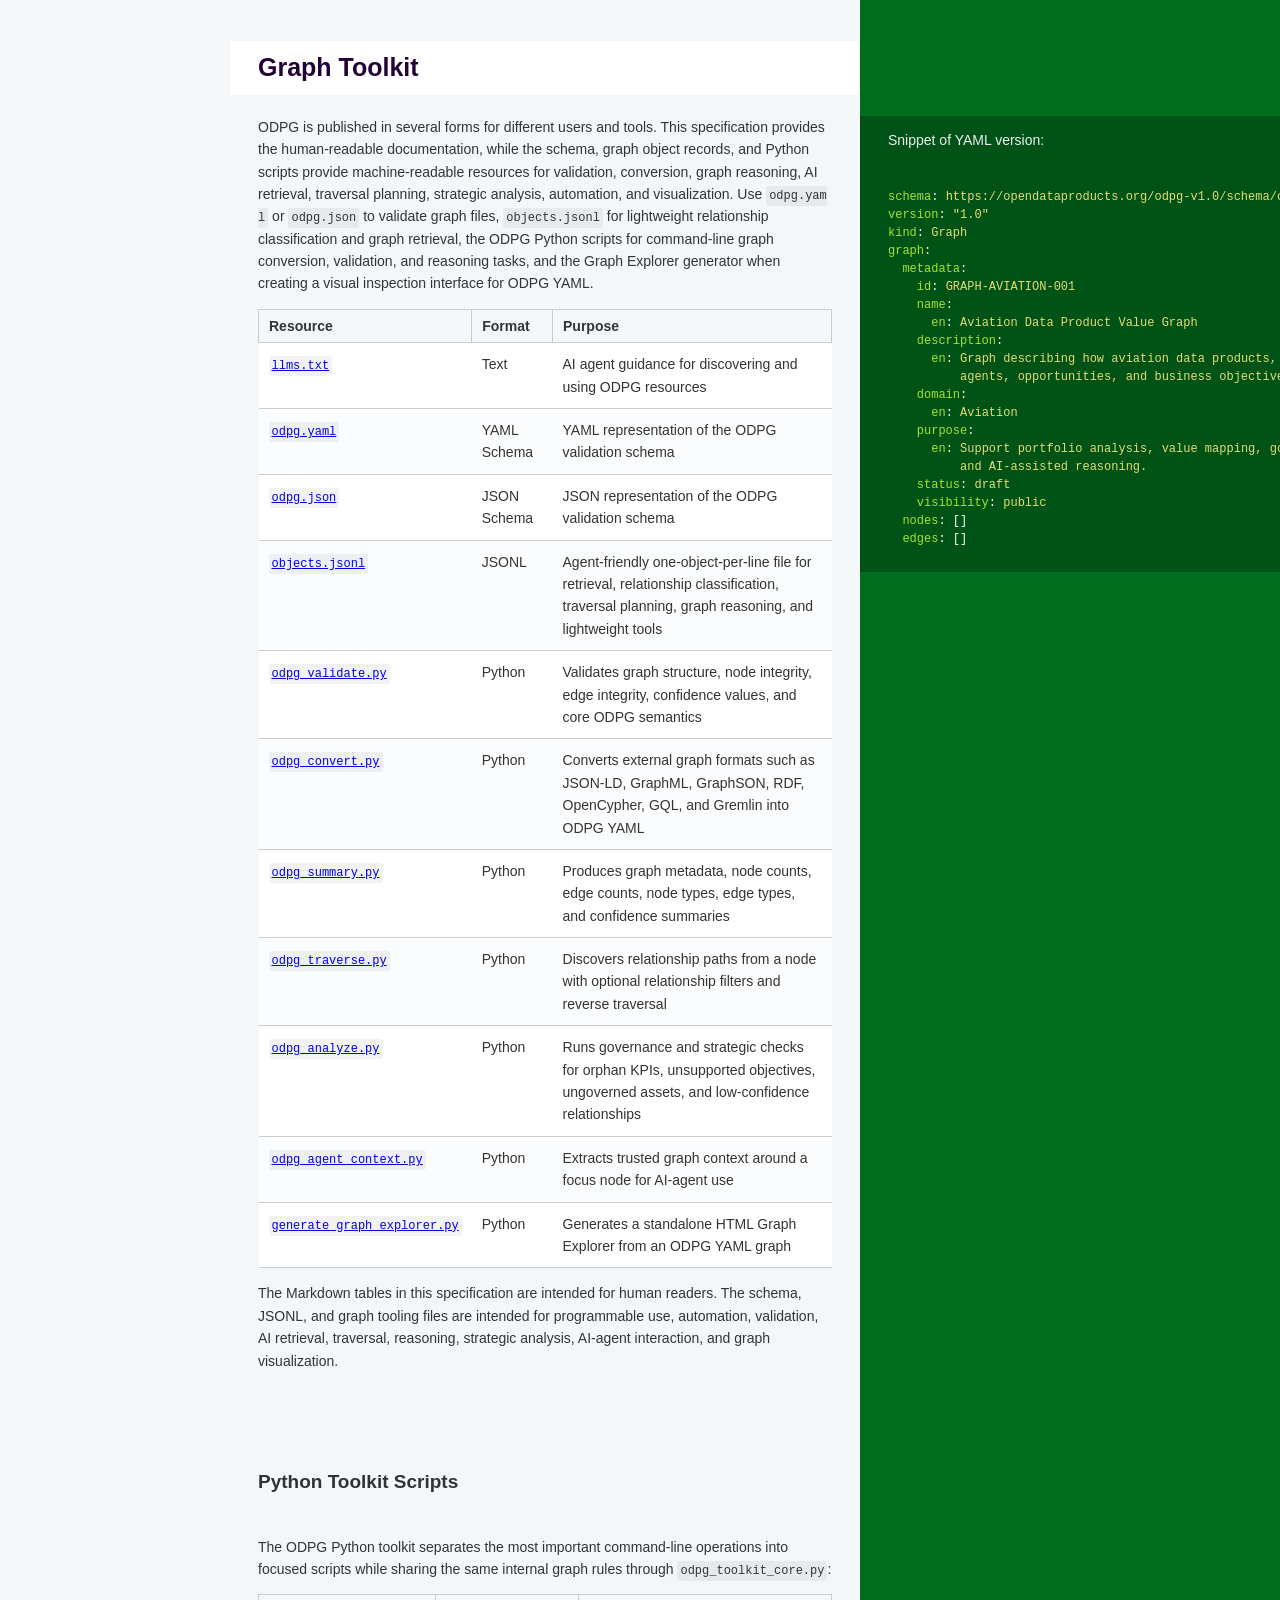
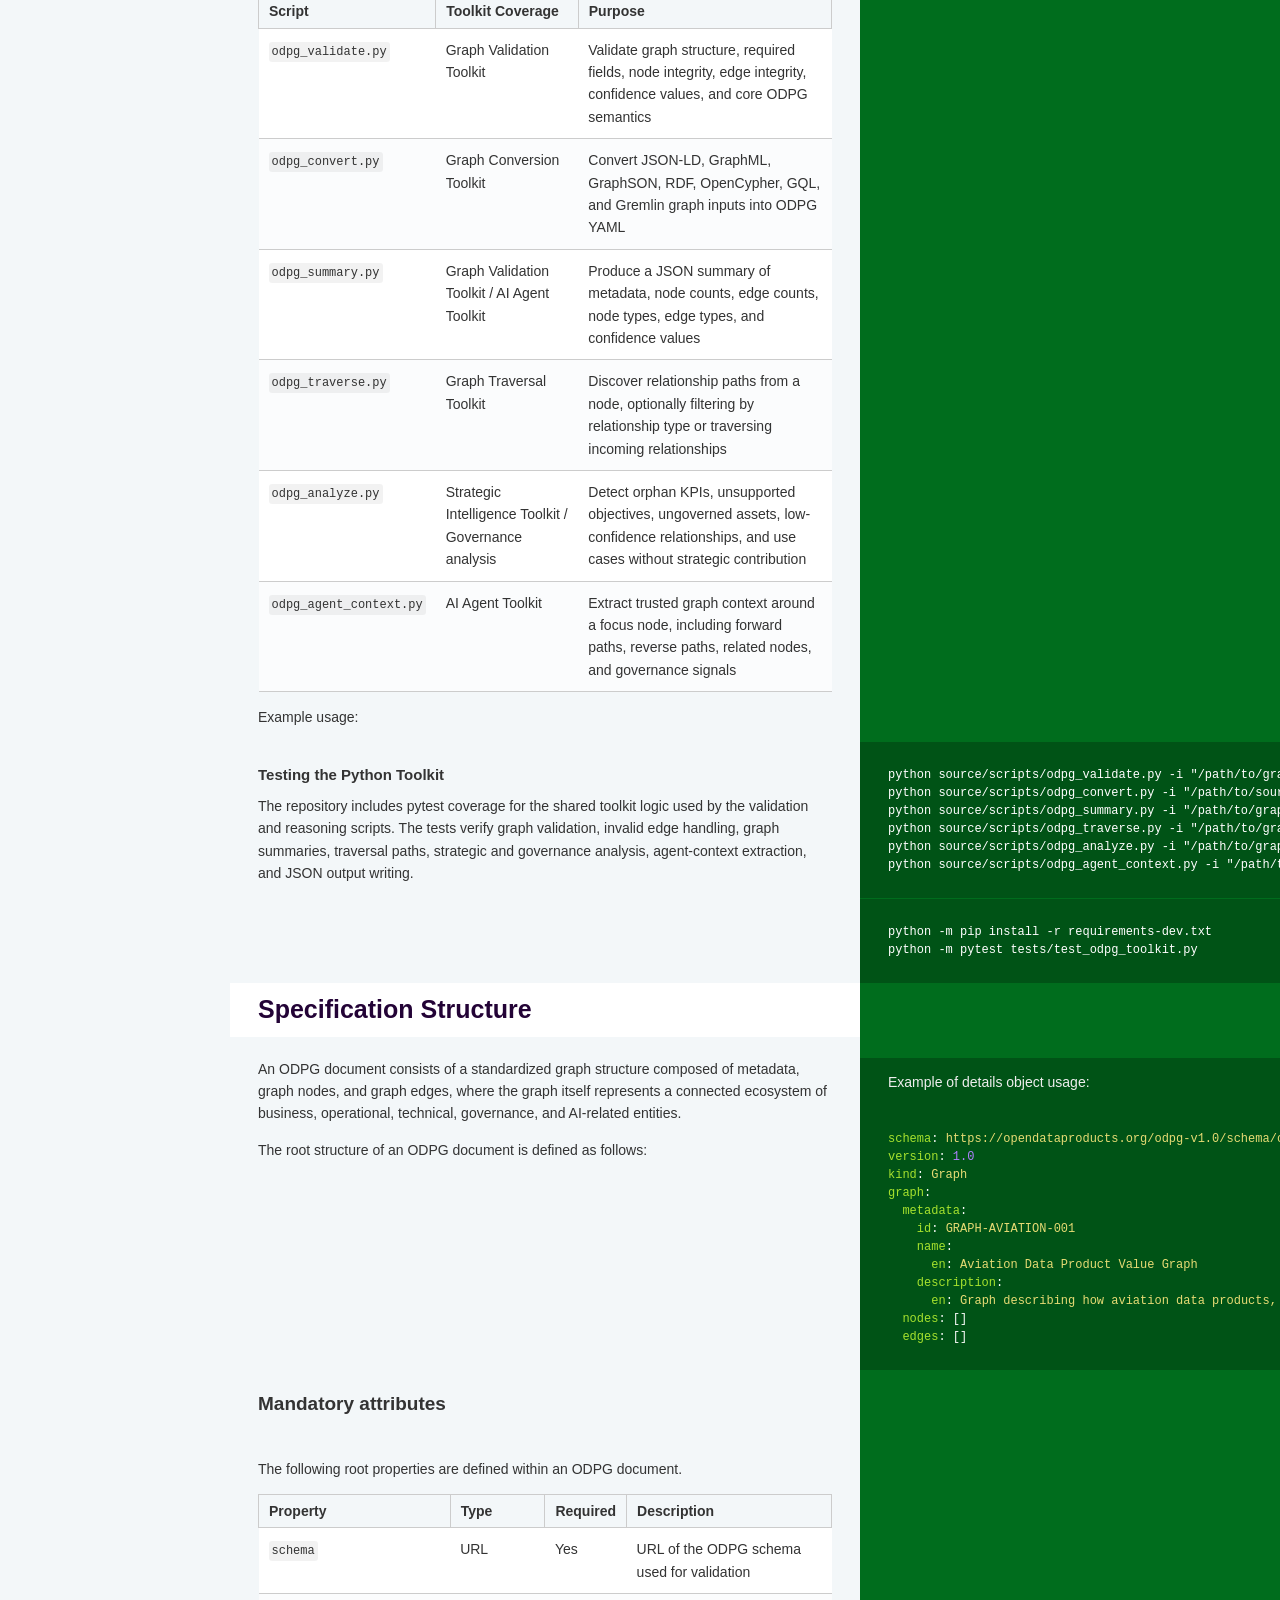
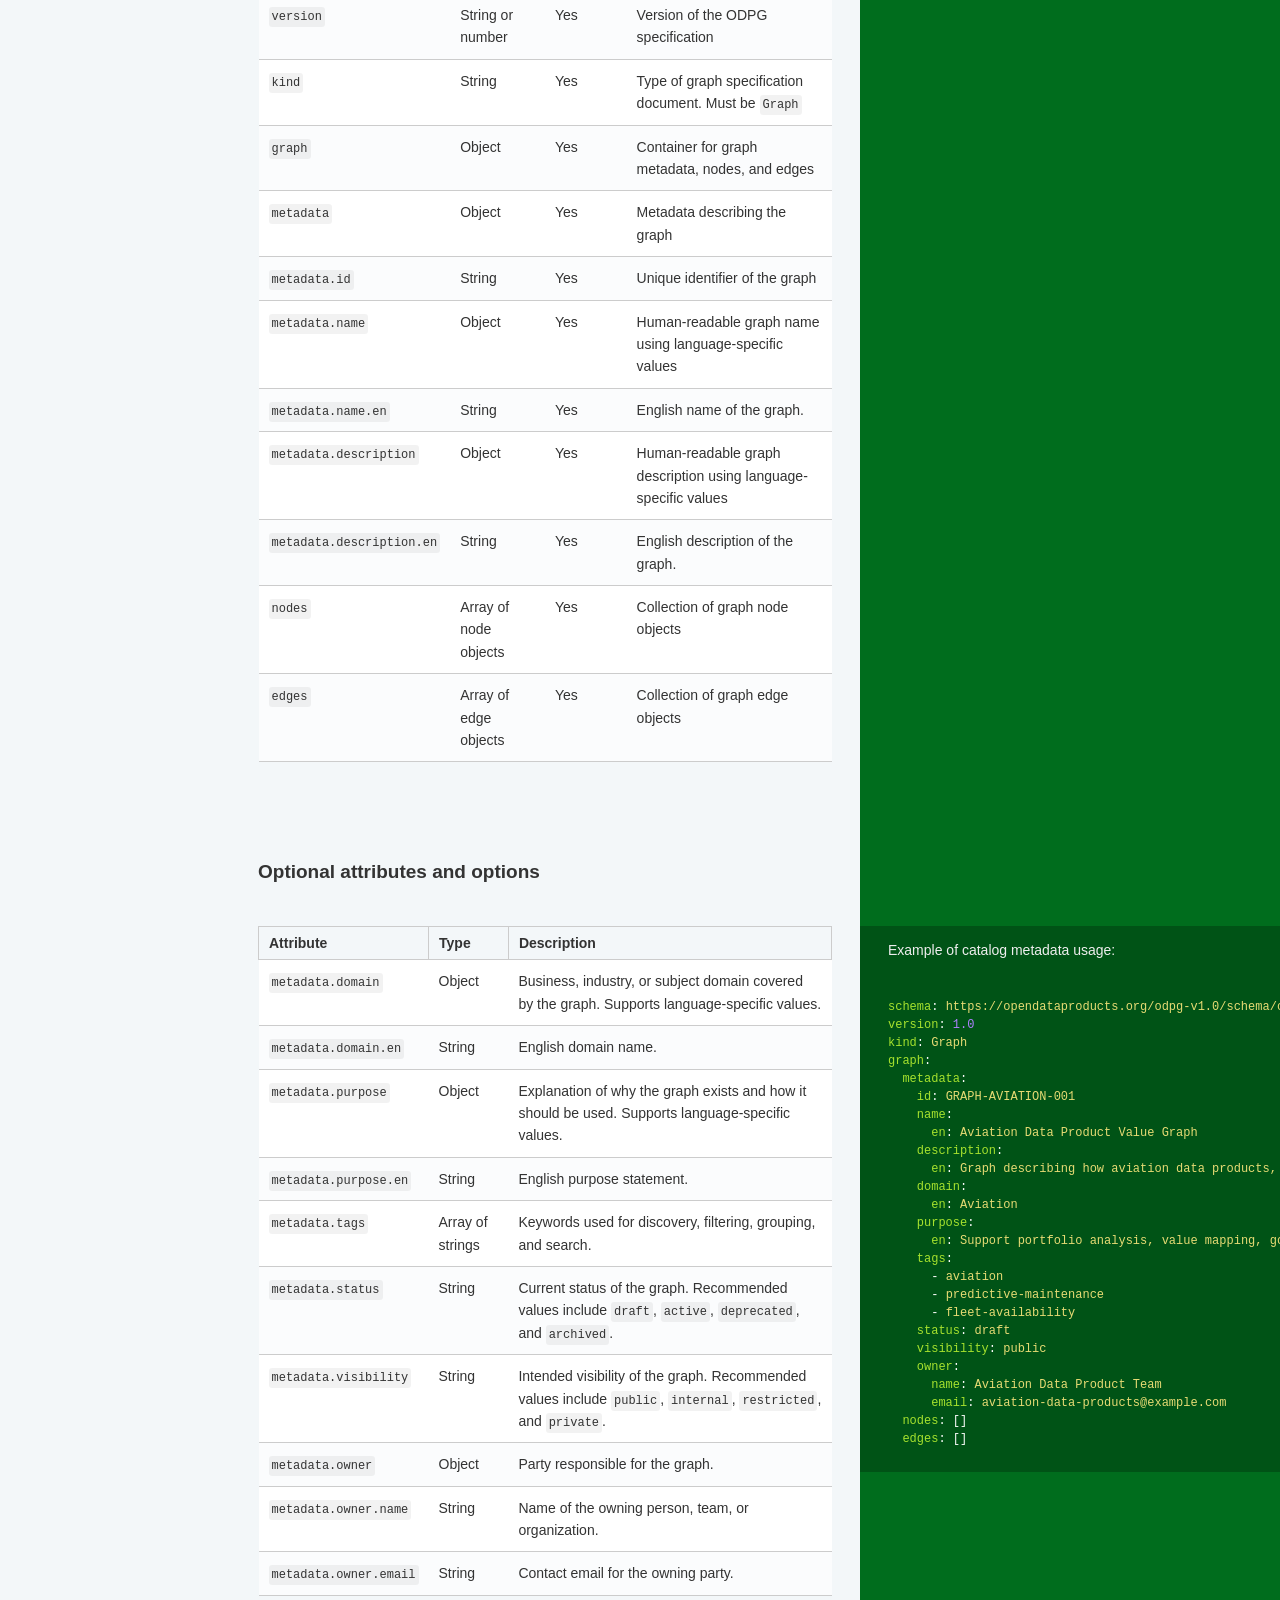
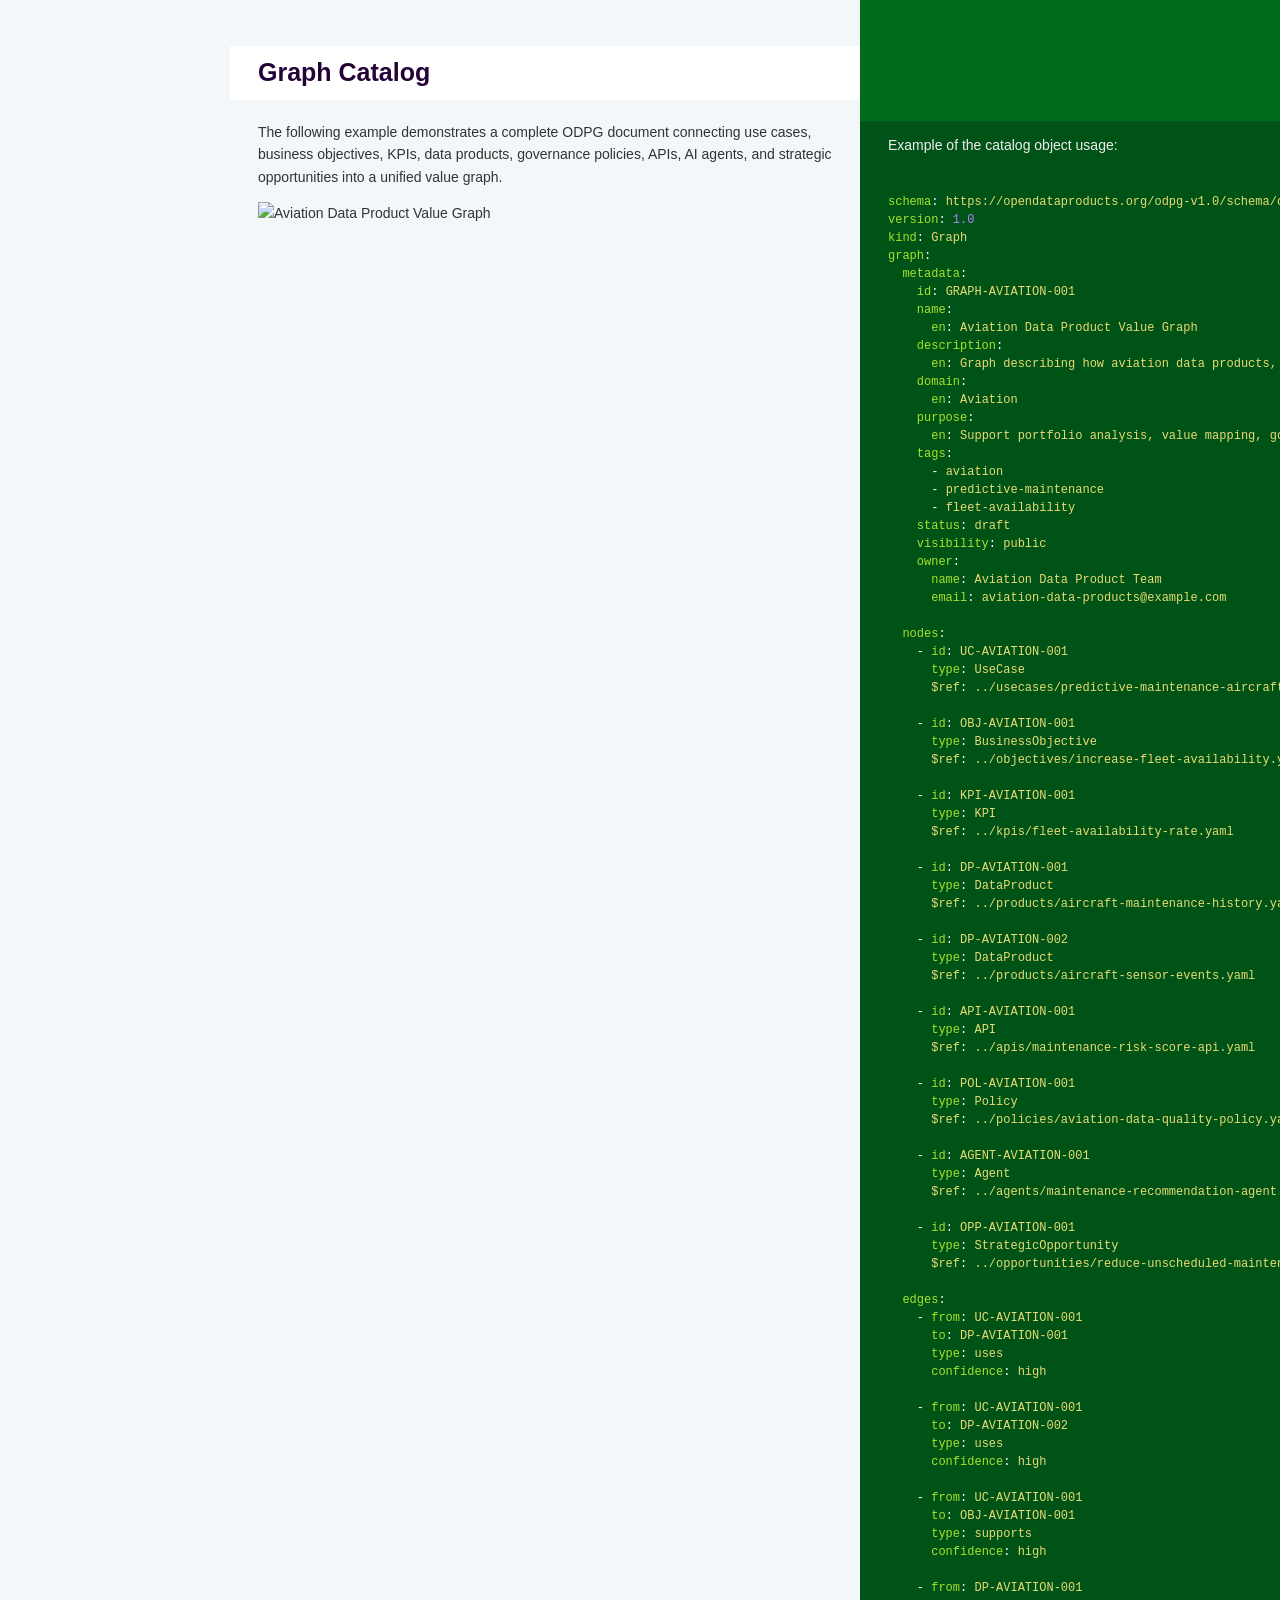
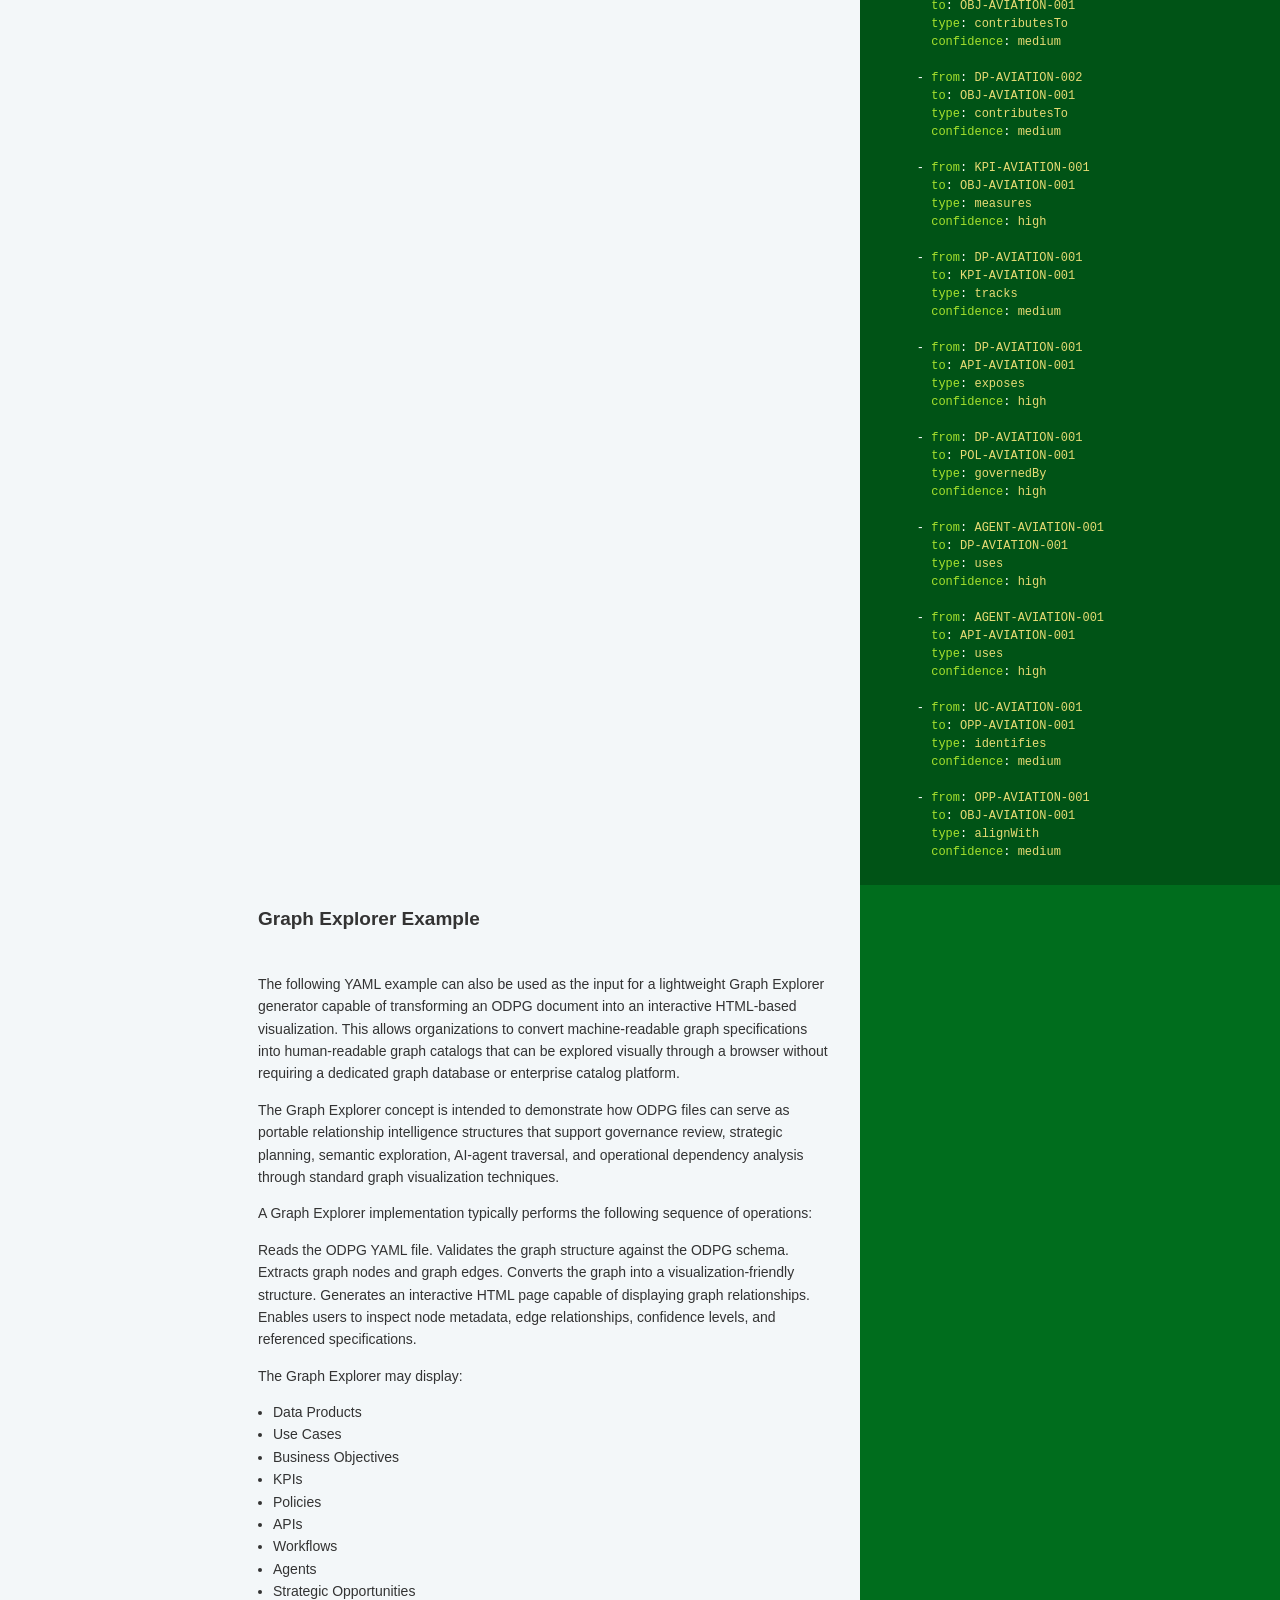
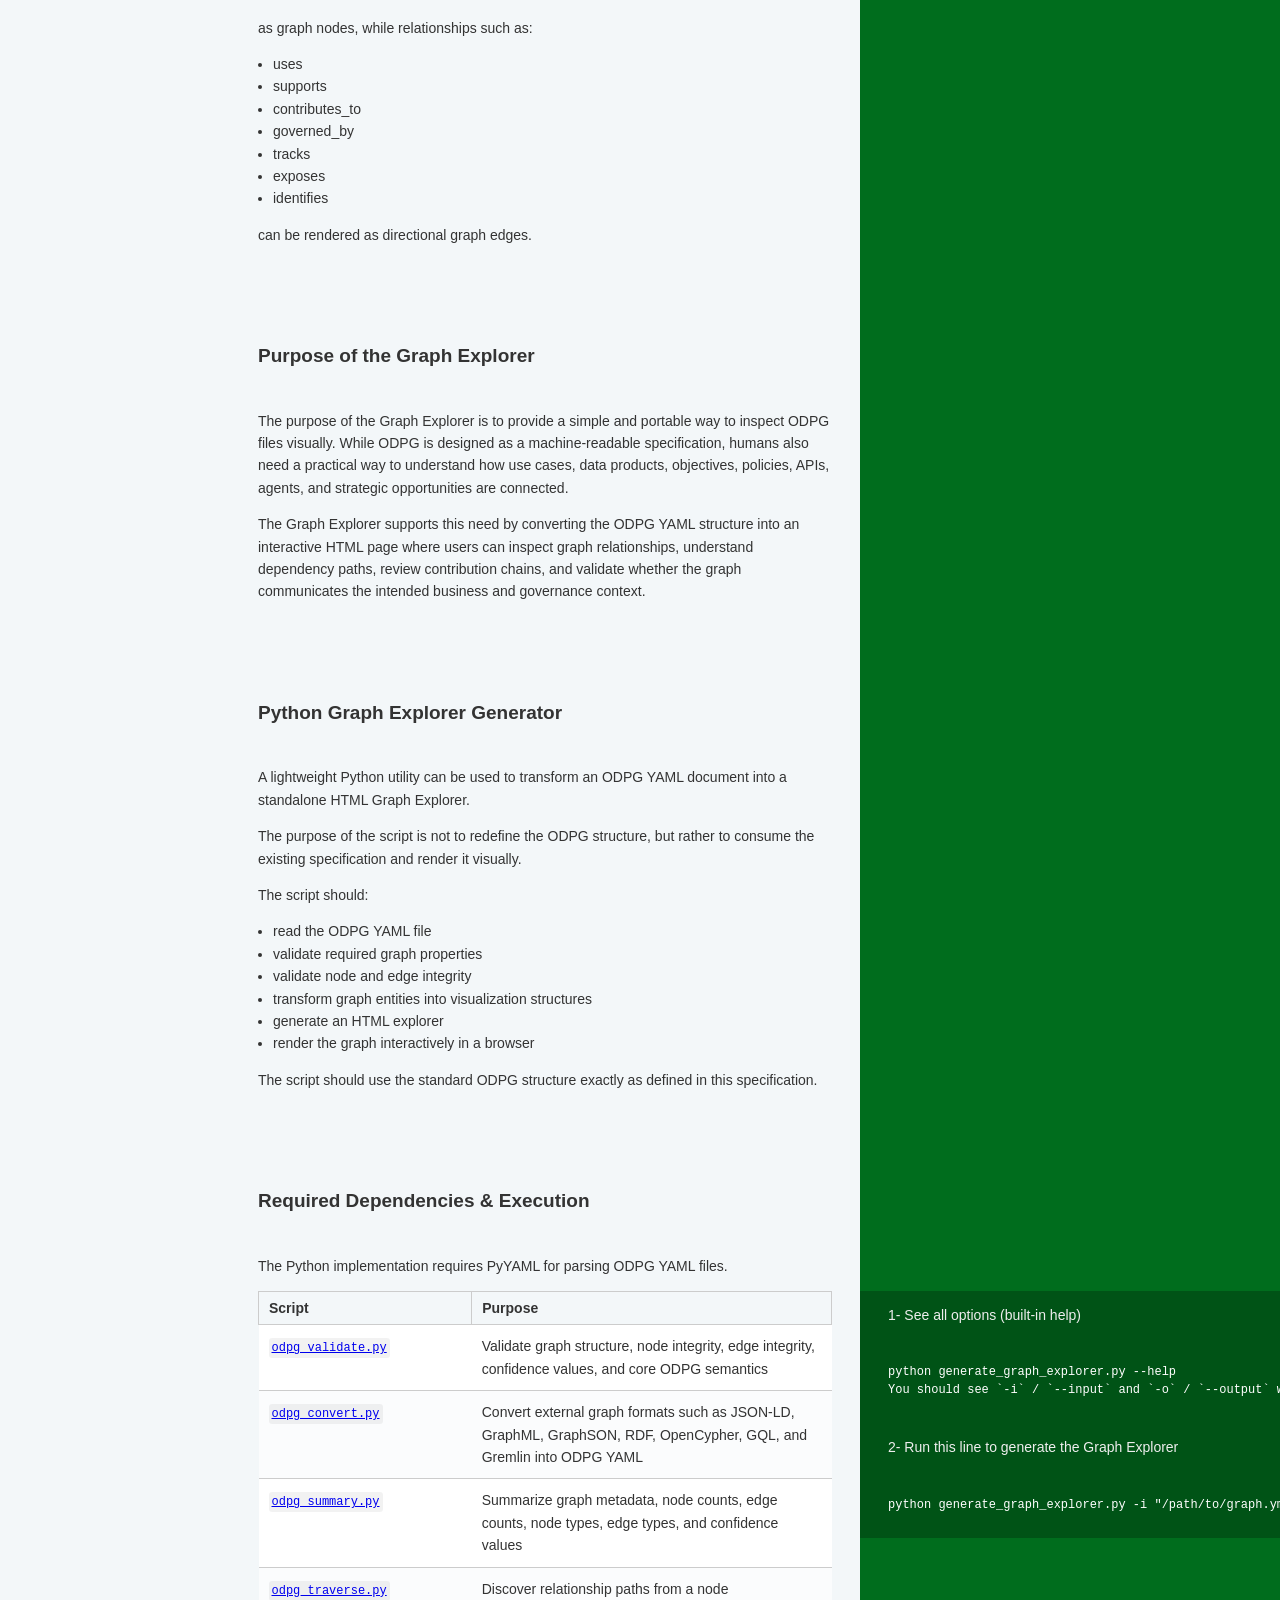
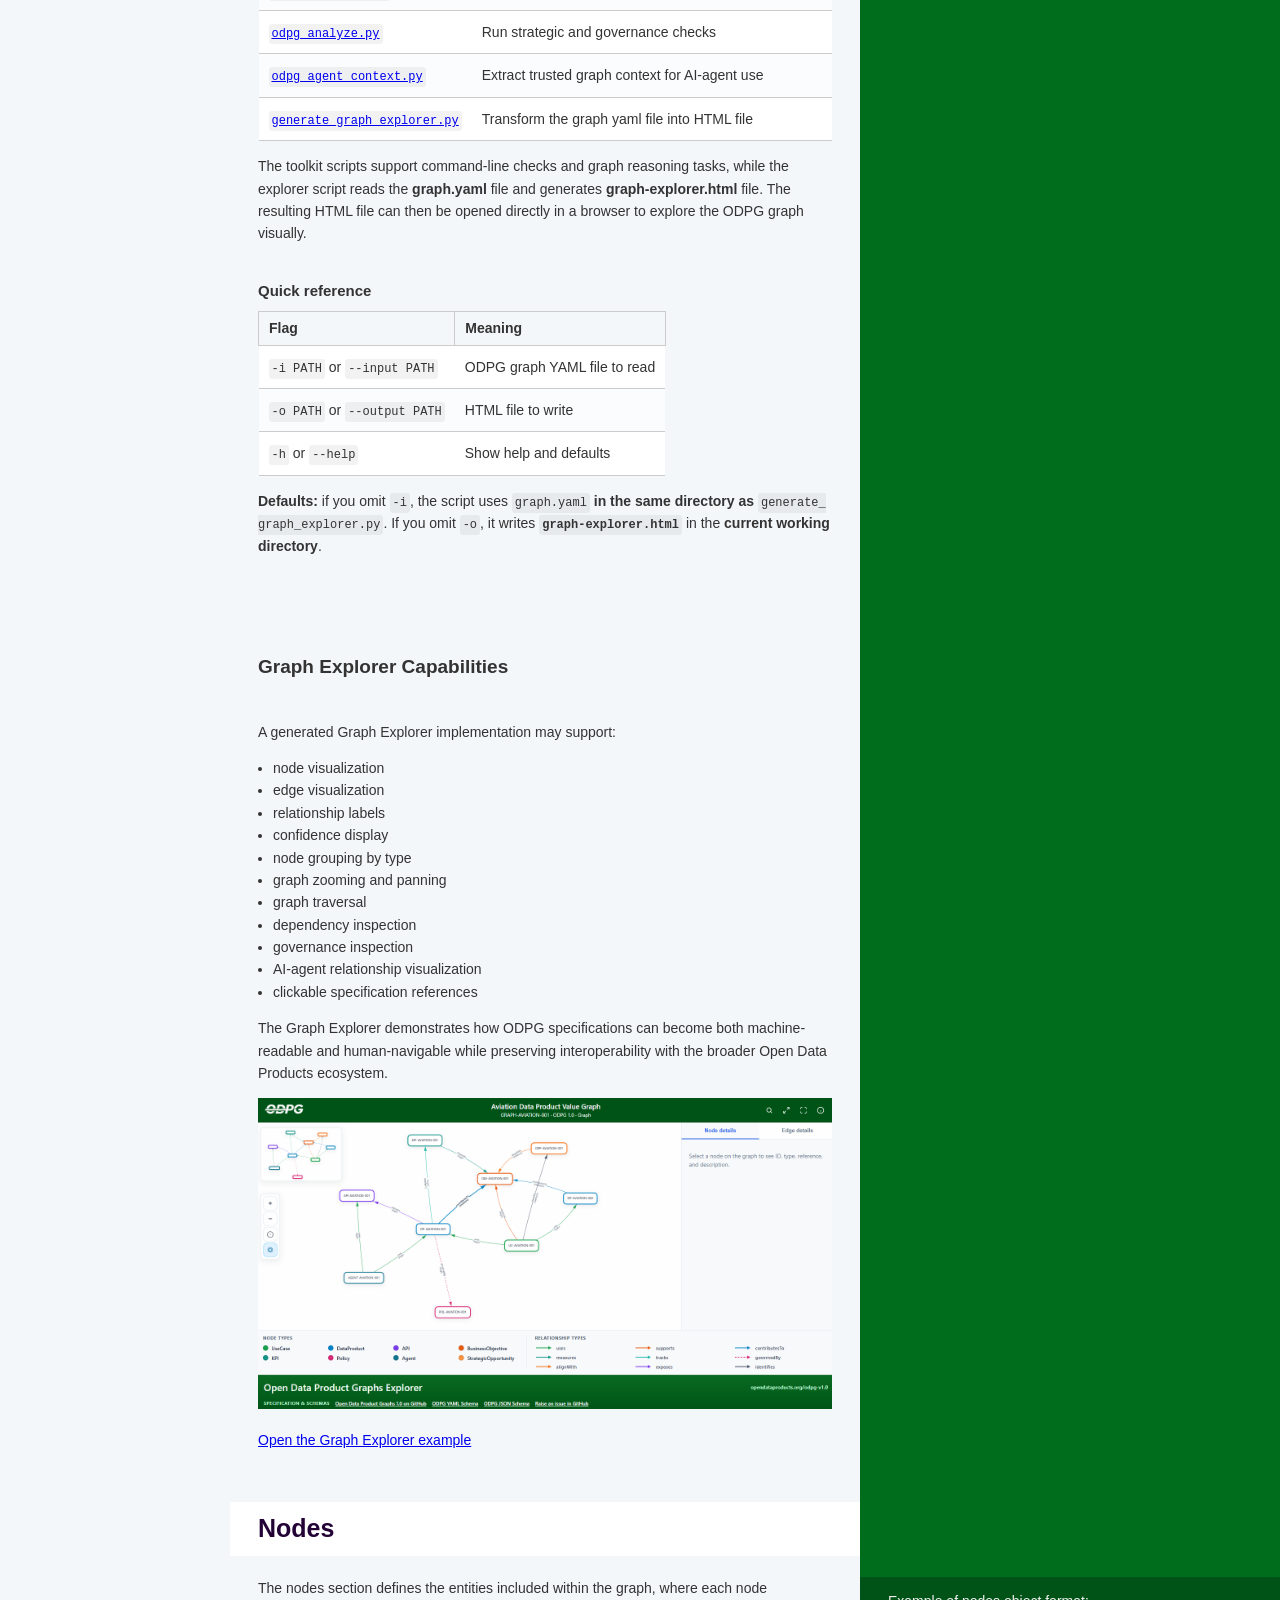
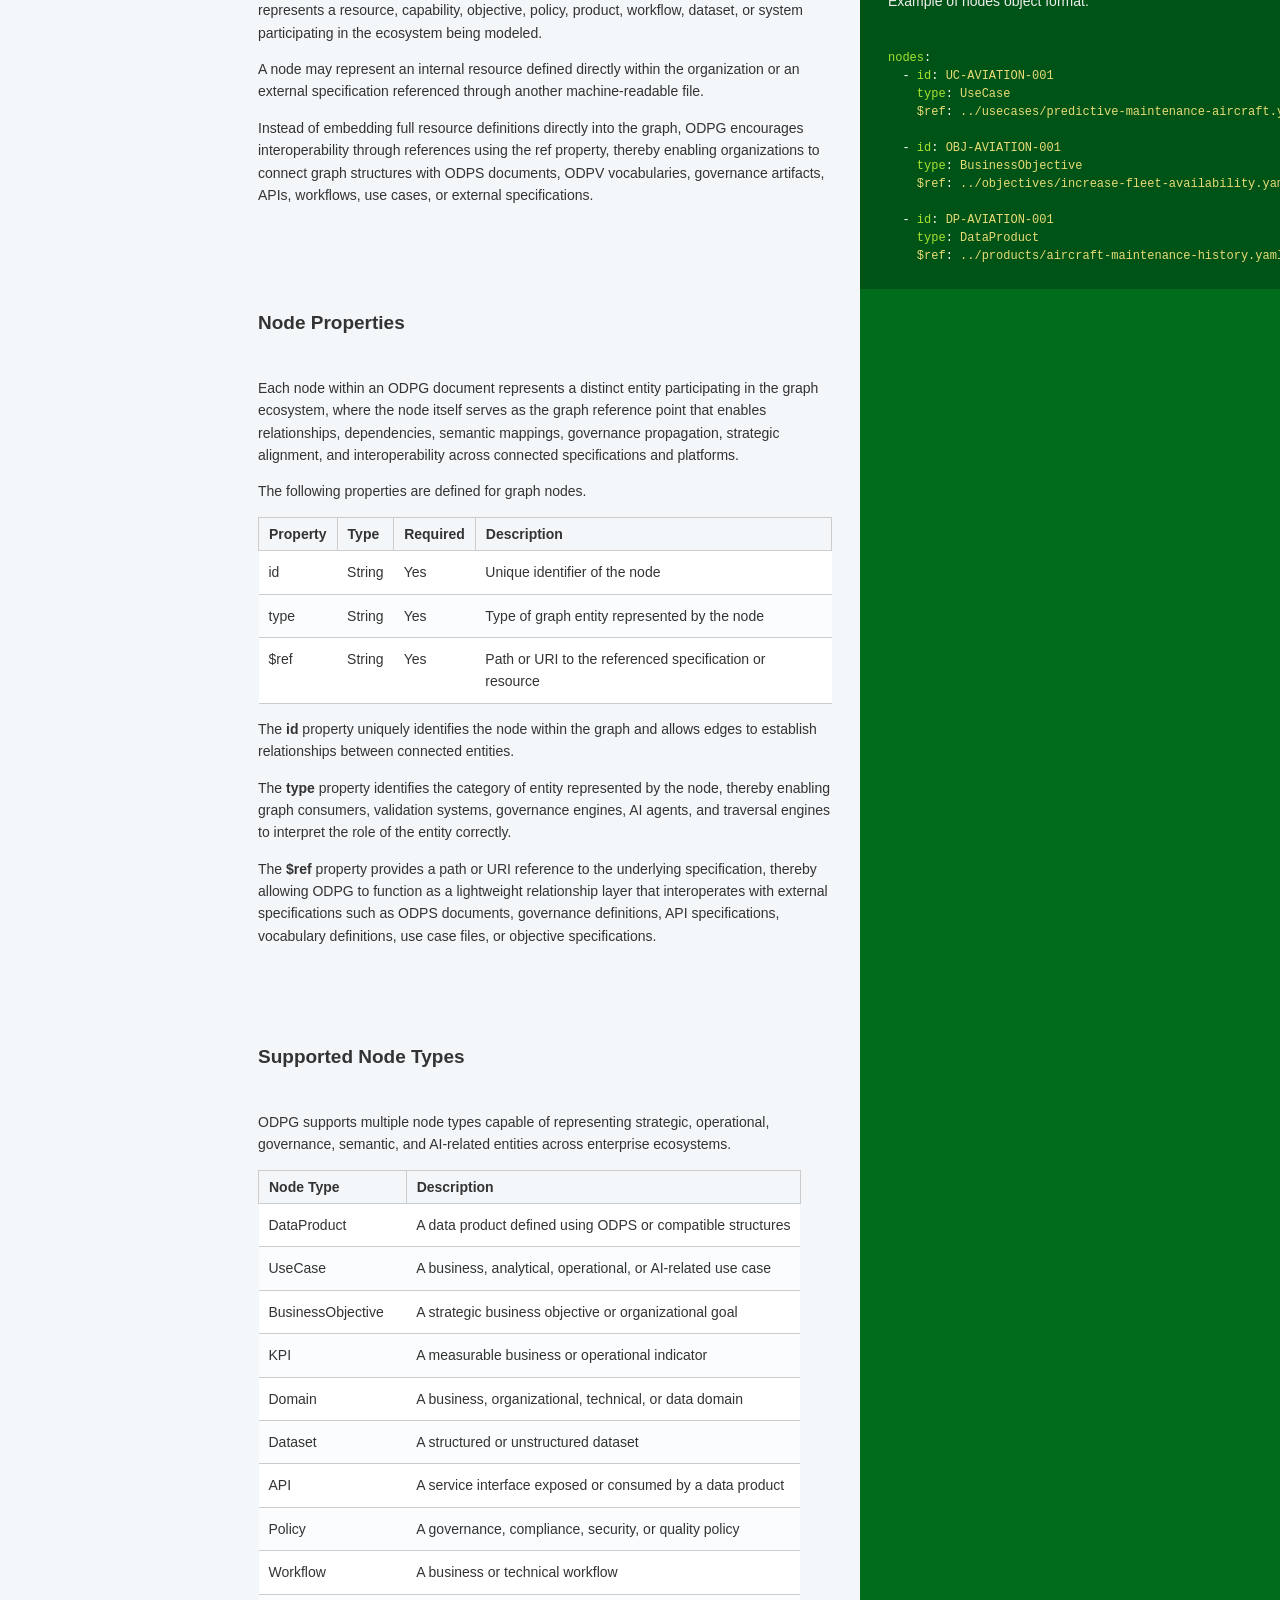
==== commit 7fea467f: "deploy: c2db01724f310a29141b02316f155685e88b145f" ====
--- a/index.html
+++ b/index.html
@@ -3,21 +3,21 @@
 <html>
   <head>
     <meta charset="utf-8">
-    <meta property="og:title" content="Open Data Product Graphs - Version RC" />
+    <meta property="og:title" content="Open Data Product Graphs - Release Version 1.0" />
     <meta property="og:url" content="https://opendataproducts.org/odpg-v1.0" />
     <meta property=”og:type” content=”website” />
     <meta property="og:image" content="https://opendataproducts.org/odpg-v1.0/images/graph_example-86e039c3.png" />
     <meta property="og:description" 
-    content="The Data Product Graphs Specification is a vendor-neutral, machine-readable graph model for managing data products, use cases, business objectives, KPIs, and their relationships. It defines the nodes, edges, attributes, and structures needed to connect data product lifecycle management with measurable business value." />
+    content="Open Data Product Graphs Release Version 1.0 is a vendor-neutral, machine-readable graph model for managing data products, use cases, business objectives, KPIs, and their relationships. It defines the nodes, edges, attributes, and structures needed to connect data product lifecycle management with measurable business value." />
     <meta content="IE=edge,chrome=1" http-equiv="X-UA-Compatible">
     <meta name="viewport" content="width=device-width, initial-scale=1, maximum-scale=1">
     <link rel="icon" sizes="512x512" href="https://raw.githubusercontent.com/Open-Data-Product-Initiative/odpg-v1.0/0529d97c18b93630fb19e9ba89bd2925667c1e64/source/images/favicon.jpeg"/>
         <meta
             name="description"
-            content="The Data Product Graphs Specification is a vendor-neutral, machine-readable graph model for managing data products, use cases, business objectives, KPIs, and their relationships. It defines the nodes, edges, attributes, and structures needed to connect data product lifecycle management with measurable business value."
+            content="Open Data Product Graphs Release Version 1.0 is a vendor-neutral, machine-readable graph model for managing data products, use cases, business objectives, KPIs, and their relationships. It defines the nodes, edges, attributes, and structures needed to connect data product lifecycle management with measurable business value."
         >
 
-    <title>Open (source) Data Product Graphs DRAFT | Linux Foundation</title>
+    <title>Open Data Product Graphs Release Version 1.0 | Linux Foundation</title>
 
 
     <style media="screen">
@@ -336,7 +336,7 @@
             <a href="#open-data-product-graphs-the-linux-foundation" class="toc-h1 toc-link" data-title="OPEN DATA PRODUCT GRAPHS - The Linux Foundation">OPEN DATA PRODUCT GRAPHS - The Linux Foundation</a>
               <ul class="toc-list-h2">
                   <li>
-                    <a href="#version-release-candidate" class="toc-h2 toc-link" data-title="Version RELEASE CANDIDATE">Version RELEASE CANDIDATE</a>
+                    <a href="#release-version-1-0" class="toc-h2 toc-link" data-title="Release Version 1.0">Release Version 1.0</a>
                   </li>
                   <li>
                     <a href="#introduction" class="toc-h2 toc-link" data-title="Introduction">Introduction</a>
@@ -471,7 +471,7 @@
     <div class="page-wrapper">
       <div class="dark-box"></div>
       <div class="content">
-        <h1 id='open-data-product-graphs-the-linux-foundation'>OPEN DATA PRODUCT GRAPHS - The Linux Foundation</h1><h2 id='version-release-candidate'>Version RELEASE CANDIDATE</h2>
+        <h1 id='open-data-product-graphs-the-linux-foundation'>OPEN DATA PRODUCT GRAPHS - The Linux Foundation</h1><h2 id='release-version-1-0'>Release Version 1.0</h2>
 <p>The key words “MUST”, “MUST NOT”, “REQUIRED”, “SHALL”, “SHALL NOT”, “SHOULD”, “SHOULD NOT”, “RECOMMENDED”, “NOT RECOMMENDED”, “MAY”, and “OPTIONAL” in this document are to be interpreted as described in BCP 14 (<a href="https://datatracker.ietf.org/doc/html/rfc2119">RFC 2119</a> and <a href="https://datatracker.ietf.org/doc/html/rfc8174">RFC 8174</a>) when, and only when, they appear in all capitals, as shown here.</p>
 
 <p>The specification is shared under <a href="https://www.apache.org/licenses/LICENSE-2.0">Apache 2.0</a> license.
